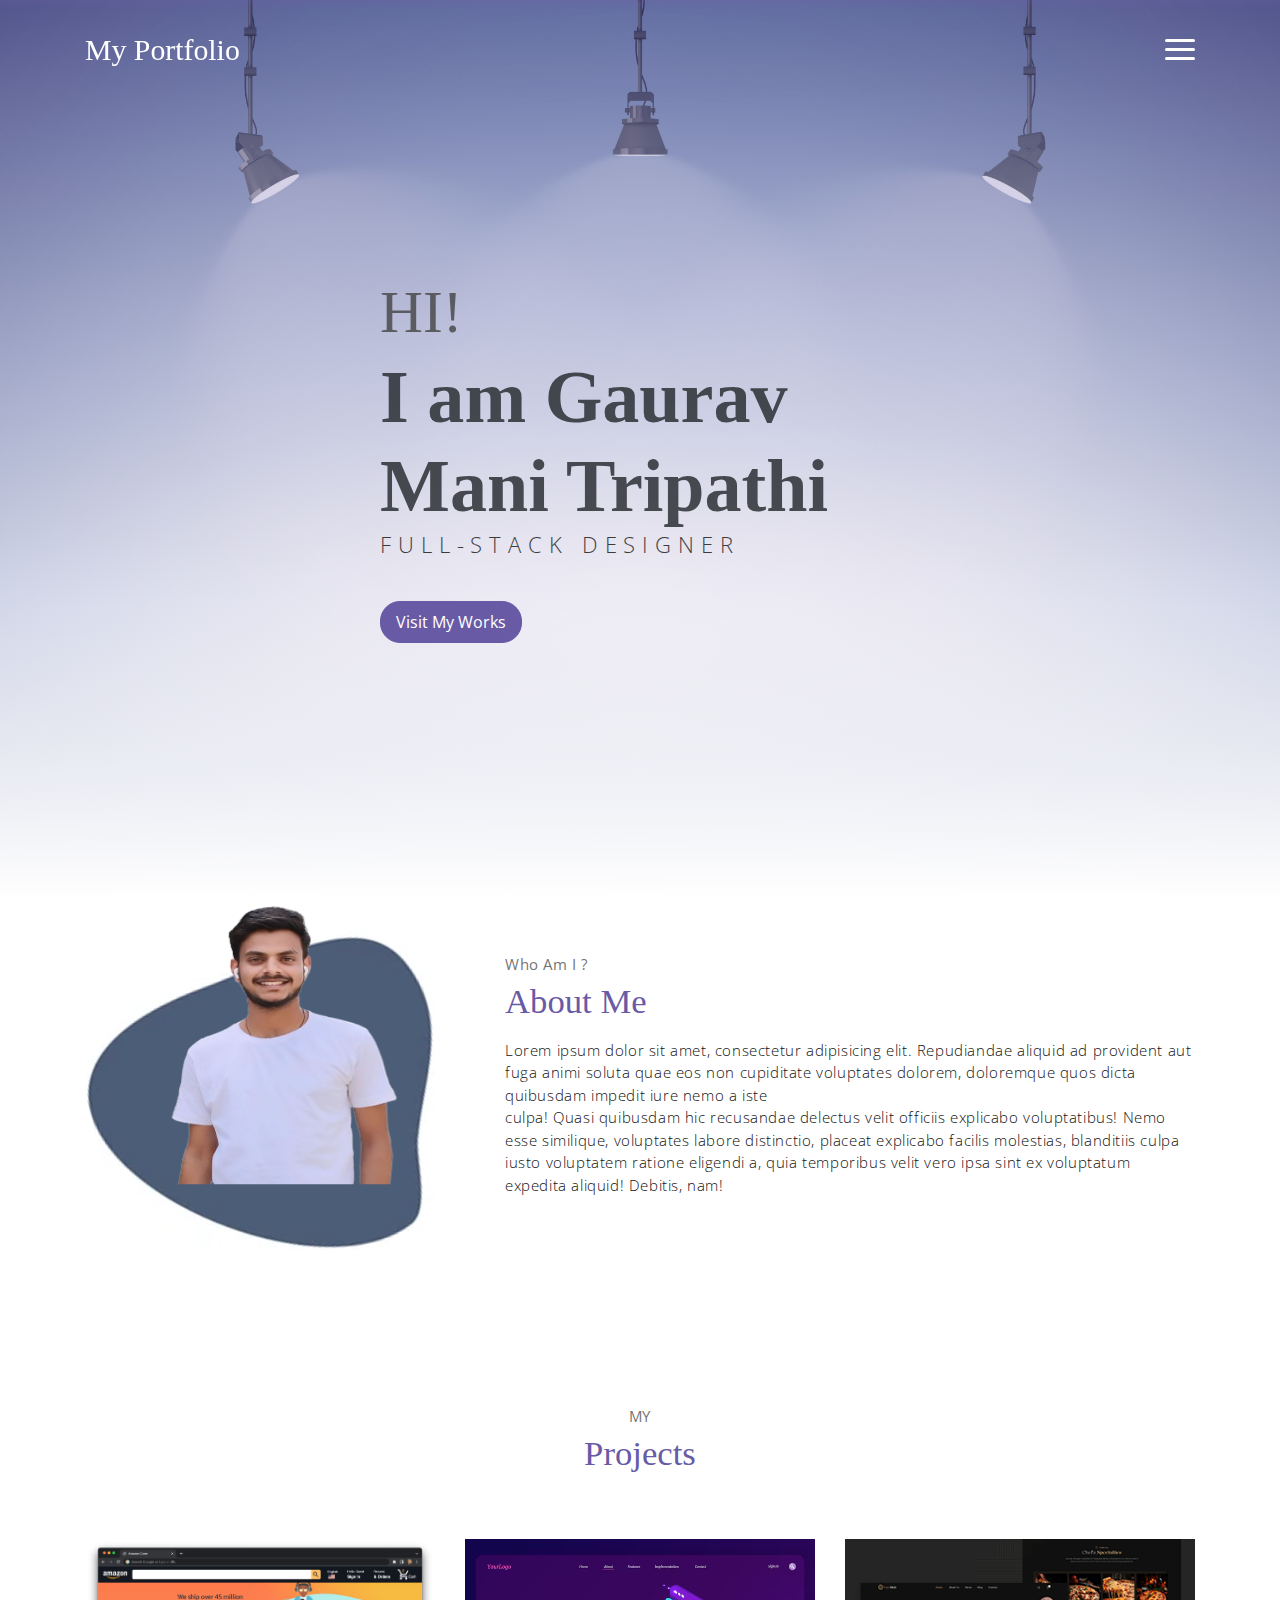
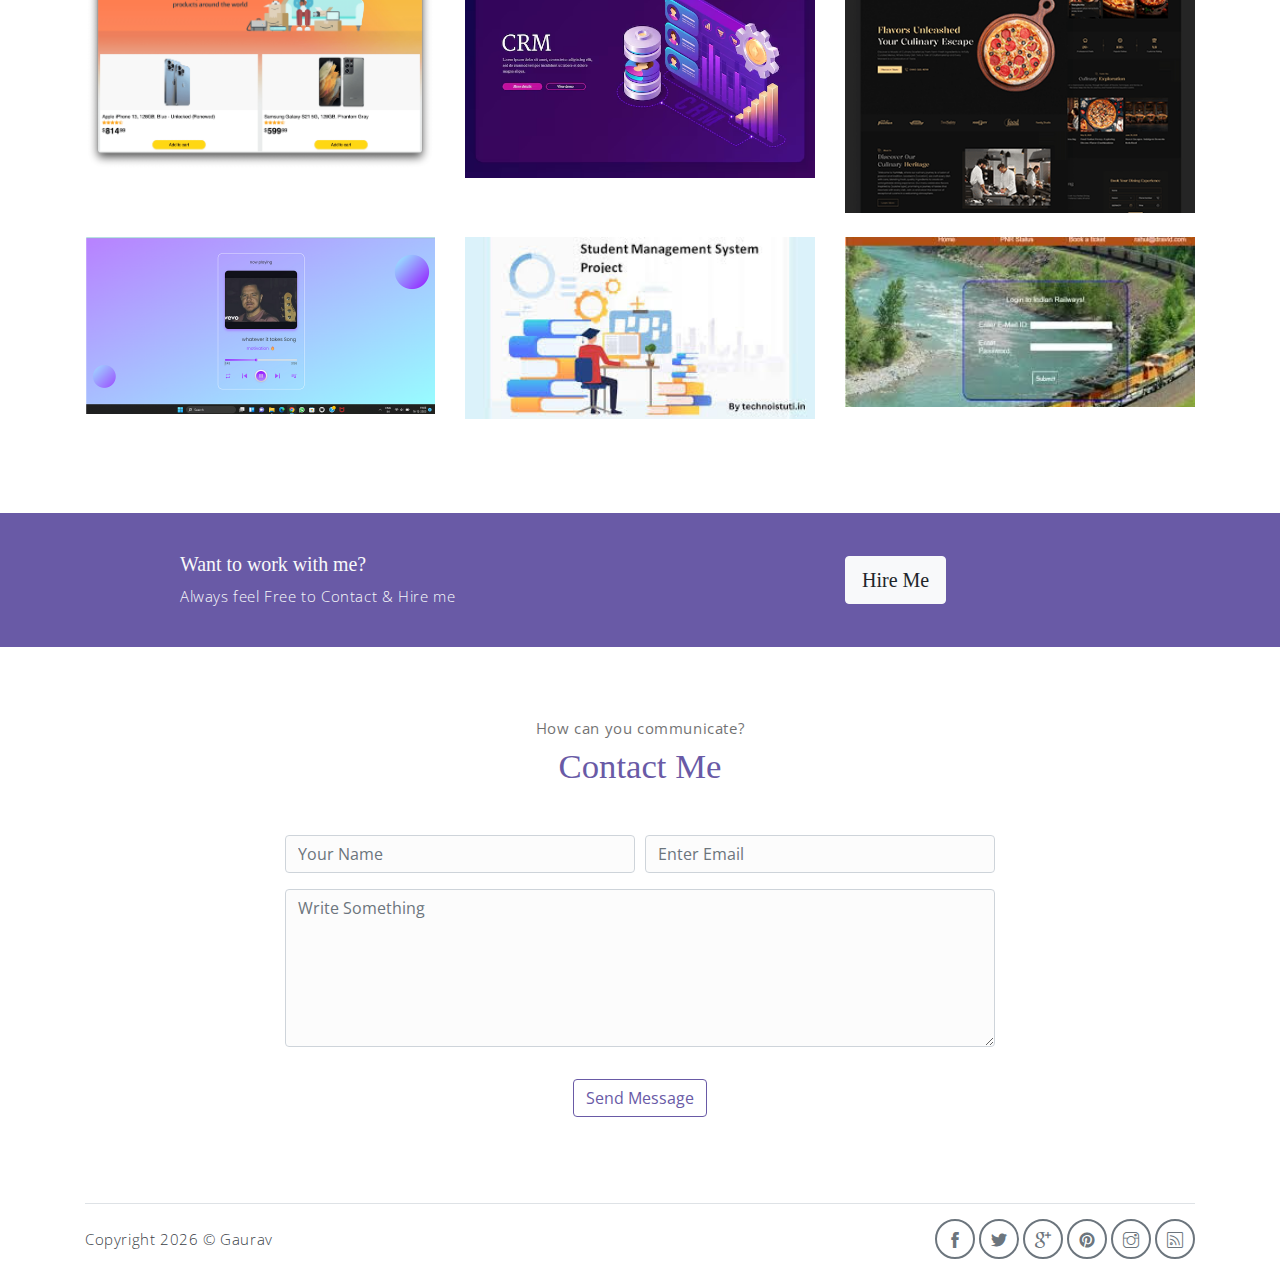
==== index.html @ 43a242dc "first commit" ====
<!DOCTYPE html>
<html lang="en">
<head>
	<meta charset="utf-8">
    <meta name="viewport" content="width=device-width, initial-scale=1, shrink-to-fit=no">
    <meta name="description" content="Start your development with Meyawo landing page.">
    <meta name="author" content="Devcrud">
    <title>Gaurav Mani Tripathi poryfolio</title>
    <!-- font icons -->
    <link rel="stylesheet" href="assets/vendors/themify-icons/css/themify-icons.css">
    <!-- Bootstrap + Meyawo main styles -->
	<link rel="stylesheet" href="assets/css/meyawo.css">
</head>
<body data-spy="scroll" data-target=".navbar" data-offset="40" id="home">

    <!-- Page Navbar -->
    <nav class="custom-navbar" data-spy="affix" data-offset-top="20">
        <div class="container">
            <a class="logo" href="#">My Portfolio</a>         
            <ul class="nav">
                <li class="item">
                    <a class="link" href="#home">Home</a>
                </li>
                <li class="item">
                    <a class="link" href="#about">About</a>
                </li>
                <li class="item">
                    <a class="link" href="#portfolio">Project</a>
                </li>
               
                <li class="item">
                    <a class="link" href="#contact">Contact</a>
                </li>
               
            </ul>
            <a href="javascript:void(0)" id="nav-toggle" class="hamburger hamburger--elastic">
                <div class="hamburger-box">
                  <div class="hamburger-inner"></div>
                </div>
            </a>
        </div>          
    </nav><!-- End of Page Navbar -->

    <!-- page header -->
    <header id="home" class="header">
        <div class="overlay"></div>
        <div class="header-content container">
            <h1 class="header-title">
                <span class="up">HI!</span>
                <span class="down">I am Gaurav Mani Tripathi</span>
            </h1>
            <p class="header-subtitle">FULL-STACK DESIGNER</p>            

            <button class="btn btn-primary">Visit My Works</button>
        </div>              
    </header><!-- end of page header -->

    <!-- about section -->
    <section class="section pt-0" id="about">
        <!-- container -->
        <div class="container text-center">
            <!-- about wrapper -->
            <div class="about">
                <div class="about-img-holder">
                    <img src="assets/imgs/gaurav.png" class="about-img" alt=" " style="height: 350px; width: 350px;">
                </div>
                <div class="about-caption">
                    <p class="section-subtitle">Who Am I ?</p>
                    <h2 class="section-title mb-3">About Me</h2>
                    <p>
                        Lorem ipsum dolor sit amet, consectetur adipisicing elit. Repudiandae aliquid ad provident aut fuga animi soluta quae eos non cupiditate voluptates dolorem, doloremque quos dicta quibusdam impedit iure nemo a iste 
                        <br>culpa! Quasi quibusdam hic recusandae delectus velit officiis explicabo voluptatibus! Nemo esse similique, voluptates labore distinctio, placeat explicabo facilis molestias, blanditiis culpa iusto voluptatem ratione eligendi a, quia temporibus velit vero ipsa sint ex voluptatum expedita aliquid! Debitis, nam!              
                    </p>
                    <!-- <button class="btn-rounded btn btn-outline-primary mt-4">Download CV</button> -->
                </div>              
            </div><!-- end of about wrapper -->
        </div><!-- end of container -->
    </section> <!-- end of about section -->

    <!-- service section -->
    
    <!-- portfolio section -->
    <section class="section" id="portfolio">
        <div class="container text-center">
            <p class="section-subtitle">MY</p>
            <h6 class="section-title mb-6">Projects</h6>
            <!-- row -->
            <div class="row my-3">
                <div class="col-md-4">
                    <a href="#" class="portfolio-card">
                        <img src="assets/imgs/amazon.png" class="portfolio-card-img" alt="Download free bootstrap 4 landing page, free boootstrap 4 templates, Download free bootstrap 4.1 landing page, free boootstrap 4.1.1 templates, meyawo Landing page">    
                        <span class="portfolio-card-overlay">
                            <span class="portfolio-card-caption">
                                <h4>Web Designing</h5>
                                <p class="font-weight-normal">Category: Amazon Clone</p>
                            </span>                         
                        </span>                     
                    </a>
                </div>
                <div class="col-md-4">
                    <a href="#" class="portfolio-card">
                        <img class="portfolio-card-img" src="assets/imgs/crm.avif" class="img-responsive rounded" alt="Download free bootstrap 4 landing page, free boootstrap 4 templates, Download free bootstrap 4.1 landing page, free boootstrap 4.1.1 templates, meyawo Landing page">
                        <span class="portfolio-card-overlay">
                            <span class="portfolio-card-caption">
                                <h4>FULL-STACK</h5>
                                <p class="font-weight-normal">Category: NOU e-Gyan PORTAL</p>
                            </span>                         
                        </span>                         
                    </a>
                </div>

                <div class="col-md-4">
                    <a href="#" class="portfolio-card">
                        <img class="portfolio-card-img" src="assets/imgs/restto.png" class="img-responsive rounded" alt="Download free bootstrap 4 landing page, free boootstrap 4 templates, Download free bootstrap 4.1 landing page, free boootstrap 4.1.1 templates, meyawo Landing page">
                        <span class="portfolio-card-overlay">
                            <span class="portfolio-card-caption">
                                <h4>Web Designing</h5>
                                <p class="font-weight-normal">Category: Restaurant  Clone</p>
                            </span>                         
                        </span>                         
                    </a>
                </div>

            </div>
            <div class="row my-4">
                <div class="col-md-4">
                    <a href="#" class="portfolio-card">
                        <img src="assets/imgs/music.png" class="portfolio-card-img" alt="Download free bootstrap 4 landing page, free boootstrap 4 templates, Download free bootstrap 4.1 landing page, free boootstrap 4.1.1 templates, meyawo Landing page">    
                        <span class="portfolio-card-overlay">
                            <span class="portfolio-card-caption">
                                <h4>Web Designing</h5>
                                <p class="font-weight-normal">Category: music player</p>
                            </span>                         
                        </span>                     
                    </a>
                </div>
                <div class="col-md-4">
                    <a href="#" class="portfolio-card">
                        <img class="portfolio-card-img" src="assets/imgs/student1.jpeg" class="img-responsive rounded" alt="Download free bootstrap 4 landing page, free boootstrap 4 templates, Download free bootstrap 4.1 landing page, free boootstrap 4.1.1 templates, meyawo Landing page">
                        <span class="portfolio-card-overlay">
                            <span class="portfolio-card-caption">
                                <h4>FULL-STACK</h5>
                                <p class="font-weight-normal">Category: Student Management System</p>
                            </span>                         
                        </span>                         
                    </a>
                </div>

                <div class="col-md-4">
                    <a href="#" class="portfolio-card">
                        <img class="portfolio-card-img" src="assets/imgs/railway.jpeg" class="img-responsive rounded" alt="">
                        <span class="portfolio-card-overlay">
                            <span class="portfolio-card-caption">
                                <h4>JAVA Project</h5>
                                <p class="font-weight-normal">Category:Reservation System</p>
                            </span>                         
                        </span>                         
                    </a>
                </div>

            </div>
            <!-- end of row -->
        </div><!-- end of container -->
    </section> <!-- end of portfolio section -->

    
        </div> <!-- end of container -->
    </section><!-- end of pricing section -->

    <!-- section -->
    <section class="section-sm bg-primary">
        <!-- container -->
        <div class="container text-center text-sm-left">
            <!-- row -->
            <div class="row align-items-center">
                <div class="col-sm offset-md-1 mb-4 mb-md-0">
                    <h6 class="title text-light">Want to work with me?</h6>
                    <p class="m-0 text-light">Always feel Free to Contact & Hire me</p>
                </div>
                <div class="col-sm offset-sm-2 offset-md-3">
                    <button class="btn btn-lg my-font btn-light rounded">Hire Me</button>
                </div>
            </div> <!-- end of row -->
        </div> <!-- end of container -->
    </section> <!-- end of section -->

    

            <!-- blog-wrapper -->
           

        </div><!-- end of container -->
    </section><!-- end of blog section -->

    <!-- contact section -->
    <section class="section" id="contact">
        <div class="container text-center">
            <p class="section-subtitle">How can you communicate?</p>
            <h6 class="section-title mb-5">Contact Me</h6>
            <!-- contact form -->
            <form action="" class="contact-form col-md-10 col-lg-8 m-auto">
                <div class="form-row">
                    <div class="form-group col-sm-6">
                        <input type="text" size="50" class="form-control" placeholder="Your Name" required>                 
                    </div>
                    <div class="form-group col-sm-6">
                        <input type="email" class="form-control" placeholder="Enter Email"requried>                 
                    </div>
                    <div class="form-group col-sm-12">
                        <textarea name="comment" id="comment" rows="6"   class="form-control" placeholder="Write Something"></textarea>
                    </div>
                    <div class="form-group col-sm-12 mt-3">
                        <input type="submit" value="Send Message" class="btn btn-outline-primary rounded">                  
                    </div>
                </div>  
            </form><!-- end of contact form -->
        </div><!-- end of container -->
    </section><!-- end of contact section -->

    <!-- footer -->
    <div class="container">
        <footer class="footer">       
            <p class="mb-0">Copyright <script>document.write(new Date().getFullYear())</script> &copy; <a href="http://www.devcrud.com">Gaurav</a></p>
            <div class="social-links text-right m-auto ml-sm-auto">
                <a href="javascript:void(0)" class="link"><i class="ti-facebook"></i></a>
                <a href="javascript:void(0)" class="link"><i class="ti-twitter-alt"></i></a>
                <a href="javascript:void(0)" class="link"><i class="ti-google"></i></a>
                <a href="javascript:void(0)" class="link"><i class="ti-pinterest-alt"></i></a>
                <a href="javascript:void(0)" class="link"><i class="ti-instagram"></i></a>
                <a href="javascript:void(0)" class="link"><i class="ti-rss"></i></a>
            </div>
        </footer>
    </div> <!-- end of page footer -->
	
	<!-- core  -->
    <script src="assets/vendors/jquery/jquery-3.4.1.js"></script>
    <script src="assets/vendors/bootstrap/bootstrap.bundle.js"></script>

    <!-- bootstrap 3 affix -->
	<script src="assets/vendors/bootstrap/bootstrap.affix.js"></script>

    <!-- Meyawo js -->
    <script src="assets/js/meyawo.js"></script>

</body>
</html>
---- assets/vendors/themify-icons/css/themify-icons.css ----
@font-face {
	font-family: 'themify';
	src:url("../fonts/themify.eot?-fvbane");
	src:url("../fonts/themify.eot?#iefix-fvbane") format("embedded-opentype"),
		url("../fonts/themify.woff?-fvbane") format("woff"),
		url("../fonts/themify.ttf?-fvbane") format("truetype"),
		url("../fonts/themify.svg?-fvbane#themify") format("svg");
	font-weight: normal;
	font-style: normal;
}

[class^="ti-"], [class*=" ti-"] {
	font-family: 'themify';
	speak: none;
	font-style: normal;
	font-weight: normal;
	font-variant: normal;
	text-transform: none;
	line-height: 1;

	/* Better Font Rendering =========== */
	-webkit-font-smoothing: antialiased;
	-moz-osx-font-smoothing: grayscale;
}

.ti-wand:before {
	content: "\e600";
}
.ti-volume:before {
	content: "\e601";
}
.ti-user:before {
	content: "\e602";
}
.ti-unlock:before {
	content: "\e603";
}
.ti-unlink:before {
	content: "\e604";
}
.ti-trash:before {
	content: "\e605";
}
.ti-thought:before {
	content: "\e606";
}
.ti-target:before {
	content: "\e607";
}
.ti-tag:before {
	content: "\e608";
}
.ti-tablet:before {
	content: "\e609";
}
.ti-star:before {
	content: "\e60a";
}
.ti-spray:before {
	content: "\e60b";
}
.ti-signal:before {
	content: "\e60c";
}
.ti-shopping-cart:before {
	content: "\e60d";
}
.ti-shopping-cart-full:before {
	content: "\e60e";
}
.ti-settings:before {
	content: "\e60f";
}
.ti-search:before {
	content: "\e610";
}
.ti-zoom-in:before {
	content: "\e611";
}
.ti-zoom-out:before {
	content: "\e612";
}
.ti-cut:before {
	content: "\e613";
}
.ti-ruler:before {
	content: "\e614";
}
.ti-ruler-pencil:before {
	content: "\e615";
}
.ti-ruler-alt:before {
	content: "\e616";
}
.ti-bookmark:before {
	content: "\e617";
}
.ti-bookmark-alt:before {
	content: "\e618";
}
.ti-reload:before {
	content: "\e619";
}
.ti-plus:before {
	content: "\e61a";
}
.ti-pin:before {
	content: "\e61b";
}
.ti-pencil:before {
	content: "\e61c";
}
.ti-pencil-alt:before {
	content: "\e61d";
}
.ti-paint-roller:before {
	content: "\e61e";
}
.ti-paint-bucket:before {
	content: "\e61f";
}
.ti-na:before {
	content: "\e620";
}
.ti-mobile:before {
	content: "\e621";
}
.ti-minus:before {
	content: "\e622";
}
.ti-medall:before {
	content: "\e623";
}
.ti-medall-alt:before {
	content: "\e624";
}
.ti-marker:before {
	content: "\e625";
}
.ti-marker-alt:before {
	content: "\e626";
}
.ti-arrow-up:before {
	content: "\e627";
}
.ti-arrow-right:before {
	content: "\e628";
}
.ti-arrow-left:before {
	content: "\e629";
}
.ti-arrow-down:before {
	content: "\e62a";
}
.ti-lock:before {
	content: "\e62b";
}
.ti-location-arrow:before {
	content: "\e62c";
}
.ti-link:before {
	content: "\e62d";
}
.ti-layout:before {
	content: "\e62e";
}
.ti-layers:before {
	content: "\e62f";
}
.ti-layers-alt:before {
	content: "\e630";
}
.ti-key:before {
	content: "\e631";
}
.ti-import:before {
	content: "\e632";
}
.ti-image:before {
	content: "\e633";
}
.ti-heart:before {
	content: "\e634";
}
.ti-heart-broken:before {
	content: "\e635";
}
.ti-hand-stop:before {
	content: "\e636";
}
.ti-hand-open:before {
	content: "\e637";
}
.ti-hand-drag:before {
	content: "\e638";
}
.ti-folder:before {
	content: "\e639";
}
.ti-flag:before {
	content: "\e63a";
}
.ti-flag-alt:before {
	content: "\e63b";
}
.ti-flag-alt-2:before {
	content: "\e63c";
}
.ti-eye:before {
	content: "\e63d";
}
.ti-export:before {
	content: "\e63e";
}
.ti-exchange-vertical:before {
	content: "\e63f";
}
.ti-desktop:before {
	content: "\e640";
}
.ti-cup:before {
	content: "\e641";
}
.ti-crown:before {
	content: "\e642";
}
.ti-comments:before {
	content: "\e643";
}
.ti-comment:before {
	content: "\e644";
}
.ti-comment-alt:before {
	content: "\e645";
}
.ti-close:before {
	content: "\e646";
}
.ti-clip:before {
	content: "\e647";
}
.ti-angle-up:before {
	content: "\e648";
}
.ti-angle-right:before {
	content: "\e649";
}
.ti-angle-left:before {
	content: "\e64a";
}
.ti-angle-down:before {
	content: "\e64b";
}
.ti-check:before {
	content: "\e64c";
}
.ti-check-box:before {
	content: "\e64d";
}
.ti-camera:before {
	content: "\e64e";
}
.ti-announcement:before {
	content: "\e64f";
}
.ti-brush:before {
	content: "\e650";
}
.ti-briefcase:before {
	content: "\e651";
}
.ti-bolt:before {
	content: "\e652";
}
.ti-bolt-alt:before {
	content: "\e653";
}
.ti-blackboard:before {
	content: "\e654";
}
.ti-bag:before {
	content: "\e655";
}
.ti-move:before {
	content: "\e656";
}
.ti-arrows-vertical:before {
	content: "\e657";
}
.ti-arrows-horizontal:before {
	content: "\e658";
}
.ti-fullscreen:before {
	content: "\e659";
}
.ti-arrow-top-right:before {
	content: "\e65a";
}
.ti-arrow-top-left:before {
	content: "\e65b";
}
.ti-arrow-circle-up:before {
	content: "\e65c";
}
.ti-arrow-circle-right:before {
	content: "\e65d";
}
.ti-arrow-circle-left:before {
	content: "\e65e";
}
.ti-arrow-circle-down:before {
	content: "\e65f";
}
.ti-angle-double-up:before {
	content: "\e660";
}
.ti-angle-double-right:before {
	content: "\e661";
}
.ti-angle-double-left:before {
	content: "\e662";
}
.ti-angle-double-down:before {
	content: "\e663";
}
.ti-zip:before {
	content: "\e664";
}
.ti-world:before {
	content: "\e665";
}
.ti-wheelchair:before {
	content: "\e666";
}
.ti-view-list:before {
	content: "\e667";
}
.ti-view-list-alt:before {
	content: "\e668";
}
.ti-view-grid:before {
	content: "\e669";
}
.ti-uppercase:before {
	content: "\e66a";
}
.ti-upload:before {
	content: "\e66b";
}
.ti-underline:before {
	content: "\e66c";
}
.ti-truck:before {
	content: "\e66d";
}
.ti-timer:before {
	content: "\e66e";
}
.ti-ticket:before {
	content: "\e66f";
}
.ti-thumb-up:before {
	content: "\e670";
}
.ti-thumb-down:before {
	content: "\e671";
}
.ti-text:before {
	content: "\e672";
}
.ti-stats-up:before {
	content: "\e673";
}
.ti-stats-down:before {
	content: "\e674";
}
.ti-split-v:before {
	content: "\e675";
}
.ti-split-h:before {
	content: "\e676";
}
.ti-smallcap:before {
	content: "\e677";
}
.ti-shine:before {
	content: "\e678";
}
.ti-shift-right:before {
	content: "\e679";
}
.ti-shift-left:before {
	content: "\e67a";
}
.ti-shield:before {
	content: "\e67b";
}
.ti-notepad:before {
	content: "\e67c";
}
.ti-server:before {
	content: "\e67d";
}
.ti-quote-right:before {
	content: "\e67e";
}
.ti-quote-left:before {
	content: "\e67f";
}
.ti-pulse:before {
	content: "\e680";
}
.ti-printer:before {
	content: "\e681";
}
.ti-power-off:before {
	content: "\e682";
}
.ti-plug:before {
	content: "\e683";
}
.ti-pie-chart:before {
	content: "\e684";
}
.ti-paragraph:before {
	content: "\e685";
}
.ti-panel:before {
	content: "\e686";
}
.ti-package:before {
	content: "\e687";
}
.ti-music:before {
	content: "\e688";
}
.ti-music-alt:before {
	content: "\e689";
}
.ti-mouse:before {
	content: "\e68a";
}
.ti-mouse-alt:before {
	content: "\e68b";
}
.ti-money:before {
	content: "\e68c";
}
.ti-microphone:before {
	content: "\e68d";
}
.ti-menu:before {
	content: "\e68e";
}
.ti-menu-alt:before {
	content: "\e68f";
}
.ti-map:before {
	content: "\e690";
}
.ti-map-alt:before {
	content: "\e691";
}
.ti-loop:before {
	content: "\e692";
}
.ti-location-pin:before {
	content: "\e693";
}
.ti-list:before {
	content: "\e694";
}
.ti-light-bulb:before {
	content: "\e695";
}
.ti-Italic:before {
	content: "\e696";
}
.ti-info:before {
	content: "\e697";
}
.ti-infinite:before {
	content: "\e698";
}
.ti-id-badge:before {
	content: "\e699";
}
.ti-hummer:before {
	content: "\e69a";
}
.ti-home:before {
	content: "\e69b";
}
.ti-help:before {
	content: "\e69c";
}
.ti-headphone:before {
	content: "\e69d";
}
.ti-harddrives:before {
	content: "\e69e";
}
.ti-harddrive:before {
	content: "\e69f";
}
.ti-gift:before {
	content: "\e6a0";
}
.ti-game:before {
	content: "\e6a1";
}
.ti-filter:before {
	content: "\e6a2";
}
.ti-files:before {
	content: "\e6a3";
}
.ti-file:before {
	content: "\e6a4";
}
.ti-eraser:before {
	content: "\e6a5";
}
.ti-envelope:before {
	content: "\e6a6";
}
.ti-download:before {
	content: "\e6a7";
}
.ti-direction:before {
	content: "\e6a8";
}
.ti-direction-alt:before {
	content: "\e6a9";
}
.ti-dashboard:before {
	content: "\e6aa";
}
.ti-control-stop:before {
	content: "\e6ab";
}
.ti-control-shuffle:before {
	content: "\e6ac";
}
.ti-control-play:before {
	content: "\e6ad";
}
.ti-control-pause:before {
	content: "\e6ae";
}
.ti-control-forward:before {
	content: "\e6af";
}
.ti-control-backward:before {
	content: "\e6b0";
}
.ti-cloud:before {
	content: "\e6b1";
}
.ti-cloud-up:before {
	content: "\e6b2";
}
.ti-cloud-down:before {
	content: "\e6b3";
}
.ti-clipboard:before {
	content: "\e6b4";
}
.ti-car:before {
	content: "\e6b5";
}
.ti-calendar:before {
	content: "\e6b6";
}
.ti-book:before {
	content: "\e6b7";
}
.ti-bell:before {
	content: "\e6b8";
}
.ti-basketball:before {
	content: "\e6b9";
}
.ti-bar-chart:before {
	content: "\e6ba";
}
.ti-bar-chart-alt:before {
	content: "\e6bb";
}
.ti-back-right:before {
	content: "\e6bc";
}
.ti-back-left:before {
	content: "\e6bd";
}
.ti-arrows-corner:before {
	content: "\e6be";
}
.ti-archive:before {
	content: "\e6bf";
}
.ti-anchor:before {
	content: "\e6c0";
}
.ti-align-right:before {
	content: "\e6c1";
}
.ti-align-left:before {
	content: "\e6c2";
}
.ti-align-justify:before {
	content: "\e6c3";
}
.ti-align-center:before {
	content: "\e6c4";
}
.ti-alert:before {
	content: "\e6c5";
}
.ti-alarm-clock:before {
	content: "\e6c6";
}
.ti-agenda:before {
	content: "\e6c7";
}
.ti-write:before {
	content: "\e6c8";
}
.ti-window:before {
	content: "\e6c9";
}
.ti-widgetized:before {
	content: "\e6ca";
}
.ti-widget:before {
	content: "\e6cb";
}
.ti-widget-alt:before {
	content: "\e6cc";
}
.ti-wallet:before {
	content: "\e6cd";
}
.ti-video-clapper:before {
	content: "\e6ce";
}
.ti-video-camera:before {
	content: "\e6cf";
}
.ti-vector:before {
	content: "\e6d0";
}
.ti-themify-logo:before {
	content: "\e6d1";
}
.ti-themify-favicon:before {
	content: "\e6d2";
}
.ti-themify-favicon-alt:before {
	content: "\e6d3";
}
.ti-support:before {
	content: "\e6d4";
}
.ti-stamp:before {
	content: "\e6d5";
}
.ti-split-v-alt:before {
	content: "\e6d6";
}
.ti-slice:before {
	content: "\e6d7";
}
.ti-shortcode:before {
	content: "\e6d8";
}
.ti-shift-right-alt:before {
	content: "\e6d9";
}
.ti-shift-left-alt:before {
	content: "\e6da";
}
.ti-ruler-alt-2:before {
	content: "\e6db";
}
.ti-receipt:before {
	content: "\e6dc";
}
.ti-pin2:before {
	content: "\e6dd";
}
.ti-pin-alt:before {
	content: "\e6de";
}
.ti-pencil-alt2:before {
	content: "\e6df";
}
.ti-palette:before {
	content: "\e6e0";
}
.ti-more:before {
	content: "\e6e1";
}
.ti-more-alt:before {
	content: "\e6e2";
}
.ti-microphone-alt:before {
	content: "\e6e3";
}
.ti-magnet:before {
	content: "\e6e4";
}
.ti-line-double:before {
	content: "\e6e5";
}
.ti-line-dotted:before {
	content: "\e6e6";
}
.ti-line-dashed:before {
	content: "\e6e7";
}
.ti-layout-width-full:before {
	content: "\e6e8";
}
.ti-layout-width-default:before {
	content: "\e6e9";
}
.ti-layout-width-default-alt:before {
	content: "\e6ea";
}
.ti-layout-tab:before {
	content: "\e6eb";
}
.ti-layout-tab-window:before {
	content: "\e6ec";
}
.ti-layout-tab-v:before {
	content: "\e6ed";
}
.ti-layout-tab-min:before {
	content: "\e6ee";
}
.ti-layout-slider:before {
	content: "\e6ef";
}
.ti-layout-slider-alt:before {
	content: "\e6f0";
}
.ti-layout-sidebar-right:before {
	content: "\e6f1";
}
.ti-layout-sidebar-none:before {
	content: "\e6f2";
}
.ti-layout-sidebar-left:before {
	content: "\e6f3";
}
.ti-layout-placeholder:before {
	content: "\e6f4";
}
.ti-layout-menu:before {
	content: "\e6f5";
}
.ti-layout-menu-v:before {
	content: "\e6f6";
}
.ti-layout-menu-separated:before {
	content: "\e6f7";
}
.ti-layout-menu-full:before {
	content: "\e6f8";
}
.ti-layout-media-right-alt:before {
	content: "\e6f9";
}
.ti-layout-media-right:before {
	content: "\e6fa";
}
.ti-layout-media-overlay:before {
	content: "\e6fb";
}
.ti-layout-media-overlay-alt:before {
	content: "\e6fc";
}
.ti-layout-media-overlay-alt-2:before {
	content: "\e6fd";
}
.ti-layout-media-left-alt:before {
	content: "\e6fe";
}
.ti-layout-media-left:before {
	content: "\e6ff";
}
.ti-layout-media-center-alt:before {
	content: "\e700";
}
.ti-layout-media-center:before {
	content: "\e701";
}
.ti-layout-list-thumb:before {
	content: "\e702";
}
.ti-layout-list-thumb-alt:before {
	content: "\e703";
}
.ti-layout-list-post:before {
	content: "\e704";
}
.ti-layout-list-large-image:before {
	content: "\e705";
}
.ti-layout-line-solid:before {
	content: "\e706";
}
.ti-layout-grid4:before {
	content: "\e707";
}
.ti-layout-grid3:before {
	content: "\e708";
}
.ti-layout-grid2:before {
	content: "\e709";
}
.ti-layout-grid2-thumb:before {
	content: "\e70a";
}
.ti-layout-cta-right:before {
	content: "\e70b";
}
.ti-layout-cta-left:before {
	content: "\e70c";
}
.ti-layout-cta-center:before {
	content: "\e70d";
}
.ti-layout-cta-btn-right:before {
	content: "\e70e";
}
.ti-layout-cta-btn-left:before {
	content: "\e70f";
}
.ti-layout-column4:before {
	content: "\e710";
}
.ti-layout-column3:before {
	content: "\e711";
}
.ti-layout-column2:before {
	content: "\e712";
}
.ti-layout-accordion-separated:before {
	content: "\e713";
}
.ti-layout-accordion-merged:before {
	content: "\e714";
}
.ti-layout-accordion-list:before {
	content: "\e715";
}
.ti-ink-pen:before {
	content: "\e716";
}
.ti-info-alt:before {
	content: "\e717";
}
.ti-help-alt:before {
	content: "\e718";
}
.ti-headphone-alt:before {
	content: "\e719";
}
.ti-hand-point-up:before {
	content: "\e71a";
}
.ti-hand-point-right:before {
	content: "\e71b";
}
.ti-hand-point-left:before {
	content: "\e71c";
}
.ti-hand-point-down:before {
	content: "\e71d";
}
.ti-gallery:before {
	content: "\e71e";
}
.ti-face-smile:before {
	content: "\e71f";
}
.ti-face-sad:before {
	content: "\e720";
}
.ti-credit-card:before {
	content: "\e721";
}
.ti-control-skip-forward:before {
	content: "\e722";
}
.ti-control-skip-backward:before {
	content: "\e723";
}
.ti-control-record:before {
	content: "\e724";
}
.ti-control-eject:before {
	content: "\e725";
}
.ti-comments-smiley:before {
	content: "\e726";
}
.ti-brush-alt:before {
	content: "\e727";
}
.ti-youtube:before {
	content: "\e728";
}
.ti-vimeo:before {
	content: "\e729";
}
.ti-twitter:before {
	content: "\e72a";
}
.ti-time:before {
	content: "\e72b";
}
.ti-tumblr:before {
	content: "\e72c";
}
.ti-skype:before {
	content: "\e72d";
}
.ti-share:before {
	content: "\e72e";
}
.ti-share-alt:before {
	content: "\e72f";
}
.ti-rocket:before {
	content: "\e730";
}
.ti-pinterest:before {
	content: "\e731";
}
.ti-new-window:before {
	content: "\e732";
}
.ti-microsoft:before {
	content: "\e733";
}
.ti-list-ol:before {
	content: "\e734";
}
.ti-linkedin:before {
	content: "\e735";
}
.ti-layout-sidebar-2:before {
	content: "\e736";
}
.ti-layout-grid4-alt:before {
	content: "\e737";
}
.ti-layout-grid3-alt:before {
	content: "\e738";
}
.ti-layout-grid2-alt:before {
	content: "\e739";
}
.ti-layout-column4-alt:before {
	content: "\e73a";
}
.ti-layout-column3-alt:before {
	content: "\e73b";
}
.ti-layout-column2-alt:before {
	content: "\e73c";
}
.ti-instagram:before {
	content: "\e73d";
}
.ti-google:before {
	content: "\e73e";
}
.ti-github:before {
	content: "\e73f";
}
.ti-flickr:before {
	content: "\e740";
}
.ti-facebook:before {
	content: "\e741";
}
.ti-dropbox:before {
	content: "\e742";
}
.ti-dribbble:before {
	content: "\e743";
}
.ti-apple:before {
	content: "\e744";
}
.ti-android:before {
	content: "\e745";
}
.ti-save:before {
	content: "\e746";
}
.ti-save-alt:before {
	content: "\e747";
}
.ti-yahoo:before {
	content: "\e748";
}
.ti-wordpress:before {
	content: "\e749";
}
.ti-vimeo-alt:before {
	content: "\e74a";
}
.ti-twitter-alt:before {
	content: "\e74b";
}
.ti-tumblr-alt:before {
	content: "\e74c";
}
.ti-trello:before {
	content: "\e74d";
}
.ti-stack-overflow:before {
	content: "\e74e";
}
.ti-soundcloud:before {
	content: "\e74f";
}
.ti-sharethis:before {
	content: "\e750";
}
.ti-sharethis-alt:before {
	content: "\e751";
}
.ti-reddit:before {
	content: "\e752";
}
.ti-pinterest-alt:before {
	content: "\e753";
}
.ti-microsoft-alt:before {
	content: "\e754";
}
.ti-linux:before {
	content: "\e755";
}
.ti-jsfiddle:before {
	content: "\e756";
}
.ti-joomla:before {
	content: "\e757";
}
.ti-html5:before {
	content: "\e758";
}
.ti-flickr-alt:before {
	content: "\e759";
}
.ti-email:before {
	content: "\e75a";
}
.ti-drupal:before {
	content: "\e75b";
}
.ti-dropbox-alt:before {
	content: "\e75c";
}
.ti-css3:before {
	content: "\e75d";
}
.ti-rss:before {
	content: "\e75e";
}
.ti-rss-alt:before {
	content: "\e75f";
}
---- assets/css/meyawo.css ----
@charset "UTF-8";
/*!
=========================================================
* Meyawo Landing page
=========================================================

* Copyright: 2019 DevCRUD (https://devcrud.com)
* Licensed: (https://devcrud.com/licenses)
* Coded by www.devcrud.com

=========================================================

* The above copyright notice and this permission notice shall be included in all copies or substantial portions of the Software.
*/
@import url("https://fonts.googleapis.com/css?family=Baloo+Paaji|Open+Sans:300,300i,400,400i,600,600i,700,700i");
:root {
  --blue: #1e549f;
  --indigo: #695aa6;
  --purple: #6f42c1;
  --pink: #e83e8c;
  --red: #ec185d;
  --orange: #ff6d02;
  --yellow: #ffc107;
  --green: #1bb74f;
  --teal: #20c997;
  --cyan: #17a2b8;
  --white: #fff;
  --gray: #6c757d;
  --gray-dark: #393e46;
  --primary: #695aa6;
  --secondary: #393e46;
  --success: #1bb74f;
  --info: #17a2b8;
  --warning: #ff6d02;
  --danger: #ec185d;
  --light: #f8f9fa;
  --dark: #212529;
  --breakpoint-xs: 0;
  --breakpoint-sm: 576px;
  --breakpoint-md: 768px;
  --breakpoint-lg: 992px;
  --breakpoint-xl: 1200px;
  --font-family-sans-serif: "Open Sans", sans-serif;
  --font-family-monospace: SFMono-Regular, Menlo, Monaco, Consolas, "Liberation Mono", "Courier New", monospace;
}

*,
*::before,
*::after {
  box-sizing: border-box;
}

html {
  font-family: sans-serif;
  line-height: 1.15;
  -webkit-text-size-adjust: 100%;
  -webkit-tap-highlight-color: rgba(0, 0, 0, 0);
}

article, aside, figcaption, figure, footer, header, hgroup, main, nav, section {
  display: block;
}

body {
  margin: 0;
  font-family: "Open Sans", sans-serif;
  font-size: 1rem;
  font-weight: 400;
  line-height: 1.5;
  color: #212529;
  text-align: left;
  background-color: #fff;
}

[tabindex="-1"]:focus {
  outline: 0 !important;
}

hr {
  box-sizing: content-box;
  height: 0;
  overflow: visible;
}

h1, h2, h3, h4, h5, h6 {
  margin-top: 0;
  margin-bottom: 0.5rem;
}

p {
  margin-top: 0;
  margin-bottom: 1rem;
}

abbr[title],
abbr[data-original-title] {
  text-decoration: underline;
  -webkit-text-decoration: underline dotted;
          text-decoration: underline dotted;
  cursor: help;
  border-bottom: 0;
  -webkit-text-decoration-skip-ink: none;
          text-decoration-skip-ink: none;
}

address {
  margin-bottom: 1rem;
  font-style: normal;
  line-height: inherit;
}

ol,
ul,
dl {
  margin-top: 0;
  margin-bottom: 1rem;
}

ol ol,
ul ul,
ol ul,
ul ol {
  margin-bottom: 0;
}

dt {
  font-weight: 700;
}

dd {
  margin-bottom: .5rem;
  margin-left: 0;
}

blockquote {
  margin: 0 0 1rem;
}

b,
strong {
  font-weight: bolder;
}

small {
  font-size: 80%;
}

sub,
sup {
  position: relative;
  font-size: 75%;
  line-height: 0;
  vertical-align: baseline;
}

sub {
  bottom: -.25em;
}

sup {
  top: -.5em;
}

a {
  color: #695aa6;
  text-decoration: none;
  background-color: transparent;
}

a:hover {
  color: #493f75;
  text-decoration: none;
}

a:not([href]):not([tabindex]) {
  color: inherit;
  text-decoration: none;
}

a:not([href]):not([tabindex]):hover, a:not([href]):not([tabindex]):focus {
  color: inherit;
  text-decoration: none;
}

a:not([href]):not([tabindex]):focus {
  outline: 0;
}

pre,
code,
kbd,
samp {
  font-family: SFMono-Regular, Menlo, Monaco, Consolas, "Liberation Mono", "Courier New", monospace;
  font-size: 1em;
}

pre {
  margin-top: 0;
  margin-bottom: 1rem;
  overflow: auto;
}

figure {
  margin: 0 0 1rem;
}

img {
  vertical-align: middle;
  border-style: none;
}

svg {
  overflow: hidden;
  vertical-align: middle;
}

table {
  border-collapse: collapse;
}

caption {
  padding-top: 0.75rem;
  padding-bottom: 0.75rem;
  color: #6c757d;
  text-align: left;
  caption-side: bottom;
}

th {
  text-align: inherit;
}

label {
  display: inline-block;
  margin-bottom: 0.5rem;
}

button {
  border-radius: 0;
}

button:focus {
  outline: 1px dotted;
  outline: 5px auto -webkit-focus-ring-color;
}

input,
button,
select,
optgroup,
textarea {
  margin: 0;
  font-family: inherit;
  font-size: inherit;
  line-height: inherit;
}

button,
input {
  overflow: visible;
}

button,
select {
  text-transform: none;
}

select {
  word-wrap: normal;
}

button,
[type="button"],
[type="reset"],
[type="submit"] {
  -webkit-appearance: button;
}

button:not(:disabled),
[type="button"]:not(:disabled),
[type="reset"]:not(:disabled),
[type="submit"]:not(:disabled) {
  cursor: pointer;
}

button::-moz-focus-inner,
[type="button"]::-moz-focus-inner,
[type="reset"]::-moz-focus-inner,
[type="submit"]::-moz-focus-inner {
  padding: 0;
  border-style: none;
}

input[type="radio"],
input[type="checkbox"] {
  box-sizing: border-box;
  padding: 0;
}

input[type="date"],
input[type="time"],
input[type="datetime-local"],
input[type="month"] {
  -webkit-appearance: listbox;
}

textarea {
  overflow: auto;
  resize: vertical;
}

fieldset {
  min-width: 0;
  padding: 0;
  margin: 0;
  border: 0;
}

legend {
  display: block;
  width: 100%;
  max-width: 100%;
  padding: 0;
  margin-bottom: .5rem;
  font-size: 1.5rem;
  line-height: inherit;
  color: inherit;
  white-space: normal;
}

progress {
  vertical-align: baseline;
}

[type="number"]::-webkit-inner-spin-button,
[type="number"]::-webkit-outer-spin-button {
  height: auto;
}

[type="search"] {
  outline-offset: -2px;
  -webkit-appearance: none;
}

[type="search"]::-webkit-search-decoration {
  -webkit-appearance: none;
}

::-webkit-file-upload-button {
  font: inherit;
  -webkit-appearance: button;
}

output {
  display: inline-block;
}

summary {
  display: list-item;
  cursor: pointer;
}

template {
  display: none;
}

[hidden] {
  display: none !important;
}

h1, h2, h3, h4, h5, h6,
.h1, .h2, .h3, .h4, .h5, .h6 {
  margin-bottom: 0.5rem;
  font-weight: 500;
  line-height: 1.2;
}

h1, .h1 {
  font-size: 2.5rem;
}

h2, .h2 {
  font-size: 2rem;
}

h3, .h3 {
  font-size: 1.75rem;
}

h4, .h4 {
  font-size: 1.5rem;
}

h5, .h5 {
  font-size: 1.25rem;
}

h6, .h6 {
  font-size: 1rem;
}

.lead {
  font-size: 1.25rem;
  font-weight: 300;
}

.display-1 {
  font-size: 6rem;
  font-weight: 300;
  line-height: 1.2;
}

.display-2 {
  font-size: 5.5rem;
  font-weight: 300;
  line-height: 1.2;
}

.display-3 {
  font-size: 4.5rem;
  font-weight: 300;
  line-height: 1.2;
}

.display-4 {
  font-size: 3.5rem;
  font-weight: 300;
  line-height: 1.2;
}

hr {
  margin-top: 1rem;
  margin-bottom: 1rem;
  border: 0;
  border-top: 1px solid rgba(0, 0, 0, 0.1);
}

small,
.small {
  font-size: 80%;
  font-weight: 400;
}

mark,
.mark {
  padding: 0.2em;
  background-color: #fcf8e3;
}

.list-unstyled {
  padding-left: 0;
  list-style: none;
}

.list-inline {
  padding-left: 0;
  list-style: none;
}

.list-inline-item {
  display: inline-block;
}

.list-inline-item:not(:last-child) {
  margin-right: 0.5rem;
}

.initialism {
  font-size: 90%;
  text-transform: uppercase;
}

.blockquote {
  margin-bottom: 1rem;
  font-size: 1.25rem;
}

.blockquote-footer {
  display: block;
  font-size: 80%;
  color: #6c757d;
}

.blockquote-footer::before {
  content: "\2014\00A0";
}

.img-fluid {
  max-width: 100%;
  height: auto;
}

.img-thumbnail {
  padding: 0.25rem;
  background-color: #fff;
  border: 1px solid #dee2e6;
  border-radius: 0.25rem;
  max-width: 100%;
  height: auto;
}

.figure {
  display: inline-block;
}

.figure-img {
  margin-bottom: 0.5rem;
  line-height: 1;
}

.figure-caption {
  font-size: 90%;
  color: #6c757d;
}

code {
  font-size: 87.5%;
  color: #e83e8c;
  word-break: break-word;
}

a > code {
  color: inherit;
}

kbd {
  padding: 0.2rem 0.4rem;
  font-size: 87.5%;
  color: #fff;
  background-color: #212529;
  border-radius: 0.2rem;
}

kbd kbd {
  padding: 0;
  font-size: 100%;
  font-weight: 700;
}

pre {
  display: block;
  font-size: 87.5%;
  color: #212529;
}

pre code {
  font-size: inherit;
  color: inherit;
  word-break: normal;
}

.pre-scrollable {
  max-height: 340px;
  overflow-y: scroll;
}

.container {
  width: 100%;
  padding-right: 15px;
  padding-left: 15px;
  margin-right: auto;
  margin-left: auto;
}

@media (min-width: 576px) {
  .container {
    max-width: 540px;
  }
}

@media (min-width: 768px) {
  .container {
    max-width: 720px;
  }
}

@media (min-width: 992px) {
  .container {
    max-width: 960px;
  }
}

@media (min-width: 1200px) {
  .container {
    max-width: 1140px;
  }
}

.container-fluid {
  width: 100%;
  padding-right: 15px;
  padding-left: 15px;
  margin-right: auto;
  margin-left: auto;
}

.row {
  display: -webkit-box;
  display: -webkit-flex;
  display: -ms-flexbox;
  display: flex;
  -webkit-flex-wrap: wrap;
      -ms-flex-wrap: wrap;
          flex-wrap: wrap;
  margin-right: -15px;
  margin-left: -15px;
}

.no-gutters {
  margin-right: 0;
  margin-left: 0;
}

.no-gutters > .col,
.no-gutters > [class*="col-"] {
  padding-right: 0;
  padding-left: 0;
}

.col-1, .col-2, .col-3, .col-4, .col-5, .col-6, .col-7, .col-8, .col-9, .col-10, .col-11, .col-12, .col,
.col-auto, .col-sm-1, .col-sm-2, .col-sm-3, .col-sm-4, .col-sm-5, .col-sm-6, .col-sm-7, .col-sm-8, .col-sm-9, .col-sm-10, .col-sm-11, .col-sm-12, .col-sm,
.col-sm-auto, .col-md-1, .col-md-2, .col-md-3, .col-md-4, .col-md-5, .col-md-6, .col-md-7, .col-md-8, .col-md-9, .col-md-10, .col-md-11, .col-md-12, .col-md,
.col-md-auto, .col-lg-1, .col-lg-2, .col-lg-3, .col-lg-4, .col-lg-5, .col-lg-6, .col-lg-7, .col-lg-8, .col-lg-9, .col-lg-10, .col-lg-11, .col-lg-12, .col-lg,
.col-lg-auto, .col-xl-1, .col-xl-2, .col-xl-3, .col-xl-4, .col-xl-5, .col-xl-6, .col-xl-7, .col-xl-8, .col-xl-9, .col-xl-10, .col-xl-11, .col-xl-12, .col-xl,
.col-xl-auto {
  position: relative;
  width: 100%;
  padding-right: 15px;
  padding-left: 15px;
}

.col {
  -webkit-flex-basis: 0;
      -ms-flex-preferred-size: 0;
          flex-basis: 0;
  -webkit-box-flex: 1;
  -webkit-flex-grow: 1;
      -ms-flex-positive: 1;
          flex-grow: 1;
  max-width: 100%;
}

.col-auto {
  -webkit-box-flex: 0;
  -webkit-flex: 0 0 auto;
      -ms-flex: 0 0 auto;
          flex: 0 0 auto;
  width: auto;
  max-width: 100%;
}

.col-1 {
  -webkit-box-flex: 0;
  -webkit-flex: 0 0 8.33333%;
      -ms-flex: 0 0 8.33333%;
          flex: 0 0 8.33333%;
  max-width: 8.33333%;
}

.col-2 {
  -webkit-box-flex: 0;
  -webkit-flex: 0 0 16.66667%;
      -ms-flex: 0 0 16.66667%;
          flex: 0 0 16.66667%;
  max-width: 16.66667%;
}

.col-3 {
  -webkit-box-flex: 0;
  -webkit-flex: 0 0 25%;
      -ms-flex: 0 0 25%;
          flex: 0 0 25%;
  max-width: 25%;
}

.col-4 {
  -webkit-box-flex: 0;
  -webkit-flex: 0 0 33.33333%;
      -ms-flex: 0 0 33.33333%;
          flex: 0 0 33.33333%;
  max-width: 33.33333%;
}

.col-5 {
  -webkit-box-flex: 0;
  -webkit-flex: 0 0 41.66667%;
      -ms-flex: 0 0 41.66667%;
          flex: 0 0 41.66667%;
  max-width: 41.66667%;
}

.col-6 {
  -webkit-box-flex: 0;
  -webkit-flex: 0 0 50%;
      -ms-flex: 0 0 50%;
          flex: 0 0 50%;
  max-width: 50%;
}

.col-7 {
  -webkit-box-flex: 0;
  -webkit-flex: 0 0 58.33333%;
      -ms-flex: 0 0 58.33333%;
          flex: 0 0 58.33333%;
  max-width: 58.33333%;
}

.col-8 {
  -webkit-box-flex: 0;
  -webkit-flex: 0 0 66.66667%;
      -ms-flex: 0 0 66.66667%;
          flex: 0 0 66.66667%;
  max-width: 66.66667%;
}

.col-9 {
  -webkit-box-flex: 0;
  -webkit-flex: 0 0 75%;
      -ms-flex: 0 0 75%;
          flex: 0 0 75%;
  max-width: 75%;
}

.col-10 {
  -webkit-box-flex: 0;
  -webkit-flex: 0 0 83.33333%;
      -ms-flex: 0 0 83.33333%;
          flex: 0 0 83.33333%;
  max-width: 83.33333%;
}

.col-11 {
  -webkit-box-flex: 0;
  -webkit-flex: 0 0 91.66667%;
      -ms-flex: 0 0 91.66667%;
          flex: 0 0 91.66667%;
  max-width: 91.66667%;
}

.col-12 {
  -webkit-box-flex: 0;
  -webkit-flex: 0 0 100%;
      -ms-flex: 0 0 100%;
          flex: 0 0 100%;
  max-width: 100%;
}

.order-first {
  -webkit-box-ordinal-group: 0;
  -webkit-order: -1;
      -ms-flex-order: -1;
          order: -1;
}

.order-last {
  -webkit-box-ordinal-group: 14;
  -webkit-order: 13;
      -ms-flex-order: 13;
          order: 13;
}

.order-0 {
  -webkit-box-ordinal-group: 1;
  -webkit-order: 0;
      -ms-flex-order: 0;
          order: 0;
}

.order-1 {
  -webkit-box-ordinal-group: 2;
  -webkit-order: 1;
      -ms-flex-order: 1;
          order: 1;
}

.order-2 {
  -webkit-box-ordinal-group: 3;
  -webkit-order: 2;
      -ms-flex-order: 2;
          order: 2;
}

.order-3 {
  -webkit-box-ordinal-group: 4;
  -webkit-order: 3;
      -ms-flex-order: 3;
          order: 3;
}

.order-4 {
  -webkit-box-ordinal-group: 5;
  -webkit-order: 4;
      -ms-flex-order: 4;
          order: 4;
}

.order-5 {
  -webkit-box-ordinal-group: 6;
  -webkit-order: 5;
      -ms-flex-order: 5;
          order: 5;
}

.order-6 {
  -webkit-box-ordinal-group: 7;
  -webkit-order: 6;
      -ms-flex-order: 6;
          order: 6;
}

.order-7 {
  -webkit-box-ordinal-group: 8;
  -webkit-order: 7;
      -ms-flex-order: 7;
          order: 7;
}

.order-8 {
  -webkit-box-ordinal-group: 9;
  -webkit-order: 8;
      -ms-flex-order: 8;
          order: 8;
}

.order-9 {
  -webkit-box-ordinal-group: 10;
  -webkit-order: 9;
      -ms-flex-order: 9;
          order: 9;
}

.order-10 {
  -webkit-box-ordinal-group: 11;
  -webkit-order: 10;
      -ms-flex-order: 10;
          order: 10;
}

.order-11 {
  -webkit-box-ordinal-group: 12;
  -webkit-order: 11;
      -ms-flex-order: 11;
          order: 11;
}

.order-12 {
  -webkit-box-ordinal-group: 13;
  -webkit-order: 12;
      -ms-flex-order: 12;
          order: 12;
}

.offset-1 {
  margin-left: 8.33333%;
}

.offset-2 {
  margin-left: 16.66667%;
}

.offset-3 {
  margin-left: 25%;
}

.offset-4 {
  margin-left: 33.33333%;
}

.offset-5 {
  margin-left: 41.66667%;
}

.offset-6 {
  margin-left: 50%;
}

.offset-7 {
  margin-left: 58.33333%;
}

.offset-8 {
  margin-left: 66.66667%;
}

.offset-9 {
  margin-left: 75%;
}

.offset-10 {
  margin-left: 83.33333%;
}

.offset-11 {
  margin-left: 91.66667%;
}

@media (min-width: 576px) {
  .col-sm {
    -webkit-flex-basis: 0;
        -ms-flex-preferred-size: 0;
            flex-basis: 0;
    -webkit-box-flex: 1;
    -webkit-flex-grow: 1;
        -ms-flex-positive: 1;
            flex-grow: 1;
    max-width: 100%;
  }
  .col-sm-auto {
    -webkit-box-flex: 0;
    -webkit-flex: 0 0 auto;
        -ms-flex: 0 0 auto;
            flex: 0 0 auto;
    width: auto;
    max-width: 100%;
  }
  .col-sm-1 {
    -webkit-box-flex: 0;
    -webkit-flex: 0 0 8.33333%;
        -ms-flex: 0 0 8.33333%;
            flex: 0 0 8.33333%;
    max-width: 8.33333%;
  }
  .col-sm-2 {
    -webkit-box-flex: 0;
    -webkit-flex: 0 0 16.66667%;
        -ms-flex: 0 0 16.66667%;
            flex: 0 0 16.66667%;
    max-width: 16.66667%;
  }
  .col-sm-3 {
    -webkit-box-flex: 0;
    -webkit-flex: 0 0 25%;
        -ms-flex: 0 0 25%;
            flex: 0 0 25%;
    max-width: 25%;
  }
  .col-sm-4 {
    -webkit-box-flex: 0;
    -webkit-flex: 0 0 33.33333%;
        -ms-flex: 0 0 33.33333%;
            flex: 0 0 33.33333%;
    max-width: 33.33333%;
  }
  .col-sm-5 {
    -webkit-box-flex: 0;
    -webkit-flex: 0 0 41.66667%;
        -ms-flex: 0 0 41.66667%;
            flex: 0 0 41.66667%;
    max-width: 41.66667%;
  }
  .col-sm-6 {
    -webkit-box-flex: 0;
    -webkit-flex: 0 0 50%;
        -ms-flex: 0 0 50%;
            flex: 0 0 50%;
    max-width: 50%;
  }
  .col-sm-7 {
    -webkit-box-flex: 0;
    -webkit-flex: 0 0 58.33333%;
        -ms-flex: 0 0 58.33333%;
            flex: 0 0 58.33333%;
    max-width: 58.33333%;
  }
  .col-sm-8 {
    -webkit-box-flex: 0;
    -webkit-flex: 0 0 66.66667%;
        -ms-flex: 0 0 66.66667%;
            flex: 0 0 66.66667%;
    max-width: 66.66667%;
  }
  .col-sm-9 {
    -webkit-box-flex: 0;
    -webkit-flex: 0 0 75%;
        -ms-flex: 0 0 75%;
            flex: 0 0 75%;
    max-width: 75%;
  }
  .col-sm-10 {
    -webkit-box-flex: 0;
    -webkit-flex: 0 0 83.33333%;
        -ms-flex: 0 0 83.33333%;
            flex: 0 0 83.33333%;
    max-width: 83.33333%;
  }
  .col-sm-11 {
    -webkit-box-flex: 0;
    -webkit-flex: 0 0 91.66667%;
        -ms-flex: 0 0 91.66667%;
            flex: 0 0 91.66667%;
    max-width: 91.66667%;
  }
  .col-sm-12 {
    -webkit-box-flex: 0;
    -webkit-flex: 0 0 100%;
        -ms-flex: 0 0 100%;
            flex: 0 0 100%;
    max-width: 100%;
  }
  .order-sm-first {
    -webkit-box-ordinal-group: 0;
    -webkit-order: -1;
        -ms-flex-order: -1;
            order: -1;
  }
  .order-sm-last {
    -webkit-box-ordinal-group: 14;
    -webkit-order: 13;
        -ms-flex-order: 13;
            order: 13;
  }
  .order-sm-0 {
    -webkit-box-ordinal-group: 1;
    -webkit-order: 0;
        -ms-flex-order: 0;
            order: 0;
  }
  .order-sm-1 {
    -webkit-box-ordinal-group: 2;
    -webkit-order: 1;
        -ms-flex-order: 1;
            order: 1;
  }
  .order-sm-2 {
    -webkit-box-ordinal-group: 3;
    -webkit-order: 2;
        -ms-flex-order: 2;
            order: 2;
  }
  .order-sm-3 {
    -webkit-box-ordinal-group: 4;
    -webkit-order: 3;
        -ms-flex-order: 3;
            order: 3;
  }
  .order-sm-4 {
    -webkit-box-ordinal-group: 5;
    -webkit-order: 4;
        -ms-flex-order: 4;
            order: 4;
  }
  .order-sm-5 {
    -webkit-box-ordinal-group: 6;
    -webkit-order: 5;
        -ms-flex-order: 5;
            order: 5;
  }
  .order-sm-6 {
    -webkit-box-ordinal-group: 7;
    -webkit-order: 6;
        -ms-flex-order: 6;
            order: 6;
  }
  .order-sm-7 {
    -webkit-box-ordinal-group: 8;
    -webkit-order: 7;
        -ms-flex-order: 7;
            order: 7;
  }
  .order-sm-8 {
    -webkit-box-ordinal-group: 9;
    -webkit-order: 8;
        -ms-flex-order: 8;
            order: 8;
  }
  .order-sm-9 {
    -webkit-box-ordinal-group: 10;
    -webkit-order: 9;
        -ms-flex-order: 9;
            order: 9;
  }
  .order-sm-10 {
    -webkit-box-ordinal-group: 11;
    -webkit-order: 10;
        -ms-flex-order: 10;
            order: 10;
  }
  .order-sm-11 {
    -webkit-box-ordinal-group: 12;
    -webkit-order: 11;
        -ms-flex-order: 11;
            order: 11;
  }
  .order-sm-12 {
    -webkit-box-ordinal-group: 13;
    -webkit-order: 12;
        -ms-flex-order: 12;
            order: 12;
  }
  .offset-sm-0 {
    margin-left: 0;
  }
  .offset-sm-1 {
    margin-left: 8.33333%;
  }
  .offset-sm-2 {
    margin-left: 16.66667%;
  }
  .offset-sm-3 {
    margin-left: 25%;
  }
  .offset-sm-4 {
    margin-left: 33.33333%;
  }
  .offset-sm-5 {
    margin-left: 41.66667%;
  }
  .offset-sm-6 {
    margin-left: 50%;
  }
  .offset-sm-7 {
    margin-left: 58.33333%;
  }
  .offset-sm-8 {
    margin-left: 66.66667%;
  }
  .offset-sm-9 {
    margin-left: 75%;
  }
  .offset-sm-10 {
    margin-left: 83.33333%;
  }
  .offset-sm-11 {
    margin-left: 91.66667%;
  }
}

@media (min-width: 768px) {
  .col-md {
    -webkit-flex-basis: 0;
        -ms-flex-preferred-size: 0;
            flex-basis: 0;
    -webkit-box-flex: 1;
    -webkit-flex-grow: 1;
        -ms-flex-positive: 1;
            flex-grow: 1;
    max-width: 100%;
  }
  .col-md-auto {
    -webkit-box-flex: 0;
    -webkit-flex: 0 0 auto;
        -ms-flex: 0 0 auto;
            flex: 0 0 auto;
    width: auto;
    max-width: 100%;
  }
  .col-md-1 {
    -webkit-box-flex: 0;
    -webkit-flex: 0 0 8.33333%;
        -ms-flex: 0 0 8.33333%;
            flex: 0 0 8.33333%;
    max-width: 8.33333%;
  }
  .col-md-2 {
    -webkit-box-flex: 0;
    -webkit-flex: 0 0 16.66667%;
        -ms-flex: 0 0 16.66667%;
            flex: 0 0 16.66667%;
    max-width: 16.66667%;
  }
  .col-md-3 {
    -webkit-box-flex: 0;
    -webkit-flex: 0 0 25%;
        -ms-flex: 0 0 25%;
            flex: 0 0 25%;
    max-width: 25%;
  }
  .col-md-4 {
    -webkit-box-flex: 0;
    -webkit-flex: 0 0 33.33333%;
        -ms-flex: 0 0 33.33333%;
            flex: 0 0 33.33333%;
    max-width: 33.33333%;
  }
  .col-md-5 {
    -webkit-box-flex: 0;
    -webkit-flex: 0 0 41.66667%;
        -ms-flex: 0 0 41.66667%;
            flex: 0 0 41.66667%;
    max-width: 41.66667%;
  }
  .col-md-6 {
    -webkit-box-flex: 0;
    -webkit-flex: 0 0 50%;
        -ms-flex: 0 0 50%;
            flex: 0 0 50%;
    max-width: 50%;
  }
  .col-md-7 {
    -webkit-box-flex: 0;
    -webkit-flex: 0 0 58.33333%;
        -ms-flex: 0 0 58.33333%;
            flex: 0 0 58.33333%;
    max-width: 58.33333%;
  }
  .col-md-8 {
    -webkit-box-flex: 0;
    -webkit-flex: 0 0 66.66667%;
        -ms-flex: 0 0 66.66667%;
            flex: 0 0 66.66667%;
    max-width: 66.66667%;
  }
  .col-md-9 {
    -webkit-box-flex: 0;
    -webkit-flex: 0 0 75%;
        -ms-flex: 0 0 75%;
            flex: 0 0 75%;
    max-width: 75%;
  }
  .col-md-10 {
    -webkit-box-flex: 0;
    -webkit-flex: 0 0 83.33333%;
        -ms-flex: 0 0 83.33333%;
            flex: 0 0 83.33333%;
    max-width: 83.33333%;
  }
  .col-md-11 {
    -webkit-box-flex: 0;
    -webkit-flex: 0 0 91.66667%;
        -ms-flex: 0 0 91.66667%;
            flex: 0 0 91.66667%;
    max-width: 91.66667%;
  }
  .col-md-12 {
    -webkit-box-flex: 0;
    -webkit-flex: 0 0 100%;
        -ms-flex: 0 0 100%;
            flex: 0 0 100%;
    max-width: 100%;
  }
  .order-md-first {
    -webkit-box-ordinal-group: 0;
    -webkit-order: -1;
        -ms-flex-order: -1;
            order: -1;
  }
  .order-md-last {
    -webkit-box-ordinal-group: 14;
    -webkit-order: 13;
        -ms-flex-order: 13;
            order: 13;
  }
  .order-md-0 {
    -webkit-box-ordinal-group: 1;
    -webkit-order: 0;
        -ms-flex-order: 0;
            order: 0;
  }
  .order-md-1 {
    -webkit-box-ordinal-group: 2;
    -webkit-order: 1;
        -ms-flex-order: 1;
            order: 1;
  }
  .order-md-2 {
    -webkit-box-ordinal-group: 3;
    -webkit-order: 2;
        -ms-flex-order: 2;
            order: 2;
  }
  .order-md-3 {
    -webkit-box-ordinal-group: 4;
    -webkit-order: 3;
        -ms-flex-order: 3;
            order: 3;
  }
  .order-md-4 {
    -webkit-box-ordinal-group: 5;
    -webkit-order: 4;
        -ms-flex-order: 4;
            order: 4;
  }
  .order-md-5 {
    -webkit-box-ordinal-group: 6;
    -webkit-order: 5;
        -ms-flex-order: 5;
            order: 5;
  }
  .order-md-6 {
    -webkit-box-ordinal-group: 7;
    -webkit-order: 6;
        -ms-flex-order: 6;
            order: 6;
  }
  .order-md-7 {
    -webkit-box-ordinal-group: 8;
    -webkit-order: 7;
        -ms-flex-order: 7;
            order: 7;
  }
  .order-md-8 {
    -webkit-box-ordinal-group: 9;
    -webkit-order: 8;
        -ms-flex-order: 8;
            order: 8;
  }
  .order-md-9 {
    -webkit-box-ordinal-group: 10;
    -webkit-order: 9;
        -ms-flex-order: 9;
            order: 9;
  }
  .order-md-10 {
    -webkit-box-ordinal-group: 11;
    -webkit-order: 10;
        -ms-flex-order: 10;
            order: 10;
  }
  .order-md-11 {
    -webkit-box-ordinal-group: 12;
    -webkit-order: 11;
        -ms-flex-order: 11;
            order: 11;
  }
  .order-md-12 {
    -webkit-box-ordinal-group: 13;
    -webkit-order: 12;
        -ms-flex-order: 12;
            order: 12;
  }
  .offset-md-0 {
    margin-left: 0;
  }
  .offset-md-1 {
    margin-left: 8.33333%;
  }
  .offset-md-2 {
    margin-left: 16.66667%;
  }
  .offset-md-3 {
    margin-left: 25%;
  }
  .offset-md-4 {
    margin-left: 33.33333%;
  }
  .offset-md-5 {
    margin-left: 41.66667%;
  }
  .offset-md-6 {
    margin-left: 50%;
  }
  .offset-md-7 {
    margin-left: 58.33333%;
  }
  .offset-md-8 {
    margin-left: 66.66667%;
  }
  .offset-md-9 {
    margin-left: 75%;
  }
  .offset-md-10 {
    margin-left: 83.33333%;
  }
  .offset-md-11 {
    margin-left: 91.66667%;
  }
}

@media (min-width: 992px) {
  .col-lg {
    -webkit-flex-basis: 0;
        -ms-flex-preferred-size: 0;
            flex-basis: 0;
    -webkit-box-flex: 1;
    -webkit-flex-grow: 1;
        -ms-flex-positive: 1;
            flex-grow: 1;
    max-width: 100%;
  }
  .col-lg-auto {
    -webkit-box-flex: 0;
    -webkit-flex: 0 0 auto;
        -ms-flex: 0 0 auto;
            flex: 0 0 auto;
    width: auto;
    max-width: 100%;
  }
  .col-lg-1 {
    -webkit-box-flex: 0;
    -webkit-flex: 0 0 8.33333%;
        -ms-flex: 0 0 8.33333%;
            flex: 0 0 8.33333%;
    max-width: 8.33333%;
  }
  .col-lg-2 {
    -webkit-box-flex: 0;
    -webkit-flex: 0 0 16.66667%;
        -ms-flex: 0 0 16.66667%;
            flex: 0 0 16.66667%;
    max-width: 16.66667%;
  }
  .col-lg-3 {
    -webkit-box-flex: 0;
    -webkit-flex: 0 0 25%;
        -ms-flex: 0 0 25%;
            flex: 0 0 25%;
    max-width: 25%;
  }
  .col-lg-4 {
    -webkit-box-flex: 0;
    -webkit-flex: 0 0 33.33333%;
        -ms-flex: 0 0 33.33333%;
            flex: 0 0 33.33333%;
    max-width: 33.33333%;
  }
  .col-lg-5 {
    -webkit-box-flex: 0;
    -webkit-flex: 0 0 41.66667%;
        -ms-flex: 0 0 41.66667%;
            flex: 0 0 41.66667%;
    max-width: 41.66667%;
  }
  .col-lg-6 {
    -webkit-box-flex: 0;
    -webkit-flex: 0 0 50%;
        -ms-flex: 0 0 50%;
            flex: 0 0 50%;
    max-width: 50%;
  }
  .col-lg-7 {
    -webkit-box-flex: 0;
    -webkit-flex: 0 0 58.33333%;
        -ms-flex: 0 0 58.33333%;
            flex: 0 0 58.33333%;
    max-width: 58.33333%;
  }
  .col-lg-8 {
    -webkit-box-flex: 0;
    -webkit-flex: 0 0 66.66667%;
        -ms-flex: 0 0 66.66667%;
            flex: 0 0 66.66667%;
    max-width: 66.66667%;
  }
  .col-lg-9 {
    -webkit-box-flex: 0;
    -webkit-flex: 0 0 75%;
        -ms-flex: 0 0 75%;
            flex: 0 0 75%;
    max-width: 75%;
  }
  .col-lg-10 {
    -webkit-box-flex: 0;
    -webkit-flex: 0 0 83.33333%;
        -ms-flex: 0 0 83.33333%;
            flex: 0 0 83.33333%;
    max-width: 83.33333%;
  }
  .col-lg-11 {
    -webkit-box-flex: 0;
    -webkit-flex: 0 0 91.66667%;
        -ms-flex: 0 0 91.66667%;
            flex: 0 0 91.66667%;
    max-width: 91.66667%;
  }
  .col-lg-12 {
    -webkit-box-flex: 0;
    -webkit-flex: 0 0 100%;
        -ms-flex: 0 0 100%;
            flex: 0 0 100%;
    max-width: 100%;
  }
  .order-lg-first {
    -webkit-box-ordinal-group: 0;
    -webkit-order: -1;
        -ms-flex-order: -1;
            order: -1;
  }
  .order-lg-last {
    -webkit-box-ordinal-group: 14;
    -webkit-order: 13;
        -ms-flex-order: 13;
            order: 13;
  }
  .order-lg-0 {
    -webkit-box-ordinal-group: 1;
    -webkit-order: 0;
        -ms-flex-order: 0;
            order: 0;
  }
  .order-lg-1 {
    -webkit-box-ordinal-group: 2;
    -webkit-order: 1;
        -ms-flex-order: 1;
            order: 1;
  }
  .order-lg-2 {
    -webkit-box-ordinal-group: 3;
    -webkit-order: 2;
        -ms-flex-order: 2;
            order: 2;
  }
  .order-lg-3 {
    -webkit-box-ordinal-group: 4;
    -webkit-order: 3;
        -ms-flex-order: 3;
            order: 3;
  }
  .order-lg-4 {
    -webkit-box-ordinal-group: 5;
    -webkit-order: 4;
        -ms-flex-order: 4;
            order: 4;
  }
  .order-lg-5 {
    -webkit-box-ordinal-group: 6;
    -webkit-order: 5;
        -ms-flex-order: 5;
            order: 5;
  }
  .order-lg-6 {
    -webkit-box-ordinal-group: 7;
    -webkit-order: 6;
        -ms-flex-order: 6;
            order: 6;
  }
  .order-lg-7 {
    -webkit-box-ordinal-group: 8;
    -webkit-order: 7;
        -ms-flex-order: 7;
            order: 7;
  }
  .order-lg-8 {
    -webkit-box-ordinal-group: 9;
    -webkit-order: 8;
        -ms-flex-order: 8;
            order: 8;
  }
  .order-lg-9 {
    -webkit-box-ordinal-group: 10;
    -webkit-order: 9;
        -ms-flex-order: 9;
            order: 9;
  }
  .order-lg-10 {
    -webkit-box-ordinal-group: 11;
    -webkit-order: 10;
        -ms-flex-order: 10;
            order: 10;
  }
  .order-lg-11 {
    -webkit-box-ordinal-group: 12;
    -webkit-order: 11;
        -ms-flex-order: 11;
            order: 11;
  }
  .order-lg-12 {
    -webkit-box-ordinal-group: 13;
    -webkit-order: 12;
        -ms-flex-order: 12;
            order: 12;
  }
  .offset-lg-0 {
    margin-left: 0;
  }
  .offset-lg-1 {
    margin-left: 8.33333%;
  }
  .offset-lg-2 {
    margin-left: 16.66667%;
  }
  .offset-lg-3 {
    margin-left: 25%;
  }
  .offset-lg-4 {
    margin-left: 33.33333%;
  }
  .offset-lg-5 {
    margin-left: 41.66667%;
  }
  .offset-lg-6 {
    margin-left: 50%;
  }
  .offset-lg-7 {
    margin-left: 58.33333%;
  }
  .offset-lg-8 {
    margin-left: 66.66667%;
  }
  .offset-lg-9 {
    margin-left: 75%;
  }
  .offset-lg-10 {
    margin-left: 83.33333%;
  }
  .offset-lg-11 {
    margin-left: 91.66667%;
  }
}

@media (min-width: 1200px) {
  .col-xl {
    -webkit-flex-basis: 0;
        -ms-flex-preferred-size: 0;
            flex-basis: 0;
    -webkit-box-flex: 1;
    -webkit-flex-grow: 1;
        -ms-flex-positive: 1;
            flex-grow: 1;
    max-width: 100%;
  }
  .col-xl-auto {
    -webkit-box-flex: 0;
    -webkit-flex: 0 0 auto;
        -ms-flex: 0 0 auto;
            flex: 0 0 auto;
    width: auto;
    max-width: 100%;
  }
  .col-xl-1 {
    -webkit-box-flex: 0;
    -webkit-flex: 0 0 8.33333%;
        -ms-flex: 0 0 8.33333%;
            flex: 0 0 8.33333%;
    max-width: 8.33333%;
  }
  .col-xl-2 {
    -webkit-box-flex: 0;
    -webkit-flex: 0 0 16.66667%;
        -ms-flex: 0 0 16.66667%;
            flex: 0 0 16.66667%;
    max-width: 16.66667%;
  }
  .col-xl-3 {
    -webkit-box-flex: 0;
    -webkit-flex: 0 0 25%;
        -ms-flex: 0 0 25%;
            flex: 0 0 25%;
    max-width: 25%;
  }
  .col-xl-4 {
    -webkit-box-flex: 0;
    -webkit-flex: 0 0 33.33333%;
        -ms-flex: 0 0 33.33333%;
            flex: 0 0 33.33333%;
    max-width: 33.33333%;
  }
  .col-xl-5 {
    -webkit-box-flex: 0;
    -webkit-flex: 0 0 41.66667%;
        -ms-flex: 0 0 41.66667%;
            flex: 0 0 41.66667%;
    max-width: 41.66667%;
  }
  .col-xl-6 {
    -webkit-box-flex: 0;
    -webkit-flex: 0 0 50%;
        -ms-flex: 0 0 50%;
            flex: 0 0 50%;
    max-width: 50%;
  }
  .col-xl-7 {
    -webkit-box-flex: 0;
    -webkit-flex: 0 0 58.33333%;
        -ms-flex: 0 0 58.33333%;
            flex: 0 0 58.33333%;
    max-width: 58.33333%;
  }
  .col-xl-8 {
    -webkit-box-flex: 0;
    -webkit-flex: 0 0 66.66667%;
        -ms-flex: 0 0 66.66667%;
            flex: 0 0 66.66667%;
    max-width: 66.66667%;
  }
  .col-xl-9 {
    -webkit-box-flex: 0;
    -webkit-flex: 0 0 75%;
        -ms-flex: 0 0 75%;
            flex: 0 0 75%;
    max-width: 75%;
  }
  .col-xl-10 {
    -webkit-box-flex: 0;
    -webkit-flex: 0 0 83.33333%;
        -ms-flex: 0 0 83.33333%;
            flex: 0 0 83.33333%;
    max-width: 83.33333%;
  }
  .col-xl-11 {
    -webkit-box-flex: 0;
    -webkit-flex: 0 0 91.66667%;
        -ms-flex: 0 0 91.66667%;
            flex: 0 0 91.66667%;
    max-width: 91.66667%;
  }
  .col-xl-12 {
    -webkit-box-flex: 0;
    -webkit-flex: 0 0 100%;
        -ms-flex: 0 0 100%;
            flex: 0 0 100%;
    max-width: 100%;
  }
  .order-xl-first {
    -webkit-box-ordinal-group: 0;
    -webkit-order: -1;
        -ms-flex-order: -1;
            order: -1;
  }
  .order-xl-last {
    -webkit-box-ordinal-group: 14;
    -webkit-order: 13;
        -ms-flex-order: 13;
            order: 13;
  }
  .order-xl-0 {
    -webkit-box-ordinal-group: 1;
    -webkit-order: 0;
        -ms-flex-order: 0;
            order: 0;
  }
  .order-xl-1 {
    -webkit-box-ordinal-group: 2;
    -webkit-order: 1;
        -ms-flex-order: 1;
            order: 1;
  }
  .order-xl-2 {
    -webkit-box-ordinal-group: 3;
    -webkit-order: 2;
        -ms-flex-order: 2;
            order: 2;
  }
  .order-xl-3 {
    -webkit-box-ordinal-group: 4;
    -webkit-order: 3;
        -ms-flex-order: 3;
            order: 3;
  }
  .order-xl-4 {
    -webkit-box-ordinal-group: 5;
    -webkit-order: 4;
        -ms-flex-order: 4;
            order: 4;
  }
  .order-xl-5 {
    -webkit-box-ordinal-group: 6;
    -webkit-order: 5;
        -ms-flex-order: 5;
            order: 5;
  }
  .order-xl-6 {
    -webkit-box-ordinal-group: 7;
    -webkit-order: 6;
        -ms-flex-order: 6;
            order: 6;
  }
  .order-xl-7 {
    -webkit-box-ordinal-group: 8;
    -webkit-order: 7;
        -ms-flex-order: 7;
            order: 7;
  }
  .order-xl-8 {
    -webkit-box-ordinal-group: 9;
    -webkit-order: 8;
        -ms-flex-order: 8;
            order: 8;
  }
  .order-xl-9 {
    -webkit-box-ordinal-group: 10;
    -webkit-order: 9;
        -ms-flex-order: 9;
            order: 9;
  }
  .order-xl-10 {
    -webkit-box-ordinal-group: 11;
    -webkit-order: 10;
        -ms-flex-order: 10;
            order: 10;
  }
  .order-xl-11 {
    -webkit-box-ordinal-group: 12;
    -webkit-order: 11;
        -ms-flex-order: 11;
            order: 11;
  }
  .order-xl-12 {
    -webkit-box-ordinal-group: 13;
    -webkit-order: 12;
        -ms-flex-order: 12;
            order: 12;
  }
  .offset-xl-0 {
    margin-left: 0;
  }
  .offset-xl-1 {
    margin-left: 8.33333%;
  }
  .offset-xl-2 {
    margin-left: 16.66667%;
  }
  .offset-xl-3 {
    margin-left: 25%;
  }
  .offset-xl-4 {
    margin-left: 33.33333%;
  }
  .offset-xl-5 {
    margin-left: 41.66667%;
  }
  .offset-xl-6 {
    margin-left: 50%;
  }
  .offset-xl-7 {
    margin-left: 58.33333%;
  }
  .offset-xl-8 {
    margin-left: 66.66667%;
  }
  .offset-xl-9 {
    margin-left: 75%;
  }
  .offset-xl-10 {
    margin-left: 83.33333%;
  }
  .offset-xl-11 {
    margin-left: 91.66667%;
  }
}

.table {
  width: 100%;
  margin-bottom: 1rem;
  color: #212529;
}

.table th,
.table td {
  padding: 0.75rem;
  vertical-align: top;
  border-top: 1px solid #dee2e6;
}

.table thead th {
  vertical-align: bottom;
  border-bottom: 2px solid #dee2e6;
}

.table tbody + tbody {
  border-top: 2px solid #dee2e6;
}

.table-sm th,
.table-sm td {
  padding: 0.3rem;
}

.table-bordered {
  border: 1px solid #dee2e6;
}

.table-bordered th,
.table-bordered td {
  border: 1px solid #dee2e6;
}

.table-bordered thead th,
.table-bordered thead td {
  border-bottom-width: 2px;
}

.table-borderless th,
.table-borderless td,
.table-borderless thead th,
.table-borderless tbody + tbody {
  border: 0;
}

.table-striped tbody tr:nth-of-type(odd) {
  background-color: rgba(0, 0, 0, 0.05);
}

.table-hover tbody tr:hover {
  color: #212529;
  background-color: rgba(0, 0, 0, 0.075);
}

.table-primary,
.table-primary > th,
.table-primary > td {
  background-color: #d5d1e6;
}

.table-primary th,
.table-primary td,
.table-primary thead th,
.table-primary tbody + tbody {
  border-color: #b1a9d1;
}

.table-hover .table-primary:hover {
  background-color: #c6c0dd;
}

.table-hover .table-primary:hover > td,
.table-hover .table-primary:hover > th {
  background-color: #c6c0dd;
}

.table-secondary,
.table-secondary > th,
.table-secondary > td {
  background-color: #c8c9cb;
}

.table-secondary th,
.table-secondary td,
.table-secondary thead th,
.table-secondary tbody + tbody {
  border-color: #989b9f;
}

.table-hover .table-secondary:hover {
  background-color: #bbbcbf;
}

.table-hover .table-secondary:hover > td,
.table-hover .table-secondary:hover > th {
  background-color: #bbbcbf;
}

.table-success,
.table-success > th,
.table-success > td {
  background-color: #bfebce;
}

.table-success th,
.table-success td,
.table-success thead th,
.table-success tbody + tbody {
  border-color: #88daa3;
}

.table-hover .table-success:hover {
  background-color: #ace5bf;
}

.table-hover .table-success:hover > td,
.table-hover .table-success:hover > th {
  background-color: #ace5bf;
}

.table-info,
.table-info > th,
.table-info > td {
  background-color: #bee5eb;
}

.table-info th,
.table-info td,
.table-info thead th,
.table-info tbody + tbody {
  border-color: #86cfda;
}

.table-hover .table-info:hover {
  background-color: #abdde5;
}

.table-hover .table-info:hover > td,
.table-hover .table-info:hover > th {
  background-color: #abdde5;
}

.table-warning,
.table-warning > th,
.table-warning > td {
  background-color: #ffd6b8;
}

.table-warning th,
.table-warning td,
.table-warning thead th,
.table-warning tbody + tbody {
  border-color: #ffb37b;
}

.table-hover .table-warning:hover {
  background-color: #ffc79f;
}

.table-hover .table-warning:hover > td,
.table-hover .table-warning:hover > th {
  background-color: #ffc79f;
}

.table-danger,
.table-danger > th,
.table-danger > td {
  background-color: #fabed2;
}

.table-danger th,
.table-danger td,
.table-danger thead th,
.table-danger tbody + tbody {
  border-color: #f587ab;
}

.table-hover .table-danger:hover {
  background-color: #f8a6c2;
}

.table-hover .table-danger:hover > td,
.table-hover .table-danger:hover > th {
  background-color: #f8a6c2;
}

.table-light,
.table-light > th,
.table-light > td {
  background-color: #fdfdfe;
}

.table-light th,
.table-light td,
.table-light thead th,
.table-light tbody + tbody {
  border-color: #fbfcfc;
}

.table-hover .table-light:hover {
  background-color: #ececf6;
}

.table-hover .table-light:hover > td,
.table-hover .table-light:hover > th {
  background-color: #ececf6;
}

.table-dark,
.table-dark > th,
.table-dark > td {
  background-color: #c1c2c3;
}

.table-dark th,
.table-dark td,
.table-dark thead th,
.table-dark tbody + tbody {
  border-color: #8c8e90;
}

.table-hover .table-dark:hover {
  background-color: #b4b5b6;
}

.table-hover .table-dark:hover > td,
.table-hover .table-dark:hover > th {
  background-color: #b4b5b6;
}

.table-active,
.table-active > th,
.table-active > td {
  background-color: rgba(0, 0, 0, 0.075);
}

.table-hover .table-active:hover {
  background-color: rgba(0, 0, 0, 0.075);
}

.table-hover .table-active:hover > td,
.table-hover .table-active:hover > th {
  background-color: rgba(0, 0, 0, 0.075);
}

.table .thead-dark th {
  color: #fff;
  background-color: #393e46;
  border-color: #4a515b;
}

.table .thead-light th {
  color: #495057;
  background-color: #e9ecef;
  border-color: #dee2e6;
}

.table-dark {
  color: #fff;
  background-color: #393e46;
}

.table-dark th,
.table-dark td,
.table-dark thead th {
  border-color: #4a515b;
}

.table-dark.table-bordered {
  border: 0;
}

.table-dark.table-striped tbody tr:nth-of-type(odd) {
  background-color: rgba(255, 255, 255, 0.05);
}

.table-dark.table-hover tbody tr:hover {
  color: #fff;
  background-color: rgba(255, 255, 255, 0.075);
}

@media (max-width: 575.98px) {
  .table-responsive-sm {
    display: block;
    width: 100%;
    overflow-x: auto;
    -webkit-overflow-scrolling: touch;
  }
  .table-responsive-sm > .table-bordered {
    border: 0;
  }
}

@media (max-width: 767.98px) {
  .table-responsive-md {
    display: block;
    width: 100%;
    overflow-x: auto;
    -webkit-overflow-scrolling: touch;
  }
  .table-responsive-md > .table-bordered {
    border: 0;
  }
}

@media (max-width: 991.98px) {
  .table-responsive-lg {
    display: block;
    width: 100%;
    overflow-x: auto;
    -webkit-overflow-scrolling: touch;
  }
  .table-responsive-lg > .table-bordered {
    border: 0;
  }
}

@media (max-width: 1199.98px) {
  .table-responsive-xl {
    display: block;
    width: 100%;
    overflow-x: auto;
    -webkit-overflow-scrolling: touch;
  }
  .table-responsive-xl > .table-bordered {
    border: 0;
  }
}

.table-responsive {
  display: block;
  width: 100%;
  overflow-x: auto;
  -webkit-overflow-scrolling: touch;
}

.table-responsive > .table-bordered {
  border: 0;
}

.form-control {
  display: block;
  width: 100%;
  height: calc(1.5em + 0.75rem + 2px);
  padding: 0.375rem 0.75rem;
  font-size: 1rem;
  font-weight: 400;
  line-height: 1.5;
  color: #495057;
  background-color: rgba(0, 0, 0, 0.01);
  background-clip: padding-box;
  border: 1px solid #ced4da;
  border-radius: 0.25rem;
  -webkit-transition: border-color 0.15s ease-in-out, box-shadow 0.15s ease-in-out;
  transition: border-color 0.15s ease-in-out, box-shadow 0.15s ease-in-out;
}

@media (prefers-reduced-motion: reduce) {
  .form-control {
    -webkit-transition: none;
    transition: none;
  }
}

.form-control::-ms-expand {
  background-color: transparent;
  border: 0;
}

.form-control:focus {
  color: #495057;
  background-color: rgba(0, 0, 0, 0.01);
  border-color: #b4add3;
  outline: 0;
  box-shadow: 0 0 0 0.2rem rgba(105, 90, 166, 0.25);
}

.form-control::-webkit-input-placeholder {
  color: #6c757d;
  opacity: 1;
}

.form-control::-moz-placeholder {
  color: #6c757d;
  opacity: 1;
}

.form-control:-ms-input-placeholder {
  color: #6c757d;
  opacity: 1;
}

.form-control::-ms-input-placeholder {
  color: #6c757d;
  opacity: 1;
}

.form-control::placeholder {
  color: #6c757d;
  opacity: 1;
}

.form-control:disabled, .form-control[readonly] {
  background-color: #e9ecef;
  opacity: 1;
}

select.form-control:focus::-ms-value {
  color: #495057;
  background-color: rgba(0, 0, 0, 0.01);
}

.form-control-file,
.form-control-range {
  display: block;
  width: 100%;
}

.col-form-label {
  padding-top: calc(0.375rem + 1px);
  padding-bottom: calc(0.375rem + 1px);
  margin-bottom: 0;
  font-size: inherit;
  line-height: 1.5;
}

.col-form-label-lg {
  padding-top: calc(0.5rem + 1px);
  padding-bottom: calc(0.5rem + 1px);
  font-size: 1.25rem;
  line-height: 1.5;
}

.col-form-label-sm {
  padding-top: calc(0.25rem + 1px);
  padding-bottom: calc(0.25rem + 1px);
  font-size: 0.875rem;
  line-height: 1.5;
}

.form-control-plaintext {
  display: block;
  width: 100%;
  padding-top: 0.375rem;
  padding-bottom: 0.375rem;
  margin-bottom: 0;
  line-height: 1.5;
  color: #212529;
  background-color: transparent;
  border: solid transparent;
  border-width: 1px 0;
}

.form-control-plaintext.form-control-sm, .form-control-plaintext.form-control-lg {
  padding-right: 0;
  padding-left: 0;
}

.form-control-sm {
  height: calc(1.5em + 0.5rem + 2px);
  padding: 0.25rem 0.5rem;
  font-size: 0.875rem;
  line-height: 1.5;
  border-radius: 0.2rem;
}

.form-control-lg {
  height: calc(1.5em + 1rem + 2px);
  padding: 0.5rem 1rem;
  font-size: 1.25rem;
  line-height: 1.5;
  border-radius: 0.3rem;
}

select.form-control[size], select.form-control[multiple] {
  height: auto;
}

textarea.form-control {
  height: auto;
}

.form-group {
  margin-bottom: 1rem;
}

.form-text {
  display: block;
  margin-top: 0.25rem;
}

.form-row {
  display: -webkit-box;
  display: -webkit-flex;
  display: -ms-flexbox;
  display: flex;
  -webkit-flex-wrap: wrap;
      -ms-flex-wrap: wrap;
          flex-wrap: wrap;
  margin-right: -5px;
  margin-left: -5px;
}

.form-row > .col,
.form-row > [class*="col-"] {
  padding-right: 5px;
  padding-left: 5px;
}

.form-check {
  position: relative;
  display: block;
  padding-left: 1.25rem;
}

.form-check-input {
  position: absolute;
  margin-top: 0.3rem;
  margin-left: -1.25rem;
}

.form-check-input:disabled ~ .form-check-label {
  color: #6c757d;
}

.form-check-label {
  margin-bottom: 0;
}

.form-check-inline {
  display: -webkit-inline-box;
  display: -webkit-inline-flex;
  display: -ms-inline-flexbox;
  display: inline-flex;
  -webkit-box-align: center;
  -webkit-align-items: center;
      -ms-flex-align: center;
          align-items: center;
  padding-left: 0;
  margin-right: 0.75rem;
}

.form-check-inline .form-check-input {
  position: static;
  margin-top: 0;
  margin-right: 0.3125rem;
  margin-left: 0;
}

.valid-feedback {
  display: none;
  width: 100%;
  margin-top: 0.25rem;
  font-size: 80%;
  color: #1bb74f;
}

.valid-tooltip {
  position: absolute;
  top: 100%;
  z-index: 5;
  display: none;
  max-width: 100%;
  padding: 0.25rem 0.5rem;
  margin-top: .1rem;
  font-size: 0.875rem;
  line-height: 1.5;
  color: #fff;
  background-color: rgba(27, 183, 79, 0.9);
  border-radius: 0.25rem;
}

.was-validated .form-control:valid, .form-control.is-valid {
  border-color: #1bb74f;
  padding-right: calc(1.5em + 0.75rem);
  background-image: url("data:image/svg+xml,%3csvg xmlns='http://www.w3.org/2000/svg' viewBox='0 0 8 8'%3e%3cpath fill='%231bb74f' d='M2.3 6.73L.6 4.53c-.4-1.04.46-1.4 1.1-.8l1.1 1.4 3.4-3.8c.6-.63 1.6-.27 1.2.7l-4 4.6c-.43.5-.8.4-1.1.1z'/%3e%3c/svg%3e");
  background-repeat: no-repeat;
  background-position: center right calc(0.375em + 0.1875rem);
  background-size: calc(0.75em + 0.375rem) calc(0.75em + 0.375rem);
}

.was-validated .form-control:valid:focus, .form-control.is-valid:focus {
  border-color: #1bb74f;
  box-shadow: 0 0 0 0.2rem rgba(27, 183, 79, 0.25);
}

.was-validated .form-control:valid ~ .valid-feedback,
.was-validated .form-control:valid ~ .valid-tooltip, .form-control.is-valid ~ .valid-feedback,
.form-control.is-valid ~ .valid-tooltip {
  display: block;
}

.was-validated textarea.form-control:valid, textarea.form-control.is-valid {
  padding-right: calc(1.5em + 0.75rem);
  background-position: top calc(0.375em + 0.1875rem) right calc(0.375em + 0.1875rem);
}

.was-validated .custom-select:valid, .custom-select.is-valid {
  border-color: #1bb74f;
  padding-right: calc((1em + 0.75rem) * 3 / 4 + 1.75rem);
  background: url("data:image/svg+xml,%3csvg xmlns='http://www.w3.org/2000/svg' viewBox='0 0 4 5'%3e%3cpath fill='%23393e46' d='M2 0L0 2h4zm0 5L0 3h4z'/%3e%3c/svg%3e") no-repeat right 0.75rem center/8px 10px, url("data:image/svg+xml,%3csvg xmlns='http://www.w3.org/2000/svg' viewBox='0 0 8 8'%3e%3cpath fill='%231bb74f' d='M2.3 6.73L.6 4.53c-.4-1.04.46-1.4 1.1-.8l1.1 1.4 3.4-3.8c.6-.63 1.6-.27 1.2.7l-4 4.6c-.43.5-.8.4-1.1.1z'/%3e%3c/svg%3e") rgba(0, 0, 0, 0.01) no-repeat center right 1.75rem/calc(0.75em + 0.375rem) calc(0.75em + 0.375rem);
}

.was-validated .custom-select:valid:focus, .custom-select.is-valid:focus {
  border-color: #1bb74f;
  box-shadow: 0 0 0 0.2rem rgba(27, 183, 79, 0.25);
}

.was-validated .custom-select:valid ~ .valid-feedback,
.was-validated .custom-select:valid ~ .valid-tooltip, .custom-select.is-valid ~ .valid-feedback,
.custom-select.is-valid ~ .valid-tooltip {
  display: block;
}

.was-validated .form-control-file:valid ~ .valid-feedback,
.was-validated .form-control-file:valid ~ .valid-tooltip, .form-control-file.is-valid ~ .valid-feedback,
.form-control-file.is-valid ~ .valid-tooltip {
  display: block;
}

.was-validated .form-check-input:valid ~ .form-check-label, .form-check-input.is-valid ~ .form-check-label {
  color: #1bb74f;
}

.was-validated .form-check-input:valid ~ .valid-feedback,
.was-validated .form-check-input:valid ~ .valid-tooltip, .form-check-input.is-valid ~ .valid-feedback,
.form-check-input.is-valid ~ .valid-tooltip {
  display: block;
}

.was-validated .custom-control-input:valid ~ .custom-control-label, .custom-control-input.is-valid ~ .custom-control-label {
  color: #1bb74f;
}

.was-validated .custom-control-input:valid ~ .custom-control-label::before, .custom-control-input.is-valid ~ .custom-control-label::before {
  border-color: #1bb74f;
}

.was-validated .custom-control-input:valid ~ .valid-feedback,
.was-validated .custom-control-input:valid ~ .valid-tooltip, .custom-control-input.is-valid ~ .valid-feedback,
.custom-control-input.is-valid ~ .valid-tooltip {
  display: block;
}

.was-validated .custom-control-input:valid:checked ~ .custom-control-label::before, .custom-control-input.is-valid:checked ~ .custom-control-label::before {
  border-color: #26df64;
  background-color: #26df64;
}

.was-validated .custom-control-input:valid:focus ~ .custom-control-label::before, .custom-control-input.is-valid:focus ~ .custom-control-label::before {
  box-shadow: 0 0 0 0.2rem rgba(27, 183, 79, 0.25);
}

.was-validated .custom-control-input:valid:focus:not(:checked) ~ .custom-control-label::before, .custom-control-input.is-valid:focus:not(:checked) ~ .custom-control-label::before {
  border-color: #1bb74f;
}

.was-validated .custom-file-input:valid ~ .custom-file-label, .custom-file-input.is-valid ~ .custom-file-label {
  border-color: #1bb74f;
}

.was-validated .custom-file-input:valid ~ .valid-feedback,
.was-validated .custom-file-input:valid ~ .valid-tooltip, .custom-file-input.is-valid ~ .valid-feedback,
.custom-file-input.is-valid ~ .valid-tooltip {
  display: block;
}

.was-validated .custom-file-input:valid:focus ~ .custom-file-label, .custom-file-input.is-valid:focus ~ .custom-file-label {
  border-color: #1bb74f;
  box-shadow: 0 0 0 0.2rem rgba(27, 183, 79, 0.25);
}

.invalid-feedback {
  display: none;
  width: 100%;
  margin-top: 0.25rem;
  font-size: 80%;
  color: #ec185d;
}

.invalid-tooltip {
  position: absolute;
  top: 100%;
  z-index: 5;
  display: none;
  max-width: 100%;
  padding: 0.25rem 0.5rem;
  margin-top: .1rem;
  font-size: 0.875rem;
  line-height: 1.5;
  color: #fff;
  background-color: rgba(236, 24, 93, 0.9);
  border-radius: 0.25rem;
}

.was-validated .form-control:invalid, .form-control.is-invalid {
  border-color: #ec185d;
  padding-right: calc(1.5em + 0.75rem);
  background-image: url("data:image/svg+xml,%3csvg xmlns='http://www.w3.org/2000/svg' fill='%23ec185d' viewBox='-2 -2 7 7'%3e%3cpath stroke='%23ec185d' d='M0 0l3 3m0-3L0 3'/%3e%3ccircle r='.5'/%3e%3ccircle cx='3' r='.5'/%3e%3ccircle cy='3' r='.5'/%3e%3ccircle cx='3' cy='3' r='.5'/%3e%3c/svg%3E");
  background-repeat: no-repeat;
  background-position: center right calc(0.375em + 0.1875rem);
  background-size: calc(0.75em + 0.375rem) calc(0.75em + 0.375rem);
}

.was-validated .form-control:invalid:focus, .form-control.is-invalid:focus {
  border-color: #ec185d;
  box-shadow: 0 0 0 0.2rem rgba(236, 24, 93, 0.25);
}

.was-validated .form-control:invalid ~ .invalid-feedback,
.was-validated .form-control:invalid ~ .invalid-tooltip, .form-control.is-invalid ~ .invalid-feedback,
.form-control.is-invalid ~ .invalid-tooltip {
  display: block;
}

.was-validated textarea.form-control:invalid, textarea.form-control.is-invalid {
  padding-right: calc(1.5em + 0.75rem);
  background-position: top calc(0.375em + 0.1875rem) right calc(0.375em + 0.1875rem);
}

.was-validated .custom-select:invalid, .custom-select.is-invalid {
  border-color: #ec185d;
  padding-right: calc((1em + 0.75rem) * 3 / 4 + 1.75rem);
  background: url("data:image/svg+xml,%3csvg xmlns='http://www.w3.org/2000/svg' viewBox='0 0 4 5'%3e%3cpath fill='%23393e46' d='M2 0L0 2h4zm0 5L0 3h4z'/%3e%3c/svg%3e") no-repeat right 0.75rem center/8px 10px, url("data:image/svg+xml,%3csvg xmlns='http://www.w3.org/2000/svg' fill='%23ec185d' viewBox='-2 -2 7 7'%3e%3cpath stroke='%23ec185d' d='M0 0l3 3m0-3L0 3'/%3e%3ccircle r='.5'/%3e%3ccircle cx='3' r='.5'/%3e%3ccircle cy='3' r='.5'/%3e%3ccircle cx='3' cy='3' r='.5'/%3e%3c/svg%3E") rgba(0, 0, 0, 0.01) no-repeat center right 1.75rem/calc(0.75em + 0.375rem) calc(0.75em + 0.375rem);
}

.was-validated .custom-select:invalid:focus, .custom-select.is-invalid:focus {
  border-color: #ec185d;
  box-shadow: 0 0 0 0.2rem rgba(236, 24, 93, 0.25);
}

.was-validated .custom-select:invalid ~ .invalid-feedback,
.was-validated .custom-select:invalid ~ .invalid-tooltip, .custom-select.is-invalid ~ .invalid-feedback,
.custom-select.is-invalid ~ .invalid-tooltip {
  display: block;
}

.was-validated .form-control-file:invalid ~ .invalid-feedback,
.was-validated .form-control-file:invalid ~ .invalid-tooltip, .form-control-file.is-invalid ~ .invalid-feedback,
.form-control-file.is-invalid ~ .invalid-tooltip {
  display: block;
}

.was-validated .form-check-input:invalid ~ .form-check-label, .form-check-input.is-invalid ~ .form-check-label {
  color: #ec185d;
}

.was-validated .form-check-input:invalid ~ .invalid-feedback,
.was-validated .form-check-input:invalid ~ .invalid-tooltip, .form-check-input.is-invalid ~ .invalid-feedback,
.form-check-input.is-invalid ~ .invalid-tooltip {
  display: block;
}

.was-validated .custom-control-input:invalid ~ .custom-control-label, .custom-control-input.is-invalid ~ .custom-control-label {
  color: #ec185d;
}

.was-validated .custom-control-input:invalid ~ .custom-control-label::before, .custom-control-input.is-invalid ~ .custom-control-label::before {
  border-color: #ec185d;
}

.was-validated .custom-control-input:invalid ~ .invalid-feedback,
.was-validated .custom-control-input:invalid ~ .invalid-tooltip, .custom-control-input.is-invalid ~ .invalid-feedback,
.custom-control-input.is-invalid ~ .invalid-tooltip {
  display: block;
}

.was-validated .custom-control-input:invalid:checked ~ .custom-control-label::before, .custom-control-input.is-invalid:checked ~ .custom-control-label::before {
  border-color: #f0477e;
  background-color: #f0477e;
}

.was-validated .custom-control-input:invalid:focus ~ .custom-control-label::before, .custom-control-input.is-invalid:focus ~ .custom-control-label::before {
  box-shadow: 0 0 0 0.2rem rgba(236, 24, 93, 0.25);
}

.was-validated .custom-control-input:invalid:focus:not(:checked) ~ .custom-control-label::before, .custom-control-input.is-invalid:focus:not(:checked) ~ .custom-control-label::before {
  border-color: #ec185d;
}

.was-validated .custom-file-input:invalid ~ .custom-file-label, .custom-file-input.is-invalid ~ .custom-file-label {
  border-color: #ec185d;
}

.was-validated .custom-file-input:invalid ~ .invalid-feedback,
.was-validated .custom-file-input:invalid ~ .invalid-tooltip, .custom-file-input.is-invalid ~ .invalid-feedback,
.custom-file-input.is-invalid ~ .invalid-tooltip {
  display: block;
}

.was-validated .custom-file-input:invalid:focus ~ .custom-file-label, .custom-file-input.is-invalid:focus ~ .custom-file-label {
  border-color: #ec185d;
  box-shadow: 0 0 0 0.2rem rgba(236, 24, 93, 0.25);
}

.form-inline {
  display: -webkit-box;
  display: -webkit-flex;
  display: -ms-flexbox;
  display: flex;
  -webkit-box-orient: horizontal;
  -webkit-box-direction: normal;
  -webkit-flex-flow: row wrap;
      -ms-flex-flow: row wrap;
          flex-flow: row wrap;
  -webkit-box-align: center;
  -webkit-align-items: center;
      -ms-flex-align: center;
          align-items: center;
}

.form-inline .form-check {
  width: 100%;
}

@media (min-width: 576px) {
  .form-inline label {
    display: -webkit-box;
    display: -webkit-flex;
    display: -ms-flexbox;
    display: flex;
    -webkit-box-align: center;
    -webkit-align-items: center;
        -ms-flex-align: center;
            align-items: center;
    -webkit-box-pack: center;
    -webkit-justify-content: center;
        -ms-flex-pack: center;
            justify-content: center;
    margin-bottom: 0;
  }
  .form-inline .form-group {
    display: -webkit-box;
    display: -webkit-flex;
    display: -ms-flexbox;
    display: flex;
    -webkit-box-flex: 0;
    -webkit-flex: 0 0 auto;
        -ms-flex: 0 0 auto;
            flex: 0 0 auto;
    -webkit-box-orient: horizontal;
    -webkit-box-direction: normal;
    -webkit-flex-flow: row wrap;
        -ms-flex-flow: row wrap;
            flex-flow: row wrap;
    -webkit-box-align: center;
    -webkit-align-items: center;
        -ms-flex-align: center;
            align-items: center;
    margin-bottom: 0;
  }
  .form-inline .form-control {
    display: inline-block;
    width: auto;
    vertical-align: middle;
  }
  .form-inline .form-control-plaintext {
    display: inline-block;
  }
  .form-inline .input-group,
  .form-inline .custom-select {
    width: auto;
  }
  .form-inline .form-check {
    display: -webkit-box;
    display: -webkit-flex;
    display: -ms-flexbox;
    display: flex;
    -webkit-box-align: center;
    -webkit-align-items: center;
        -ms-flex-align: center;
            align-items: center;
    -webkit-box-pack: center;
    -webkit-justify-content: center;
        -ms-flex-pack: center;
            justify-content: center;
    width: auto;
    padding-left: 0;
  }
  .form-inline .form-check-input {
    position: relative;
    -webkit-flex-shrink: 0;
        -ms-flex-negative: 0;
            flex-shrink: 0;
    margin-top: 0;
    margin-right: 0.25rem;
    margin-left: 0;
  }
  .form-inline .custom-control {
    -webkit-box-align: center;
    -webkit-align-items: center;
        -ms-flex-align: center;
            align-items: center;
    -webkit-box-pack: center;
    -webkit-justify-content: center;
        -ms-flex-pack: center;
            justify-content: center;
  }
  .form-inline .custom-control-label {
    margin-bottom: 0;
  }
}

.btn {
  display: inline-block;
  font-weight: 400;
  color: #212529;
  text-align: center;
  vertical-align: middle;
  -webkit-user-select: none;
     -moz-user-select: none;
      -ms-user-select: none;
          user-select: none;
  background-color: transparent;
  border: 1px solid transparent;
  padding: 0.375rem 0.75rem;
  font-size: 1rem;
  line-height: 1.5;
  border-radius: 0.1rem;
  -webkit-transition: color 0.15s ease-in-out, background-color 0.15s ease-in-out, border-color 0.15s ease-in-out, box-shadow 0.15s ease-in-out;
  transition: color 0.15s ease-in-out, background-color 0.15s ease-in-out, border-color 0.15s ease-in-out, box-shadow 0.15s ease-in-out;
}

@media (prefers-reduced-motion: reduce) {
  .btn {
    -webkit-transition: none;
    transition: none;
  }
}

.btn:hover {
  color: #212529;
  text-decoration: none;
}

.btn:focus, .btn.focus {
  outline: 0;
  box-shadow: 0 0 0 0.2rem rgba(105, 90, 166, 0.25);
}

.btn.disabled, .btn:disabled {
  opacity: 0.65;
}

a.btn.disabled,
fieldset:disabled a.btn {
  pointer-events: none;
}

.btn-primary {
  color: #fff;
  background-color: #695aa6;
  border-color: #695aa6;
}

.btn-primary:hover {
  color: #fff;
  background-color: #594c8d;
  border-color: #544885;
}

.btn-primary:focus, .btn-primary.focus {
  box-shadow: 0 0 0 0.2rem rgba(128, 115, 179, 0.5);
}

.btn-primary.disabled, .btn-primary:disabled {
  color: #fff;
  background-color: #695aa6;
  border-color: #695aa6;
}

.btn-primary:not(:disabled):not(.disabled):active, .btn-primary:not(:disabled):not(.disabled).active,
.show > .btn-primary.dropdown-toggle {
  color: #fff;
  background-color: #544885;
  border-color: #4f437d;
}

.btn-primary:not(:disabled):not(.disabled):active:focus, .btn-primary:not(:disabled):not(.disabled).active:focus,
.show > .btn-primary.dropdown-toggle:focus {
  box-shadow: 0 0 0 0.2rem rgba(128, 115, 179, 0.5);
}

.btn-secondary {
  color: #fff;
  background-color: #393e46;
  border-color: #393e46;
}

.btn-secondary:hover {
  color: #fff;
  background-color: #282b31;
  border-color: #22252a;
}

.btn-secondary:focus, .btn-secondary.focus {
  box-shadow: 0 0 0 0.2rem rgba(87, 91, 98, 0.5);
}

.btn-secondary.disabled, .btn-secondary:disabled {
  color: #fff;
  background-color: #393e46;
  border-color: #393e46;
}

.btn-secondary:not(:disabled):not(.disabled):active, .btn-secondary:not(:disabled):not(.disabled).active,
.show > .btn-secondary.dropdown-toggle {
  color: #fff;
  background-color: #22252a;
  border-color: #1c1f23;
}

.btn-secondary:not(:disabled):not(.disabled):active:focus, .btn-secondary:not(:disabled):not(.disabled).active:focus,
.show > .btn-secondary.dropdown-toggle:focus {
  box-shadow: 0 0 0 0.2rem rgba(87, 91, 98, 0.5);
}

.btn-success {
  color: #fff;
  background-color: #1bb74f;
  border-color: #1bb74f;
}

.btn-success:hover {
  color: #fff;
  background-color: #169641;
  border-color: #148b3c;
}

.btn-success:focus, .btn-success.focus {
  box-shadow: 0 0 0 0.2rem rgba(61, 194, 105, 0.5);
}

.btn-success.disabled, .btn-success:disabled {
  color: #fff;
  background-color: #1bb74f;
  border-color: #1bb74f;
}

.btn-success:not(:disabled):not(.disabled):active, .btn-success:not(:disabled):not(.disabled).active,
.show > .btn-success.dropdown-toggle {
  color: #fff;
  background-color: #148b3c;
  border-color: #137f37;
}

.btn-success:not(:disabled):not(.disabled):active:focus, .btn-success:not(:disabled):not(.disabled).active:focus,
.show > .btn-success.dropdown-toggle:focus {
  box-shadow: 0 0 0 0.2rem rgba(61, 194, 105, 0.5);
}

.btn-info {
  color: #fff;
  background-color: #17a2b8;
  border-color: #17a2b8;
}

.btn-info:hover {
  color: #fff;
  background-color: #138496;
  border-color: #117a8b;
}

.btn-info:focus, .btn-info.focus {
  box-shadow: 0 0 0 0.2rem rgba(58, 176, 195, 0.5);
}

.btn-info.disabled, .btn-info:disabled {
  color: #fff;
  background-color: #17a2b8;
  border-color: #17a2b8;
}

.btn-info:not(:disabled):not(.disabled):active, .btn-info:not(:disabled):not(.disabled).active,
.show > .btn-info.dropdown-toggle {
  color: #fff;
  background-color: #117a8b;
  border-color: #10707f;
}

.btn-info:not(:disabled):not(.disabled):active:focus, .btn-info:not(:disabled):not(.disabled).active:focus,
.show > .btn-info.dropdown-toggle:focus {
  box-shadow: 0 0 0 0.2rem rgba(58, 176, 195, 0.5);
}

.btn-warning {
  color: #fff;
  background-color: #ff6d02;
  border-color: #ff6d02;
}

.btn-warning:hover {
  color: #fff;
  background-color: #db5d00;
  border-color: #ce5700;
}

.btn-warning:focus, .btn-warning.focus {
  box-shadow: 0 0 0 0.2rem rgba(255, 131, 40, 0.5);
}

.btn-warning.disabled, .btn-warning:disabled {
  color: #fff;
  background-color: #ff6d02;
  border-color: #ff6d02;
}

.btn-warning:not(:disabled):not(.disabled):active, .btn-warning:not(:disabled):not(.disabled).active,
.show > .btn-warning.dropdown-toggle {
  color: #fff;
  background-color: #ce5700;
  border-color: #c15200;
}

.btn-warning:not(:disabled):not(.disabled):active:focus, .btn-warning:not(:disabled):not(.disabled).active:focus,
.show > .btn-warning.dropdown-toggle:focus {
  box-shadow: 0 0 0 0.2rem rgba(255, 131, 40, 0.5);
}

.btn-danger {
  color: #fff;
  background-color: #ec185d;
  border-color: #ec185d;
}

.btn-danger:hover {
  color: #fff;
  background-color: #cd114e;
  border-color: #c1104a;
}

.btn-danger:focus, .btn-danger.focus {
  box-shadow: 0 0 0 0.2rem rgba(239, 59, 117, 0.5);
}

.btn-danger.disabled, .btn-danger:disabled {
  color: #fff;
  background-color: #ec185d;
  border-color: #ec185d;
}

.btn-danger:not(:disabled):not(.disabled):active, .btn-danger:not(:disabled):not(.disabled).active,
.show > .btn-danger.dropdown-toggle {
  color: #fff;
  background-color: #c1104a;
  border-color: #b50f45;
}

.btn-danger:not(:disabled):not(.disabled):active:focus, .btn-danger:not(:disabled):not(.disabled).active:focus,
.show > .btn-danger.dropdown-toggle:focus {
  box-shadow: 0 0 0 0.2rem rgba(239, 59, 117, 0.5);
}

.btn-light {
  color: #212529;
  background-color: #f8f9fa;
  border-color: #f8f9fa;
}

.btn-light:hover {
  color: #212529;
  background-color: #e2e6ea;
  border-color: #dae0e5;
}

.btn-light:focus, .btn-light.focus {
  box-shadow: 0 0 0 0.2rem rgba(216, 217, 219, 0.5);
}

.btn-light.disabled, .btn-light:disabled {
  color: #212529;
  background-color: #f8f9fa;
  border-color: #f8f9fa;
}

.btn-light:not(:disabled):not(.disabled):active, .btn-light:not(:disabled):not(.disabled).active,
.show > .btn-light.dropdown-toggle {
  color: #212529;
  background-color: #dae0e5;
  border-color: #d3d9df;
}

.btn-light:not(:disabled):not(.disabled):active:focus, .btn-light:not(:disabled):not(.disabled).active:focus,
.show > .btn-light.dropdown-toggle:focus {
  box-shadow: 0 0 0 0.2rem rgba(216, 217, 219, 0.5);
}

.btn-dark {
  color: #fff;
  background-color: #212529;
  border-color: #212529;
}

.btn-dark:hover {
  color: #fff;
  background-color: #101214;
  border-color: #0a0c0d;
}

.btn-dark:focus, .btn-dark.focus {
  box-shadow: 0 0 0 0.2rem rgba(66, 70, 73, 0.5);
}

.btn-dark.disabled, .btn-dark:disabled {
  color: #fff;
  background-color: #212529;
  border-color: #212529;
}

.btn-dark:not(:disabled):not(.disabled):active, .btn-dark:not(:disabled):not(.disabled).active,
.show > .btn-dark.dropdown-toggle {
  color: #fff;
  background-color: #0a0c0d;
  border-color: #050506;
}

.btn-dark:not(:disabled):not(.disabled):active:focus, .btn-dark:not(:disabled):not(.disabled).active:focus,
.show > .btn-dark.dropdown-toggle:focus {
  box-shadow: 0 0 0 0.2rem rgba(66, 70, 73, 0.5);
}

.btn-outline-primary {
  color: #695aa6;
  border-color: #695aa6;
}

.btn-outline-primary:hover {
  color: #fff;
  background-color: #695aa6;
  border-color: #695aa6;
}

.btn-outline-primary:focus, .btn-outline-primary.focus {
  box-shadow: 0 0 0 0.2rem rgba(105, 90, 166, 0.5);
}

.btn-outline-primary.disabled, .btn-outline-primary:disabled {
  color: #695aa6;
  background-color: transparent;
}

.btn-outline-primary:not(:disabled):not(.disabled):active, .btn-outline-primary:not(:disabled):not(.disabled).active,
.show > .btn-outline-primary.dropdown-toggle {
  color: #fff;
  background-color: #695aa6;
  border-color: #695aa6;
}

.btn-outline-primary:not(:disabled):not(.disabled):active:focus, .btn-outline-primary:not(:disabled):not(.disabled).active:focus,
.show > .btn-outline-primary.dropdown-toggle:focus {
  box-shadow: 0 0 0 0.2rem rgba(105, 90, 166, 0.5);
}

.btn-outline-secondary {
  color: #393e46;
  border-color: #393e46;
}

.btn-outline-secondary:hover {
  color: #fff;
  background-color: #393e46;
  border-color: #393e46;
}

.btn-outline-secondary:focus, .btn-outline-secondary.focus {
  box-shadow: 0 0 0 0.2rem rgba(57, 62, 70, 0.5);
}

.btn-outline-secondary.disabled, .btn-outline-secondary:disabled {
  color: #393e46;
  background-color: transparent;
}

.btn-outline-secondary:not(:disabled):not(.disabled):active, .btn-outline-secondary:not(:disabled):not(.disabled).active,
.show > .btn-outline-secondary.dropdown-toggle {
  color: #fff;
  background-color: #393e46;
  border-color: #393e46;
}

.btn-outline-secondary:not(:disabled):not(.disabled):active:focus, .btn-outline-secondary:not(:disabled):not(.disabled).active:focus,
.show > .btn-outline-secondary.dropdown-toggle:focus {
  box-shadow: 0 0 0 0.2rem rgba(57, 62, 70, 0.5);
}

.btn-outline-success {
  color: #1bb74f;
  border-color: #1bb74f;
}

.btn-outline-success:hover {
  color: #fff;
  background-color: #1bb74f;
  border-color: #1bb74f;
}

.btn-outline-success:focus, .btn-outline-success.focus {
  box-shadow: 0 0 0 0.2rem rgba(27, 183, 79, 0.5);
}

.btn-outline-success.disabled, .btn-outline-success:disabled {
  color: #1bb74f;
  background-color: transparent;
}

.btn-outline-success:not(:disabled):not(.disabled):active, .btn-outline-success:not(:disabled):not(.disabled).active,
.show > .btn-outline-success.dropdown-toggle {
  color: #fff;
  background-color: #1bb74f;
  border-color: #1bb74f;
}

.btn-outline-success:not(:disabled):not(.disabled):active:focus, .btn-outline-success:not(:disabled):not(.disabled).active:focus,
.show > .btn-outline-success.dropdown-toggle:focus {
  box-shadow: 0 0 0 0.2rem rgba(27, 183, 79, 0.5);
}

.btn-outline-info {
  color: #17a2b8;
  border-color: #17a2b8;
}

.btn-outline-info:hover {
  color: #fff;
  background-color: #17a2b8;
  border-color: #17a2b8;
}

.btn-outline-info:focus, .btn-outline-info.focus {
  box-shadow: 0 0 0 0.2rem rgba(23, 162, 184, 0.5);
}

.btn-outline-info.disabled, .btn-outline-info:disabled {
  color: #17a2b8;
  background-color: transparent;
}

.btn-outline-info:not(:disabled):not(.disabled):active, .btn-outline-info:not(:disabled):not(.disabled).active,
.show > .btn-outline-info.dropdown-toggle {
  color: #fff;
  background-color: #17a2b8;
  border-color: #17a2b8;
}

.btn-outline-info:not(:disabled):not(.disabled):active:focus, .btn-outline-info:not(:disabled):not(.disabled).active:focus,
.show > .btn-outline-info.dropdown-toggle:focus {
  box-shadow: 0 0 0 0.2rem rgba(23, 162, 184, 0.5);
}

.btn-outline-warning {
  color: #ff6d02;
  border-color: #ff6d02;
}

.btn-outline-warning:hover {
  color: #fff;
  background-color: #ff6d02;
  border-color: #ff6d02;
}

.btn-outline-warning:focus, .btn-outline-warning.focus {
  box-shadow: 0 0 0 0.2rem rgba(255, 109, 2, 0.5);
}

.btn-outline-warning.disabled, .btn-outline-warning:disabled {
  color: #ff6d02;
  background-color: transparent;
}

.btn-outline-warning:not(:disabled):not(.disabled):active, .btn-outline-warning:not(:disabled):not(.disabled).active,
.show > .btn-outline-warning.dropdown-toggle {
  color: #fff;
  background-color: #ff6d02;
  border-color: #ff6d02;
}

.btn-outline-warning:not(:disabled):not(.disabled):active:focus, .btn-outline-warning:not(:disabled):not(.disabled).active:focus,
.show > .btn-outline-warning.dropdown-toggle:focus {
  box-shadow: 0 0 0 0.2rem rgba(255, 109, 2, 0.5);
}

.btn-outline-danger {
  color: #ec185d;
  border-color: #ec185d;
}

.btn-outline-danger:hover {
  color: #fff;
  background-color: #ec185d;
  border-color: #ec185d;
}

.btn-outline-danger:focus, .btn-outline-danger.focus {
  box-shadow: 0 0 0 0.2rem rgba(236, 24, 93, 0.5);
}

.btn-outline-danger.disabled, .btn-outline-danger:disabled {
  color: #ec185d;
  background-color: transparent;
}

.btn-outline-danger:not(:disabled):not(.disabled):active, .btn-outline-danger:not(:disabled):not(.disabled).active,
.show > .btn-outline-danger.dropdown-toggle {
  color: #fff;
  background-color: #ec185d;
  border-color: #ec185d;
}

.btn-outline-danger:not(:disabled):not(.disabled):active:focus, .btn-outline-danger:not(:disabled):not(.disabled).active:focus,
.show > .btn-outline-danger.dropdown-toggle:focus {
  box-shadow: 0 0 0 0.2rem rgba(236, 24, 93, 0.5);
}

.btn-outline-light {
  color: #f8f9fa;
  border-color: #f8f9fa;
}

.btn-outline-light:hover {
  color: #212529;
  background-color: #f8f9fa;
  border-color: #f8f9fa;
}

.btn-outline-light:focus, .btn-outline-light.focus {
  box-shadow: 0 0 0 0.2rem rgba(248, 249, 250, 0.5);
}

.btn-outline-light.disabled, .btn-outline-light:disabled {
  color: #f8f9fa;
  background-color: transparent;
}

.btn-outline-light:not(:disabled):not(.disabled):active, .btn-outline-light:not(:disabled):not(.disabled).active,
.show > .btn-outline-light.dropdown-toggle {
  color: #212529;
  background-color: #f8f9fa;
  border-color: #f8f9fa;
}

.btn-outline-light:not(:disabled):not(.disabled):active:focus, .btn-outline-light:not(:disabled):not(.disabled).active:focus,
.show > .btn-outline-light.dropdown-toggle:focus {
  box-shadow: 0 0 0 0.2rem rgba(248, 249, 250, 0.5);
}

.btn-outline-dark {
  color: #212529;
  border-color: #212529;
}

.btn-outline-dark:hover {
  color: #fff;
  background-color: #212529;
  border-color: #212529;
}

.btn-outline-dark:focus, .btn-outline-dark.focus {
  box-shadow: 0 0 0 0.2rem rgba(33, 37, 41, 0.5);
}

.btn-outline-dark.disabled, .btn-outline-dark:disabled {
  color: #212529;
  background-color: transparent;
}

.btn-outline-dark:not(:disabled):not(.disabled):active, .btn-outline-dark:not(:disabled):not(.disabled).active,
.show > .btn-outline-dark.dropdown-toggle {
  color: #fff;
  background-color: #212529;
  border-color: #212529;
}

.btn-outline-dark:not(:disabled):not(.disabled):active:focus, .btn-outline-dark:not(:disabled):not(.disabled).active:focus,
.show > .btn-outline-dark.dropdown-toggle:focus {
  box-shadow: 0 0 0 0.2rem rgba(33, 37, 41, 0.5);
}

.btn-link {
  font-weight: 400;
  color: #695aa6;
  text-decoration: none;
}

.btn-link:hover {
  color: #493f75;
  text-decoration: none;
}

.btn-link:focus, .btn-link.focus {
  text-decoration: none;
  box-shadow: none;
}

.btn-link:disabled, .btn-link.disabled {
  color: #6c757d;
  pointer-events: none;
}

.btn-lg, .btn-group-lg > .btn {
  padding: 0.5rem 1rem;
  font-size: 1.25rem;
  line-height: 1.5;
  border-radius: 0.3rem;
}

.btn-sm, .btn-group-sm > .btn {
  padding: 0.25rem 0.5rem;
  font-size: 0.875rem;
  line-height: 1.5;
  border-radius: 0.05rem;
}

.btn-block {
  display: block;
  width: 100%;
}

.btn-block + .btn-block {
  margin-top: 0.5rem;
}

input[type="submit"].btn-block,
input[type="reset"].btn-block,
input[type="button"].btn-block {
  width: 100%;
}

.fade {
  -webkit-transition: opacity 0.15s linear;
  transition: opacity 0.15s linear;
}

@media (prefers-reduced-motion: reduce) {
  .fade {
    -webkit-transition: none;
    transition: none;
  }
}

.fade:not(.show) {
  opacity: 0;
}

.collapse:not(.show) {
  display: none;
}

.collapsing {
  position: relative;
  height: 0;
  overflow: hidden;
  -webkit-transition: height 0.35s ease;
  transition: height 0.35s ease;
}

@media (prefers-reduced-motion: reduce) {
  .collapsing {
    -webkit-transition: none;
    transition: none;
  }
}

.dropup,
.dropright,
.dropdown,
.dropleft {
  position: relative;
}

.dropdown-toggle {
  white-space: nowrap;
}

.dropdown-toggle::after {
  display: inline-block;
  margin-left: 0.255em;
  vertical-align: 0.255em;
  content: "";
  border-top: 0.3em solid;
  border-right: 0.3em solid transparent;
  border-bottom: 0;
  border-left: 0.3em solid transparent;
}

.dropdown-toggle:empty::after {
  margin-left: 0;
}

.dropdown-menu {
  position: absolute;
  top: 100%;
  left: 0;
  z-index: 1000;
  display: none;
  float: left;
  min-width: 10rem;
  padding: 0.5rem 0;
  margin: 0.125rem 0 0;
  font-size: 1rem;
  color: #212529;
  text-align: left;
  list-style: none;
  background-color: #fff;
  background-clip: padding-box;
  border: 1px solid rgba(0, 0, 0, 0.15);
  border-radius: 0.25rem;
}

.dropdown-menu-left {
  right: auto;
  left: 0;
}

.dropdown-menu-right {
  right: 0;
  left: auto;
}

@media (min-width: 576px) {
  .dropdown-menu-sm-left {
    right: auto;
    left: 0;
  }
  .dropdown-menu-sm-right {
    right: 0;
    left: auto;
  }
}

@media (min-width: 768px) {
  .dropdown-menu-md-left {
    right: auto;
    left: 0;
  }
  .dropdown-menu-md-right {
    right: 0;
    left: auto;
  }
}

@media (min-width: 992px) {
  .dropdown-menu-lg-left {
    right: auto;
    left: 0;
  }
  .dropdown-menu-lg-right {
    right: 0;
    left: auto;
  }
}

@media (min-width: 1200px) {
  .dropdown-menu-xl-left {
    right: auto;
    left: 0;
  }
  .dropdown-menu-xl-right {
    right: 0;
    left: auto;
  }
}

.dropup .dropdown-menu {
  top: auto;
  bottom: 100%;
  margin-top: 0;
  margin-bottom: 0.125rem;
}

.dropup .dropdown-toggle::after {
  display: inline-block;
  margin-left: 0.255em;
  vertical-align: 0.255em;
  content: "";
  border-top: 0;
  border-right: 0.3em solid transparent;
  border-bottom: 0.3em solid;
  border-left: 0.3em solid transparent;
}

.dropup .dropdown-toggle:empty::after {
  margin-left: 0;
}

.dropright .dropdown-menu {
  top: 0;
  right: auto;
  left: 100%;
  margin-top: 0;
  margin-left: 0.125rem;
}

.dropright .dropdown-toggle::after {
  display: inline-block;
  margin-left: 0.255em;
  vertical-align: 0.255em;
  content: "";
  border-top: 0.3em solid transparent;
  border-right: 0;
  border-bottom: 0.3em solid transparent;
  border-left: 0.3em solid;
}

.dropright .dropdown-toggle:empty::after {
  margin-left: 0;
}

.dropright .dropdown-toggle::after {
  vertical-align: 0;
}

.dropleft .dropdown-menu {
  top: 0;
  right: 100%;
  left: auto;
  margin-top: 0;
  margin-right: 0.125rem;
}

.dropleft .dropdown-toggle::after {
  display: inline-block;
  margin-left: 0.255em;
  vertical-align: 0.255em;
  content: "";
}

.dropleft .dropdown-toggle::after {
  display: none;
}

.dropleft .dropdown-toggle::before {
  display: inline-block;
  margin-right: 0.255em;
  vertical-align: 0.255em;
  content: "";
  border-top: 0.3em solid transparent;
  border-right: 0.3em solid;
  border-bottom: 0.3em solid transparent;
}

.dropleft .dropdown-toggle:empty::after {
  margin-left: 0;
}

.dropleft .dropdown-toggle::before {
  vertical-align: 0;
}

.dropdown-menu[x-placement^="top"], .dropdown-menu[x-placement^="right"], .dropdown-menu[x-placement^="bottom"], .dropdown-menu[x-placement^="left"] {
  right: auto;
  bottom: auto;
}

.dropdown-divider {
  height: 0;
  margin: 0.5rem 0;
  overflow: hidden;
  border-top: 1px solid #e9ecef;
}

.dropdown-item {
  display: block;
  width: 100%;
  padding: 0.25rem 1.5rem;
  clear: both;
  font-weight: 400;
  color: #212529;
  text-align: inherit;
  white-space: nowrap;
  background-color: transparent;
  border: 0;
}

.dropdown-item:hover, .dropdown-item:focus {
  color: #16181b;
  text-decoration: none;
  background-color: #f8f9fa;
}

.dropdown-item.active, .dropdown-item:active {
  color: #fff;
  text-decoration: none;
  background-color: #695aa6;
}

.dropdown-item.disabled, .dropdown-item:disabled {
  color: #6c757d;
  pointer-events: none;
  background-color: transparent;
}

.dropdown-menu.show {
  display: block;
}

.dropdown-header {
  display: block;
  padding: 0.5rem 1.5rem;
  margin-bottom: 0;
  font-size: 0.875rem;
  color: #6c757d;
  white-space: nowrap;
}

.dropdown-item-text {
  display: block;
  padding: 0.25rem 1.5rem;
  color: #212529;
}

.btn-group,
.btn-group-vertical {
  position: relative;
  display: -webkit-inline-box;
  display: -webkit-inline-flex;
  display: -ms-inline-flexbox;
  display: inline-flex;
  vertical-align: middle;
}

.btn-group > .btn,
.btn-group-vertical > .btn {
  position: relative;
  -webkit-box-flex: 1;
  -webkit-flex: 1 1 auto;
      -ms-flex: 1 1 auto;
          flex: 1 1 auto;
}

.btn-group > .btn:hover,
.btn-group-vertical > .btn:hover {
  z-index: 1;
}

.btn-group > .btn:focus, .btn-group > .btn:active, .btn-group > .btn.active,
.btn-group-vertical > .btn:focus,
.btn-group-vertical > .btn:active,
.btn-group-vertical > .btn.active {
  z-index: 1;
}

.btn-toolbar {
  display: -webkit-box;
  display: -webkit-flex;
  display: -ms-flexbox;
  display: flex;
  -webkit-flex-wrap: wrap;
      -ms-flex-wrap: wrap;
          flex-wrap: wrap;
  -webkit-box-pack: start;
  -webkit-justify-content: flex-start;
      -ms-flex-pack: start;
          justify-content: flex-start;
}

.btn-toolbar .input-group {
  width: auto;
}

.btn-group > .btn:not(:first-child),
.btn-group > .btn-group:not(:first-child) {
  margin-left: -1px;
}

.btn-group > .btn:not(:last-child):not(.dropdown-toggle),
.btn-group > .btn-group:not(:last-child) > .btn {
  border-top-right-radius: 0;
  border-bottom-right-radius: 0;
}

.btn-group > .btn:not(:first-child),
.btn-group > .btn-group:not(:first-child) > .btn {
  border-top-left-radius: 0;
  border-bottom-left-radius: 0;
}

.dropdown-toggle-split {
  padding-right: 0.5625rem;
  padding-left: 0.5625rem;
}

.dropdown-toggle-split::after,
.dropup .dropdown-toggle-split::after,
.dropright .dropdown-toggle-split::after {
  margin-left: 0;
}

.dropleft .dropdown-toggle-split::before {
  margin-right: 0;
}

.btn-sm + .dropdown-toggle-split, .btn-group-sm > .btn + .dropdown-toggle-split {
  padding-right: 0.375rem;
  padding-left: 0.375rem;
}

.btn-lg + .dropdown-toggle-split, .btn-group-lg > .btn + .dropdown-toggle-split {
  padding-right: 0.75rem;
  padding-left: 0.75rem;
}

.btn-group-vertical {
  -webkit-box-orient: vertical;
  -webkit-box-direction: normal;
  -webkit-flex-direction: column;
      -ms-flex-direction: column;
          flex-direction: column;
  -webkit-box-align: start;
  -webkit-align-items: flex-start;
      -ms-flex-align: start;
          align-items: flex-start;
  -webkit-box-pack: center;
  -webkit-justify-content: center;
      -ms-flex-pack: center;
          justify-content: center;
}

.btn-group-vertical > .btn,
.btn-group-vertical > .btn-group {
  width: 100%;
}

.btn-group-vertical > .btn:not(:first-child),
.btn-group-vertical > .btn-group:not(:first-child) {
  margin-top: -1px;
}

.btn-group-vertical > .btn:not(:last-child):not(.dropdown-toggle),
.btn-group-vertical > .btn-group:not(:last-child) > .btn {
  border-bottom-right-radius: 0;
  border-bottom-left-radius: 0;
}

.btn-group-vertical > .btn:not(:first-child),
.btn-group-vertical > .btn-group:not(:first-child) > .btn {
  border-top-left-radius: 0;
  border-top-right-radius: 0;
}

.btn-group-toggle > .btn,
.btn-group-toggle > .btn-group > .btn {
  margin-bottom: 0;
}

.btn-group-toggle > .btn input[type="radio"],
.btn-group-toggle > .btn input[type="checkbox"],
.btn-group-toggle > .btn-group > .btn input[type="radio"],
.btn-group-toggle > .btn-group > .btn input[type="checkbox"] {
  position: absolute;
  clip: rect(0, 0, 0, 0);
  pointer-events: none;
}

.input-group {
  position: relative;
  display: -webkit-box;
  display: -webkit-flex;
  display: -ms-flexbox;
  display: flex;
  -webkit-flex-wrap: wrap;
      -ms-flex-wrap: wrap;
          flex-wrap: wrap;
  -webkit-box-align: stretch;
  -webkit-align-items: stretch;
      -ms-flex-align: stretch;
          align-items: stretch;
  width: 100%;
}

.input-group > .form-control,
.input-group > .form-control-plaintext,
.input-group > .custom-select,
.input-group > .custom-file {
  position: relative;
  -webkit-box-flex: 1;
  -webkit-flex: 1 1 auto;
      -ms-flex: 1 1 auto;
          flex: 1 1 auto;
  width: 1%;
  margin-bottom: 0;
}

.input-group > .form-control + .form-control,
.input-group > .form-control + .custom-select,
.input-group > .form-control + .custom-file,
.input-group > .form-control-plaintext + .form-control,
.input-group > .form-control-plaintext + .custom-select,
.input-group > .form-control-plaintext + .custom-file,
.input-group > .custom-select + .form-control,
.input-group > .custom-select + .custom-select,
.input-group > .custom-select + .custom-file,
.input-group > .custom-file + .form-control,
.input-group > .custom-file + .custom-select,
.input-group > .custom-file + .custom-file {
  margin-left: -1px;
}

.input-group > .form-control:focus,
.input-group > .custom-select:focus,
.input-group > .custom-file .custom-file-input:focus ~ .custom-file-label {
  z-index: 3;
}

.input-group > .custom-file .custom-file-input:focus {
  z-index: 4;
}

.input-group > .form-control:not(:last-child),
.input-group > .custom-select:not(:last-child) {
  border-top-right-radius: 0;
  border-bottom-right-radius: 0;
}

.input-group > .form-control:not(:first-child),
.input-group > .custom-select:not(:first-child) {
  border-top-left-radius: 0;
  border-bottom-left-radius: 0;
}

.input-group > .custom-file {
  display: -webkit-box;
  display: -webkit-flex;
  display: -ms-flexbox;
  display: flex;
  -webkit-box-align: center;
  -webkit-align-items: center;
      -ms-flex-align: center;
          align-items: center;
}

.input-group > .custom-file:not(:last-child) .custom-file-label,
.input-group > .custom-file:not(:last-child) .custom-file-label::after {
  border-top-right-radius: 0;
  border-bottom-right-radius: 0;
}

.input-group > .custom-file:not(:first-child) .custom-file-label {
  border-top-left-radius: 0;
  border-bottom-left-radius: 0;
}

.input-group-prepend,
.input-group-append {
  display: -webkit-box;
  display: -webkit-flex;
  display: -ms-flexbox;
  display: flex;
}

.input-group-prepend .btn,
.input-group-append .btn {
  position: relative;
  z-index: 2;
}

.input-group-prepend .btn:focus,
.input-group-append .btn:focus {
  z-index: 3;
}

.input-group-prepend .btn + .btn,
.input-group-prepend .btn + .input-group-text,
.input-group-prepend .input-group-text + .input-group-text,
.input-group-prepend .input-group-text + .btn,
.input-group-append .btn + .btn,
.input-group-append .btn + .input-group-text,
.input-group-append .input-group-text + .input-group-text,
.input-group-append .input-group-text + .btn {
  margin-left: -1px;
}

.input-group-prepend {
  margin-right: -1px;
}

.input-group-append {
  margin-left: -1px;
}

.input-group-text {
  display: -webkit-box;
  display: -webkit-flex;
  display: -ms-flexbox;
  display: flex;
  -webkit-box-align: center;
  -webkit-align-items: center;
      -ms-flex-align: center;
          align-items: center;
  padding: 0.375rem 0.75rem;
  margin-bottom: 0;
  font-size: 1rem;
  font-weight: 400;
  line-height: 1.5;
  color: #495057;
  text-align: center;
  white-space: nowrap;
  background-color: #e9ecef;
  border: 1px solid #ced4da;
  border-radius: 0.25rem;
}

.input-group-text input[type="radio"],
.input-group-text input[type="checkbox"] {
  margin-top: 0;
}

.input-group-lg > .form-control:not(textarea),
.input-group-lg > .custom-select {
  height: calc(1.5em + 1rem + 2px);
}

.input-group-lg > .form-control,
.input-group-lg > .custom-select,
.input-group-lg > .input-group-prepend > .input-group-text,
.input-group-lg > .input-group-append > .input-group-text,
.input-group-lg > .input-group-prepend > .btn,
.input-group-lg > .input-group-append > .btn {
  padding: 0.5rem 1rem;
  font-size: 1.25rem;
  line-height: 1.5;
  border-radius: 0.3rem;
}

.input-group-sm > .form-control:not(textarea),
.input-group-sm > .custom-select {
  height: calc(1.5em + 0.5rem + 2px);
}

.input-group-sm > .form-control,
.input-group-sm > .custom-select,
.input-group-sm > .input-group-prepend > .input-group-text,
.input-group-sm > .input-group-append > .input-group-text,
.input-group-sm > .input-group-prepend > .btn,
.input-group-sm > .input-group-append > .btn {
  padding: 0.25rem 0.5rem;
  font-size: 0.875rem;
  line-height: 1.5;
  border-radius: 0.2rem;
}

.input-group-lg > .custom-select,
.input-group-sm > .custom-select {
  padding-right: 1.75rem;
}

.input-group > .input-group-prepend > .btn,
.input-group > .input-group-prepend > .input-group-text,
.input-group > .input-group-append:not(:last-child) > .btn,
.input-group > .input-group-append:not(:last-child) > .input-group-text,
.input-group > .input-group-append:last-child > .btn:not(:last-child):not(.dropdown-toggle),
.input-group > .input-group-append:last-child > .input-group-text:not(:last-child) {
  border-top-right-radius: 0;
  border-bottom-right-radius: 0;
}

.input-group > .input-group-append > .btn,
.input-group > .input-group-append > .input-group-text,
.input-group > .input-group-prepend:not(:first-child) > .btn,
.input-group > .input-group-prepend:not(:first-child) > .input-group-text,
.input-group > .input-group-prepend:first-child > .btn:not(:first-child),
.input-group > .input-group-prepend:first-child > .input-group-text:not(:first-child) {
  border-top-left-radius: 0;
  border-bottom-left-radius: 0;
}

.custom-control {
  position: relative;
  display: block;
  min-height: 1.5rem;
  padding-left: 1.5rem;
}

.custom-control-inline {
  display: -webkit-inline-box;
  display: -webkit-inline-flex;
  display: -ms-inline-flexbox;
  display: inline-flex;
  margin-right: 1rem;
}

.custom-control-input {
  position: absolute;
  z-index: -1;
  opacity: 0;
}

.custom-control-input:checked ~ .custom-control-label::before {
  color: #fff;
  border-color: #695aa6;
  background-color: #695aa6;
}

.custom-control-input:focus ~ .custom-control-label::before {
  box-shadow: 0 0 0 0.2rem rgba(105, 90, 166, 0.25);
}

.custom-control-input:focus:not(:checked) ~ .custom-control-label::before {
  border-color: #b4add3;
}

.custom-control-input:not(:disabled):active ~ .custom-control-label::before {
  color: #fff;
  background-color: #d2cee5;
  border-color: #d2cee5;
}

.custom-control-input:disabled ~ .custom-control-label {
  color: #6c757d;
}

.custom-control-input:disabled ~ .custom-control-label::before {
  background-color: #e9ecef;
}

.custom-control-label {
  position: relative;
  margin-bottom: 0;
  vertical-align: top;
}

.custom-control-label::before {
  position: absolute;
  top: 0.25rem;
  left: -1.5rem;
  display: block;
  width: 1rem;
  height: 1rem;
  pointer-events: none;
  content: "";
  background-color: rgba(0, 0, 0, 0.01);
  border: #adb5bd solid 1px;
}

.custom-control-label::after {
  position: absolute;
  top: 0.25rem;
  left: -1.5rem;
  display: block;
  width: 1rem;
  height: 1rem;
  content: "";
  background: no-repeat 50% / 50% 50%;
}

.custom-checkbox .custom-control-label::before {
  border-radius: 0.25rem;
}

.custom-checkbox .custom-control-input:checked ~ .custom-control-label::after {
  background-image: url("data:image/svg+xml,%3csvg xmlns='http://www.w3.org/2000/svg' viewBox='0 0 8 8'%3e%3cpath fill='%23fff' d='M6.564.75l-3.59 3.612-1.538-1.55L0 4.26 2.974 7.25 8 2.193z'/%3e%3c/svg%3e");
}

.custom-checkbox .custom-control-input:indeterminate ~ .custom-control-label::before {
  border-color: #695aa6;
  background-color: #695aa6;
}

.custom-checkbox .custom-control-input:indeterminate ~ .custom-control-label::after {
  background-image: url("data:image/svg+xml,%3csvg xmlns='http://www.w3.org/2000/svg' viewBox='0 0 4 4'%3e%3cpath stroke='%23fff' d='M0 2h4'/%3e%3c/svg%3e");
}

.custom-checkbox .custom-control-input:disabled:checked ~ .custom-control-label::before {
  background-color: rgba(105, 90, 166, 0.5);
}

.custom-checkbox .custom-control-input:disabled:indeterminate ~ .custom-control-label::before {
  background-color: rgba(105, 90, 166, 0.5);
}

.custom-radio .custom-control-label::before {
  border-radius: 50%;
}

.custom-radio .custom-control-input:checked ~ .custom-control-label::after {
  background-image: url("data:image/svg+xml,%3csvg xmlns='http://www.w3.org/2000/svg' viewBox='-4 -4 8 8'%3e%3ccircle r='3' fill='%23fff'/%3e%3c/svg%3e");
}

.custom-radio .custom-control-input:disabled:checked ~ .custom-control-label::before {
  background-color: rgba(105, 90, 166, 0.5);
}

.custom-switch {
  padding-left: 2.25rem;
}

.custom-switch .custom-control-label::before {
  left: -2.25rem;
  width: 1.75rem;
  pointer-events: all;
  border-radius: 0.5rem;
}

.custom-switch .custom-control-label::after {
  top: calc(0.25rem + 2px);
  left: calc(-2.25rem + 2px);
  width: calc(1rem - 4px);
  height: calc(1rem - 4px);
  background-color: #adb5bd;
  border-radius: 0.5rem;
  -webkit-transition: background-color 0.15s ease-in-out, border-color 0.15s ease-in-out, box-shadow 0.15s ease-in-out, -webkit-transform 0.15s ease-in-out;
  transition: background-color 0.15s ease-in-out, border-color 0.15s ease-in-out, box-shadow 0.15s ease-in-out, -webkit-transform 0.15s ease-in-out;
  transition: transform 0.15s ease-in-out, background-color 0.15s ease-in-out, border-color 0.15s ease-in-out, box-shadow 0.15s ease-in-out;
  transition: transform 0.15s ease-in-out, background-color 0.15s ease-in-out, border-color 0.15s ease-in-out, box-shadow 0.15s ease-in-out, -webkit-transform 0.15s ease-in-out;
}

@media (prefers-reduced-motion: reduce) {
  .custom-switch .custom-control-label::after {
    -webkit-transition: none;
    transition: none;
  }
}

.custom-switch .custom-control-input:checked ~ .custom-control-label::after {
  background-color: rgba(0, 0, 0, 0.01);
  -webkit-transform: translateX(0.75rem);
      -ms-transform: translateX(0.75rem);
          transform: translateX(0.75rem);
}

.custom-switch .custom-control-input:disabled:checked ~ .custom-control-label::before {
  background-color: rgba(105, 90, 166, 0.5);
}

.custom-select {
  display: inline-block;
  width: 100%;
  height: calc(1.5em + 0.75rem + 2px);
  padding: 0.375rem 1.75rem 0.375rem 0.75rem;
  font-size: 1rem;
  font-weight: 400;
  line-height: 1.5;
  color: #495057;
  vertical-align: middle;
  background: url("data:image/svg+xml,%3csvg xmlns='http://www.w3.org/2000/svg' viewBox='0 0 4 5'%3e%3cpath fill='%23393e46' d='M2 0L0 2h4zm0 5L0 3h4z'/%3e%3c/svg%3e") no-repeat right 0.75rem center/8px 10px;
  background-color: rgba(0, 0, 0, 0.01);
  border: 1px solid #ced4da;
  border-radius: 0.25rem;
  -webkit-appearance: none;
     -moz-appearance: none;
          appearance: none;
}

.custom-select:focus {
  border-color: #b4add3;
  outline: 0;
  box-shadow: 0 0 0 0.2rem rgba(105, 90, 166, 0.25);
}

.custom-select:focus::-ms-value {
  color: #495057;
  background-color: rgba(0, 0, 0, 0.01);
}

.custom-select[multiple], .custom-select[size]:not([size="1"]) {
  height: auto;
  padding-right: 0.75rem;
  background-image: none;
}

.custom-select:disabled {
  color: #6c757d;
  background-color: #e9ecef;
}

.custom-select::-ms-expand {
  display: none;
}

.custom-select-sm {
  height: calc(1.5em + 0.5rem + 2px);
  padding-top: 0.25rem;
  padding-bottom: 0.25rem;
  padding-left: 0.5rem;
  font-size: 0.875rem;
}

.custom-select-lg {
  height: calc(1.5em + 1rem + 2px);
  padding-top: 0.5rem;
  padding-bottom: 0.5rem;
  padding-left: 1rem;
  font-size: 1.25rem;
}

.custom-file {
  position: relative;
  display: inline-block;
  width: 100%;
  height: calc(1.5em + 0.75rem + 2px);
  margin-bottom: 0;
}

.custom-file-input {
  position: relative;
  z-index: 2;
  width: 100%;
  height: calc(1.5em + 0.75rem + 2px);
  margin: 0;
  opacity: 0;
}

.custom-file-input:focus ~ .custom-file-label {
  border-color: #b4add3;
  box-shadow: 0 0 0 0.2rem rgba(105, 90, 166, 0.25);
}

.custom-file-input:disabled ~ .custom-file-label {
  background-color: #e9ecef;
}

.custom-file-input:lang(en) ~ .custom-file-label::after {
  content: "Browse";
}

.custom-file-input ~ .custom-file-label[data-browse]::after {
  content: attr(data-browse);
}

.custom-file-label {
  position: absolute;
  top: 0;
  right: 0;
  left: 0;
  z-index: 1;
  height: calc(1.5em + 0.75rem + 2px);
  padding: 0.375rem 0.75rem;
  font-weight: 400;
  line-height: 1.5;
  color: #495057;
  background-color: rgba(0, 0, 0, 0.01);
  border: 1px solid #ced4da;
  border-radius: 0.25rem;
}

.custom-file-label::after {
  position: absolute;
  top: 0;
  right: 0;
  bottom: 0;
  z-index: 3;
  display: block;
  height: calc(1.5em + 0.75rem);
  padding: 0.375rem 0.75rem;
  line-height: 1.5;
  color: #495057;
  content: "Browse";
  background-color: #e9ecef;
  border-left: inherit;
  border-radius: 0 0.25rem 0.25rem 0;
}

.custom-range {
  width: 100%;
  height: calc(1rem + 0.4rem);
  padding: 0;
  background-color: transparent;
  -webkit-appearance: none;
     -moz-appearance: none;
          appearance: none;
}

.custom-range:focus {
  outline: none;
}

.custom-range:focus::-webkit-slider-thumb {
  box-shadow: 0 0 0 1px #fff, 0 0 0 0.2rem rgba(105, 90, 166, 0.25);
}

.custom-range:focus::-moz-range-thumb {
  box-shadow: 0 0 0 1px #fff, 0 0 0 0.2rem rgba(105, 90, 166, 0.25);
}

.custom-range:focus::-ms-thumb {
  box-shadow: 0 0 0 1px #fff, 0 0 0 0.2rem rgba(105, 90, 166, 0.25);
}

.custom-range::-moz-focus-outer {
  border: 0;
}

.custom-range::-webkit-slider-thumb {
  width: 1rem;
  height: 1rem;
  margin-top: -0.25rem;
  background-color: #695aa6;
  border: 0;
  border-radius: 1rem;
  -webkit-transition: background-color 0.15s ease-in-out, border-color 0.15s ease-in-out, box-shadow 0.15s ease-in-out;
  transition: background-color 0.15s ease-in-out, border-color 0.15s ease-in-out, box-shadow 0.15s ease-in-out;
  -webkit-appearance: none;
          appearance: none;
}

@media (prefers-reduced-motion: reduce) {
  .custom-range::-webkit-slider-thumb {
    -webkit-transition: none;
    transition: none;
  }
}

.custom-range::-webkit-slider-thumb:active {
  background-color: #d2cee5;
}

.custom-range::-webkit-slider-runnable-track {
  width: 100%;
  height: 0.5rem;
  color: transparent;
  cursor: pointer;
  background-color: #dee2e6;
  border-color: transparent;
  border-radius: 1rem;
}

.custom-range::-moz-range-thumb {
  width: 1rem;
  height: 1rem;
  background-color: #695aa6;
  border: 0;
  border-radius: 1rem;
  -webkit-transition: background-color 0.15s ease-in-out, border-color 0.15s ease-in-out, box-shadow 0.15s ease-in-out;
  transition: background-color 0.15s ease-in-out, border-color 0.15s ease-in-out, box-shadow 0.15s ease-in-out;
  -moz-appearance: none;
       appearance: none;
}

@media (prefers-reduced-motion: reduce) {
  .custom-range::-moz-range-thumb {
    -webkit-transition: none;
    transition: none;
  }
}

.custom-range::-moz-range-thumb:active {
  background-color: #d2cee5;
}

.custom-range::-moz-range-track {
  width: 100%;
  height: 0.5rem;
  color: transparent;
  cursor: pointer;
  background-color: #dee2e6;
  border-color: transparent;
  border-radius: 1rem;
}

.custom-range::-ms-thumb {
  width: 1rem;
  height: 1rem;
  margin-top: 0;
  margin-right: 0.2rem;
  margin-left: 0.2rem;
  background-color: #695aa6;
  border: 0;
  border-radius: 1rem;
  -webkit-transition: background-color 0.15s ease-in-out, border-color 0.15s ease-in-out, box-shadow 0.15s ease-in-out;
  transition: background-color 0.15s ease-in-out, border-color 0.15s ease-in-out, box-shadow 0.15s ease-in-out;
  appearance: none;
}

@media (prefers-reduced-motion: reduce) {
  .custom-range::-ms-thumb {
    -webkit-transition: none;
    transition: none;
  }
}

.custom-range::-ms-thumb:active {
  background-color: #d2cee5;
}

.custom-range::-ms-track {
  width: 100%;
  height: 0.5rem;
  color: transparent;
  cursor: pointer;
  background-color: transparent;
  border-color: transparent;
  border-width: 0.5rem;
}

.custom-range::-ms-fill-lower {
  background-color: #dee2e6;
  border-radius: 1rem;
}

.custom-range::-ms-fill-upper {
  margin-right: 15px;
  background-color: #dee2e6;
  border-radius: 1rem;
}

.custom-range:disabled::-webkit-slider-thumb {
  background-color: #adb5bd;
}

.custom-range:disabled::-webkit-slider-runnable-track {
  cursor: default;
}

.custom-range:disabled::-moz-range-thumb {
  background-color: #adb5bd;
}

.custom-range:disabled::-moz-range-track {
  cursor: default;
}

.custom-range:disabled::-ms-thumb {
  background-color: #adb5bd;
}

.custom-control-label::before,
.custom-file-label,
.custom-select {
  -webkit-transition: background-color 0.15s ease-in-out, border-color 0.15s ease-in-out, box-shadow 0.15s ease-in-out;
  transition: background-color 0.15s ease-in-out, border-color 0.15s ease-in-out, box-shadow 0.15s ease-in-out;
}

@media (prefers-reduced-motion: reduce) {
  .custom-control-label::before,
  .custom-file-label,
  .custom-select {
    -webkit-transition: none;
    transition: none;
  }
}

.nav {
  display: -webkit-box;
  display: -webkit-flex;
  display: -ms-flexbox;
  display: flex;
  -webkit-flex-wrap: wrap;
      -ms-flex-wrap: wrap;
          flex-wrap: wrap;
  padding-left: 0;
  margin-bottom: 0;
  list-style: none;
}

.nav-link {
  display: block;
  padding: 0.5rem 1rem;
}

.nav-link:hover, .nav-link:focus {
  text-decoration: none;
}

.nav-link.disabled {
  color: #6c757d;
  pointer-events: none;
  cursor: default;
}

.nav-tabs {
  border-bottom: 1px solid #dee2e6;
}

.nav-tabs .nav-item {
  margin-bottom: -1px;
}

.nav-tabs .nav-link {
  border: 1px solid transparent;
  border-top-left-radius: 0.25rem;
  border-top-right-radius: 0.25rem;
}

.nav-tabs .nav-link:hover, .nav-tabs .nav-link:focus {
  border-color: #e9ecef #e9ecef #dee2e6;
}

.nav-tabs .nav-link.disabled {
  color: #6c757d;
  background-color: transparent;
  border-color: transparent;
}

.nav-tabs .nav-link.active,
.nav-tabs .nav-item.show .nav-link {
  color: #495057;
  background-color: #fff;
  border-color: #dee2e6 #dee2e6 #fff;
}

.nav-tabs .dropdown-menu {
  margin-top: -1px;
  border-top-left-radius: 0;
  border-top-right-radius: 0;
}

.nav-pills .nav-link {
  border-radius: 0.25rem;
}

.nav-pills .nav-link.active,
.nav-pills .show > .nav-link {
  color: #fff;
  background-color: #695aa6;
}

.nav-fill .nav-item {
  -webkit-box-flex: 1;
  -webkit-flex: 1 1 auto;
      -ms-flex: 1 1 auto;
          flex: 1 1 auto;
  text-align: center;
}

.nav-justified .nav-item {
  -webkit-flex-basis: 0;
      -ms-flex-preferred-size: 0;
          flex-basis: 0;
  -webkit-box-flex: 1;
  -webkit-flex-grow: 1;
      -ms-flex-positive: 1;
          flex-grow: 1;
  text-align: center;
}

.tab-content > .tab-pane {
  display: none;
}

.tab-content > .active {
  display: block;
}

.navbar {
  position: relative;
  display: -webkit-box;
  display: -webkit-flex;
  display: -ms-flexbox;
  display: flex;
  -webkit-flex-wrap: wrap;
      -ms-flex-wrap: wrap;
          flex-wrap: wrap;
  -webkit-box-align: center;
  -webkit-align-items: center;
      -ms-flex-align: center;
          align-items: center;
  -webkit-box-pack: justify;
  -webkit-justify-content: space-between;
      -ms-flex-pack: justify;
          justify-content: space-between;
  padding: 0.8rem 1rem;
}

.navbar > .container,
.navbar > .container-fluid {
  display: -webkit-box;
  display: -webkit-flex;
  display: -ms-flexbox;
  display: flex;
  -webkit-flex-wrap: wrap;
      -ms-flex-wrap: wrap;
          flex-wrap: wrap;
  -webkit-box-align: center;
  -webkit-align-items: center;
      -ms-flex-align: center;
          align-items: center;
  -webkit-box-pack: justify;
  -webkit-justify-content: space-between;
      -ms-flex-pack: justify;
          justify-content: space-between;
}

.navbar-brand {
  display: inline-block;
  padding-top: 0.3125rem;
  padding-bottom: 0.3125rem;
  margin-right: 1rem;
  font-size: 1.25rem;
  line-height: inherit;
  white-space: nowrap;
}

.navbar-brand:hover, .navbar-brand:focus {
  text-decoration: none;
}

.navbar-nav {
  display: -webkit-box;
  display: -webkit-flex;
  display: -ms-flexbox;
  display: flex;
  -webkit-box-orient: vertical;
  -webkit-box-direction: normal;
  -webkit-flex-direction: column;
      -ms-flex-direction: column;
          flex-direction: column;
  padding-left: 0;
  margin-bottom: 0;
  list-style: none;
}

.navbar-nav .nav-link {
  padding-right: 0;
  padding-left: 0;
}

.navbar-nav .dropdown-menu {
  position: static;
  float: none;
}

.navbar-text {
  display: inline-block;
  padding-top: 0.5rem;
  padding-bottom: 0.5rem;
}

.navbar-collapse {
  -webkit-flex-basis: 100%;
      -ms-flex-preferred-size: 100%;
          flex-basis: 100%;
  -webkit-box-flex: 1;
  -webkit-flex-grow: 1;
      -ms-flex-positive: 1;
          flex-grow: 1;
  -webkit-box-align: center;
  -webkit-align-items: center;
      -ms-flex-align: center;
          align-items: center;
}

.navbar-toggler {
  padding: 0 0;
  font-size: 1.25rem;
  line-height: 1;
  background-color: transparent;
  border: 1px solid transparent;
  border-radius: 0;
}

.navbar-toggler:hover, .navbar-toggler:focus {
  text-decoration: none;
}

.navbar-toggler-icon {
  display: inline-block;
  width: 1.5em;
  height: 1.5em;
  vertical-align: middle;
  content: "";
  background: no-repeat center center;
  background-size: 100% 100%;
}

@media (max-width: 575.98px) {
  .navbar-expand-sm > .container,
  .navbar-expand-sm > .container-fluid {
    padding-right: 0;
    padding-left: 0;
  }
}

@media (min-width: 576px) {
  .navbar-expand-sm {
    -webkit-box-orient: horizontal;
    -webkit-box-direction: normal;
    -webkit-flex-flow: row nowrap;
        -ms-flex-flow: row nowrap;
            flex-flow: row nowrap;
    -webkit-box-pack: start;
    -webkit-justify-content: flex-start;
        -ms-flex-pack: start;
            justify-content: flex-start;
  }
  .navbar-expand-sm .navbar-nav {
    -webkit-box-orient: horizontal;
    -webkit-box-direction: normal;
    -webkit-flex-direction: row;
        -ms-flex-direction: row;
            flex-direction: row;
  }
  .navbar-expand-sm .navbar-nav .dropdown-menu {
    position: absolute;
  }
  .navbar-expand-sm .navbar-nav .nav-link {
    padding-right: 0.8rem;
    padding-left: 0.8rem;
  }
  .navbar-expand-sm > .container,
  .navbar-expand-sm > .container-fluid {
    -webkit-flex-wrap: nowrap;
        -ms-flex-wrap: nowrap;
            flex-wrap: nowrap;
  }
  .navbar-expand-sm .navbar-collapse {
    display: -webkit-box !important;
    display: -webkit-flex !important;
    display: -ms-flexbox !important;
    display: flex !important;
    -webkit-flex-basis: auto;
        -ms-flex-preferred-size: auto;
            flex-basis: auto;
  }
  .navbar-expand-sm .navbar-toggler {
    display: none;
  }
}

@media (max-width: 767.98px) {
  .navbar-expand-md > .container,
  .navbar-expand-md > .container-fluid {
    padding-right: 0;
    padding-left: 0;
  }
}

@media (min-width: 768px) {
  .navbar-expand-md {
    -webkit-box-orient: horizontal;
    -webkit-box-direction: normal;
    -webkit-flex-flow: row nowrap;
        -ms-flex-flow: row nowrap;
            flex-flow: row nowrap;
    -webkit-box-pack: start;
    -webkit-justify-content: flex-start;
        -ms-flex-pack: start;
            justify-content: flex-start;
  }
  .navbar-expand-md .navbar-nav {
    -webkit-box-orient: horizontal;
    -webkit-box-direction: normal;
    -webkit-flex-direction: row;
        -ms-flex-direction: row;
            flex-direction: row;
  }
  .navbar-expand-md .navbar-nav .dropdown-menu {
    position: absolute;
  }
  .navbar-expand-md .navbar-nav .nav-link {
    padding-right: 0.8rem;
    padding-left: 0.8rem;
  }
  .navbar-expand-md > .container,
  .navbar-expand-md > .container-fluid {
    -webkit-flex-wrap: nowrap;
        -ms-flex-wrap: nowrap;
            flex-wrap: nowrap;
  }
  .navbar-expand-md .navbar-collapse {
    display: -webkit-box !important;
    display: -webkit-flex !important;
    display: -ms-flexbox !important;
    display: flex !important;
    -webkit-flex-basis: auto;
        -ms-flex-preferred-size: auto;
            flex-basis: auto;
  }
  .navbar-expand-md .navbar-toggler {
    display: none;
  }
}

@media (max-width: 991.98px) {
  .navbar-expand-lg > .container,
  .navbar-expand-lg > .container-fluid {
    padding-right: 0;
    padding-left: 0;
  }
}

@media (min-width: 992px) {
  .navbar-expand-lg {
    -webkit-box-orient: horizontal;
    -webkit-box-direction: normal;
    -webkit-flex-flow: row nowrap;
        -ms-flex-flow: row nowrap;
            flex-flow: row nowrap;
    -webkit-box-pack: start;
    -webkit-justify-content: flex-start;
        -ms-flex-pack: start;
            justify-content: flex-start;
  }
  .navbar-expand-lg .navbar-nav {
    -webkit-box-orient: horizontal;
    -webkit-box-direction: normal;
    -webkit-flex-direction: row;
        -ms-flex-direction: row;
            flex-direction: row;
  }
  .navbar-expand-lg .navbar-nav .dropdown-menu {
    position: absolute;
  }
  .navbar-expand-lg .navbar-nav .nav-link {
    padding-right: 0.8rem;
    padding-left: 0.8rem;
  }
  .navbar-expand-lg > .container,
  .navbar-expand-lg > .container-fluid {
    -webkit-flex-wrap: nowrap;
        -ms-flex-wrap: nowrap;
            flex-wrap: nowrap;
  }
  .navbar-expand-lg .navbar-collapse {
    display: -webkit-box !important;
    display: -webkit-flex !important;
    display: -ms-flexbox !important;
    display: flex !important;
    -webkit-flex-basis: auto;
        -ms-flex-preferred-size: auto;
            flex-basis: auto;
  }
  .navbar-expand-lg .navbar-toggler {
    display: none;
  }
}

@media (max-width: 1199.98px) {
  .navbar-expand-xl > .container,
  .navbar-expand-xl > .container-fluid {
    padding-right: 0;
    padding-left: 0;
  }
}

@media (min-width: 1200px) {
  .navbar-expand-xl {
    -webkit-box-orient: horizontal;
    -webkit-box-direction: normal;
    -webkit-flex-flow: row nowrap;
        -ms-flex-flow: row nowrap;
            flex-flow: row nowrap;
    -webkit-box-pack: start;
    -webkit-justify-content: flex-start;
        -ms-flex-pack: start;
            justify-content: flex-start;
  }
  .navbar-expand-xl .navbar-nav {
    -webkit-box-orient: horizontal;
    -webkit-box-direction: normal;
    -webkit-flex-direction: row;
        -ms-flex-direction: row;
            flex-direction: row;
  }
  .navbar-expand-xl .navbar-nav .dropdown-menu {
    position: absolute;
  }
  .navbar-expand-xl .navbar-nav .nav-link {
    padding-right: 0.8rem;
    padding-left: 0.8rem;
  }
  .navbar-expand-xl > .container,
  .navbar-expand-xl > .container-fluid {
    -webkit-flex-wrap: nowrap;
        -ms-flex-wrap: nowrap;
            flex-wrap: nowrap;
  }
  .navbar-expand-xl .navbar-collapse {
    display: -webkit-box !important;
    display: -webkit-flex !important;
    display: -ms-flexbox !important;
    display: flex !important;
    -webkit-flex-basis: auto;
        -ms-flex-preferred-size: auto;
            flex-basis: auto;
  }
  .navbar-expand-xl .navbar-toggler {
    display: none;
  }
}

.navbar-expand {
  -webkit-box-orient: horizontal;
  -webkit-box-direction: normal;
  -webkit-flex-flow: row nowrap;
      -ms-flex-flow: row nowrap;
          flex-flow: row nowrap;
  -webkit-box-pack: start;
  -webkit-justify-content: flex-start;
      -ms-flex-pack: start;
          justify-content: flex-start;
}

.navbar-expand > .container,
.navbar-expand > .container-fluid {
  padding-right: 0;
  padding-left: 0;
}

.navbar-expand .navbar-nav {
  -webkit-box-orient: horizontal;
  -webkit-box-direction: normal;
  -webkit-flex-direction: row;
      -ms-flex-direction: row;
          flex-direction: row;
}

.navbar-expand .navbar-nav .dropdown-menu {
  position: absolute;
}

.navbar-expand .navbar-nav .nav-link {
  padding-right: 0.8rem;
  padding-left: 0.8rem;
}

.navbar-expand > .container,
.navbar-expand > .container-fluid {
  -webkit-flex-wrap: nowrap;
      -ms-flex-wrap: nowrap;
          flex-wrap: nowrap;
}

.navbar-expand .navbar-collapse {
  display: -webkit-box !important;
  display: -webkit-flex !important;
  display: -ms-flexbox !important;
  display: flex !important;
  -webkit-flex-basis: auto;
      -ms-flex-preferred-size: auto;
          flex-basis: auto;
}

.navbar-expand .navbar-toggler {
  display: none;
}

.navbar-light .navbar-brand {
  color: rgba(0, 0, 0, 0.9);
}

.navbar-light .navbar-brand:hover, .navbar-light .navbar-brand:focus {
  color: rgba(0, 0, 0, 0.9);
}

.navbar-light .navbar-nav .nav-link {
  color: rgba(0, 0, 0, 0.7);
}

.navbar-light .navbar-nav .nav-link:hover, .navbar-light .navbar-nav .nav-link:focus {
  color: rgba(0, 0, 0, 0.95);
}

.navbar-light .navbar-nav .nav-link.disabled {
  color: rgba(0, 0, 0, 0.3);
}

.navbar-light .navbar-nav .show > .nav-link,
.navbar-light .navbar-nav .active > .nav-link,
.navbar-light .navbar-nav .nav-link.show,
.navbar-light .navbar-nav .nav-link.active {
  color: rgba(0, 0, 0, 0.9);
}

.navbar-light .navbar-toggler {
  color: rgba(0, 0, 0, 0.7);
  border-color: rgba(0, 0, 0, 0.1);
}

.navbar-light .navbar-toggler-icon {
  background-image: url("data:image/svg+xml,%3csvg viewBox='0 0 30 30' xmlns='http://www.w3.org/2000/svg'%3e%3cpath stroke='rgba(0, 0, 0, 0.7)' stroke-width='2' stroke-linecap='round' stroke-miterlimit='10' d='M4 7h22M4 15h22M4 23h22'/%3e%3c/svg%3e");
}

.navbar-light .navbar-text {
  color: rgba(0, 0, 0, 0.7);
}

.navbar-light .navbar-text a {
  color: rgba(0, 0, 0, 0.9);
}

.navbar-light .navbar-text a:hover, .navbar-light .navbar-text a:focus {
  color: rgba(0, 0, 0, 0.9);
}

.navbar-dark .navbar-brand {
  color: #fff;
}

.navbar-dark .navbar-brand:hover, .navbar-dark .navbar-brand:focus {
  color: #fff;
}

.navbar-dark .navbar-nav .nav-link {
  color: rgba(255, 255, 255, 0.8);
}

.navbar-dark .navbar-nav .nav-link:hover, .navbar-dark .navbar-nav .nav-link:focus {
  color: rgba(255, 255, 255, 0.95);
}

.navbar-dark .navbar-nav .nav-link.disabled {
  color: rgba(255, 255, 255, 0.25);
}

.navbar-dark .navbar-nav .show > .nav-link,
.navbar-dark .navbar-nav .active > .nav-link,
.navbar-dark .navbar-nav .nav-link.show,
.navbar-dark .navbar-nav .nav-link.active {
  color: #fff;
}

.navbar-dark .navbar-toggler {
  color: rgba(255, 255, 255, 0.8);
  border-color: rgba(255, 255, 255, 0.1);
}

.navbar-dark .navbar-toggler-icon {
  background-image: url("data:image/svg+xml,%3csvg viewBox='0 0 30 30' xmlns='http://www.w3.org/2000/svg'%3e%3cpath stroke='rgba(255, 255, 255, 0.8)' stroke-width='2' stroke-linecap='round' stroke-miterlimit='10' d='M4 7h22M4 15h22M4 23h22'/%3e%3c/svg%3e");
}

.navbar-dark .navbar-text {
  color: rgba(255, 255, 255, 0.8);
}

.navbar-dark .navbar-text a {
  color: #fff;
}

.navbar-dark .navbar-text a:hover, .navbar-dark .navbar-text a:focus {
  color: #fff;
}

.card {
  position: relative;
  display: -webkit-box;
  display: -webkit-flex;
  display: -ms-flexbox;
  display: flex;
  -webkit-box-orient: vertical;
  -webkit-box-direction: normal;
  -webkit-flex-direction: column;
      -ms-flex-direction: column;
          flex-direction: column;
  min-width: 0;
  word-wrap: break-word;
  background-color: #fff;
  background-clip: border-box;
  border: 1px solid rgba(0, 0, 0, 0.125);
  border-radius: 0;
}

.card > hr {
  margin-right: 0;
  margin-left: 0;
}

.card > .list-group:first-child .list-group-item:first-child {
  border-top-left-radius: 0;
  border-top-right-radius: 0;
}

.card > .list-group:last-child .list-group-item:last-child {
  border-bottom-right-radius: 0;
  border-bottom-left-radius: 0;
}

.card-body {
  -webkit-box-flex: 1;
  -webkit-flex: 1 1 auto;
      -ms-flex: 1 1 auto;
          flex: 1 1 auto;
  padding: 1.25rem;
}

.card-title {
  margin-bottom: 0.75rem;
}

.card-subtitle {
  margin-top: -0.375rem;
  margin-bottom: 0;
}

.card-text:last-child {
  margin-bottom: 0;
}

.card-link:hover {
  text-decoration: none;
}

.card-link + .card-link {
  margin-left: 1.25rem;
}

.card-header {
  padding: 0.75rem 1.25rem;
  margin-bottom: 0;
  background-color: rgba(0, 0, 0, 0.03);
  border-bottom: 1px solid rgba(0, 0, 0, 0.125);
}

.card-header:first-child {
  border-radius: calc(0 - 1px) calc(0 - 1px) 0 0;
}

.card-header + .list-group .list-group-item:first-child {
  border-top: 0;
}

.card-footer {
  padding: 0.75rem 1.25rem;
  background-color: rgba(0, 0, 0, 0.03);
  border-top: 1px solid rgba(0, 0, 0, 0.125);
}

.card-footer:last-child {
  border-radius: 0 0 calc(0 - 1px) calc(0 - 1px);
}

.card-header-tabs {
  margin-right: -0.625rem;
  margin-bottom: -0.75rem;
  margin-left: -0.625rem;
  border-bottom: 0;
}

.card-header-pills {
  margin-right: -0.625rem;
  margin-left: -0.625rem;
}

.card-img-overlay {
  position: absolute;
  top: 0;
  right: 0;
  bottom: 0;
  left: 0;
  padding: 1.25rem;
}

.card-img {
  width: 100%;
  border-radius: calc(0 - 1px);
}

.card-img-top {
  width: 100%;
  border-top-left-radius: calc(0 - 1px);
  border-top-right-radius: calc(0 - 1px);
}

.card-img-bottom {
  width: 100%;
  border-bottom-right-radius: calc(0 - 1px);
  border-bottom-left-radius: calc(0 - 1px);
}

.card-deck {
  display: -webkit-box;
  display: -webkit-flex;
  display: -ms-flexbox;
  display: flex;
  -webkit-box-orient: vertical;
  -webkit-box-direction: normal;
  -webkit-flex-direction: column;
      -ms-flex-direction: column;
          flex-direction: column;
}

.card-deck .card {
  margin-bottom: 15px;
}

@media (min-width: 576px) {
  .card-deck {
    -webkit-box-orient: horizontal;
    -webkit-box-direction: normal;
    -webkit-flex-flow: row wrap;
        -ms-flex-flow: row wrap;
            flex-flow: row wrap;
    margin-right: -15px;
    margin-left: -15px;
  }
  .card-deck .card {
    display: -webkit-box;
    display: -webkit-flex;
    display: -ms-flexbox;
    display: flex;
    -webkit-box-flex: 1;
    -webkit-flex: 1 0 0%;
        -ms-flex: 1 0 0%;
            flex: 1 0 0%;
    -webkit-box-orient: vertical;
    -webkit-box-direction: normal;
    -webkit-flex-direction: column;
        -ms-flex-direction: column;
            flex-direction: column;
    margin-right: 15px;
    margin-bottom: 0;
    margin-left: 15px;
  }
}

.card-group {
  display: -webkit-box;
  display: -webkit-flex;
  display: -ms-flexbox;
  display: flex;
  -webkit-box-orient: vertical;
  -webkit-box-direction: normal;
  -webkit-flex-direction: column;
      -ms-flex-direction: column;
          flex-direction: column;
}

.card-group > .card {
  margin-bottom: 15px;
}

@media (min-width: 576px) {
  .card-group {
    -webkit-box-orient: horizontal;
    -webkit-box-direction: normal;
    -webkit-flex-flow: row wrap;
        -ms-flex-flow: row wrap;
            flex-flow: row wrap;
  }
  .card-group > .card {
    -webkit-box-flex: 1;
    -webkit-flex: 1 0 0%;
        -ms-flex: 1 0 0%;
            flex: 1 0 0%;
    margin-bottom: 0;
  }
  .card-group > .card + .card {
    margin-left: 0;
    border-left: 0;
  }
  .card-group > .card:not(:last-child) {
    border-top-right-radius: 0;
    border-bottom-right-radius: 0;
  }
  .card-group > .card:not(:last-child) .card-img-top,
  .card-group > .card:not(:last-child) .card-header {
    border-top-right-radius: 0;
  }
  .card-group > .card:not(:last-child) .card-img-bottom,
  .card-group > .card:not(:last-child) .card-footer {
    border-bottom-right-radius: 0;
  }
  .card-group > .card:not(:first-child) {
    border-top-left-radius: 0;
    border-bottom-left-radius: 0;
  }
  .card-group > .card:not(:first-child) .card-img-top,
  .card-group > .card:not(:first-child) .card-header {
    border-top-left-radius: 0;
  }
  .card-group > .card:not(:first-child) .card-img-bottom,
  .card-group > .card:not(:first-child) .card-footer {
    border-bottom-left-radius: 0;
  }
}

.card-columns .card {
  margin-bottom: 0.75rem;
}

@media (min-width: 576px) {
  .card-columns {
    -webkit-column-count: 3;
       -moz-column-count: 3;
            column-count: 3;
    -webkit-column-gap: 1.25rem;
       -moz-column-gap: 1.25rem;
            column-gap: 1.25rem;
    orphans: 1;
    widows: 1;
  }
  .card-columns .card {
    display: inline-block;
    width: 100%;
  }
}

.accordion > .card {
  overflow: hidden;
}

.accordion > .card:not(:first-of-type) .card-header:first-child {
  border-radius: 0;
}

.accordion > .card:not(:first-of-type):not(:last-of-type) {
  border-bottom: 0;
  border-radius: 0;
}

.accordion > .card:first-of-type {
  border-bottom: 0;
  border-bottom-right-radius: 0;
  border-bottom-left-radius: 0;
}

.accordion > .card:last-of-type {
  border-top-left-radius: 0;
  border-top-right-radius: 0;
}

.accordion > .card .card-header {
  margin-bottom: -1px;
}

.breadcrumb {
  display: -webkit-box;
  display: -webkit-flex;
  display: -ms-flexbox;
  display: flex;
  -webkit-flex-wrap: wrap;
      -ms-flex-wrap: wrap;
          flex-wrap: wrap;
  padding: 0.55rem 1rem;
  margin-bottom: 1rem;
  list-style: none;
  background-color: transparent;
  border-radius: 0.25rem;
}

.breadcrumb-item + .breadcrumb-item {
  padding-left: 0.5rem;
}

.breadcrumb-item + .breadcrumb-item::before {
  display: inline-block;
  padding-right: 0.5rem;
  color: #212529;
  content: "·";
}

.breadcrumb-item + .breadcrumb-item:hover::before {
  text-decoration: underline;
}

.breadcrumb-item + .breadcrumb-item:hover::before {
  text-decoration: none;
}

.breadcrumb-item.active {
  color: #495057;
}

.pagination {
  display: -webkit-box;
  display: -webkit-flex;
  display: -ms-flexbox;
  display: flex;
  padding-left: 0;
  list-style: none;
  border-radius: 0.25rem;
}

.page-link {
  position: relative;
  display: block;
  padding: 0.3rem 0.7rem;
  margin-left: -1px;
  line-height: 1.25;
  color: #393e46;
  background-color: #fff;
  border: 1px solid transparent;
}

.page-link:hover {
  z-index: 2;
  color: #493f75;
  text-decoration: none;
  background-color: rgba(105, 90, 166, 0.3);
  border-color: transparent;
}

.page-link:focus {
  z-index: 2;
  outline: 0;
  box-shadow: 0 0 0 0.2rem rgba(105, 90, 166, 0.25);
}

.page-item:first-child .page-link {
  margin-left: 0;
  border-top-left-radius: 0.25rem;
  border-bottom-left-radius: 0.25rem;
}

.page-item:last-child .page-link {
  border-top-right-radius: 0.25rem;
  border-bottom-right-radius: 0.25rem;
}

.page-item.active .page-link {
  z-index: 1;
  color: #fff;
  background-color: #695aa6;
  border-color: #695aa6;
}

.page-item.disabled .page-link {
  color: #6c757d;
  pointer-events: none;
  cursor: auto;
  background-color: #fff;
  border-color: #dee2e6;
}

.pagination-lg .page-link {
  padding: 0.4rem 1rem;
  font-size: 1.25rem;
  line-height: 1.5;
}

.pagination-lg .page-item:first-child .page-link {
  border-top-left-radius: 0.3rem;
  border-bottom-left-radius: 0.3rem;
}

.pagination-lg .page-item:last-child .page-link {
  border-top-right-radius: 0.3rem;
  border-bottom-right-radius: 0.3rem;
}

.pagination-sm .page-link {
  padding: 0.15rem 0.5rem;
  font-size: 0.875rem;
  line-height: 1.5;
}

.pagination-sm .page-item:first-child .page-link {
  border-top-left-radius: 0.2rem;
  border-bottom-left-radius: 0.2rem;
}

.pagination-sm .page-item:last-child .page-link {
  border-top-right-radius: 0.2rem;
  border-bottom-right-radius: 0.2rem;
}

.badge {
  display: inline-block;
  padding: 0.25em 0.4em;
  font-size: 75%;
  font-weight: 700;
  line-height: 1;
  text-align: center;
  white-space: nowrap;
  vertical-align: baseline;
  border-radius: 0.25rem;
  -webkit-transition: color 0.15s ease-in-out, background-color 0.15s ease-in-out, border-color 0.15s ease-in-out, box-shadow 0.15s ease-in-out;
  transition: color 0.15s ease-in-out, background-color 0.15s ease-in-out, border-color 0.15s ease-in-out, box-shadow 0.15s ease-in-out;
}

@media (prefers-reduced-motion: reduce) {
  .badge {
    -webkit-transition: none;
    transition: none;
  }
}

a.badge:hover, a.badge:focus {
  text-decoration: none;
}

.badge:empty {
  display: none;
}

.btn .badge {
  position: relative;
  top: -1px;
}

.badge-pill {
  padding-right: 0.6em;
  padding-left: 0.6em;
  border-radius: 10rem;
}

.badge-primary {
  color: #fff;
  background-color: #695aa6;
}

a.badge-primary:hover, a.badge-primary:focus {
  color: #fff;
  background-color: #544885;
}

a.badge-primary:focus, a.badge-primary.focus {
  outline: 0;
  box-shadow: 0 0 0 0.2rem rgba(105, 90, 166, 0.5);
}

.badge-secondary {
  color: #fff;
  background-color: #393e46;
}

a.badge-secondary:hover, a.badge-secondary:focus {
  color: #fff;
  background-color: #22252a;
}

a.badge-secondary:focus, a.badge-secondary.focus {
  outline: 0;
  box-shadow: 0 0 0 0.2rem rgba(57, 62, 70, 0.5);
}

.badge-success {
  color: #fff;
  background-color: #1bb74f;
}

a.badge-success:hover, a.badge-success:focus {
  color: #fff;
  background-color: #148b3c;
}

a.badge-success:focus, a.badge-success.focus {
  outline: 0;
  box-shadow: 0 0 0 0.2rem rgba(27, 183, 79, 0.5);
}

.badge-info {
  color: #fff;
  background-color: #17a2b8;
}

a.badge-info:hover, a.badge-info:focus {
  color: #fff;
  background-color: #117a8b;
}

a.badge-info:focus, a.badge-info.focus {
  outline: 0;
  box-shadow: 0 0 0 0.2rem rgba(23, 162, 184, 0.5);
}

.badge-warning {
  color: #fff;
  background-color: #ff6d02;
}

a.badge-warning:hover, a.badge-warning:focus {
  color: #fff;
  background-color: #ce5700;
}

a.badge-warning:focus, a.badge-warning.focus {
  outline: 0;
  box-shadow: 0 0 0 0.2rem rgba(255, 109, 2, 0.5);
}

.badge-danger {
  color: #fff;
  background-color: #ec185d;
}

a.badge-danger:hover, a.badge-danger:focus {
  color: #fff;
  background-color: #c1104a;
}

a.badge-danger:focus, a.badge-danger.focus {
  outline: 0;
  box-shadow: 0 0 0 0.2rem rgba(236, 24, 93, 0.5);
}

.badge-light {
  color: #212529;
  background-color: #f8f9fa;
}

a.badge-light:hover, a.badge-light:focus {
  color: #212529;
  background-color: #dae0e5;
}

a.badge-light:focus, a.badge-light.focus {
  outline: 0;
  box-shadow: 0 0 0 0.2rem rgba(248, 249, 250, 0.5);
}

.badge-dark {
  color: #fff;
  background-color: #212529;
}

a.badge-dark:hover, a.badge-dark:focus {
  color: #fff;
  background-color: #0a0c0d;
}

a.badge-dark:focus, a.badge-dark.focus {
  outline: 0;
  box-shadow: 0 0 0 0.2rem rgba(33, 37, 41, 0.5);
}

.jumbotron {
  padding: 2rem 1rem;
  margin-bottom: 2rem;
  background-color: #e9ecef;
  border-radius: 0.3rem;
}

@media (min-width: 576px) {
  .jumbotron {
    padding: 4rem 2rem;
  }
}

.jumbotron-fluid {
  padding-right: 0;
  padding-left: 0;
  border-radius: 0;
}

.alert {
  position: relative;
  padding: 0.75rem 1.25rem;
  margin-bottom: 1rem;
  border: 1px solid transparent;
  border-radius: 0.25rem;
}

.alert-heading {
  color: inherit;
}

.alert-link {
  font-weight: 700;
}

.alert-dismissible {
  padding-right: 4rem;
}

.alert-dismissible .close {
  position: absolute;
  top: 0;
  right: 0;
  padding: 0.75rem 1.25rem;
  color: inherit;
}

.alert-primary {
  color: #372f56;
  background-color: #e1deed;
  border-color: #d5d1e6;
}

.alert-primary hr {
  border-top-color: #c6c0dd;
}

.alert-primary .alert-link {
  color: #221d35;
}

.alert-secondary {
  color: #1e2024;
  background-color: #d7d8da;
  border-color: #c8c9cb;
}

.alert-secondary hr {
  border-top-color: #bbbcbf;
}

.alert-secondary .alert-link {
  color: #070708;
}

.alert-success {
  color: #0e5f29;
  background-color: #d1f1dc;
  border-color: #bfebce;
}

.alert-success hr {
  border-top-color: #ace5bf;
}

.alert-success .alert-link {
  color: #073316;
}

.alert-info {
  color: #0c5460;
  background-color: #d1ecf1;
  border-color: #bee5eb;
}

.alert-info hr {
  border-top-color: #abdde5;
}

.alert-info .alert-link {
  color: #062c33;
}

.alert-warning {
  color: #853901;
  background-color: #ffe2cc;
  border-color: #ffd6b8;
}

.alert-warning hr {
  border-top-color: #ffc79f;
}

.alert-warning .alert-link {
  color: #522301;
}

.alert-danger {
  color: #7b0c30;
  background-color: #fbd1df;
  border-color: #fabed2;
}

.alert-danger hr {
  border-top-color: #f8a6c2;
}

.alert-danger .alert-link {
  color: #4d071e;
}

.alert-light {
  color: #818182;
  background-color: #fefefe;
  border-color: #fdfdfe;
}

.alert-light hr {
  border-top-color: #ececf6;
}

.alert-light .alert-link {
  color: #686868;
}

.alert-dark {
  color: #111315;
  background-color: #d3d3d4;
  border-color: #c1c2c3;
}

.alert-dark hr {
  border-top-color: #b4b5b6;
}

.alert-dark .alert-link {
  color: black;
}

@-webkit-keyframes progress-bar-stripes {
  from {
    background-position: 0.3rem 0;
  }
  to {
    background-position: 0 0;
  }
}

@keyframes progress-bar-stripes {
  from {
    background-position: 0.3rem 0;
  }
  to {
    background-position: 0 0;
  }
}

.progress {
  display: -webkit-box;
  display: -webkit-flex;
  display: -ms-flexbox;
  display: flex;
  height: 0.3rem;
  overflow: hidden;
  font-size: 0.75rem;
  background-color: #e9ecef;
  border-radius: 0.25rem;
}

.progress-bar {
  display: -webkit-box;
  display: -webkit-flex;
  display: -ms-flexbox;
  display: flex;
  -webkit-box-orient: vertical;
  -webkit-box-direction: normal;
  -webkit-flex-direction: column;
      -ms-flex-direction: column;
          flex-direction: column;
  -webkit-box-pack: center;
  -webkit-justify-content: center;
      -ms-flex-pack: center;
          justify-content: center;
  color: #fff;
  text-align: center;
  white-space: nowrap;
  background-color: #695aa6;
  -webkit-transition: width 0.6s ease;
  transition: width 0.6s ease;
}

@media (prefers-reduced-motion: reduce) {
  .progress-bar {
    -webkit-transition: none;
    transition: none;
  }
}

.progress-bar-striped {
  background-image: -webkit-linear-gradient(45deg, rgba(255, 255, 255, 0.15) 25%, transparent 25%, transparent 50%, rgba(255, 255, 255, 0.15) 50%, rgba(255, 255, 255, 0.15) 75%, transparent 75%, transparent);
  background-image: linear-gradient(45deg, rgba(255, 255, 255, 0.15) 25%, transparent 25%, transparent 50%, rgba(255, 255, 255, 0.15) 50%, rgba(255, 255, 255, 0.15) 75%, transparent 75%, transparent);
  background-size: 0.3rem 0.3rem;
}

.progress-bar-animated {
  -webkit-animation: progress-bar-stripes 1s linear infinite;
          animation: progress-bar-stripes 1s linear infinite;
}

@media (prefers-reduced-motion: reduce) {
  .progress-bar-animated {
    -webkit-animation: none;
            animation: none;
  }
}

.media {
  display: -webkit-box;
  display: -webkit-flex;
  display: -ms-flexbox;
  display: flex;
  -webkit-box-align: start;
  -webkit-align-items: flex-start;
      -ms-flex-align: start;
          align-items: flex-start;
}

.media-body {
  -webkit-box-flex: 1;
  -webkit-flex: 1;
      -ms-flex: 1;
          flex: 1;
}

.list-group {
  display: -webkit-box;
  display: -webkit-flex;
  display: -ms-flexbox;
  display: flex;
  -webkit-box-orient: vertical;
  -webkit-box-direction: normal;
  -webkit-flex-direction: column;
      -ms-flex-direction: column;
          flex-direction: column;
  padding-left: 0;
  margin-bottom: 0;
}

.list-group-item-action {
  width: 100%;
  color: #495057;
  text-align: inherit;
}

.list-group-item-action:hover, .list-group-item-action:focus {
  z-index: 1;
  color: #495057;
  text-decoration: none;
  background-color: #f8f9fa;
}

.list-group-item-action:active {
  color: #212529;
  background-color: #e9ecef;
}

.list-group-item {
  position: relative;
  display: block;
  padding: 0.75rem 1.25rem;
  margin-bottom: -1px;
  background-color: #fff;
  border: 1px solid rgba(0, 0, 0, 0.125);
}

.list-group-item:first-child {
  border-top-left-radius: 0.25rem;
  border-top-right-radius: 0.25rem;
}

.list-group-item:last-child {
  margin-bottom: 0;
  border-bottom-right-radius: 0.25rem;
  border-bottom-left-radius: 0.25rem;
}

.list-group-item.disabled, .list-group-item:disabled {
  color: #6c757d;
  pointer-events: none;
  background-color: #fff;
}

.list-group-item.active {
  z-index: 2;
  color: #fff;
  background-color: #695aa6;
  border-color: #695aa6;
}

.list-group-horizontal {
  -webkit-box-orient: horizontal;
  -webkit-box-direction: normal;
  -webkit-flex-direction: row;
      -ms-flex-direction: row;
          flex-direction: row;
}

.list-group-horizontal .list-group-item {
  margin-right: -1px;
  margin-bottom: 0;
}

.list-group-horizontal .list-group-item:first-child {
  border-top-left-radius: 0.25rem;
  border-bottom-left-radius: 0.25rem;
  border-top-right-radius: 0;
}

.list-group-horizontal .list-group-item:last-child {
  margin-right: 0;
  border-top-right-radius: 0.25rem;
  border-bottom-right-radius: 0.25rem;
  border-bottom-left-radius: 0;
}

@media (min-width: 576px) {
  .list-group-horizontal-sm {
    -webkit-box-orient: horizontal;
    -webkit-box-direction: normal;
    -webkit-flex-direction: row;
        -ms-flex-direction: row;
            flex-direction: row;
  }
  .list-group-horizontal-sm .list-group-item {
    margin-right: -1px;
    margin-bottom: 0;
  }
  .list-group-horizontal-sm .list-group-item:first-child {
    border-top-left-radius: 0.25rem;
    border-bottom-left-radius: 0.25rem;
    border-top-right-radius: 0;
  }
  .list-group-horizontal-sm .list-group-item:last-child {
    margin-right: 0;
    border-top-right-radius: 0.25rem;
    border-bottom-right-radius: 0.25rem;
    border-bottom-left-radius: 0;
  }
}

@media (min-width: 768px) {
  .list-group-horizontal-md {
    -webkit-box-orient: horizontal;
    -webkit-box-direction: normal;
    -webkit-flex-direction: row;
        -ms-flex-direction: row;
            flex-direction: row;
  }
  .list-group-horizontal-md .list-group-item {
    margin-right: -1px;
    margin-bottom: 0;
  }
  .list-group-horizontal-md .list-group-item:first-child {
    border-top-left-radius: 0.25rem;
    border-bottom-left-radius: 0.25rem;
    border-top-right-radius: 0;
  }
  .list-group-horizontal-md .list-group-item:last-child {
    margin-right: 0;
    border-top-right-radius: 0.25rem;
    border-bottom-right-radius: 0.25rem;
    border-bottom-left-radius: 0;
  }
}

@media (min-width: 992px) {
  .list-group-horizontal-lg {
    -webkit-box-orient: horizontal;
    -webkit-box-direction: normal;
    -webkit-flex-direction: row;
        -ms-flex-direction: row;
            flex-direction: row;
  }
  .list-group-horizontal-lg .list-group-item {
    margin-right: -1px;
    margin-bottom: 0;
  }
  .list-group-horizontal-lg .list-group-item:first-child {
    border-top-left-radius: 0.25rem;
    border-bottom-left-radius: 0.25rem;
    border-top-right-radius: 0;
  }
  .list-group-horizontal-lg .list-group-item:last-child {
    margin-right: 0;
    border-top-right-radius: 0.25rem;
    border-bottom-right-radius: 0.25rem;
    border-bottom-left-radius: 0;
  }
}

@media (min-width: 1200px) {
  .list-group-horizontal-xl {
    -webkit-box-orient: horizontal;
    -webkit-box-direction: normal;
    -webkit-flex-direction: row;
        -ms-flex-direction: row;
            flex-direction: row;
  }
  .list-group-horizontal-xl .list-group-item {
    margin-right: -1px;
    margin-bottom: 0;
  }
  .list-group-horizontal-xl .list-group-item:first-child {
    border-top-left-radius: 0.25rem;
    border-bottom-left-radius: 0.25rem;
    border-top-right-radius: 0;
  }
  .list-group-horizontal-xl .list-group-item:last-child {
    margin-right: 0;
    border-top-right-radius: 0.25rem;
    border-bottom-right-radius: 0.25rem;
    border-bottom-left-radius: 0;
  }
}

.list-group-flush .list-group-item {
  border-right: 0;
  border-left: 0;
  border-radius: 0;
}

.list-group-flush .list-group-item:last-child {
  margin-bottom: -1px;
}

.list-group-flush:first-child .list-group-item:first-child {
  border-top: 0;
}

.list-group-flush:last-child .list-group-item:last-child {
  margin-bottom: 0;
  border-bottom: 0;
}

.list-group-item-primary {
  color: #372f56;
  background-color: #d5d1e6;
}

.list-group-item-primary.list-group-item-action:hover, .list-group-item-primary.list-group-item-action:focus {
  color: #372f56;
  background-color: #c6c0dd;
}

.list-group-item-primary.list-group-item-action.active {
  color: #fff;
  background-color: #372f56;
  border-color: #372f56;
}

.list-group-item-secondary {
  color: #1e2024;
  background-color: #c8c9cb;
}

.list-group-item-secondary.list-group-item-action:hover, .list-group-item-secondary.list-group-item-action:focus {
  color: #1e2024;
  background-color: #bbbcbf;
}

.list-group-item-secondary.list-group-item-action.active {
  color: #fff;
  background-color: #1e2024;
  border-color: #1e2024;
}

.list-group-item-success {
  color: #0e5f29;
  background-color: #bfebce;
}

.list-group-item-success.list-group-item-action:hover, .list-group-item-success.list-group-item-action:focus {
  color: #0e5f29;
  background-color: #ace5bf;
}

.list-group-item-success.list-group-item-action.active {
  color: #fff;
  background-color: #0e5f29;
  border-color: #0e5f29;
}

.list-group-item-info {
  color: #0c5460;
  background-color: #bee5eb;
}

.list-group-item-info.list-group-item-action:hover, .list-group-item-info.list-group-item-action:focus {
  color: #0c5460;
  background-color: #abdde5;
}

.list-group-item-info.list-group-item-action.active {
  color: #fff;
  background-color: #0c5460;
  border-color: #0c5460;
}

.list-group-item-warning {
  color: #853901;
  background-color: #ffd6b8;
}

.list-group-item-warning.list-group-item-action:hover, .list-group-item-warning.list-group-item-action:focus {
  color: #853901;
  background-color: #ffc79f;
}

.list-group-item-warning.list-group-item-action.active {
  color: #fff;
  background-color: #853901;
  border-color: #853901;
}

.list-group-item-danger {
  color: #7b0c30;
  background-color: #fabed2;
}

.list-group-item-danger.list-group-item-action:hover, .list-group-item-danger.list-group-item-action:focus {
  color: #7b0c30;
  background-color: #f8a6c2;
}

.list-group-item-danger.list-group-item-action.active {
  color: #fff;
  background-color: #7b0c30;
  border-color: #7b0c30;
}

.list-group-item-light {
  color: #818182;
  background-color: #fdfdfe;
}

.list-group-item-light.list-group-item-action:hover, .list-group-item-light.list-group-item-action:focus {
  color: #818182;
  background-color: #ececf6;
}

.list-group-item-light.list-group-item-action.active {
  color: #fff;
  background-color: #818182;
  border-color: #818182;
}

.list-group-item-dark {
  color: #111315;
  background-color: #c1c2c3;
}

.list-group-item-dark.list-group-item-action:hover, .list-group-item-dark.list-group-item-action:focus {
  color: #111315;
  background-color: #b4b5b6;
}

.list-group-item-dark.list-group-item-action.active {
  color: #fff;
  background-color: #111315;
  border-color: #111315;
}

.close {
  float: right;
  font-size: 1.5rem;
  font-weight: 700;
  line-height: 1;
  color: #000;
  text-shadow: 0 1px 0 #fff;
  opacity: .5;
}

.close:hover {
  color: #000;
  text-decoration: none;
}

.close:not(:disabled):not(.disabled):hover, .close:not(:disabled):not(.disabled):focus {
  opacity: .75;
}

button.close {
  padding: 0;
  background-color: transparent;
  border: 0;
  -webkit-appearance: none;
     -moz-appearance: none;
          appearance: none;
}

a.close.disabled {
  pointer-events: none;
}

.toast {
  max-width: 350px;
  overflow: hidden;
  font-size: 0.875rem;
  background-color: rgba(255, 255, 255, 0.85);
  background-clip: padding-box;
  border: 1px solid rgba(0, 0, 0, 0.1);
  box-shadow: 0 0.25rem 0.75rem rgba(0, 0, 0, 0.1);
  -webkit-backdrop-filter: blur(10px);
          backdrop-filter: blur(10px);
  opacity: 0;
  border-radius: 0.25rem;
}

.toast:not(:last-child) {
  margin-bottom: 0.75rem;
}

.toast.showing {
  opacity: 1;
}

.toast.show {
  display: block;
  opacity: 1;
}

.toast.hide {
  display: none;
}

.toast-header {
  display: -webkit-box;
  display: -webkit-flex;
  display: -ms-flexbox;
  display: flex;
  -webkit-box-align: center;
  -webkit-align-items: center;
      -ms-flex-align: center;
          align-items: center;
  padding: 0.25rem 0.75rem;
  color: #6c757d;
  background-color: rgba(255, 255, 255, 0.85);
  background-clip: padding-box;
  border-bottom: 1px solid rgba(0, 0, 0, 0.05);
}

.toast-body {
  padding: 0.75rem;
}

.modal-open {
  overflow: hidden;
}

.modal-open .modal {
  overflow-x: hidden;
  overflow-y: auto;
}

.modal {
  position: fixed;
  top: 0;
  left: 0;
  z-index: 1050;
  display: none;
  width: 100%;
  height: 100%;
  overflow: hidden;
  outline: 0;
}

.modal-dialog {
  position: relative;
  width: auto;
  margin: 0.5rem;
  pointer-events: none;
}

.modal.fade .modal-dialog {
  -webkit-transition: -webkit-transform 0.3s ease-out;
  transition: -webkit-transform 0.3s ease-out;
  transition: transform 0.3s ease-out;
  transition: transform 0.3s ease-out, -webkit-transform 0.3s ease-out;
  -webkit-transform: translate(0, -50px);
      -ms-transform: translate(0, -50px);
          transform: translate(0, -50px);
}

@media (prefers-reduced-motion: reduce) {
  .modal.fade .modal-dialog {
    -webkit-transition: none;
    transition: none;
  }
}

.modal.show .modal-dialog {
  -webkit-transform: none;
      -ms-transform: none;
          transform: none;
}

.modal-dialog-scrollable {
  display: -webkit-box;
  display: -webkit-flex;
  display: -ms-flexbox;
  display: flex;
  max-height: calc(100% - 1rem);
}

.modal-dialog-scrollable .modal-content {
  max-height: calc(100vh - 1rem);
  overflow: hidden;
}

.modal-dialog-scrollable .modal-header,
.modal-dialog-scrollable .modal-footer {
  -webkit-flex-shrink: 0;
      -ms-flex-negative: 0;
          flex-shrink: 0;
}

.modal-dialog-scrollable .modal-body {
  overflow-y: auto;
}

.modal-dialog-centered {
  display: -webkit-box;
  display: -webkit-flex;
  display: -ms-flexbox;
  display: flex;
  -webkit-box-align: center;
  -webkit-align-items: center;
      -ms-flex-align: center;
          align-items: center;
  min-height: calc(100% - 1rem);
}

.modal-dialog-centered::before {
  display: block;
  height: calc(100vh - 1rem);
  content: "";
}

.modal-dialog-centered.modal-dialog-scrollable {
  -webkit-box-orient: vertical;
  -webkit-box-direction: normal;
  -webkit-flex-direction: column;
      -ms-flex-direction: column;
          flex-direction: column;
  -webkit-box-pack: center;
  -webkit-justify-content: center;
      -ms-flex-pack: center;
          justify-content: center;
  height: 100%;
}

.modal-dialog-centered.modal-dialog-scrollable .modal-content {
  max-height: none;
}

.modal-dialog-centered.modal-dialog-scrollable::before {
  content: none;
}

.modal-content {
  position: relative;
  display: -webkit-box;
  display: -webkit-flex;
  display: -ms-flexbox;
  display: flex;
  -webkit-box-orient: vertical;
  -webkit-box-direction: normal;
  -webkit-flex-direction: column;
      -ms-flex-direction: column;
          flex-direction: column;
  width: 100%;
  pointer-events: auto;
  background-color: #fff;
  background-clip: padding-box;
  border: 1px solid rgba(0, 0, 0, 0.2);
  border-radius: 0.3rem;
  outline: 0;
}

.modal-backdrop {
  position: fixed;
  top: 0;
  left: 0;
  z-index: 1040;
  width: 100vw;
  height: 100vh;
  background-color: #000;
}

.modal-backdrop.fade {
  opacity: 0;
}

.modal-backdrop.show {
  opacity: 0.5;
}

.modal-header {
  display: -webkit-box;
  display: -webkit-flex;
  display: -ms-flexbox;
  display: flex;
  -webkit-box-align: start;
  -webkit-align-items: flex-start;
      -ms-flex-align: start;
          align-items: flex-start;
  -webkit-box-pack: justify;
  -webkit-justify-content: space-between;
      -ms-flex-pack: justify;
          justify-content: space-between;
  padding: 1rem 1rem;
  border-bottom: 1px solid #dee2e6;
  border-top-left-radius: 0.3rem;
  border-top-right-radius: 0.3rem;
}

.modal-header .close {
  padding: 1rem 1rem;
  margin: -1rem -1rem -1rem auto;
}

.modal-title {
  margin-bottom: 0;
  line-height: 1.5;
}

.modal-body {
  position: relative;
  -webkit-box-flex: 1;
  -webkit-flex: 1 1 auto;
      -ms-flex: 1 1 auto;
          flex: 1 1 auto;
  padding: 1rem;
}

.modal-footer {
  display: -webkit-box;
  display: -webkit-flex;
  display: -ms-flexbox;
  display: flex;
  -webkit-box-align: center;
  -webkit-align-items: center;
      -ms-flex-align: center;
          align-items: center;
  -webkit-box-pack: end;
  -webkit-justify-content: flex-end;
      -ms-flex-pack: end;
          justify-content: flex-end;
  padding: 1rem;
  border-top: 1px solid #dee2e6;
  border-bottom-right-radius: 0.3rem;
  border-bottom-left-radius: 0.3rem;
}

.modal-footer > :not(:first-child) {
  margin-left: .25rem;
}

.modal-footer > :not(:last-child) {
  margin-right: .25rem;
}

.modal-scrollbar-measure {
  position: absolute;
  top: -9999px;
  width: 50px;
  height: 50px;
  overflow: scroll;
}

@media (min-width: 576px) {
  .modal-dialog {
    max-width: 500px;
    margin: 1.75rem auto;
  }
  .modal-dialog-scrollable {
    max-height: calc(100% - 3.5rem);
  }
  .modal-dialog-scrollable .modal-content {
    max-height: calc(100vh - 3.5rem);
  }
  .modal-dialog-centered {
    min-height: calc(100% - 3.5rem);
  }
  .modal-dialog-centered::before {
    height: calc(100vh - 3.5rem);
  }
  .modal-sm {
    max-width: 300px;
  }
}

@media (min-width: 992px) {
  .modal-lg,
  .modal-xl {
    max-width: 800px;
  }
}

@media (min-width: 1200px) {
  .modal-xl {
    max-width: 1140px;
  }
}

.tooltip {
  position: absolute;
  z-index: 1070;
  display: block;
  margin: 0;
  font-family: "Open Sans", sans-serif;
  font-style: normal;
  font-weight: 400;
  line-height: 1.5;
  text-align: left;
  text-align: start;
  text-decoration: none;
  text-shadow: none;
  text-transform: none;
  letter-spacing: normal;
  word-break: normal;
  word-spacing: normal;
  white-space: normal;
  line-break: auto;
  font-size: 0.875rem;
  word-wrap: break-word;
  opacity: 0;
}

.tooltip.show {
  opacity: 0.9;
}

.tooltip .arrow {
  position: absolute;
  display: block;
  width: 0.8rem;
  height: 0.4rem;
}

.tooltip .arrow::before {
  position: absolute;
  content: "";
  border-color: transparent;
  border-style: solid;
}

.bs-tooltip-top, .bs-tooltip-auto[x-placement^="top"] {
  padding: 0.4rem 0;
}

.bs-tooltip-top .arrow, .bs-tooltip-auto[x-placement^="top"] .arrow {
  bottom: 0;
}

.bs-tooltip-top .arrow::before, .bs-tooltip-auto[x-placement^="top"] .arrow::before {
  top: 0;
  border-width: 0.4rem 0.4rem 0;
  border-top-color: #000;
}

.bs-tooltip-right, .bs-tooltip-auto[x-placement^="right"] {
  padding: 0 0.4rem;
}

.bs-tooltip-right .arrow, .bs-tooltip-auto[x-placement^="right"] .arrow {
  left: 0;
  width: 0.4rem;
  height: 0.8rem;
}

.bs-tooltip-right .arrow::before, .bs-tooltip-auto[x-placement^="right"] .arrow::before {
  right: 0;
  border-width: 0.4rem 0.4rem 0.4rem 0;
  border-right-color: #000;
}

.bs-tooltip-bottom, .bs-tooltip-auto[x-placement^="bottom"] {
  padding: 0.4rem 0;
}

.bs-tooltip-bottom .arrow, .bs-tooltip-auto[x-placement^="bottom"] .arrow {
  top: 0;
}

.bs-tooltip-bottom .arrow::before, .bs-tooltip-auto[x-placement^="bottom"] .arrow::before {
  bottom: 0;
  border-width: 0 0.4rem 0.4rem;
  border-bottom-color: #000;
}

.bs-tooltip-left, .bs-tooltip-auto[x-placement^="left"] {
  padding: 0 0.4rem;
}

.bs-tooltip-left .arrow, .bs-tooltip-auto[x-placement^="left"] .arrow {
  right: 0;
  width: 0.4rem;
  height: 0.8rem;
}

.bs-tooltip-left .arrow::before, .bs-tooltip-auto[x-placement^="left"] .arrow::before {
  left: 0;
  border-width: 0.4rem 0 0.4rem 0.4rem;
  border-left-color: #000;
}

.tooltip-inner {
  max-width: 200px;
  padding: 0.25rem 0.5rem;
  color: #fff;
  text-align: center;
  background-color: #000;
  border-radius: 0.25rem;
}

.popover {
  position: absolute;
  top: 0;
  left: 0;
  z-index: 1060;
  display: block;
  max-width: 276px;
  font-family: "Open Sans", sans-serif;
  font-style: normal;
  font-weight: 400;
  line-height: 1.5;
  text-align: left;
  text-align: start;
  text-decoration: none;
  text-shadow: none;
  text-transform: none;
  letter-spacing: normal;
  word-break: normal;
  word-spacing: normal;
  white-space: normal;
  line-break: auto;
  font-size: 0.875rem;
  word-wrap: break-word;
  background-color: #fff;
  background-clip: padding-box;
  border: 1px solid rgba(0, 0, 0, 0.2);
  border-radius: 0.3rem;
}

.popover .arrow {
  position: absolute;
  display: block;
  width: 1rem;
  height: 0.5rem;
  margin: 0 0.3rem;
}

.popover .arrow::before, .popover .arrow::after {
  position: absolute;
  display: block;
  content: "";
  border-color: transparent;
  border-style: solid;
}

.bs-popover-top, .bs-popover-auto[x-placement^="top"] {
  margin-bottom: 0.5rem;
}

.bs-popover-top > .arrow, .bs-popover-auto[x-placement^="top"] > .arrow {
  bottom: calc((0.5rem + 1px) * -1);
}

.bs-popover-top > .arrow::before, .bs-popover-auto[x-placement^="top"] > .arrow::before {
  bottom: 0;
  border-width: 0.5rem 0.5rem 0;
  border-top-color: rgba(0, 0, 0, 0.25);
}

.bs-popover-top > .arrow::after, .bs-popover-auto[x-placement^="top"] > .arrow::after {
  bottom: 1px;
  border-width: 0.5rem 0.5rem 0;
  border-top-color: #fff;
}

.bs-popover-right, .bs-popover-auto[x-placement^="right"] {
  margin-left: 0.5rem;
}

.bs-popover-right > .arrow, .bs-popover-auto[x-placement^="right"] > .arrow {
  left: calc((0.5rem + 1px) * -1);
  width: 0.5rem;
  height: 1rem;
  margin: 0.3rem 0;
}

.bs-popover-right > .arrow::before, .bs-popover-auto[x-placement^="right"] > .arrow::before {
  left: 0;
  border-width: 0.5rem 0.5rem 0.5rem 0;
  border-right-color: rgba(0, 0, 0, 0.25);
}

.bs-popover-right > .arrow::after, .bs-popover-auto[x-placement^="right"] > .arrow::after {
  left: 1px;
  border-width: 0.5rem 0.5rem 0.5rem 0;
  border-right-color: #fff;
}

.bs-popover-bottom, .bs-popover-auto[x-placement^="bottom"] {
  margin-top: 0.5rem;
}

.bs-popover-bottom > .arrow, .bs-popover-auto[x-placement^="bottom"] > .arrow {
  top: calc((0.5rem + 1px) * -1);
}

.bs-popover-bottom > .arrow::before, .bs-popover-auto[x-placement^="bottom"] > .arrow::before {
  top: 0;
  border-width: 0 0.5rem 0.5rem 0.5rem;
  border-bottom-color: rgba(0, 0, 0, 0.25);
}

.bs-popover-bottom > .arrow::after, .bs-popover-auto[x-placement^="bottom"] > .arrow::after {
  top: 1px;
  border-width: 0 0.5rem 0.5rem 0.5rem;
  border-bottom-color: #fff;
}

.bs-popover-bottom .popover-header::before, .bs-popover-auto[x-placement^="bottom"] .popover-header::before {
  position: absolute;
  top: 0;
  left: 50%;
  display: block;
  width: 1rem;
  margin-left: -0.5rem;
  content: "";
  border-bottom: 1px solid #f7f7f7;
}

.bs-popover-left, .bs-popover-auto[x-placement^="left"] {
  margin-right: 0.5rem;
}

.bs-popover-left > .arrow, .bs-popover-auto[x-placement^="left"] > .arrow {
  right: calc((0.5rem + 1px) * -1);
  width: 0.5rem;
  height: 1rem;
  margin: 0.3rem 0;
}

.bs-popover-left > .arrow::before, .bs-popover-auto[x-placement^="left"] > .arrow::before {
  right: 0;
  border-width: 0.5rem 0 0.5rem 0.5rem;
  border-left-color: rgba(0, 0, 0, 0.25);
}

.bs-popover-left > .arrow::after, .bs-popover-auto[x-placement^="left"] > .arrow::after {
  right: 1px;
  border-width: 0.5rem 0 0.5rem 0.5rem;
  border-left-color: #fff;
}

.popover-header {
  padding: 0.5rem 0.75rem;
  margin-bottom: 0;
  font-size: 1rem;
  background-color: #f7f7f7;
  border-bottom: 1px solid #ebebeb;
  border-top-left-radius: calc(0.3rem - 1px);
  border-top-right-radius: calc(0.3rem - 1px);
}

.popover-header:empty {
  display: none;
}

.popover-body {
  padding: 0.5rem 0.75rem;
  color: #212529;
}

.carousel {
  position: relative;
}

.carousel.pointer-event {
  -ms-touch-action: pan-y;
      touch-action: pan-y;
}

.carousel-inner {
  position: relative;
  width: 100%;
  overflow: hidden;
}

.carousel-inner::after {
  display: block;
  clear: both;
  content: "";
}

.carousel-item {
  position: relative;
  display: none;
  float: left;
  width: 100%;
  margin-right: -100%;
  -webkit-backface-visibility: hidden;
          backface-visibility: hidden;
  -webkit-transition: -webkit-transform 0.6s ease-in-out;
  transition: -webkit-transform 0.6s ease-in-out;
  transition: transform 0.6s ease-in-out;
  transition: transform 0.6s ease-in-out, -webkit-transform 0.6s ease-in-out;
}

@media (prefers-reduced-motion: reduce) {
  .carousel-item {
    -webkit-transition: none;
    transition: none;
  }
}

.carousel-item.active,
.carousel-item-next,
.carousel-item-prev {
  display: block;
}

.carousel-item-next:not(.carousel-item-left),
.active.carousel-item-right {
  -webkit-transform: translateX(100%);
      -ms-transform: translateX(100%);
          transform: translateX(100%);
}

.carousel-item-prev:not(.carousel-item-right),
.active.carousel-item-left {
  -webkit-transform: translateX(-100%);
      -ms-transform: translateX(-100%);
          transform: translateX(-100%);
}

.carousel-fade .carousel-item {
  opacity: 0;
  -webkit-transition-property: opacity;
  transition-property: opacity;
  -webkit-transform: none;
      -ms-transform: none;
          transform: none;
}

.carousel-fade .carousel-item.active,
.carousel-fade .carousel-item-next.carousel-item-left,
.carousel-fade .carousel-item-prev.carousel-item-right {
  z-index: 1;
  opacity: 1;
}

.carousel-fade .active.carousel-item-left,
.carousel-fade .active.carousel-item-right {
  z-index: 0;
  opacity: 0;
  -webkit-transition: 0s 0.6s opacity;
  transition: 0s 0.6s opacity;
}

@media (prefers-reduced-motion: reduce) {
  .carousel-fade .active.carousel-item-left,
  .carousel-fade .active.carousel-item-right {
    -webkit-transition: none;
    transition: none;
  }
}

.carousel-control-prev,
.carousel-control-next {
  position: absolute;
  top: 0;
  bottom: 0;
  z-index: 1;
  display: -webkit-box;
  display: -webkit-flex;
  display: -ms-flexbox;
  display: flex;
  -webkit-box-align: center;
  -webkit-align-items: center;
      -ms-flex-align: center;
          align-items: center;
  -webkit-box-pack: center;
  -webkit-justify-content: center;
      -ms-flex-pack: center;
          justify-content: center;
  width: 15%;
  color: #fff;
  text-align: center;
  opacity: 0.5;
  -webkit-transition: opacity 0.15s ease;
  transition: opacity 0.15s ease;
}

@media (prefers-reduced-motion: reduce) {
  .carousel-control-prev,
  .carousel-control-next {
    -webkit-transition: none;
    transition: none;
  }
}

.carousel-control-prev:hover, .carousel-control-prev:focus,
.carousel-control-next:hover,
.carousel-control-next:focus {
  color: #fff;
  text-decoration: none;
  outline: 0;
  opacity: 0.9;
}

.carousel-control-prev {
  left: 0;
}

.carousel-control-next {
  right: 0;
}

.carousel-control-prev-icon,
.carousel-control-next-icon {
  display: inline-block;
  width: 20px;
  height: 20px;
  background: no-repeat 50% / 100% 100%;
}

.carousel-control-prev-icon {
  background-image: url("data:image/svg+xml,%3csvg xmlns='http://www.w3.org/2000/svg' fill='%23fff' viewBox='0 0 8 8'%3e%3cpath d='M5.25 0l-4 4 4 4 1.5-1.5-2.5-2.5 2.5-2.5-1.5-1.5z'/%3e%3c/svg%3e");
}

.carousel-control-next-icon {
  background-image: url("data:image/svg+xml,%3csvg xmlns='http://www.w3.org/2000/svg' fill='%23fff' viewBox='0 0 8 8'%3e%3cpath d='M2.75 0l-1.5 1.5 2.5 2.5-2.5 2.5 1.5 1.5 4-4-4-4z'/%3e%3c/svg%3e");
}

.carousel-indicators {
  position: absolute;
  right: 0;
  bottom: 0;
  left: 0;
  z-index: 15;
  display: -webkit-box;
  display: -webkit-flex;
  display: -ms-flexbox;
  display: flex;
  -webkit-box-pack: center;
  -webkit-justify-content: center;
      -ms-flex-pack: center;
          justify-content: center;
  padding-left: 0;
  margin-right: 15%;
  margin-left: 15%;
  list-style: none;
}

.carousel-indicators li {
  box-sizing: content-box;
  -webkit-box-flex: 0;
  -webkit-flex: 0 1 auto;
      -ms-flex: 0 1 auto;
          flex: 0 1 auto;
  width: 30px;
  height: 3px;
  margin-right: 3px;
  margin-left: 3px;
  text-indent: -999px;
  cursor: pointer;
  background-color: #fff;
  background-clip: padding-box;
  border-top: 10px solid transparent;
  border-bottom: 10px solid transparent;
  opacity: .5;
  -webkit-transition: opacity 0.6s ease;
  transition: opacity 0.6s ease;
}

@media (prefers-reduced-motion: reduce) {
  .carousel-indicators li {
    -webkit-transition: none;
    transition: none;
  }
}

.carousel-indicators .active {
  opacity: 1;
}

.carousel-caption {
  position: absolute;
  right: 15%;
  bottom: 20px;
  left: 15%;
  z-index: 10;
  padding-top: 20px;
  padding-bottom: 20px;
  color: #fff;
  text-align: center;
}

@-webkit-keyframes spinner-border {
  to {
    -webkit-transform: rotate(360deg);
            transform: rotate(360deg);
  }
}

@keyframes spinner-border {
  to {
    -webkit-transform: rotate(360deg);
            transform: rotate(360deg);
  }
}

.spinner-border {
  display: inline-block;
  width: 2rem;
  height: 2rem;
  vertical-align: text-bottom;
  border: 0.25em solid currentColor;
  border-right-color: transparent;
  border-radius: 50%;
  -webkit-animation: spinner-border .75s linear infinite;
          animation: spinner-border .75s linear infinite;
}

.spinner-border-sm {
  width: 1rem;
  height: 1rem;
  border-width: 0.2em;
}

@-webkit-keyframes spinner-grow {
  0% {
    -webkit-transform: scale(0);
            transform: scale(0);
  }
  50% {
    opacity: 1;
  }
}

@keyframes spinner-grow {
  0% {
    -webkit-transform: scale(0);
            transform: scale(0);
  }
  50% {
    opacity: 1;
  }
}

.spinner-grow {
  display: inline-block;
  width: 2rem;
  height: 2rem;
  vertical-align: text-bottom;
  background-color: currentColor;
  border-radius: 50%;
  opacity: 0;
  -webkit-animation: spinner-grow .75s linear infinite;
          animation: spinner-grow .75s linear infinite;
}

.spinner-grow-sm {
  width: 1rem;
  height: 1rem;
}

.align-baseline {
  vertical-align: baseline !important;
}

.align-top {
  vertical-align: top !important;
}

.align-middle {
  vertical-align: middle !important;
}

.align-bottom {
  vertical-align: bottom !important;
}

.align-text-bottom {
  vertical-align: text-bottom !important;
}

.align-text-top {
  vertical-align: text-top !important;
}

.bg-primary {
  background-color: #695aa6 !important;
}

a.bg-primary:hover, a.bg-primary:focus,
button.bg-primary:hover,
button.bg-primary:focus {
  background-color: #544885 !important;
}

.bg-secondary {
  background-color: #393e46 !important;
}

a.bg-secondary:hover, a.bg-secondary:focus,
button.bg-secondary:hover,
button.bg-secondary:focus {
  background-color: #22252a !important;
}

.bg-success {
  background-color: #1bb74f !important;
}

a.bg-success:hover, a.bg-success:focus,
button.bg-success:hover,
button.bg-success:focus {
  background-color: #148b3c !important;
}

.bg-info {
  background-color: #17a2b8 !important;
}

a.bg-info:hover, a.bg-info:focus,
button.bg-info:hover,
button.bg-info:focus {
  background-color: #117a8b !important;
}

.bg-warning {
  background-color: #ff6d02 !important;
}

a.bg-warning:hover, a.bg-warning:focus,
button.bg-warning:hover,
button.bg-warning:focus {
  background-color: #ce5700 !important;
}

.bg-danger {
  background-color: #ec185d !important;
}

a.bg-danger:hover, a.bg-danger:focus,
button.bg-danger:hover,
button.bg-danger:focus {
  background-color: #c1104a !important;
}

.bg-light {
  background-color: #f8f9fa !important;
}

a.bg-light:hover, a.bg-light:focus,
button.bg-light:hover,
button.bg-light:focus {
  background-color: #dae0e5 !important;
}

.bg-dark {
  background-color: #212529 !important;
}

a.bg-dark:hover, a.bg-dark:focus,
button.bg-dark:hover,
button.bg-dark:focus {
  background-color: #0a0c0d !important;
}

.bg-white {
  background-color: #fff !important;
}

.bg-transparent {
  background-color: transparent !important;
}

.border {
  border: 1px solid #dee2e6 !important;
}

.border-top {
  border-top: 1px solid #dee2e6 !important;
}

.border-right {
  border-right: 1px solid #dee2e6 !important;
}

.border-bottom {
  border-bottom: 1px solid #dee2e6 !important;
}

.border-left {
  border-left: 1px solid #dee2e6 !important;
}

.border-0 {
  border: 0 !important;
}

.border-top-0 {
  border-top: 0 !important;
}

.border-right-0 {
  border-right: 0 !important;
}

.border-bottom-0 {
  border-bottom: 0 !important;
}

.border-left-0 {
  border-left: 0 !important;
}

.border-primary {
  border-color: #695aa6 !important;
}

.border-secondary {
  border-color: #393e46 !important;
}

.border-success {
  border-color: #1bb74f !important;
}

.border-info {
  border-color: #17a2b8 !important;
}

.border-warning {
  border-color: #ff6d02 !important;
}

.border-danger {
  border-color: #ec185d !important;
}

.border-light {
  border-color: #f8f9fa !important;
}

.border-dark {
  border-color: #212529 !important;
}

.border-white {
  border-color: #fff !important;
}

.rounded-sm {
  border-radius: 0.2rem !important;
}

.rounded {
  border-radius: 0.25rem !important;
}

.rounded-top {
  border-top-left-radius: 0.25rem !important;
  border-top-right-radius: 0.25rem !important;
}

.rounded-right {
  border-top-right-radius: 0.25rem !important;
  border-bottom-right-radius: 0.25rem !important;
}

.rounded-bottom {
  border-bottom-right-radius: 0.25rem !important;
  border-bottom-left-radius: 0.25rem !important;
}

.rounded-left {
  border-top-left-radius: 0.25rem !important;
  border-bottom-left-radius: 0.25rem !important;
}

.rounded-lg {
  border-radius: 0.3rem !important;
}

.rounded-circle {
  border-radius: 50% !important;
}

.rounded-pill {
  border-radius: 50rem !important;
}

.rounded-0 {
  border-radius: 0 !important;
}

.clearfix::after {
  display: block;
  clear: both;
  content: "";
}

.d-none {
  display: none !important;
}

.d-inline {
  display: inline !important;
}

.d-inline-block {
  display: inline-block !important;
}

.d-block {
  display: block !important;
}

.d-table {
  display: table !important;
}

.d-table-row {
  display: table-row !important;
}

.d-table-cell {
  display: table-cell !important;
}

.d-flex {
  display: -webkit-box !important;
  display: -webkit-flex !important;
  display: -ms-flexbox !important;
  display: flex !important;
}

.d-inline-flex {
  display: -webkit-inline-box !important;
  display: -webkit-inline-flex !important;
  display: -ms-inline-flexbox !important;
  display: inline-flex !important;
}

@media (min-width: 576px) {
  .d-sm-none {
    display: none !important;
  }
  .d-sm-inline {
    display: inline !important;
  }
  .d-sm-inline-block {
    display: inline-block !important;
  }
  .d-sm-block {
    display: block !important;
  }
  .d-sm-table {
    display: table !important;
  }
  .d-sm-table-row {
    display: table-row !important;
  }
  .d-sm-table-cell {
    display: table-cell !important;
  }
  .d-sm-flex {
    display: -webkit-box !important;
    display: -webkit-flex !important;
    display: -ms-flexbox !important;
    display: flex !important;
  }
  .d-sm-inline-flex {
    display: -webkit-inline-box !important;
    display: -webkit-inline-flex !important;
    display: -ms-inline-flexbox !important;
    display: inline-flex !important;
  }
}

@media (min-width: 768px) {
  .d-md-none {
    display: none !important;
  }
  .d-md-inline {
    display: inline !important;
  }
  .d-md-inline-block {
    display: inline-block !important;
  }
  .d-md-block {
    display: block !important;
  }
  .d-md-table {
    display: table !important;
  }
  .d-md-table-row {
    display: table-row !important;
  }
  .d-md-table-cell {
    display: table-cell !important;
  }
  .d-md-flex {
    display: -webkit-box !important;
    display: -webkit-flex !important;
    display: -ms-flexbox !important;
    display: flex !important;
  }
  .d-md-inline-flex {
    display: -webkit-inline-box !important;
    display: -webkit-inline-flex !important;
    display: -ms-inline-flexbox !important;
    display: inline-flex !important;
  }
}

@media (min-width: 992px) {
  .d-lg-none {
    display: none !important;
  }
  .d-lg-inline {
    display: inline !important;
  }
  .d-lg-inline-block {
    display: inline-block !important;
  }
  .d-lg-block {
    display: block !important;
  }
  .d-lg-table {
    display: table !important;
  }
  .d-lg-table-row {
    display: table-row !important;
  }
  .d-lg-table-cell {
    display: table-cell !important;
  }
  .d-lg-flex {
    display: -webkit-box !important;
    display: -webkit-flex !important;
    display: -ms-flexbox !important;
    display: flex !important;
  }
  .d-lg-inline-flex {
    display: -webkit-inline-box !important;
    display: -webkit-inline-flex !important;
    display: -ms-inline-flexbox !important;
    display: inline-flex !important;
  }
}

@media (min-width: 1200px) {
  .d-xl-none {
    display: none !important;
  }
  .d-xl-inline {
    display: inline !important;
  }
  .d-xl-inline-block {
    display: inline-block !important;
  }
  .d-xl-block {
    display: block !important;
  }
  .d-xl-table {
    display: table !important;
  }
  .d-xl-table-row {
    display: table-row !important;
  }
  .d-xl-table-cell {
    display: table-cell !important;
  }
  .d-xl-flex {
    display: -webkit-box !important;
    display: -webkit-flex !important;
    display: -ms-flexbox !important;
    display: flex !important;
  }
  .d-xl-inline-flex {
    display: -webkit-inline-box !important;
    display: -webkit-inline-flex !important;
    display: -ms-inline-flexbox !important;
    display: inline-flex !important;
  }
}

@media print {
  .d-print-none {
    display: none !important;
  }
  .d-print-inline {
    display: inline !important;
  }
  .d-print-inline-block {
    display: inline-block !important;
  }
  .d-print-block {
    display: block !important;
  }
  .d-print-table {
    display: table !important;
  }
  .d-print-table-row {
    display: table-row !important;
  }
  .d-print-table-cell {
    display: table-cell !important;
  }
  .d-print-flex {
    display: -webkit-box !important;
    display: -webkit-flex !important;
    display: -ms-flexbox !important;
    display: flex !important;
  }
  .d-print-inline-flex {
    display: -webkit-inline-box !important;
    display: -webkit-inline-flex !important;
    display: -ms-inline-flexbox !important;
    display: inline-flex !important;
  }
}

.embed-responsive {
  position: relative;
  display: block;
  width: 100%;
  padding: 0;
  overflow: hidden;
}

.embed-responsive::before {
  display: block;
  content: "";
}

.embed-responsive .embed-responsive-item,
.embed-responsive iframe,
.embed-responsive embed,
.embed-responsive object,
.embed-responsive video {
  position: absolute;
  top: 0;
  bottom: 0;
  left: 0;
  width: 100%;
  height: 100%;
  border: 0;
}

.embed-responsive-21by9::before {
  padding-top: 42.85714%;
}

.embed-responsive-16by9::before {
  padding-top: 56.25%;
}

.embed-responsive-4by3::before {
  padding-top: 75%;
}

.embed-responsive-1by1::before {
  padding-top: 100%;
}

.flex-row {
  -webkit-box-orient: horizontal !important;
  -webkit-box-direction: normal !important;
  -webkit-flex-direction: row !important;
      -ms-flex-direction: row !important;
          flex-direction: row !important;
}

.flex-column {
  -webkit-box-orient: vertical !important;
  -webkit-box-direction: normal !important;
  -webkit-flex-direction: column !important;
      -ms-flex-direction: column !important;
          flex-direction: column !important;
}

.flex-row-reverse {
  -webkit-box-orient: horizontal !important;
  -webkit-box-direction: reverse !important;
  -webkit-flex-direction: row-reverse !important;
      -ms-flex-direction: row-reverse !important;
          flex-direction: row-reverse !important;
}

.flex-column-reverse {
  -webkit-box-orient: vertical !important;
  -webkit-box-direction: reverse !important;
  -webkit-flex-direction: column-reverse !important;
      -ms-flex-direction: column-reverse !important;
          flex-direction: column-reverse !important;
}

.flex-wrap {
  -webkit-flex-wrap: wrap !important;
      -ms-flex-wrap: wrap !important;
          flex-wrap: wrap !important;
}

.flex-nowrap {
  -webkit-flex-wrap: nowrap !important;
      -ms-flex-wrap: nowrap !important;
          flex-wrap: nowrap !important;
}

.flex-wrap-reverse {
  -webkit-flex-wrap: wrap-reverse !important;
      -ms-flex-wrap: wrap-reverse !important;
          flex-wrap: wrap-reverse !important;
}

.flex-fill {
  -webkit-box-flex: 1 !important;
  -webkit-flex: 1 1 auto !important;
      -ms-flex: 1 1 auto !important;
          flex: 1 1 auto !important;
}

.flex-grow-0 {
  -webkit-box-flex: 0 !important;
  -webkit-flex-grow: 0 !important;
      -ms-flex-positive: 0 !important;
          flex-grow: 0 !important;
}

.flex-grow-1 {
  -webkit-box-flex: 1 !important;
  -webkit-flex-grow: 1 !important;
      -ms-flex-positive: 1 !important;
          flex-grow: 1 !important;
}

.flex-shrink-0 {
  -webkit-flex-shrink: 0 !important;
      -ms-flex-negative: 0 !important;
          flex-shrink: 0 !important;
}

.flex-shrink-1 {
  -webkit-flex-shrink: 1 !important;
      -ms-flex-negative: 1 !important;
          flex-shrink: 1 !important;
}

.justify-content-start {
  -webkit-box-pack: start !important;
  -webkit-justify-content: flex-start !important;
      -ms-flex-pack: start !important;
          justify-content: flex-start !important;
}

.justify-content-end {
  -webkit-box-pack: end !important;
  -webkit-justify-content: flex-end !important;
      -ms-flex-pack: end !important;
          justify-content: flex-end !important;
}

.justify-content-center {
  -webkit-box-pack: center !important;
  -webkit-justify-content: center !important;
      -ms-flex-pack: center !important;
          justify-content: center !important;
}

.justify-content-between {
  -webkit-box-pack: justify !important;
  -webkit-justify-content: space-between !important;
      -ms-flex-pack: justify !important;
          justify-content: space-between !important;
}

.justify-content-around {
  -webkit-justify-content: space-around !important;
      -ms-flex-pack: distribute !important;
          justify-content: space-around !important;
}

.align-items-start {
  -webkit-box-align: start !important;
  -webkit-align-items: flex-start !important;
      -ms-flex-align: start !important;
          align-items: flex-start !important;
}

.align-items-end {
  -webkit-box-align: end !important;
  -webkit-align-items: flex-end !important;
      -ms-flex-align: end !important;
          align-items: flex-end !important;
}

.align-items-center {
  -webkit-box-align: center !important;
  -webkit-align-items: center !important;
      -ms-flex-align: center !important;
          align-items: center !important;
}

.align-items-baseline {
  -webkit-box-align: baseline !important;
  -webkit-align-items: baseline !important;
      -ms-flex-align: baseline !important;
          align-items: baseline !important;
}

.align-items-stretch {
  -webkit-box-align: stretch !important;
  -webkit-align-items: stretch !important;
      -ms-flex-align: stretch !important;
          align-items: stretch !important;
}

.align-content-start {
  -webkit-align-content: flex-start !important;
      -ms-flex-line-pack: start !important;
          align-content: flex-start !important;
}

.align-content-end {
  -webkit-align-content: flex-end !important;
      -ms-flex-line-pack: end !important;
          align-content: flex-end !important;
}

.align-content-center {
  -webkit-align-content: center !important;
      -ms-flex-line-pack: center !important;
          align-content: center !important;
}

.align-content-between {
  -webkit-align-content: space-between !important;
      -ms-flex-line-pack: justify !important;
          align-content: space-between !important;
}

.align-content-around {
  -webkit-align-content: space-around !important;
      -ms-flex-line-pack: distribute !important;
          align-content: space-around !important;
}

.align-content-stretch {
  -webkit-align-content: stretch !important;
      -ms-flex-line-pack: stretch !important;
          align-content: stretch !important;
}

.align-self-auto {
  -webkit-align-self: auto !important;
      -ms-flex-item-align: auto !important;
          align-self: auto !important;
}

.align-self-start {
  -webkit-align-self: flex-start !important;
      -ms-flex-item-align: start !important;
          align-self: flex-start !important;
}

.align-self-end {
  -webkit-align-self: flex-end !important;
      -ms-flex-item-align: end !important;
          align-self: flex-end !important;
}

.align-self-center {
  -webkit-align-self: center !important;
      -ms-flex-item-align: center !important;
          align-self: center !important;
}

.align-self-baseline {
  -webkit-align-self: baseline !important;
      -ms-flex-item-align: baseline !important;
          align-self: baseline !important;
}

.align-self-stretch {
  -webkit-align-self: stretch !important;
      -ms-flex-item-align: stretch !important;
          align-self: stretch !important;
}

@media (min-width: 576px) {
  .flex-sm-row {
    -webkit-box-orient: horizontal !important;
    -webkit-box-direction: normal !important;
    -webkit-flex-direction: row !important;
        -ms-flex-direction: row !important;
            flex-direction: row !important;
  }
  .flex-sm-column {
    -webkit-box-orient: vertical !important;
    -webkit-box-direction: normal !important;
    -webkit-flex-direction: column !important;
        -ms-flex-direction: column !important;
            flex-direction: column !important;
  }
  .flex-sm-row-reverse {
    -webkit-box-orient: horizontal !important;
    -webkit-box-direction: reverse !important;
    -webkit-flex-direction: row-reverse !important;
        -ms-flex-direction: row-reverse !important;
            flex-direction: row-reverse !important;
  }
  .flex-sm-column-reverse {
    -webkit-box-orient: vertical !important;
    -webkit-box-direction: reverse !important;
    -webkit-flex-direction: column-reverse !important;
        -ms-flex-direction: column-reverse !important;
            flex-direction: column-reverse !important;
  }
  .flex-sm-wrap {
    -webkit-flex-wrap: wrap !important;
        -ms-flex-wrap: wrap !important;
            flex-wrap: wrap !important;
  }
  .flex-sm-nowrap {
    -webkit-flex-wrap: nowrap !important;
        -ms-flex-wrap: nowrap !important;
            flex-wrap: nowrap !important;
  }
  .flex-sm-wrap-reverse {
    -webkit-flex-wrap: wrap-reverse !important;
        -ms-flex-wrap: wrap-reverse !important;
            flex-wrap: wrap-reverse !important;
  }
  .flex-sm-fill {
    -webkit-box-flex: 1 !important;
    -webkit-flex: 1 1 auto !important;
        -ms-flex: 1 1 auto !important;
            flex: 1 1 auto !important;
  }
  .flex-sm-grow-0 {
    -webkit-box-flex: 0 !important;
    -webkit-flex-grow: 0 !important;
        -ms-flex-positive: 0 !important;
            flex-grow: 0 !important;
  }
  .flex-sm-grow-1 {
    -webkit-box-flex: 1 !important;
    -webkit-flex-grow: 1 !important;
        -ms-flex-positive: 1 !important;
            flex-grow: 1 !important;
  }
  .flex-sm-shrink-0 {
    -webkit-flex-shrink: 0 !important;
        -ms-flex-negative: 0 !important;
            flex-shrink: 0 !important;
  }
  .flex-sm-shrink-1 {
    -webkit-flex-shrink: 1 !important;
        -ms-flex-negative: 1 !important;
            flex-shrink: 1 !important;
  }
  .justify-content-sm-start {
    -webkit-box-pack: start !important;
    -webkit-justify-content: flex-start !important;
        -ms-flex-pack: start !important;
            justify-content: flex-start !important;
  }
  .justify-content-sm-end {
    -webkit-box-pack: end !important;
    -webkit-justify-content: flex-end !important;
        -ms-flex-pack: end !important;
            justify-content: flex-end !important;
  }
  .justify-content-sm-center {
    -webkit-box-pack: center !important;
    -webkit-justify-content: center !important;
        -ms-flex-pack: center !important;
            justify-content: center !important;
  }
  .justify-content-sm-between {
    -webkit-box-pack: justify !important;
    -webkit-justify-content: space-between !important;
        -ms-flex-pack: justify !important;
            justify-content: space-between !important;
  }
  .justify-content-sm-around {
    -webkit-justify-content: space-around !important;
        -ms-flex-pack: distribute !important;
            justify-content: space-around !important;
  }
  .align-items-sm-start {
    -webkit-box-align: start !important;
    -webkit-align-items: flex-start !important;
        -ms-flex-align: start !important;
            align-items: flex-start !important;
  }
  .align-items-sm-end {
    -webkit-box-align: end !important;
    -webkit-align-items: flex-end !important;
        -ms-flex-align: end !important;
            align-items: flex-end !important;
  }
  .align-items-sm-center {
    -webkit-box-align: center !important;
    -webkit-align-items: center !important;
        -ms-flex-align: center !important;
            align-items: center !important;
  }
  .align-items-sm-baseline {
    -webkit-box-align: baseline !important;
    -webkit-align-items: baseline !important;
        -ms-flex-align: baseline !important;
            align-items: baseline !important;
  }
  .align-items-sm-stretch {
    -webkit-box-align: stretch !important;
    -webkit-align-items: stretch !important;
        -ms-flex-align: stretch !important;
            align-items: stretch !important;
  }
  .align-content-sm-start {
    -webkit-align-content: flex-start !important;
        -ms-flex-line-pack: start !important;
            align-content: flex-start !important;
  }
  .align-content-sm-end {
    -webkit-align-content: flex-end !important;
        -ms-flex-line-pack: end !important;
            align-content: flex-end !important;
  }
  .align-content-sm-center {
    -webkit-align-content: center !important;
        -ms-flex-line-pack: center !important;
            align-content: center !important;
  }
  .align-content-sm-between {
    -webkit-align-content: space-between !important;
        -ms-flex-line-pack: justify !important;
            align-content: space-between !important;
  }
  .align-content-sm-around {
    -webkit-align-content: space-around !important;
        -ms-flex-line-pack: distribute !important;
            align-content: space-around !important;
  }
  .align-content-sm-stretch {
    -webkit-align-content: stretch !important;
        -ms-flex-line-pack: stretch !important;
            align-content: stretch !important;
  }
  .align-self-sm-auto {
    -webkit-align-self: auto !important;
        -ms-flex-item-align: auto !important;
            align-self: auto !important;
  }
  .align-self-sm-start {
    -webkit-align-self: flex-start !important;
        -ms-flex-item-align: start !important;
            align-self: flex-start !important;
  }
  .align-self-sm-end {
    -webkit-align-self: flex-end !important;
        -ms-flex-item-align: end !important;
            align-self: flex-end !important;
  }
  .align-self-sm-center {
    -webkit-align-self: center !important;
        -ms-flex-item-align: center !important;
            align-self: center !important;
  }
  .align-self-sm-baseline {
    -webkit-align-self: baseline !important;
        -ms-flex-item-align: baseline !important;
            align-self: baseline !important;
  }
  .align-self-sm-stretch {
    -webkit-align-self: stretch !important;
        -ms-flex-item-align: stretch !important;
            align-self: stretch !important;
  }
}

@media (min-width: 768px) {
  .flex-md-row {
    -webkit-box-orient: horizontal !important;
    -webkit-box-direction: normal !important;
    -webkit-flex-direction: row !important;
        -ms-flex-direction: row !important;
            flex-direction: row !important;
  }
  .flex-md-column {
    -webkit-box-orient: vertical !important;
    -webkit-box-direction: normal !important;
    -webkit-flex-direction: column !important;
        -ms-flex-direction: column !important;
            flex-direction: column !important;
  }
  .flex-md-row-reverse {
    -webkit-box-orient: horizontal !important;
    -webkit-box-direction: reverse !important;
    -webkit-flex-direction: row-reverse !important;
        -ms-flex-direction: row-reverse !important;
            flex-direction: row-reverse !important;
  }
  .flex-md-column-reverse {
    -webkit-box-orient: vertical !important;
    -webkit-box-direction: reverse !important;
    -webkit-flex-direction: column-reverse !important;
        -ms-flex-direction: column-reverse !important;
            flex-direction: column-reverse !important;
  }
  .flex-md-wrap {
    -webkit-flex-wrap: wrap !important;
        -ms-flex-wrap: wrap !important;
            flex-wrap: wrap !important;
  }
  .flex-md-nowrap {
    -webkit-flex-wrap: nowrap !important;
        -ms-flex-wrap: nowrap !important;
            flex-wrap: nowrap !important;
  }
  .flex-md-wrap-reverse {
    -webkit-flex-wrap: wrap-reverse !important;
        -ms-flex-wrap: wrap-reverse !important;
            flex-wrap: wrap-reverse !important;
  }
  .flex-md-fill {
    -webkit-box-flex: 1 !important;
    -webkit-flex: 1 1 auto !important;
        -ms-flex: 1 1 auto !important;
            flex: 1 1 auto !important;
  }
  .flex-md-grow-0 {
    -webkit-box-flex: 0 !important;
    -webkit-flex-grow: 0 !important;
        -ms-flex-positive: 0 !important;
            flex-grow: 0 !important;
  }
  .flex-md-grow-1 {
    -webkit-box-flex: 1 !important;
    -webkit-flex-grow: 1 !important;
        -ms-flex-positive: 1 !important;
            flex-grow: 1 !important;
  }
  .flex-md-shrink-0 {
    -webkit-flex-shrink: 0 !important;
        -ms-flex-negative: 0 !important;
            flex-shrink: 0 !important;
  }
  .flex-md-shrink-1 {
    -webkit-flex-shrink: 1 !important;
        -ms-flex-negative: 1 !important;
            flex-shrink: 1 !important;
  }
  .justify-content-md-start {
    -webkit-box-pack: start !important;
    -webkit-justify-content: flex-start !important;
        -ms-flex-pack: start !important;
            justify-content: flex-start !important;
  }
  .justify-content-md-end {
    -webkit-box-pack: end !important;
    -webkit-justify-content: flex-end !important;
        -ms-flex-pack: end !important;
            justify-content: flex-end !important;
  }
  .justify-content-md-center {
    -webkit-box-pack: center !important;
    -webkit-justify-content: center !important;
        -ms-flex-pack: center !important;
            justify-content: center !important;
  }
  .justify-content-md-between {
    -webkit-box-pack: justify !important;
    -webkit-justify-content: space-between !important;
        -ms-flex-pack: justify !important;
            justify-content: space-between !important;
  }
  .justify-content-md-around {
    -webkit-justify-content: space-around !important;
        -ms-flex-pack: distribute !important;
            justify-content: space-around !important;
  }
  .align-items-md-start {
    -webkit-box-align: start !important;
    -webkit-align-items: flex-start !important;
        -ms-flex-align: start !important;
            align-items: flex-start !important;
  }
  .align-items-md-end {
    -webkit-box-align: end !important;
    -webkit-align-items: flex-end !important;
        -ms-flex-align: end !important;
            align-items: flex-end !important;
  }
  .align-items-md-center {
    -webkit-box-align: center !important;
    -webkit-align-items: center !important;
        -ms-flex-align: center !important;
            align-items: center !important;
  }
  .align-items-md-baseline {
    -webkit-box-align: baseline !important;
    -webkit-align-items: baseline !important;
        -ms-flex-align: baseline !important;
            align-items: baseline !important;
  }
  .align-items-md-stretch {
    -webkit-box-align: stretch !important;
    -webkit-align-items: stretch !important;
        -ms-flex-align: stretch !important;
            align-items: stretch !important;
  }
  .align-content-md-start {
    -webkit-align-content: flex-start !important;
        -ms-flex-line-pack: start !important;
            align-content: flex-start !important;
  }
  .align-content-md-end {
    -webkit-align-content: flex-end !important;
        -ms-flex-line-pack: end !important;
            align-content: flex-end !important;
  }
  .align-content-md-center {
    -webkit-align-content: center !important;
        -ms-flex-line-pack: center !important;
            align-content: center !important;
  }
  .align-content-md-between {
    -webkit-align-content: space-between !important;
        -ms-flex-line-pack: justify !important;
            align-content: space-between !important;
  }
  .align-content-md-around {
    -webkit-align-content: space-around !important;
        -ms-flex-line-pack: distribute !important;
            align-content: space-around !important;
  }
  .align-content-md-stretch {
    -webkit-align-content: stretch !important;
        -ms-flex-line-pack: stretch !important;
            align-content: stretch !important;
  }
  .align-self-md-auto {
    -webkit-align-self: auto !important;
        -ms-flex-item-align: auto !important;
            align-self: auto !important;
  }
  .align-self-md-start {
    -webkit-align-self: flex-start !important;
        -ms-flex-item-align: start !important;
            align-self: flex-start !important;
  }
  .align-self-md-end {
    -webkit-align-self: flex-end !important;
        -ms-flex-item-align: end !important;
            align-self: flex-end !important;
  }
  .align-self-md-center {
    -webkit-align-self: center !important;
        -ms-flex-item-align: center !important;
            align-self: center !important;
  }
  .align-self-md-baseline {
    -webkit-align-self: baseline !important;
        -ms-flex-item-align: baseline !important;
            align-self: baseline !important;
  }
  .align-self-md-stretch {
    -webkit-align-self: stretch !important;
        -ms-flex-item-align: stretch !important;
            align-self: stretch !important;
  }
}

@media (min-width: 992px) {
  .flex-lg-row {
    -webkit-box-orient: horizontal !important;
    -webkit-box-direction: normal !important;
    -webkit-flex-direction: row !important;
        -ms-flex-direction: row !important;
            flex-direction: row !important;
  }
  .flex-lg-column {
    -webkit-box-orient: vertical !important;
    -webkit-box-direction: normal !important;
    -webkit-flex-direction: column !important;
        -ms-flex-direction: column !important;
            flex-direction: column !important;
  }
  .flex-lg-row-reverse {
    -webkit-box-orient: horizontal !important;
    -webkit-box-direction: reverse !important;
    -webkit-flex-direction: row-reverse !important;
        -ms-flex-direction: row-reverse !important;
            flex-direction: row-reverse !important;
  }
  .flex-lg-column-reverse {
    -webkit-box-orient: vertical !important;
    -webkit-box-direction: reverse !important;
    -webkit-flex-direction: column-reverse !important;
        -ms-flex-direction: column-reverse !important;
            flex-direction: column-reverse !important;
  }
  .flex-lg-wrap {
    -webkit-flex-wrap: wrap !important;
        -ms-flex-wrap: wrap !important;
            flex-wrap: wrap !important;
  }
  .flex-lg-nowrap {
    -webkit-flex-wrap: nowrap !important;
        -ms-flex-wrap: nowrap !important;
            flex-wrap: nowrap !important;
  }
  .flex-lg-wrap-reverse {
    -webkit-flex-wrap: wrap-reverse !important;
        -ms-flex-wrap: wrap-reverse !important;
            flex-wrap: wrap-reverse !important;
  }
  .flex-lg-fill {
    -webkit-box-flex: 1 !important;
    -webkit-flex: 1 1 auto !important;
        -ms-flex: 1 1 auto !important;
            flex: 1 1 auto !important;
  }
  .flex-lg-grow-0 {
    -webkit-box-flex: 0 !important;
    -webkit-flex-grow: 0 !important;
        -ms-flex-positive: 0 !important;
            flex-grow: 0 !important;
  }
  .flex-lg-grow-1 {
    -webkit-box-flex: 1 !important;
    -webkit-flex-grow: 1 !important;
        -ms-flex-positive: 1 !important;
            flex-grow: 1 !important;
  }
  .flex-lg-shrink-0 {
    -webkit-flex-shrink: 0 !important;
        -ms-flex-negative: 0 !important;
            flex-shrink: 0 !important;
  }
  .flex-lg-shrink-1 {
    -webkit-flex-shrink: 1 !important;
        -ms-flex-negative: 1 !important;
            flex-shrink: 1 !important;
  }
  .justify-content-lg-start {
    -webkit-box-pack: start !important;
    -webkit-justify-content: flex-start !important;
        -ms-flex-pack: start !important;
            justify-content: flex-start !important;
  }
  .justify-content-lg-end {
    -webkit-box-pack: end !important;
    -webkit-justify-content: flex-end !important;
        -ms-flex-pack: end !important;
            justify-content: flex-end !important;
  }
  .justify-content-lg-center {
    -webkit-box-pack: center !important;
    -webkit-justify-content: center !important;
        -ms-flex-pack: center !important;
            justify-content: center !important;
  }
  .justify-content-lg-between {
    -webkit-box-pack: justify !important;
    -webkit-justify-content: space-between !important;
        -ms-flex-pack: justify !important;
            justify-content: space-between !important;
  }
  .justify-content-lg-around {
    -webkit-justify-content: space-around !important;
        -ms-flex-pack: distribute !important;
            justify-content: space-around !important;
  }
  .align-items-lg-start {
    -webkit-box-align: start !important;
    -webkit-align-items: flex-start !important;
        -ms-flex-align: start !important;
            align-items: flex-start !important;
  }
  .align-items-lg-end {
    -webkit-box-align: end !important;
    -webkit-align-items: flex-end !important;
        -ms-flex-align: end !important;
            align-items: flex-end !important;
  }
  .align-items-lg-center {
    -webkit-box-align: center !important;
    -webkit-align-items: center !important;
        -ms-flex-align: center !important;
            align-items: center !important;
  }
  .align-items-lg-baseline {
    -webkit-box-align: baseline !important;
    -webkit-align-items: baseline !important;
        -ms-flex-align: baseline !important;
            align-items: baseline !important;
  }
  .align-items-lg-stretch {
    -webkit-box-align: stretch !important;
    -webkit-align-items: stretch !important;
        -ms-flex-align: stretch !important;
            align-items: stretch !important;
  }
  .align-content-lg-start {
    -webkit-align-content: flex-start !important;
        -ms-flex-line-pack: start !important;
            align-content: flex-start !important;
  }
  .align-content-lg-end {
    -webkit-align-content: flex-end !important;
        -ms-flex-line-pack: end !important;
            align-content: flex-end !important;
  }
  .align-content-lg-center {
    -webkit-align-content: center !important;
        -ms-flex-line-pack: center !important;
            align-content: center !important;
  }
  .align-content-lg-between {
    -webkit-align-content: space-between !important;
        -ms-flex-line-pack: justify !important;
            align-content: space-between !important;
  }
  .align-content-lg-around {
    -webkit-align-content: space-around !important;
        -ms-flex-line-pack: distribute !important;
            align-content: space-around !important;
  }
  .align-content-lg-stretch {
    -webkit-align-content: stretch !important;
        -ms-flex-line-pack: stretch !important;
            align-content: stretch !important;
  }
  .align-self-lg-auto {
    -webkit-align-self: auto !important;
        -ms-flex-item-align: auto !important;
            align-self: auto !important;
  }
  .align-self-lg-start {
    -webkit-align-self: flex-start !important;
        -ms-flex-item-align: start !important;
            align-self: flex-start !important;
  }
  .align-self-lg-end {
    -webkit-align-self: flex-end !important;
        -ms-flex-item-align: end !important;
            align-self: flex-end !important;
  }
  .align-self-lg-center {
    -webkit-align-self: center !important;
        -ms-flex-item-align: center !important;
            align-self: center !important;
  }
  .align-self-lg-baseline {
    -webkit-align-self: baseline !important;
        -ms-flex-item-align: baseline !important;
            align-self: baseline !important;
  }
  .align-self-lg-stretch {
    -webkit-align-self: stretch !important;
        -ms-flex-item-align: stretch !important;
            align-self: stretch !important;
  }
}

@media (min-width: 1200px) {
  .flex-xl-row {
    -webkit-box-orient: horizontal !important;
    -webkit-box-direction: normal !important;
    -webkit-flex-direction: row !important;
        -ms-flex-direction: row !important;
            flex-direction: row !important;
  }
  .flex-xl-column {
    -webkit-box-orient: vertical !important;
    -webkit-box-direction: normal !important;
    -webkit-flex-direction: column !important;
        -ms-flex-direction: column !important;
            flex-direction: column !important;
  }
  .flex-xl-row-reverse {
    -webkit-box-orient: horizontal !important;
    -webkit-box-direction: reverse !important;
    -webkit-flex-direction: row-reverse !important;
        -ms-flex-direction: row-reverse !important;
            flex-direction: row-reverse !important;
  }
  .flex-xl-column-reverse {
    -webkit-box-orient: vertical !important;
    -webkit-box-direction: reverse !important;
    -webkit-flex-direction: column-reverse !important;
        -ms-flex-direction: column-reverse !important;
            flex-direction: column-reverse !important;
  }
  .flex-xl-wrap {
    -webkit-flex-wrap: wrap !important;
        -ms-flex-wrap: wrap !important;
            flex-wrap: wrap !important;
  }
  .flex-xl-nowrap {
    -webkit-flex-wrap: nowrap !important;
        -ms-flex-wrap: nowrap !important;
            flex-wrap: nowrap !important;
  }
  .flex-xl-wrap-reverse {
    -webkit-flex-wrap: wrap-reverse !important;
        -ms-flex-wrap: wrap-reverse !important;
            flex-wrap: wrap-reverse !important;
  }
  .flex-xl-fill {
    -webkit-box-flex: 1 !important;
    -webkit-flex: 1 1 auto !important;
        -ms-flex: 1 1 auto !important;
            flex: 1 1 auto !important;
  }
  .flex-xl-grow-0 {
    -webkit-box-flex: 0 !important;
    -webkit-flex-grow: 0 !important;
        -ms-flex-positive: 0 !important;
            flex-grow: 0 !important;
  }
  .flex-xl-grow-1 {
    -webkit-box-flex: 1 !important;
    -webkit-flex-grow: 1 !important;
        -ms-flex-positive: 1 !important;
            flex-grow: 1 !important;
  }
  .flex-xl-shrink-0 {
    -webkit-flex-shrink: 0 !important;
        -ms-flex-negative: 0 !important;
            flex-shrink: 0 !important;
  }
  .flex-xl-shrink-1 {
    -webkit-flex-shrink: 1 !important;
        -ms-flex-negative: 1 !important;
            flex-shrink: 1 !important;
  }
  .justify-content-xl-start {
    -webkit-box-pack: start !important;
    -webkit-justify-content: flex-start !important;
        -ms-flex-pack: start !important;
            justify-content: flex-start !important;
  }
  .justify-content-xl-end {
    -webkit-box-pack: end !important;
    -webkit-justify-content: flex-end !important;
        -ms-flex-pack: end !important;
            justify-content: flex-end !important;
  }
  .justify-content-xl-center {
    -webkit-box-pack: center !important;
    -webkit-justify-content: center !important;
        -ms-flex-pack: center !important;
            justify-content: center !important;
  }
  .justify-content-xl-between {
    -webkit-box-pack: justify !important;
    -webkit-justify-content: space-between !important;
        -ms-flex-pack: justify !important;
            justify-content: space-between !important;
  }
  .justify-content-xl-around {
    -webkit-justify-content: space-around !important;
        -ms-flex-pack: distribute !important;
            justify-content: space-around !important;
  }
  .align-items-xl-start {
    -webkit-box-align: start !important;
    -webkit-align-items: flex-start !important;
        -ms-flex-align: start !important;
            align-items: flex-start !important;
  }
  .align-items-xl-end {
    -webkit-box-align: end !important;
    -webkit-align-items: flex-end !important;
        -ms-flex-align: end !important;
            align-items: flex-end !important;
  }
  .align-items-xl-center {
    -webkit-box-align: center !important;
    -webkit-align-items: center !important;
        -ms-flex-align: center !important;
            align-items: center !important;
  }
  .align-items-xl-baseline {
    -webkit-box-align: baseline !important;
    -webkit-align-items: baseline !important;
        -ms-flex-align: baseline !important;
            align-items: baseline !important;
  }
  .align-items-xl-stretch {
    -webkit-box-align: stretch !important;
    -webkit-align-items: stretch !important;
        -ms-flex-align: stretch !important;
            align-items: stretch !important;
  }
  .align-content-xl-start {
    -webkit-align-content: flex-start !important;
        -ms-flex-line-pack: start !important;
            align-content: flex-start !important;
  }
  .align-content-xl-end {
    -webkit-align-content: flex-end !important;
        -ms-flex-line-pack: end !important;
            align-content: flex-end !important;
  }
  .align-content-xl-center {
    -webkit-align-content: center !important;
        -ms-flex-line-pack: center !important;
            align-content: center !important;
  }
  .align-content-xl-between {
    -webkit-align-content: space-between !important;
        -ms-flex-line-pack: justify !important;
            align-content: space-between !important;
  }
  .align-content-xl-around {
    -webkit-align-content: space-around !important;
        -ms-flex-line-pack: distribute !important;
            align-content: space-around !important;
  }
  .align-content-xl-stretch {
    -webkit-align-content: stretch !important;
        -ms-flex-line-pack: stretch !important;
            align-content: stretch !important;
  }
  .align-self-xl-auto {
    -webkit-align-self: auto !important;
        -ms-flex-item-align: auto !important;
            align-self: auto !important;
  }
  .align-self-xl-start {
    -webkit-align-self: flex-start !important;
        -ms-flex-item-align: start !important;
            align-self: flex-start !important;
  }
  .align-self-xl-end {
    -webkit-align-self: flex-end !important;
        -ms-flex-item-align: end !important;
            align-self: flex-end !important;
  }
  .align-self-xl-center {
    -webkit-align-self: center !important;
        -ms-flex-item-align: center !important;
            align-self: center !important;
  }
  .align-self-xl-baseline {
    -webkit-align-self: baseline !important;
        -ms-flex-item-align: baseline !important;
            align-self: baseline !important;
  }
  .align-self-xl-stretch {
    -webkit-align-self: stretch !important;
        -ms-flex-item-align: stretch !important;
            align-self: stretch !important;
  }
}

.float-left {
  float: left !important;
}

.float-right {
  float: right !important;
}

.float-none {
  float: none !important;
}

@media (min-width: 576px) {
  .float-sm-left {
    float: left !important;
  }
  .float-sm-right {
    float: right !important;
  }
  .float-sm-none {
    float: none !important;
  }
}

@media (min-width: 768px) {
  .float-md-left {
    float: left !important;
  }
  .float-md-right {
    float: right !important;
  }
  .float-md-none {
    float: none !important;
  }
}

@media (min-width: 992px) {
  .float-lg-left {
    float: left !important;
  }
  .float-lg-right {
    float: right !important;
  }
  .float-lg-none {
    float: none !important;
  }
}

@media (min-width: 1200px) {
  .float-xl-left {
    float: left !important;
  }
  .float-xl-right {
    float: right !important;
  }
  .float-xl-none {
    float: none !important;
  }
}

.overflow-auto {
  overflow: auto !important;
}

.overflow-hidden {
  overflow: hidden !important;
}

.position-static {
  position: static !important;
}

.position-relative {
  position: relative !important;
}

.position-absolute {
  position: absolute !important;
}

.position-fixed {
  position: fixed !important;
}

.position-sticky {
  position: -webkit-sticky !important;
  position: sticky !important;
}

.fixed-top {
  position: fixed;
  top: 0;
  right: 0;
  left: 0;
  z-index: 1030;
}

.fixed-bottom {
  position: fixed;
  right: 0;
  bottom: 0;
  left: 0;
  z-index: 1030;
}

@supports ((position: -webkit-sticky) or (position: sticky)) {
  .sticky-top {
    position: -webkit-sticky;
    position: sticky;
    top: 0;
    z-index: 1020;
  }
}

.sr-only {
  position: absolute;
  width: 1px;
  height: 1px;
  padding: 0;
  overflow: hidden;
  clip: rect(0, 0, 0, 0);
  white-space: nowrap;
  border: 0;
}

.sr-only-focusable:active, .sr-only-focusable:focus {
  position: static;
  width: auto;
  height: auto;
  overflow: visible;
  clip: auto;
  white-space: normal;
}

.shadow-sm {
  box-shadow: 0 0.125rem 0.25rem rgba(0, 0, 0, 0.075) !important;
}

.shadow {
  box-shadow: 0 1px 1px rgba(0, 0, 0, 0.2) !important;
}

.shadow-lg {
  box-shadow: 0 1rem 3rem rgba(0, 0, 0, 0.175) !important;
}

.shadow-none {
  box-shadow: none !important;
}

.w-25 {
  width: 25% !important;
}

.w-50 {
  width: 50% !important;
}

.w-75 {
  width: 75% !important;
}

.w-100 {
  width: 100% !important;
}

.w-auto {
  width: auto !important;
}

.h-25 {
  height: 25% !important;
}

.h-50 {
  height: 50% !important;
}

.h-75 {
  height: 75% !important;
}

.h-100 {
  height: 100% !important;
}

.h-auto {
  height: auto !important;
}

.mw-100 {
  max-width: 100% !important;
}

.mh-100 {
  max-height: 100% !important;
}

.min-vw-100 {
  min-width: 100vw !important;
}

.min-vh-100 {
  min-height: 100vh !important;
}

.vw-100 {
  width: 100vw !important;
}

.vh-100 {
  height: 100vh !important;
}

.stretched-link::after {
  position: absolute;
  top: 0;
  right: 0;
  bottom: 0;
  left: 0;
  z-index: 1;
  pointer-events: auto;
  content: "";
  background-color: rgba(0, 0, 0, 0);
}

.m-0 {
  margin: 0 !important;
}

.mt-0,
.my-0 {
  margin-top: 0 !important;
}

.mr-0,
.mx-0 {
  margin-right: 0 !important;
}

.mb-0,
.my-0 {
  margin-bottom: 0 !important;
}

.ml-0,
.mx-0 {
  margin-left: 0 !important;
}

.m-1 {
  margin: 0.25rem !important;
}

.mt-1,
.my-1 {
  margin-top: 0.25rem !important;
}

.mr-1,
.mx-1 {
  margin-right: 0.25rem !important;
}

.mb-1,
.my-1 {
  margin-bottom: 0.25rem !important;
}

.ml-1,
.mx-1 {
  margin-left: 0.25rem !important;
}

.m-2 {
  margin: 0.5rem !important;
}

.mt-2,
.my-2 {
  margin-top: 0.5rem !important;
}

.mr-2,
.mx-2 {
  margin-right: 0.5rem !important;
}

.mb-2,
.my-2 {
  margin-bottom: 0.5rem !important;
}

.ml-2,
.mx-2 {
  margin-left: 0.5rem !important;
}

.m-3 {
  margin: 1rem !important;
}

.mt-3,
.my-3 {
  margin-top: 1rem !important;
}

.mr-3,
.mx-3 {
  margin-right: 1rem !important;
}

.mb-3,
.my-3 {
  margin-bottom: 1rem !important;
}

.ml-3,
.mx-3 {
  margin-left: 1rem !important;
}

.m-4 {
  margin: 1.5rem !important;
}

.mt-4,
.my-4 {
  margin-top: 1.5rem !important;
}

.mr-4,
.mx-4 {
  margin-right: 1.5rem !important;
}

.mb-4,
.my-4 {
  margin-bottom: 1.5rem !important;
}

.ml-4,
.mx-4 {
  margin-left: 1.5rem !important;
}

.m-5 {
  margin: 3rem !important;
}

.mt-5,
.my-5 {
  margin-top: 3rem !important;
}

.mr-5,
.mx-5 {
  margin-right: 3rem !important;
}

.mb-5,
.my-5 {
  margin-bottom: 3rem !important;
}

.ml-5,
.mx-5 {
  margin-left: 3rem !important;
}

.p-0 {
  padding: 0 !important;
}

.pt-0,
.py-0 {
  padding-top: 0 !important;
}

.pr-0,
.px-0 {
  padding-right: 0 !important;
}

.pb-0,
.py-0 {
  padding-bottom: 0 !important;
}

.pl-0,
.px-0 {
  padding-left: 0 !important;
}

.p-1 {
  padding: 0.25rem !important;
}

.pt-1,
.py-1 {
  padding-top: 0.25rem !important;
}

.pr-1,
.px-1 {
  padding-right: 0.25rem !important;
}

.pb-1,
.py-1 {
  padding-bottom: 0.25rem !important;
}

.pl-1,
.px-1 {
  padding-left: 0.25rem !important;
}

.p-2 {
  padding: 0.5rem !important;
}

.pt-2,
.py-2 {
  padding-top: 0.5rem !important;
}

.pr-2,
.px-2 {
  padding-right: 0.5rem !important;
}

.pb-2,
.py-2 {
  padding-bottom: 0.5rem !important;
}

.pl-2,
.px-2 {
  padding-left: 0.5rem !important;
}

.p-3 {
  padding: 1rem !important;
}

.pt-3,
.py-3 {
  padding-top: 1rem !important;
}

.pr-3,
.px-3 {
  padding-right: 1rem !important;
}

.pb-3,
.py-3 {
  padding-bottom: 1rem !important;
}

.pl-3,
.px-3 {
  padding-left: 1rem !important;
}

.p-4 {
  padding: 1.5rem !important;
}

.pt-4,
.py-4 {
  padding-top: 1.5rem !important;
}

.pr-4,
.px-4 {
  padding-right: 1.5rem !important;
}

.pb-4,
.py-4 {
  padding-bottom: 1.5rem !important;
}

.pl-4,
.px-4 {
  padding-left: 1.5rem !important;
}

.p-5 {
  padding: 3rem !important;
}

.pt-5,
.py-5 {
  padding-top: 3rem !important;
}

.pr-5,
.px-5 {
  padding-right: 3rem !important;
}

.pb-5,
.py-5 {
  padding-bottom: 3rem !important;
}

.pl-5,
.px-5 {
  padding-left: 3rem !important;
}

.m-n1 {
  margin: -0.25rem !important;
}

.mt-n1,
.my-n1 {
  margin-top: -0.25rem !important;
}

.mr-n1,
.mx-n1 {
  margin-right: -0.25rem !important;
}

.mb-n1,
.my-n1 {
  margin-bottom: -0.25rem !important;
}

.ml-n1,
.mx-n1 {
  margin-left: -0.25rem !important;
}

.m-n2 {
  margin: -0.5rem !important;
}

.mt-n2,
.my-n2 {
  margin-top: -0.5rem !important;
}

.mr-n2,
.mx-n2 {
  margin-right: -0.5rem !important;
}

.mb-n2,
.my-n2 {
  margin-bottom: -0.5rem !important;
}

.ml-n2,
.mx-n2 {
  margin-left: -0.5rem !important;
}

.m-n3 {
  margin: -1rem !important;
}

.mt-n3,
.my-n3 {
  margin-top: -1rem !important;
}

.mr-n3,
.mx-n3 {
  margin-right: -1rem !important;
}

.mb-n3,
.my-n3 {
  margin-bottom: -1rem !important;
}

.ml-n3,
.mx-n3 {
  margin-left: -1rem !important;
}

.m-n4 {
  margin: -1.5rem !important;
}

.mt-n4,
.my-n4 {
  margin-top: -1.5rem !important;
}

.mr-n4,
.mx-n4 {
  margin-right: -1.5rem !important;
}

.mb-n4,
.my-n4 {
  margin-bottom: -1.5rem !important;
}

.ml-n4,
.mx-n4 {
  margin-left: -1.5rem !important;
}

.m-n5 {
  margin: -3rem !important;
}

.mt-n5,
.my-n5 {
  margin-top: -3rem !important;
}

.mr-n5,
.mx-n5 {
  margin-right: -3rem !important;
}

.mb-n5,
.my-n5 {
  margin-bottom: -3rem !important;
}

.ml-n5,
.mx-n5 {
  margin-left: -3rem !important;
}

.m-auto {
  margin: auto !important;
}

.mt-auto,
.my-auto {
  margin-top: auto !important;
}

.mr-auto,
.mx-auto {
  margin-right: auto !important;
}

.mb-auto,
.my-auto {
  margin-bottom: auto !important;
}

.ml-auto,
.mx-auto {
  margin-left: auto !important;
}

@media (min-width: 576px) {
  .m-sm-0 {
    margin: 0 !important;
  }
  .mt-sm-0,
  .my-sm-0 {
    margin-top: 0 !important;
  }
  .mr-sm-0,
  .mx-sm-0 {
    margin-right: 0 !important;
  }
  .mb-sm-0,
  .my-sm-0 {
    margin-bottom: 0 !important;
  }
  .ml-sm-0,
  .mx-sm-0 {
    margin-left: 0 !important;
  }
  .m-sm-1 {
    margin: 0.25rem !important;
  }
  .mt-sm-1,
  .my-sm-1 {
    margin-top: 0.25rem !important;
  }
  .mr-sm-1,
  .mx-sm-1 {
    margin-right: 0.25rem !important;
  }
  .mb-sm-1,
  .my-sm-1 {
    margin-bottom: 0.25rem !important;
  }
  .ml-sm-1,
  .mx-sm-1 {
    margin-left: 0.25rem !important;
  }
  .m-sm-2 {
    margin: 0.5rem !important;
  }
  .mt-sm-2,
  .my-sm-2 {
    margin-top: 0.5rem !important;
  }
  .mr-sm-2,
  .mx-sm-2 {
    margin-right: 0.5rem !important;
  }
  .mb-sm-2,
  .my-sm-2 {
    margin-bottom: 0.5rem !important;
  }
  .ml-sm-2,
  .mx-sm-2 {
    margin-left: 0.5rem !important;
  }
  .m-sm-3 {
    margin: 1rem !important;
  }
  .mt-sm-3,
  .my-sm-3 {
    margin-top: 1rem !important;
  }
  .mr-sm-3,
  .mx-sm-3 {
    margin-right: 1rem !important;
  }
  .mb-sm-3,
  .my-sm-3 {
    margin-bottom: 1rem !important;
  }
  .ml-sm-3,
  .mx-sm-3 {
    margin-left: 1rem !important;
  }
  .m-sm-4 {
    margin: 1.5rem !important;
  }
  .mt-sm-4,
  .my-sm-4 {
    margin-top: 1.5rem !important;
  }
  .mr-sm-4,
  .mx-sm-4 {
    margin-right: 1.5rem !important;
  }
  .mb-sm-4,
  .my-sm-4 {
    margin-bottom: 1.5rem !important;
  }
  .ml-sm-4,
  .mx-sm-4 {
    margin-left: 1.5rem !important;
  }
  .m-sm-5 {
    margin: 3rem !important;
  }
  .mt-sm-5,
  .my-sm-5 {
    margin-top: 3rem !important;
  }
  .mr-sm-5,
  .mx-sm-5 {
    margin-right: 3rem !important;
  }
  .mb-sm-5,
  .my-sm-5 {
    margin-bottom: 3rem !important;
  }
  .ml-sm-5,
  .mx-sm-5 {
    margin-left: 3rem !important;
  }
  .p-sm-0 {
    padding: 0 !important;
  }
  .pt-sm-0,
  .py-sm-0 {
    padding-top: 0 !important;
  }
  .pr-sm-0,
  .px-sm-0 {
    padding-right: 0 !important;
  }
  .pb-sm-0,
  .py-sm-0 {
    padding-bottom: 0 !important;
  }
  .pl-sm-0,
  .px-sm-0 {
    padding-left: 0 !important;
  }
  .p-sm-1 {
    padding: 0.25rem !important;
  }
  .pt-sm-1,
  .py-sm-1 {
    padding-top: 0.25rem !important;
  }
  .pr-sm-1,
  .px-sm-1 {
    padding-right: 0.25rem !important;
  }
  .pb-sm-1,
  .py-sm-1 {
    padding-bottom: 0.25rem !important;
  }
  .pl-sm-1,
  .px-sm-1 {
    padding-left: 0.25rem !important;
  }
  .p-sm-2 {
    padding: 0.5rem !important;
  }
  .pt-sm-2,
  .py-sm-2 {
    padding-top: 0.5rem !important;
  }
  .pr-sm-2,
  .px-sm-2 {
    padding-right: 0.5rem !important;
  }
  .pb-sm-2,
  .py-sm-2 {
    padding-bottom: 0.5rem !important;
  }
  .pl-sm-2,
  .px-sm-2 {
    padding-left: 0.5rem !important;
  }
  .p-sm-3 {
    padding: 1rem !important;
  }
  .pt-sm-3,
  .py-sm-3 {
    padding-top: 1rem !important;
  }
  .pr-sm-3,
  .px-sm-3 {
    padding-right: 1rem !important;
  }
  .pb-sm-3,
  .py-sm-3 {
    padding-bottom: 1rem !important;
  }
  .pl-sm-3,
  .px-sm-3 {
    padding-left: 1rem !important;
  }
  .p-sm-4 {
    padding: 1.5rem !important;
  }
  .pt-sm-4,
  .py-sm-4 {
    padding-top: 1.5rem !important;
  }
  .pr-sm-4,
  .px-sm-4 {
    padding-right: 1.5rem !important;
  }
  .pb-sm-4,
  .py-sm-4 {
    padding-bottom: 1.5rem !important;
  }
  .pl-sm-4,
  .px-sm-4 {
    padding-left: 1.5rem !important;
  }
  .p-sm-5 {
    padding: 3rem !important;
  }
  .pt-sm-5,
  .py-sm-5 {
    padding-top: 3rem !important;
  }
  .pr-sm-5,
  .px-sm-5 {
    padding-right: 3rem !important;
  }
  .pb-sm-5,
  .py-sm-5 {
    padding-bottom: 3rem !important;
  }
  .pl-sm-5,
  .px-sm-5 {
    padding-left: 3rem !important;
  }
  .m-sm-n1 {
    margin: -0.25rem !important;
  }
  .mt-sm-n1,
  .my-sm-n1 {
    margin-top: -0.25rem !important;
  }
  .mr-sm-n1,
  .mx-sm-n1 {
    margin-right: -0.25rem !important;
  }
  .mb-sm-n1,
  .my-sm-n1 {
    margin-bottom: -0.25rem !important;
  }
  .ml-sm-n1,
  .mx-sm-n1 {
    margin-left: -0.25rem !important;
  }
  .m-sm-n2 {
    margin: -0.5rem !important;
  }
  .mt-sm-n2,
  .my-sm-n2 {
    margin-top: -0.5rem !important;
  }
  .mr-sm-n2,
  .mx-sm-n2 {
    margin-right: -0.5rem !important;
  }
  .mb-sm-n2,
  .my-sm-n2 {
    margin-bottom: -0.5rem !important;
  }
  .ml-sm-n2,
  .mx-sm-n2 {
    margin-left: -0.5rem !important;
  }
  .m-sm-n3 {
    margin: -1rem !important;
  }
  .mt-sm-n3,
  .my-sm-n3 {
    margin-top: -1rem !important;
  }
  .mr-sm-n3,
  .mx-sm-n3 {
    margin-right: -1rem !important;
  }
  .mb-sm-n3,
  .my-sm-n3 {
    margin-bottom: -1rem !important;
  }
  .ml-sm-n3,
  .mx-sm-n3 {
    margin-left: -1rem !important;
  }
  .m-sm-n4 {
    margin: -1.5rem !important;
  }
  .mt-sm-n4,
  .my-sm-n4 {
    margin-top: -1.5rem !important;
  }
  .mr-sm-n4,
  .mx-sm-n4 {
    margin-right: -1.5rem !important;
  }
  .mb-sm-n4,
  .my-sm-n4 {
    margin-bottom: -1.5rem !important;
  }
  .ml-sm-n4,
  .mx-sm-n4 {
    margin-left: -1.5rem !important;
  }
  .m-sm-n5 {
    margin: -3rem !important;
  }
  .mt-sm-n5,
  .my-sm-n5 {
    margin-top: -3rem !important;
  }
  .mr-sm-n5,
  .mx-sm-n5 {
    margin-right: -3rem !important;
  }
  .mb-sm-n5,
  .my-sm-n5 {
    margin-bottom: -3rem !important;
  }
  .ml-sm-n5,
  .mx-sm-n5 {
    margin-left: -3rem !important;
  }
  .m-sm-auto {
    margin: auto !important;
  }
  .mt-sm-auto,
  .my-sm-auto {
    margin-top: auto !important;
  }
  .mr-sm-auto,
  .mx-sm-auto {
    margin-right: auto !important;
  }
  .mb-sm-auto,
  .my-sm-auto {
    margin-bottom: auto !important;
  }
  .ml-sm-auto,
  .mx-sm-auto {
    margin-left: auto !important;
  }
}

@media (min-width: 768px) {
  .m-md-0 {
    margin: 0 !important;
  }
  .mt-md-0,
  .my-md-0 {
    margin-top: 0 !important;
  }
  .mr-md-0,
  .mx-md-0 {
    margin-right: 0 !important;
  }
  .mb-md-0,
  .my-md-0 {
    margin-bottom: 0 !important;
  }
  .ml-md-0,
  .mx-md-0 {
    margin-left: 0 !important;
  }
  .m-md-1 {
    margin: 0.25rem !important;
  }
  .mt-md-1,
  .my-md-1 {
    margin-top: 0.25rem !important;
  }
  .mr-md-1,
  .mx-md-1 {
    margin-right: 0.25rem !important;
  }
  .mb-md-1,
  .my-md-1 {
    margin-bottom: 0.25rem !important;
  }
  .ml-md-1,
  .mx-md-1 {
    margin-left: 0.25rem !important;
  }
  .m-md-2 {
    margin: 0.5rem !important;
  }
  .mt-md-2,
  .my-md-2 {
    margin-top: 0.5rem !important;
  }
  .mr-md-2,
  .mx-md-2 {
    margin-right: 0.5rem !important;
  }
  .mb-md-2,
  .my-md-2 {
    margin-bottom: 0.5rem !important;
  }
  .ml-md-2,
  .mx-md-2 {
    margin-left: 0.5rem !important;
  }
  .m-md-3 {
    margin: 1rem !important;
  }
  .mt-md-3,
  .my-md-3 {
    margin-top: 1rem !important;
  }
  .mr-md-3,
  .mx-md-3 {
    margin-right: 1rem !important;
  }
  .mb-md-3,
  .my-md-3 {
    margin-bottom: 1rem !important;
  }
  .ml-md-3,
  .mx-md-3 {
    margin-left: 1rem !important;
  }
  .m-md-4 {
    margin: 1.5rem !important;
  }
  .mt-md-4,
  .my-md-4 {
    margin-top: 1.5rem !important;
  }
  .mr-md-4,
  .mx-md-4 {
    margin-right: 1.5rem !important;
  }
  .mb-md-4,
  .my-md-4 {
    margin-bottom: 1.5rem !important;
  }
  .ml-md-4,
  .mx-md-4 {
    margin-left: 1.5rem !important;
  }
  .m-md-5 {
    margin: 3rem !important;
  }
  .mt-md-5,
  .my-md-5 {
    margin-top: 3rem !important;
  }
  .mr-md-5,
  .mx-md-5 {
    margin-right: 3rem !important;
  }
  .mb-md-5,
  .my-md-5 {
    margin-bottom: 3rem !important;
  }
  .ml-md-5,
  .mx-md-5 {
    margin-left: 3rem !important;
  }
  .p-md-0 {
    padding: 0 !important;
  }
  .pt-md-0,
  .py-md-0 {
    padding-top: 0 !important;
  }
  .pr-md-0,
  .px-md-0 {
    padding-right: 0 !important;
  }
  .pb-md-0,
  .py-md-0 {
    padding-bottom: 0 !important;
  }
  .pl-md-0,
  .px-md-0 {
    padding-left: 0 !important;
  }
  .p-md-1 {
    padding: 0.25rem !important;
  }
  .pt-md-1,
  .py-md-1 {
    padding-top: 0.25rem !important;
  }
  .pr-md-1,
  .px-md-1 {
    padding-right: 0.25rem !important;
  }
  .pb-md-1,
  .py-md-1 {
    padding-bottom: 0.25rem !important;
  }
  .pl-md-1,
  .px-md-1 {
    padding-left: 0.25rem !important;
  }
  .p-md-2 {
    padding: 0.5rem !important;
  }
  .pt-md-2,
  .py-md-2 {
    padding-top: 0.5rem !important;
  }
  .pr-md-2,
  .px-md-2 {
    padding-right: 0.5rem !important;
  }
  .pb-md-2,
  .py-md-2 {
    padding-bottom: 0.5rem !important;
  }
  .pl-md-2,
  .px-md-2 {
    padding-left: 0.5rem !important;
  }
  .p-md-3 {
    padding: 1rem !important;
  }
  .pt-md-3,
  .py-md-3 {
    padding-top: 1rem !important;
  }
  .pr-md-3,
  .px-md-3 {
    padding-right: 1rem !important;
  }
  .pb-md-3,
  .py-md-3 {
    padding-bottom: 1rem !important;
  }
  .pl-md-3,
  .px-md-3 {
    padding-left: 1rem !important;
  }
  .p-md-4 {
    padding: 1.5rem !important;
  }
  .pt-md-4,
  .py-md-4 {
    padding-top: 1.5rem !important;
  }
  .pr-md-4,
  .px-md-4 {
    padding-right: 1.5rem !important;
  }
  .pb-md-4,
  .py-md-4 {
    padding-bottom: 1.5rem !important;
  }
  .pl-md-4,
  .px-md-4 {
    padding-left: 1.5rem !important;
  }
  .p-md-5 {
    padding: 3rem !important;
  }
  .pt-md-5,
  .py-md-5 {
    padding-top: 3rem !important;
  }
  .pr-md-5,
  .px-md-5 {
    padding-right: 3rem !important;
  }
  .pb-md-5,
  .py-md-5 {
    padding-bottom: 3rem !important;
  }
  .pl-md-5,
  .px-md-5 {
    padding-left: 3rem !important;
  }
  .m-md-n1 {
    margin: -0.25rem !important;
  }
  .mt-md-n1,
  .my-md-n1 {
    margin-top: -0.25rem !important;
  }
  .mr-md-n1,
  .mx-md-n1 {
    margin-right: -0.25rem !important;
  }
  .mb-md-n1,
  .my-md-n1 {
    margin-bottom: -0.25rem !important;
  }
  .ml-md-n1,
  .mx-md-n1 {
    margin-left: -0.25rem !important;
  }
  .m-md-n2 {
    margin: -0.5rem !important;
  }
  .mt-md-n2,
  .my-md-n2 {
    margin-top: -0.5rem !important;
  }
  .mr-md-n2,
  .mx-md-n2 {
    margin-right: -0.5rem !important;
  }
  .mb-md-n2,
  .my-md-n2 {
    margin-bottom: -0.5rem !important;
  }
  .ml-md-n2,
  .mx-md-n2 {
    margin-left: -0.5rem !important;
  }
  .m-md-n3 {
    margin: -1rem !important;
  }
  .mt-md-n3,
  .my-md-n3 {
    margin-top: -1rem !important;
  }
  .mr-md-n3,
  .mx-md-n3 {
    margin-right: -1rem !important;
  }
  .mb-md-n3,
  .my-md-n3 {
    margin-bottom: -1rem !important;
  }
  .ml-md-n3,
  .mx-md-n3 {
    margin-left: -1rem !important;
  }
  .m-md-n4 {
    margin: -1.5rem !important;
  }
  .mt-md-n4,
  .my-md-n4 {
    margin-top: -1.5rem !important;
  }
  .mr-md-n4,
  .mx-md-n4 {
    margin-right: -1.5rem !important;
  }
  .mb-md-n4,
  .my-md-n4 {
    margin-bottom: -1.5rem !important;
  }
  .ml-md-n4,
  .mx-md-n4 {
    margin-left: -1.5rem !important;
  }
  .m-md-n5 {
    margin: -3rem !important;
  }
  .mt-md-n5,
  .my-md-n5 {
    margin-top: -3rem !important;
  }
  .mr-md-n5,
  .mx-md-n5 {
    margin-right: -3rem !important;
  }
  .mb-md-n5,
  .my-md-n5 {
    margin-bottom: -3rem !important;
  }
  .ml-md-n5,
  .mx-md-n5 {
    margin-left: -3rem !important;
  }
  .m-md-auto {
    margin: auto !important;
  }
  .mt-md-auto,
  .my-md-auto {
    margin-top: auto !important;
  }
  .mr-md-auto,
  .mx-md-auto {
    margin-right: auto !important;
  }
  .mb-md-auto,
  .my-md-auto {
    margin-bottom: auto !important;
  }
  .ml-md-auto,
  .mx-md-auto {
    margin-left: auto !important;
  }
}

@media (min-width: 992px) {
  .m-lg-0 {
    margin: 0 !important;
  }
  .mt-lg-0,
  .my-lg-0 {
    margin-top: 0 !important;
  }
  .mr-lg-0,
  .mx-lg-0 {
    margin-right: 0 !important;
  }
  .mb-lg-0,
  .my-lg-0 {
    margin-bottom: 0 !important;
  }
  .ml-lg-0,
  .mx-lg-0 {
    margin-left: 0 !important;
  }
  .m-lg-1 {
    margin: 0.25rem !important;
  }
  .mt-lg-1,
  .my-lg-1 {
    margin-top: 0.25rem !important;
  }
  .mr-lg-1,
  .mx-lg-1 {
    margin-right: 0.25rem !important;
  }
  .mb-lg-1,
  .my-lg-1 {
    margin-bottom: 0.25rem !important;
  }
  .ml-lg-1,
  .mx-lg-1 {
    margin-left: 0.25rem !important;
  }
  .m-lg-2 {
    margin: 0.5rem !important;
  }
  .mt-lg-2,
  .my-lg-2 {
    margin-top: 0.5rem !important;
  }
  .mr-lg-2,
  .mx-lg-2 {
    margin-right: 0.5rem !important;
  }
  .mb-lg-2,
  .my-lg-2 {
    margin-bottom: 0.5rem !important;
  }
  .ml-lg-2,
  .mx-lg-2 {
    margin-left: 0.5rem !important;
  }
  .m-lg-3 {
    margin: 1rem !important;
  }
  .mt-lg-3,
  .my-lg-3 {
    margin-top: 1rem !important;
  }
  .mr-lg-3,
  .mx-lg-3 {
    margin-right: 1rem !important;
  }
  .mb-lg-3,
  .my-lg-3 {
    margin-bottom: 1rem !important;
  }
  .ml-lg-3,
  .mx-lg-3 {
    margin-left: 1rem !important;
  }
  .m-lg-4 {
    margin: 1.5rem !important;
  }
  .mt-lg-4,
  .my-lg-4 {
    margin-top: 1.5rem !important;
  }
  .mr-lg-4,
  .mx-lg-4 {
    margin-right: 1.5rem !important;
  }
  .mb-lg-4,
  .my-lg-4 {
    margin-bottom: 1.5rem !important;
  }
  .ml-lg-4,
  .mx-lg-4 {
    margin-left: 1.5rem !important;
  }
  .m-lg-5 {
    margin: 3rem !important;
  }
  .mt-lg-5,
  .my-lg-5 {
    margin-top: 3rem !important;
  }
  .mr-lg-5,
  .mx-lg-5 {
    margin-right: 3rem !important;
  }
  .mb-lg-5,
  .my-lg-5 {
    margin-bottom: 3rem !important;
  }
  .ml-lg-5,
  .mx-lg-5 {
    margin-left: 3rem !important;
  }
  .p-lg-0 {
    padding: 0 !important;
  }
  .pt-lg-0,
  .py-lg-0 {
    padding-top: 0 !important;
  }
  .pr-lg-0,
  .px-lg-0 {
    padding-right: 0 !important;
  }
  .pb-lg-0,
  .py-lg-0 {
    padding-bottom: 0 !important;
  }
  .pl-lg-0,
  .px-lg-0 {
    padding-left: 0 !important;
  }
  .p-lg-1 {
    padding: 0.25rem !important;
  }
  .pt-lg-1,
  .py-lg-1 {
    padding-top: 0.25rem !important;
  }
  .pr-lg-1,
  .px-lg-1 {
    padding-right: 0.25rem !important;
  }
  .pb-lg-1,
  .py-lg-1 {
    padding-bottom: 0.25rem !important;
  }
  .pl-lg-1,
  .px-lg-1 {
    padding-left: 0.25rem !important;
  }
  .p-lg-2 {
    padding: 0.5rem !important;
  }
  .pt-lg-2,
  .py-lg-2 {
    padding-top: 0.5rem !important;
  }
  .pr-lg-2,
  .px-lg-2 {
    padding-right: 0.5rem !important;
  }
  .pb-lg-2,
  .py-lg-2 {
    padding-bottom: 0.5rem !important;
  }
  .pl-lg-2,
  .px-lg-2 {
    padding-left: 0.5rem !important;
  }
  .p-lg-3 {
    padding: 1rem !important;
  }
  .pt-lg-3,
  .py-lg-3 {
    padding-top: 1rem !important;
  }
  .pr-lg-3,
  .px-lg-3 {
    padding-right: 1rem !important;
  }
  .pb-lg-3,
  .py-lg-3 {
    padding-bottom: 1rem !important;
  }
  .pl-lg-3,
  .px-lg-3 {
    padding-left: 1rem !important;
  }
  .p-lg-4 {
    padding: 1.5rem !important;
  }
  .pt-lg-4,
  .py-lg-4 {
    padding-top: 1.5rem !important;
  }
  .pr-lg-4,
  .px-lg-4 {
    padding-right: 1.5rem !important;
  }
  .pb-lg-4,
  .py-lg-4 {
    padding-bottom: 1.5rem !important;
  }
  .pl-lg-4,
  .px-lg-4 {
    padding-left: 1.5rem !important;
  }
  .p-lg-5 {
    padding: 3rem !important;
  }
  .pt-lg-5,
  .py-lg-5 {
    padding-top: 3rem !important;
  }
  .pr-lg-5,
  .px-lg-5 {
    padding-right: 3rem !important;
  }
  .pb-lg-5,
  .py-lg-5 {
    padding-bottom: 3rem !important;
  }
  .pl-lg-5,
  .px-lg-5 {
    padding-left: 3rem !important;
  }
  .m-lg-n1 {
    margin: -0.25rem !important;
  }
  .mt-lg-n1,
  .my-lg-n1 {
    margin-top: -0.25rem !important;
  }
  .mr-lg-n1,
  .mx-lg-n1 {
    margin-right: -0.25rem !important;
  }
  .mb-lg-n1,
  .my-lg-n1 {
    margin-bottom: -0.25rem !important;
  }
  .ml-lg-n1,
  .mx-lg-n1 {
    margin-left: -0.25rem !important;
  }
  .m-lg-n2 {
    margin: -0.5rem !important;
  }
  .mt-lg-n2,
  .my-lg-n2 {
    margin-top: -0.5rem !important;
  }
  .mr-lg-n2,
  .mx-lg-n2 {
    margin-right: -0.5rem !important;
  }
  .mb-lg-n2,
  .my-lg-n2 {
    margin-bottom: -0.5rem !important;
  }
  .ml-lg-n2,
  .mx-lg-n2 {
    margin-left: -0.5rem !important;
  }
  .m-lg-n3 {
    margin: -1rem !important;
  }
  .mt-lg-n3,
  .my-lg-n3 {
    margin-top: -1rem !important;
  }
  .mr-lg-n3,
  .mx-lg-n3 {
    margin-right: -1rem !important;
  }
  .mb-lg-n3,
  .my-lg-n3 {
    margin-bottom: -1rem !important;
  }
  .ml-lg-n3,
  .mx-lg-n3 {
    margin-left: -1rem !important;
  }
  .m-lg-n4 {
    margin: -1.5rem !important;
  }
  .mt-lg-n4,
  .my-lg-n4 {
    margin-top: -1.5rem !important;
  }
  .mr-lg-n4,
  .mx-lg-n4 {
    margin-right: -1.5rem !important;
  }
  .mb-lg-n4,
  .my-lg-n4 {
    margin-bottom: -1.5rem !important;
  }
  .ml-lg-n4,
  .mx-lg-n4 {
    margin-left: -1.5rem !important;
  }
  .m-lg-n5 {
    margin: -3rem !important;
  }
  .mt-lg-n5,
  .my-lg-n5 {
    margin-top: -3rem !important;
  }
  .mr-lg-n5,
  .mx-lg-n5 {
    margin-right: -3rem !important;
  }
  .mb-lg-n5,
  .my-lg-n5 {
    margin-bottom: -3rem !important;
  }
  .ml-lg-n5,
  .mx-lg-n5 {
    margin-left: -3rem !important;
  }
  .m-lg-auto {
    margin: auto !important;
  }
  .mt-lg-auto,
  .my-lg-auto {
    margin-top: auto !important;
  }
  .mr-lg-auto,
  .mx-lg-auto {
    margin-right: auto !important;
  }
  .mb-lg-auto,
  .my-lg-auto {
    margin-bottom: auto !important;
  }
  .ml-lg-auto,
  .mx-lg-auto {
    margin-left: auto !important;
  }
}

@media (min-width: 1200px) {
  .m-xl-0 {
    margin: 0 !important;
  }
  .mt-xl-0,
  .my-xl-0 {
    margin-top: 0 !important;
  }
  .mr-xl-0,
  .mx-xl-0 {
    margin-right: 0 !important;
  }
  .mb-xl-0,
  .my-xl-0 {
    margin-bottom: 0 !important;
  }
  .ml-xl-0,
  .mx-xl-0 {
    margin-left: 0 !important;
  }
  .m-xl-1 {
    margin: 0.25rem !important;
  }
  .mt-xl-1,
  .my-xl-1 {
    margin-top: 0.25rem !important;
  }
  .mr-xl-1,
  .mx-xl-1 {
    margin-right: 0.25rem !important;
  }
  .mb-xl-1,
  .my-xl-1 {
    margin-bottom: 0.25rem !important;
  }
  .ml-xl-1,
  .mx-xl-1 {
    margin-left: 0.25rem !important;
  }
  .m-xl-2 {
    margin: 0.5rem !important;
  }
  .mt-xl-2,
  .my-xl-2 {
    margin-top: 0.5rem !important;
  }
  .mr-xl-2,
  .mx-xl-2 {
    margin-right: 0.5rem !important;
  }
  .mb-xl-2,
  .my-xl-2 {
    margin-bottom: 0.5rem !important;
  }
  .ml-xl-2,
  .mx-xl-2 {
    margin-left: 0.5rem !important;
  }
  .m-xl-3 {
    margin: 1rem !important;
  }
  .mt-xl-3,
  .my-xl-3 {
    margin-top: 1rem !important;
  }
  .mr-xl-3,
  .mx-xl-3 {
    margin-right: 1rem !important;
  }
  .mb-xl-3,
  .my-xl-3 {
    margin-bottom: 1rem !important;
  }
  .ml-xl-3,
  .mx-xl-3 {
    margin-left: 1rem !important;
  }
  .m-xl-4 {
    margin: 1.5rem !important;
  }
  .mt-xl-4,
  .my-xl-4 {
    margin-top: 1.5rem !important;
  }
  .mr-xl-4,
  .mx-xl-4 {
    margin-right: 1.5rem !important;
  }
  .mb-xl-4,
  .my-xl-4 {
    margin-bottom: 1.5rem !important;
  }
  .ml-xl-4,
  .mx-xl-4 {
    margin-left: 1.5rem !important;
  }
  .m-xl-5 {
    margin: 3rem !important;
  }
  .mt-xl-5,
  .my-xl-5 {
    margin-top: 3rem !important;
  }
  .mr-xl-5,
  .mx-xl-5 {
    margin-right: 3rem !important;
  }
  .mb-xl-5,
  .my-xl-5 {
    margin-bottom: 3rem !important;
  }
  .ml-xl-5,
  .mx-xl-5 {
    margin-left: 3rem !important;
  }
  .p-xl-0 {
    padding: 0 !important;
  }
  .pt-xl-0,
  .py-xl-0 {
    padding-top: 0 !important;
  }
  .pr-xl-0,
  .px-xl-0 {
    padding-right: 0 !important;
  }
  .pb-xl-0,
  .py-xl-0 {
    padding-bottom: 0 !important;
  }
  .pl-xl-0,
  .px-xl-0 {
    padding-left: 0 !important;
  }
  .p-xl-1 {
    padding: 0.25rem !important;
  }
  .pt-xl-1,
  .py-xl-1 {
    padding-top: 0.25rem !important;
  }
  .pr-xl-1,
  .px-xl-1 {
    padding-right: 0.25rem !important;
  }
  .pb-xl-1,
  .py-xl-1 {
    padding-bottom: 0.25rem !important;
  }
  .pl-xl-1,
  .px-xl-1 {
    padding-left: 0.25rem !important;
  }
  .p-xl-2 {
    padding: 0.5rem !important;
  }
  .pt-xl-2,
  .py-xl-2 {
    padding-top: 0.5rem !important;
  }
  .pr-xl-2,
  .px-xl-2 {
    padding-right: 0.5rem !important;
  }
  .pb-xl-2,
  .py-xl-2 {
    padding-bottom: 0.5rem !important;
  }
  .pl-xl-2,
  .px-xl-2 {
    padding-left: 0.5rem !important;
  }
  .p-xl-3 {
    padding: 1rem !important;
  }
  .pt-xl-3,
  .py-xl-3 {
    padding-top: 1rem !important;
  }
  .pr-xl-3,
  .px-xl-3 {
    padding-right: 1rem !important;
  }
  .pb-xl-3,
  .py-xl-3 {
    padding-bottom: 1rem !important;
  }
  .pl-xl-3,
  .px-xl-3 {
    padding-left: 1rem !important;
  }
  .p-xl-4 {
    padding: 1.5rem !important;
  }
  .pt-xl-4,
  .py-xl-4 {
    padding-top: 1.5rem !important;
  }
  .pr-xl-4,
  .px-xl-4 {
    padding-right: 1.5rem !important;
  }
  .pb-xl-4,
  .py-xl-4 {
    padding-bottom: 1.5rem !important;
  }
  .pl-xl-4,
  .px-xl-4 {
    padding-left: 1.5rem !important;
  }
  .p-xl-5 {
    padding: 3rem !important;
  }
  .pt-xl-5,
  .py-xl-5 {
    padding-top: 3rem !important;
  }
  .pr-xl-5,
  .px-xl-5 {
    padding-right: 3rem !important;
  }
  .pb-xl-5,
  .py-xl-5 {
    padding-bottom: 3rem !important;
  }
  .pl-xl-5,
  .px-xl-5 {
    padding-left: 3rem !important;
  }
  .m-xl-n1 {
    margin: -0.25rem !important;
  }
  .mt-xl-n1,
  .my-xl-n1 {
    margin-top: -0.25rem !important;
  }
  .mr-xl-n1,
  .mx-xl-n1 {
    margin-right: -0.25rem !important;
  }
  .mb-xl-n1,
  .my-xl-n1 {
    margin-bottom: -0.25rem !important;
  }
  .ml-xl-n1,
  .mx-xl-n1 {
    margin-left: -0.25rem !important;
  }
  .m-xl-n2 {
    margin: -0.5rem !important;
  }
  .mt-xl-n2,
  .my-xl-n2 {
    margin-top: -0.5rem !important;
  }
  .mr-xl-n2,
  .mx-xl-n2 {
    margin-right: -0.5rem !important;
  }
  .mb-xl-n2,
  .my-xl-n2 {
    margin-bottom: -0.5rem !important;
  }
  .ml-xl-n2,
  .mx-xl-n2 {
    margin-left: -0.5rem !important;
  }
  .m-xl-n3 {
    margin: -1rem !important;
  }
  .mt-xl-n3,
  .my-xl-n3 {
    margin-top: -1rem !important;
  }
  .mr-xl-n3,
  .mx-xl-n3 {
    margin-right: -1rem !important;
  }
  .mb-xl-n3,
  .my-xl-n3 {
    margin-bottom: -1rem !important;
  }
  .ml-xl-n3,
  .mx-xl-n3 {
    margin-left: -1rem !important;
  }
  .m-xl-n4 {
    margin: -1.5rem !important;
  }
  .mt-xl-n4,
  .my-xl-n4 {
    margin-top: -1.5rem !important;
  }
  .mr-xl-n4,
  .mx-xl-n4 {
    margin-right: -1.5rem !important;
  }
  .mb-xl-n4,
  .my-xl-n4 {
    margin-bottom: -1.5rem !important;
  }
  .ml-xl-n4,
  .mx-xl-n4 {
    margin-left: -1.5rem !important;
  }
  .m-xl-n5 {
    margin: -3rem !important;
  }
  .mt-xl-n5,
  .my-xl-n5 {
    margin-top: -3rem !important;
  }
  .mr-xl-n5,
  .mx-xl-n5 {
    margin-right: -3rem !important;
  }
  .mb-xl-n5,
  .my-xl-n5 {
    margin-bottom: -3rem !important;
  }
  .ml-xl-n5,
  .mx-xl-n5 {
    margin-left: -3rem !important;
  }
  .m-xl-auto {
    margin: auto !important;
  }
  .mt-xl-auto,
  .my-xl-auto {
    margin-top: auto !important;
  }
  .mr-xl-auto,
  .mx-xl-auto {
    margin-right: auto !important;
  }
  .mb-xl-auto,
  .my-xl-auto {
    margin-bottom: auto !important;
  }
  .ml-xl-auto,
  .mx-xl-auto {
    margin-left: auto !important;
  }
}

.text-monospace {
  font-family: SFMono-Regular, Menlo, Monaco, Consolas, "Liberation Mono", "Courier New", monospace !important;
}

.text-justify {
  text-align: justify !important;
}

.text-wrap {
  white-space: normal !important;
}

.text-nowrap {
  white-space: nowrap !important;
}

.text-truncate {
  overflow: hidden;
  text-overflow: ellipsis;
  white-space: nowrap;
}

.text-left {
  text-align: left !important;
}

.text-right {
  text-align: right !important;
}

.text-center {
  text-align: center !important;
}

@media (min-width: 576px) {
  .text-sm-left {
    text-align: left !important;
  }
  .text-sm-right {
    text-align: right !important;
  }
  .text-sm-center {
    text-align: center !important;
  }
}

@media (min-width: 768px) {
  .text-md-left {
    text-align: left !important;
  }
  .text-md-right {
    text-align: right !important;
  }
  .text-md-center {
    text-align: center !important;
  }
}

@media (min-width: 992px) {
  .text-lg-left {
    text-align: left !important;
  }
  .text-lg-right {
    text-align: right !important;
  }
  .text-lg-center {
    text-align: center !important;
  }
}

@media (min-width: 1200px) {
  .text-xl-left {
    text-align: left !important;
  }
  .text-xl-right {
    text-align: right !important;
  }
  .text-xl-center {
    text-align: center !important;
  }
}

.text-lowercase {
  text-transform: lowercase !important;
}

.text-uppercase {
  text-transform: uppercase !important;
}

.text-capitalize {
  text-transform: capitalize !important;
}

.font-weight-light {
  font-weight: 300 !important;
}

.font-weight-lighter {
  font-weight: lighter !important;
}

.font-weight-normal {
  font-weight: 400 !important;
}

.font-weight-bold {
  font-weight: 700 !important;
}

.font-weight-bolder {
  font-weight: bolder !important;
}

.font-italic {
  font-style: italic !important;
}

.text-white {
  color: #fff !important;
}

.text-primary {
  color: #695aa6 !important;
}

a.text-primary:hover, a.text-primary:focus {
  color: #493f75 !important;
}

.text-secondary {
  color: #393e46 !important;
}

a.text-secondary:hover, a.text-secondary:focus {
  color: #17191c !important;
}

.text-success {
  color: #1bb74f !important;
}

a.text-success:hover, a.text-success:focus {
  color: #117432 !important;
}

.text-info {
  color: #17a2b8 !important;
}

a.text-info:hover, a.text-info:focus {
  color: #0f6674 !important;
}

.text-warning {
  color: #ff6d02 !important;
}

a.text-warning:hover, a.text-warning:focus {
  color: #b54c00 !important;
}

.text-danger {
  color: #ec185d !important;
}

a.text-danger:hover, a.text-danger:focus {
  color: #aa0e41 !important;
}

.text-light {
  color: #f8f9fa !important;
}

a.text-light:hover, a.text-light:focus {
  color: #cbd3da !important;
}

.text-dark {
  color: #212529 !important;
}

a.text-dark:hover, a.text-dark:focus {
  color: black !important;
}

.text-body {
  color: #212529 !important;
}

.text-muted {
  color: #6c757d !important;
}

.text-black-50 {
  color: rgba(0, 0, 0, 0.5) !important;
}

.text-white-50 {
  color: rgba(255, 255, 255, 0.5) !important;
}

.text-hide {
  font: 0/0 a;
  color: transparent;
  text-shadow: none;
  background-color: transparent;
  border: 0;
}

.text-decoration-none {
  text-decoration: none !important;
}

.text-break {
  word-break: break-word !important;
  overflow-wrap: break-word !important;
}

.text-reset {
  color: inherit !important;
}

.visible {
  visibility: visible !important;
}

.invisible {
  visibility: hidden !important;
}

@media print {
  *,
  *::before,
  *::after {
    text-shadow: none !important;
    box-shadow: none !important;
  }
  a:not(.btn) {
    text-decoration: underline;
  }
  abbr[title]::after {
    content: " (" attr(title) ")";
  }
  pre {
    white-space: pre-wrap !important;
  }
  pre,
  blockquote {
    border: 1px solid #adb5bd;
    page-break-inside: avoid;
  }
  thead {
    display: table-header-group;
  }
  tr,
  img {
    page-break-inside: avoid;
  }
  p,
  h2,
  h3 {
    orphans: 3;
    widows: 3;
  }
  h2,
  h3 {
    page-break-after: avoid;
  }
  @page {
    size: a3;
  }
  body {
    min-width: 992px !important;
  }
  .container {
    min-width: 992px !important;
  }
  .navbar {
    display: none;
  }
  .badge {
    border: 1px solid #000;
  }
  .table {
    border-collapse: collapse !important;
  }
  .table td,
  .table th {
    background-color: #fff !important;
  }
  .table-bordered th,
  .table-bordered td {
    border: 1px solid #dee2e6 !important;
  }
  .table-dark {
    color: inherit;
  }
  .table-dark th,
  .table-dark td,
  .table-dark thead th,
  .table-dark tbody + tbody {
    border-color: #dee2e6;
  }
  .table .thead-dark th {
    color: inherit;
    border-color: #dee2e6;
  }
}

::-moz-selection {
  background: #695aa6;
  color: white;
}

::selection {
  background: #695aa6;
  color: white;
}

.infos {
  height: 100px;
  padding-bottom: 20px;
  color: #fff;
  display: -webkit-box;
  display: -ms-flexbox;
  display: -webkit-flex;
  display: flex;
  opacity: .8;
  -webkit-box-align: end;
  -webkit-align-items: flex-end;
      -ms-flex-align: end;
          align-items: flex-end;
}

.infos * {
  margin: 0;
  padding: 0;
}

.infos .title,
.infos .socials {
  -webkit-box-flex: 1;
  -webkit-flex-grow: 1;
      -ms-flex-positive: 1;
          flex-grow: 1;
}

.infos .title .subtitle,
.infos .socials .subtitle {
  font-size: 14px;
  opacity: .9;
}

.infos .title .font-small {
  color: #fff;
  font-size: 13px;
}

.infos .subtitle {
  margin: 2px;
}

.infos .subtitle i {
  width: 20px;
  display: inline-block;
  position: relative;
  top: 2px;
}

.infos .social-links a {
  font-size: 14px;
  color: #fff;
}

.infos .social-links a:hover {
  color: #695aa6;
}

/* contact section */
.list {
  list-style-type: none;
  padding-left: 0;
  padding: 0 30px;
}

.list .list-head {
  border-bottom: 1px solid #dee2e6;
  padding-bottom: 6px;
}

.list .list-body {
  padding-top: 6px;
}

.list .list-body p {
  margin-bottom: 5px;
}

.list .list-body p i {
  display: inline-block;
  width: 20px;
}

.list .list-body a {
  display: block;
  text-decoration: none;
  margin-bottom: 4px;
}

.list .list-body .social-links {
  margin-top: 15px;
}

.list .list-body .social-links a {
  display: inline;
  padding: 0 8px 0 0;
}

h1, h2, h3, h4, h5, h6 {
  font-weight: 500;
  font-family: 'Baloo Paaji', cursive;
  color: #695aa6;
}

.my-font {
  font-family: 'Baloo Paaji', cursive;
}

p {
  font-size: calc(13px + (15 - 13) * ((100vw - 300px) / (1300 - 300)));
  font-weight: 100;
  opacity: 1;
  color: #111;
  letter-spacing: .6px;
}

.xs-font {
  font-size: 13px;
  opacity: .5;
}

.title {
  font-size: calc(15px + (20 - 15) * ((100vw - 300px) / (1300 - 300)));
}

.title.big {
  font-size: calc(17px + (25 - 17) * ((100vw - 300px) / (1300 - 300)));
}

.mb-6 {
  margin-bottom: 4rem !important;
}

.img-responsive {
  width: 100% !important;
}

.rounded {
  border-radius: 4px;
}

.breadcrumb {
  font-size: 0.9rem;
}

.breadcrumb .breadcrumb-item a {
  color: #212529;
}

.breadcrumb .breadcrumb-item.active {
  color: #495057;
}

.btn-rounded {
  border-radius: 100px;
}

.service-card {
  position: relative;
  min-height: 230px;
  border: 1px solid #dee2e6;
  overflow: hidden;
  border-radius: 3px;
}

.service-card .body {
  padding: 10px;
}

.service-card .body img.icon {
  margin-top: 40px;
  width: 55px;
  margin-bottom: 25px;
  -webkit-transition: all, 0.3s;
  transition: all, 0.3s;
}

@media (prefers-reduced-motion: reduce) {
  .service-card .body img.icon {
    -webkit-transition: none;
    transition: none;
  }
}

.service-card .body .subtitle {
  position: absolute;
  bottom: -100%;
  opacity: 0;
  visibility: hidden;
  -webkit-transition: all, 0.3s;
  transition: all, 0.3s;
}

@media (prefers-reduced-motion: reduce) {
  .service-card .body .subtitle {
    -webkit-transition: none;
    transition: none;
  }
}

.service-card:hover .body img.icon {
  margin-top: 5px;
  width: 45px;
  margin-bottom: 15px;
}

.service-card:hover .body .subtitle {
  bottom: 7px;
  opacity: 1;
  visibility: visible;
}

/*/ portfolio wrapper */
.portfolio-card {
  display: block;
  position: relative;
  overflow: hidden;
}

.portfolio-card .portfolio-card-img {
  width: 100%;
}

.portfolio-card .portfolio-card-overlay {
  position: absolute;
  top: 50%;
  left: 50%;
  -webkit-transform: translate(-50%, -50%);
  -ms-transform: translate(-50%, -50%);
      transform: translate(-50%, -50%);
  text-align: center;
  visibility: hidden;
  opacity: 0;
  background-image: -webkit-linear-gradient(bottom, #e1dfed 0%, rgba(225, 223, 237, 0.7) 99%, rgba(225, 223, 237, 0.8) 100%);
  background-image: linear-gradient(to top, #e1dfed 0%, rgba(225, 223, 237, 0.7) 99%, rgba(225, 223, 237, 0.8) 100%);
  -webkit-transition: all, 0.3s;
  transition: all, 0.3s;
  width: 0;
  height: 0;
  border-radius: 50%;
  overflow: hidden;
}

@media (prefers-reduced-motion: reduce) {
  .portfolio-card .portfolio-card-overlay {
    -webkit-transition: none;
    transition: none;
  }
}

.portfolio-card .portfolio-card-overlay .portfolio-card-caption {
  display: block;
  position: absolute;
  top: 50%;
  left: 50%;
  -webkit-transform: translate(-50%, -50%);
  -ms-transform: translate(-50%, -50%);
      transform: translate(-50%, -50%);
  width: 100%;
}

.portfolio-card:hover .portfolio-card-overlay {
  opacity: 1;
  visibility: visible;
  width: 100%;
  height: 100%;
  border-radius: 0;
}

@media (max-width: 767.98px) {
  .portfolio-card {
    margin-bottom: 30px;
  }
  .service-card {
    margin-bottom: 30px;
  }
}

/* Pricing card */
.pricing-wrapper {
  display: -webkit-box;
  display: -ms-flexbox;
  display: -webkit-flex;
  display: flex;
}

.pricing-wrapper .pricing-card {
  display: block;
  border: 1px solid #dee2e6;
  padding: 30px 15px;
  -webkit-box-flex: 1;
  -webkit-flex-grow: 1;
      -ms-flex-positive: 1;
          flex-grow: 1;
  -webkit-flex-basis: 0;
      -ms-flex-preferred-size: 0;
          flex-basis: 0;
  background: #fff;
  -webkit-transition: all, 0.3s;
  transition: all, 0.3s;
}

@media (prefers-reduced-motion: reduce) {
  .pricing-wrapper .pricing-card {
    -webkit-transition: none;
    transition: none;
  }
}

.pricing-wrapper .pricing-card-header .pricing-card-icon {
  width: 70px;
  margin-bottom: 25px;
}

.pricing-wrapper .pricing-card-footer {
  margin: 15px 0;
}

.pricing-wrapper .pricing-card-footer span {
  font-size: calc(18px + (35 - 18) * ((100vw - 300px) / (1300 - 300)));
  font-weight: 600;
  opacity: .8;
}

.pricing-wrapper .pricing-card-footer span:first-child {
  position: relative;
  right: -6px;
  top: -6px;
  font-size: calc(15px + (25 - 15) * ((100vw - 300px) / (1300 - 300)));
}

.pricing-wrapper .pricing-card-title {
  margin-bottom: 15px;
  font-size: calc(18px + (35 - 18) * ((100vw - 300px) / (1300 - 300)));
}

.pricing-wrapper .pricing-card-list p {
  margin-bottom: 12px;
  font-weight: 500;
  opacity: .6;
}

.pricing-wrapper .pricing-card-list p i {
  color: #ec185d;
}

.pricing-wrapper .pricing-card:hover {
  -webkit-transform: translateY(-5px);
      -ms-transform: translateY(-5px);
          transform: translateY(-5px);
  border-radius: 0 !important;
}

.pricing-wrapper .pricing-card:first-child {
  border-radius: 0 0 0 0;
}

.pricing-wrapper .pricing-card:nth-child(2) {
  margin-left: -1px;
  margin-right: -1px;
}

.pricing-wrapper .pricing-card:last-child {
  border-radius: 0 0 0 0;
}

@media (max-width: 767.98px) {
  .pricing-wrapper {
    -webkit-box-orient: vertical;
    -webkit-box-direction: normal;
    -webkit-flex-direction: column;
        -ms-flex-direction: column;
            flex-direction: column;
  }
  .pricing-card {
    border-radius: 0 !important;
    margin: 0 0 15px 0 !important;
    width: 100%;
  }
}

/* testmonial card */
.testimonial-card {
  display: -webkit-box;
  display: -ms-flexbox;
  display: -webkit-flex;
  display: flex;
  -webkit-box-align: center;
  -webkit-align-items: center;
      -ms-flex-align: center;
          align-items: center;
  margin-bottom: 30px;
}

.testimonial-card-img-holder {
  min-width: 45px;
  max-width: 45px;
  z-index: 999;
}

.testimonial-card-img {
  background: #fff;
  padding: 4px;
  width: 90px;
  height: 90px;
  border-radius: 50%;
}

.testimonial-card-body {
  text-align: left;
  border: 1px solid #dee2e6;
  background: #fff;
  padding: 20px 20px 20px 60px;
  border-radius: 0;
}

.testimonial-card-title {
  margin-top: 20px;
  font-size: calc(14px + (18 - 14) * ((100vw - 300px) / (1300 - 300)));
}

/* blog wrapper */
.blog-card {
  display: -webkit-box;
  display: -ms-flexbox;
  display: -webkit-flex;
  display: flex;
  text-align: left;
  border: 1px solid #dee2e6;
  margin-bottom: 30px;
  border-radius: 0;
  overflow: hidden;
}

.blog-card-header {
  min-width: 350px;
  max-width: 350px;
}

.blog-card-img {
  border-radius: 0 0 0 0;
  width: 100%;
  height: 100%;
  -o-object-fit: cover;
     object-fit: cover;
}

.blog-card-body {
  padding: 30px 20px 30px 30px;
}

.blog-card-title {
  font-weight: 100;
}

.blog-card-caption {
  margin: 15px 0 15px !important;
}

.blog-card-caption i {
  display: inline-block;
  width: 15px;
}

.blog-card-caption a {
  margin-right: 10px;
  color: #444;
  text-decoration: none;
  display: inline-block;
  font-weight: 600;
  opacity: .7;
  font-size: 13px;
}

.blog-card-link {
  text-decoration: none;
  margin-top: 20px;
  display: block;
  font-size: 13px;
}

.blog-card-link i {
  position: relative;
  top: 1px;
}

@media (max-width: 991.98px) {
  .blog-card {
    -webkit-box-orient: vertical;
    -webkit-box-direction: normal;
    -webkit-flex-direction: column;
        -ms-flex-direction: column;
            flex-direction: column;
  }
  .blog-card .blog-card-header {
    width: 100%;
    max-width: 100%;
    min-width: 100%;
  }
}

pre {
  border: 2px solid #dee2e6;
  padding: 15px;
  border-radius: 0.25rem;
  background: #f8f9fa;
}

pre code,
pre .code {
  color: #6c757d;
}

.dropdown-menu.form {
  width: 300px;
}

/*!
 * Hamburgers
 * @description Tasty CSS-animated hamburgers
 * @author Jonathan Suh @jonsuh
 * @site https://jonsuh.com/hamburgers
 * @link https://github.com/jonsuh/hamburgers
 */
/* hamburger */
/*
   * Elastic
   */
.hamburger {
  display: inline-block;
  cursor: pointer;
  -webkit-transition-property: opacity, -webkit-filter;
  transition-property: opacity, -webkit-filter;
  transition-property: opacity, filter;
  transition-property: opacity, filter, -webkit-filter;
  -webkit-transition-duration: 0.9s;
          transition-duration: 0.9s;
  -webkit-transition-timing-function: linear;
          transition-timing-function: linear;
  font: inherit;
  color: inherit;
  text-transform: none;
  background-color: transparent;
  border: 0;
  margin: 0;
  overflow: visible;
}

.hamburger:hover {
  opacity: 0.7;
}

.hamburger-box {
  width: 30px;
  height: 21px;
  display: inline-block;
  position: relative;
}

.hamburger-inner {
  display: block;
  top: 50%;
  margin-top: -1.5px;
}

.hamburger-inner, .hamburger-inner::before, .hamburger-inner::after {
  width: 30px;
  height: 3px;
  background-color: #444;
  border-radius: 10px;
  position: absolute;
  -webkit-transition-property: -webkit-transform;
  transition-property: -webkit-transform;
  transition-property: transform;
  transition-property: transform, -webkit-transform;
  -webkit-transition-duration: 0.3s;
          transition-duration: 0.3s;
  -webkit-transition-timing-function: ease;
          transition-timing-function: ease;
}

.hamburger-inner::before, .hamburger-inner::after {
  content: "";
  display: block;
}

.hamburger-inner::before {
  top: -9px;
}

.hamburger-inner::after {
  bottom: -9px;
}

.hamburger--elastic .hamburger-inner {
  top: 1.5px;
  -webkit-transition-duration: 0.45s;
          transition-duration: 0.45s;
  -webkit-transition-timing-function: cubic-bezier(0.68, -0.55, 0.265, 1.55);
          transition-timing-function: cubic-bezier(0.68, -0.55, 0.265, 1.55);
}

.hamburger--elastic .hamburger-inner::before {
  top: 9px;
  -webkit-transition: opacity 0.43s 0.275s ease;
  transition: opacity 0.43s 0.275s ease;
}

.hamburger--elastic .hamburger-inner::after {
  top: 18px;
  -webkit-transition: -webkit-transform 0.4s cubic-bezier(0.68, -0.55, 0.265, 1.55);
  transition: -webkit-transform 0.4s cubic-bezier(0.68, -0.55, 0.265, 1.55);
  transition: transform 0.4s cubic-bezier(0.68, -0.55, 0.265, 1.55);
  transition: transform 0.4s cubic-bezier(0.68, -0.55, 0.265, 1.55), -webkit-transform 0.4s cubic-bezier(0.68, -0.55, 0.265, 1.55);
}

.hamburger--elastic.is-active .hamburger-inner {
  -webkit-transform: translate3d(0, 9px, 0) rotate(135deg);
          transform: translate3d(0, 9px, 0) rotate(135deg);
  -webkit-transition-delay: 0.075s;
          transition-delay: 0.075s;
}

.hamburger--elastic.is-active .hamburger-inner::before {
  -webkit-transition-delay: 0s;
          transition-delay: 0s;
  opacity: 0;
}

.hamburger--elastic.is-active .hamburger-inner::after {
  -webkit-transform: translate3d(0, -18px, 0) rotate(-270deg);
          transform: translate3d(0, -18px, 0) rotate(-270deg);
  -webkit-transition-delay: 0.075s;
          transition-delay: 0.075s;
}

.custom-navbar {
  position: fixed;
  top: 0;
  left: 0;
  width: 100%;
  z-index: 1000;
  display: -webkit-box;
  display: -ms-flexbox;
  display: -webkit-flex;
  display: flex;
  -webkit-box-align: center;
  -webkit-align-items: center;
      -ms-flex-align: center;
          align-items: center;
  -webkit-transition: all, 0.3s;
  transition: all, 0.3s;
  font-family: 'Baloo Paaji', cursive;
}

@media (prefers-reduced-motion: reduce) {
  .custom-navbar {
    -webkit-transition: none;
    transition: none;
  }
}

.custom-navbar .logo {
  font-size: calc(20px + (30 - 20) * ((100vw - 300px) / (1300 - 300)));
  text-decoration: none;
  color: #fff;
}

.custom-navbar .container {
  -webkit-box-flex: 1;
  -webkit-flex-grow: 1;
      -ms-flex-positive: 1;
          flex-grow: 1;
  min-height: 100px;
  display: -webkit-box;
  display: -ms-flexbox;
  display: -webkit-flex;
  display: flex;
  -webkit-box-align: center;
  -webkit-align-items: center;
      -ms-flex-align: center;
          align-items: center;
  -webkit-transition: all, 0.3s;
  transition: all, 0.3s;
}

@media (prefers-reduced-motion: reduce) {
  .custom-navbar .container {
    -webkit-transition: none;
    transition: none;
  }
}

.custom-navbar .hamburger {
  margin-left: 20px;
  padding-top: 5px;
}

.custom-navbar .hamburger .hamburger-inner, .custom-navbar .hamburger .hamburger-inner::before, .custom-navbar .hamburger .hamburger-inner::after {
  background: #fff;
}

.custom-navbar .nav {
  list-style-type: none;
  padding-left: 0;
  display: -webkit-box;
  display: -ms-flexbox;
  display: -webkit-flex;
  display: flex;
  -webkit-box-align: center;
  -webkit-align-items: center;
      -ms-flex-align: center;
          align-items: center;
  margin: 0;
  margin-left: auto;
}

.custom-navbar .nav .item {
  margin: 0 10px;
}

.custom-navbar .nav .item .link {
  color: #fff;
  font-weight: 500;
  text-decoration: none;
}

.custom-navbar .nav .item .link:hover, .custom-navbar .nav .item .link.active {
  color: #695aa6;
}

.custom-navbar.affix {
  background: #fff;
  border-bottom: 1px solid rgba(222, 226, 230, 0.34);
}

.custom-navbar.affix .logo {
  color: #695aa6;
}

.custom-navbar.affix .container {
  min-height: 65px;
}

.custom-navbar.affix .nav .item .link {
  color: #6c757d;
}

.custom-navbar.affix .hamburger-inner, .custom-navbar.affix .hamburger-inner::before, .custom-navbar.affix .hamburger-inner::after {
  background: #6c757d;
}

@media (min-width: 768px) {
  .custom-navbar .nav .item {
    opacity: 0;
    visibility: hidden;
    -webkit-transform: translateY(-50px);
        -ms-transform: translateY(-50px);
            transform: translateY(-50px);
    transform: translateY(-50px);
  }
  .custom-navbar .nav .item:nth-child(9) {
    -webkit-transition: all, 0.1s;
    transition: all, 0.1s;
    -webkit-transition-delay: 0s;
            transition-delay: 0s;
  }
}

@media (min-width: 768px) and (prefers-reduced-motion: reduce) {
  .custom-navbar .nav .item:nth-child(9) {
    -webkit-transition: none;
    transition: none;
  }
}

@media (min-width: 768px) {
  .custom-navbar .nav .item:nth-child(8) {
    -webkit-transition: all, 0.2s;
    transition: all, 0.2s;
    -webkit-transition-delay: .05s;
            transition-delay: .05s;
  }
}

@media (min-width: 768px) and (prefers-reduced-motion: reduce) {
  .custom-navbar .nav .item:nth-child(8) {
    -webkit-transition: none;
    transition: none;
  }
}

@media (min-width: 768px) {
  .custom-navbar .nav .item:nth-child(7) {
    -webkit-transition: all, 0.3s;
    transition: all, 0.3s;
    -webkit-transition-delay: .1s;
            transition-delay: .1s;
  }
}

@media (min-width: 768px) and (prefers-reduced-motion: reduce) {
  .custom-navbar .nav .item:nth-child(7) {
    -webkit-transition: none;
    transition: none;
  }
}

@media (min-width: 768px) {
  .custom-navbar .nav .item:nth-child(6) {
    -webkit-transition: all, 0.4s;
    transition: all, 0.4s;
    -webkit-transition-delay: .15s;
            transition-delay: .15s;
  }
}

@media (min-width: 768px) and (prefers-reduced-motion: reduce) {
  .custom-navbar .nav .item:nth-child(6) {
    -webkit-transition: none;
    transition: none;
  }
}

@media (min-width: 768px) {
  .custom-navbar .nav .item:nth-child(5) {
    -webkit-transition: all, 0.5s;
    transition: all, 0.5s;
    -webkit-transition-delay: .2s;
            transition-delay: .2s;
  }
}

@media (min-width: 768px) and (prefers-reduced-motion: reduce) {
  .custom-navbar .nav .item:nth-child(5) {
    -webkit-transition: none;
    transition: none;
  }
}

@media (min-width: 768px) {
  .custom-navbar .nav .item:nth-child(4) {
    -webkit-transition: all, 0.6s;
    transition: all, 0.6s;
    -webkit-transition-delay: .25s;
            transition-delay: .25s;
  }
}

@media (min-width: 768px) and (prefers-reduced-motion: reduce) {
  .custom-navbar .nav .item:nth-child(4) {
    -webkit-transition: none;
    transition: none;
  }
}

@media (min-width: 768px) {
  .custom-navbar .nav .item:nth-child(3) {
    -webkit-transition: all, 0.7s;
    transition: all, 0.7s;
    -webkit-transition-delay: .3s;
            transition-delay: .3s;
  }
}

@media (min-width: 768px) and (prefers-reduced-motion: reduce) {
  .custom-navbar .nav .item:nth-child(3) {
    -webkit-transition: none;
    transition: none;
  }
}

@media (min-width: 768px) {
  .custom-navbar .nav .item:nth-child(2) {
    -webkit-transition: all, 0.8s;
    transition: all, 0.8s;
    -webkit-transition-delay: .35s;
            transition-delay: .35s;
  }
}

@media (min-width: 768px) and (prefers-reduced-motion: reduce) {
  .custom-navbar .nav .item:nth-child(2) {
    -webkit-transition: none;
    transition: none;
  }
}

@media (min-width: 768px) {
  .custom-navbar .nav .item:nth-child(1) {
    -webkit-transition: all, 0.9s;
    transition: all, 0.9s;
    -webkit-transition-delay: .4s;
            transition-delay: .4s;
  }
}

@media (min-width: 768px) and (prefers-reduced-motion: reduce) {
  .custom-navbar .nav .item:nth-child(1) {
    -webkit-transition: none;
    transition: none;
  }
}

@media (min-width: 768px) {
  .custom-navbar .nav.show .item {
    -webkit-transform: translateY(0);
        -ms-transform: translateY(0);
            transform: translateY(0);
    opacity: 1;
    visibility: visible;
  }
}

@media (max-width: 991.98px) {
  .custom-navbar .hamburger {
    margin-left: auto;
  }
  .custom-navbar .nav {
    position: absolute;
    top: calc(100% + 1px);
    left: 0;
    background: #fff;
    border-radius: 0 0 0 0;
    -webkit-box-orient: vertical;
    -webkit-box-direction: normal;
    -webkit-flex-direction: column;
        -ms-flex-direction: column;
            flex-direction: column;
    width: 100%;
    margin: auto;
    display: block;
    border-bottom: 1px solid #dee2e6;
    padding: 13px;
    opacity: 0;
    visibility: hidden;
    -webkit-transform: translateY(6px);
        -ms-transform: translateY(6px);
            transform: translateY(6px);
    -webkit-transition: all, 0.3s;
    transition: all, 0.3s;
  }
}

@media (max-width: 991.98px) and (prefers-reduced-motion: reduce) {
  .custom-navbar .nav {
    -webkit-transition: none;
    transition: none;
  }
}

@media (max-width: 991.98px) {
  .custom-navbar .nav.show {
    opacity: 1;
    visibility: visible;
    -webkit-transform: translateY(0);
        -ms-transform: translateY(0);
            transform: translateY(0);
  }
  .custom-navbar .nav .item .link {
    padding: 7px 12px;
    display: block;
    color: #6c757d;
  }
}

.pagination .page-item {
  margin: 0 4px;
  border-radius: 0;
}

.pagination .page-item:first-child, .pagination .page-item:last-child {
  margin-top: 3px;
}

.pagination .page-item:first-child a, .pagination .page-item:last-child a {
  border: 0;
  width: auto;
  height: auto;
  font-size: 10px;
}

.pagination.pagination-sm .page-item:first-child, .pagination.pagination-sm .page-item:last-child {
  margin-top: 5px;
}

.pagination.pagination-sm .page-item:first-child a, .pagination.pagination-sm .page-item:last-child a {
  font-size: 9px;
}

.pagination.pagination-lg .page-item:first-child, .pagination.pagination-lg .page-item:last-child {
  margin-top: 9px;
}

.pagination.pagination-lg .page-item:first-child a, .pagination.pagination-lg .page-item:last-child a {
  font-size: 14px;
}

.footer {
  display: -webkit-box;
  display: -ms-flexbox;
  display: -webkit-flex;
  display: flex;
  min-height: 70px;
  border-top: 1px solid #dee2e6;
  -webkit-box-align: center;
  -webkit-align-items: center;
      -ms-flex-align: center;
          align-items: center;
}

.footer p,
.footer .social-links {
  -webkit-box-flex: 1;
  -webkit-flex-grow: 1;
      -ms-flex-positive: 1;
          flex-grow: 1;
  -webkit-flex-basis: 0;
      -ms-flex-preferred-size: 0;
          flex-basis: 0;
}

.footer a, .footer p {
  color: #393e46;
  padding: 4px 0;
  display: inline-block;
  margin: 0;
}

.footer .brand {
  font-size: 20px;
  font-weight: bold;
  margin-bottom: 6px;
}

.footer .social-links {
  margin-left: auto;
}

.footer .social-links a {
  padding: 0;
  height: 40px;
  width: 40px;
  border-radius: 50%;
  line-height: 40px;
  text-align: center;
  border: 2px solid #6c757d;
  color: #6c757d;
}

.footer .social-links a:hover {
  background: #695aa6;
  border-color: #695aa6;
  color: #fff;
  text-decoration: none;
}

@media (max-width: 767.98px) {
  .footer {
    padding: 15px 0;
    -webkit-box-orient: vertical;
    -webkit-box-direction: normal;
    -webkit-flex-direction: column;
        -ms-flex-direction: column;
            flex-direction: column;
  }
  .footer .social-links {
    margin-top: 15px;
  }
}

.header {
  position: relative;
  height: 100vh;
  min-height: 600px;
  display: -webkit-box;
  display: -ms-flexbox;
  display: -webkit-flex;
  display: flex;
  -webkit-box-align: center;
  -webkit-align-items: center;
      -ms-flex-align: center;
          align-items: center;
  -webkit-box-pack: center;
  -webkit-justify-content: center;
      -ms-flex-pack: center;
          justify-content: center;
  background-image: url(../imgs/header.jpg);
  background-size: cover;
  background-repeat: no-repeat;
  background-position: center center;
}

.header .overlay {
  position: absolute;
  top: 0;
  left: 0;
  width: 100%;
  height: 100%;
  background-image: -webkit-linear-gradient(bottom, #fff 0%, rgba(105, 90, 166, 0.35) 99%, rgba(105, 90, 166, 0.5) 100%);
  background-image: linear-gradient(to top, #fff 0%, rgba(105, 90, 166, 0.35) 99%, rgba(105, 90, 166, 0.5) 100%);
}

.header .header-content {
  margin-top: 20px;
  -webkit-box-flex: 1;
  -webkit-flex-grow: 1;
      -ms-flex-positive: 1;
          flex-grow: 1;
  max-width: 550px;
}

.header .header-content .header-title .up {
  font-size: calc(30px + (60 - 30) * ((100vw - 300px) / (1300 - 300)));
  font-weight: 500;
  color: #444;
  margin-bottom: 5px;
  position: relative;
  display: block;
}

.header .header-content .header-title .down {
  font-size: calc(30px + (75 - 30) * ((100vw - 300px) / (1300 - 300)));
  margin-bottom: 0;
  position: relative;
  display: block;
}

.header .header-content .header-subtitle {
  font-size: calc(10px + (22 - 10) * ((100vw - 300px) / (1300 - 300)));
  letter-spacing: calc(1px + (7 - 1) * ((100vw - 300px) / (1300 - 300)));
  opacity: .8;
  margin-top: -10px;
  margin-bottom: 20px;
}

.header .header-content .btn {
  position: relative;
  margin-top: 20px;
  border-radius: 20px;
  padding: 8px 15px;
}

.header-title {
  font-size: 2.4rem;
  font-weight: bold;
  opacity: .8;
  color: #212529;
}

.header-mini {
  min-height: 24rem;
  height: 24rem;
  display: -webkit-box;
  display: -webkit-flex;
  display: -ms-flexbox;
  display: flex;
  -webkit-box-orient: vertical;
  -webkit-box-direction: normal;
  -webkit-flex-direction: column;
      -ms-flex-direction: column;
          flex-direction: column;
  -webkit-box-align: center;
  -webkit-align-items: center;
      -ms-flex-align: center;
          align-items: center;
  -webkit-box-pack: center;
  -webkit-justify-content: center;
      -ms-flex-pack: center;
          justify-content: center;
  text-align: center;
  padding: 1rem;
  background: #a59cca;
}

@media (max-width: 991.98px) {
  .header {
    background-size: cover;
  }
  .header-content {
    padding-left: calc(100% / 5) !important;
  }
}

.about {
  display: -webkit-box;
  display: -ms-flexbox;
  display: -webkit-flex;
  display: flex;
  -webkit-box-align: center;
  -webkit-align-items: center;
      -ms-flex-align: center;
          align-items: center;
  text-align: left;
}

.about-img-holder {
  min-width: 400px;
  max-width: 400px;
  margin-right: 20px;
}

.about-img-holder .about-img {
  width: 100%;
  margin-bottom: 15px;
}

.about-caption {
  -webkit-box-flex: 1;
  -webkit-flex-grow: 1;
      -ms-flex-positive: 1;
          flex-grow: 1;
}

@media (max-width: 767.98px) {
  .about {
    -webkit-box-orient: vertical;
    -webkit-box-direction: normal;
    -webkit-flex-direction: column;
        -ms-flex-direction: column;
            flex-direction: column;
    text-align: center;
  }
  .about-img-holder {
    max-width: 220px;
    min-width: 100%;
    width: 100%;
    margin: auto;
    margin-bottom: 20px;
  }
}

/* sections */
.section {
  padding: 70px 10px;
}

.section .section-title {
  font-size: calc(20px + (35 - 20) * ((100vw - 300px) / (1300 - 300)));
}

.section .section-subtitle {
  margin-bottom: 6px;
  font-weight: 400;
  opacity: .6;
}

.section-sm {
  padding: 40px 0 !important;
}

.section-md {
  padding: 60px 0 !important;
}

.section-lg {
  padding: 100px 0 !important;
}
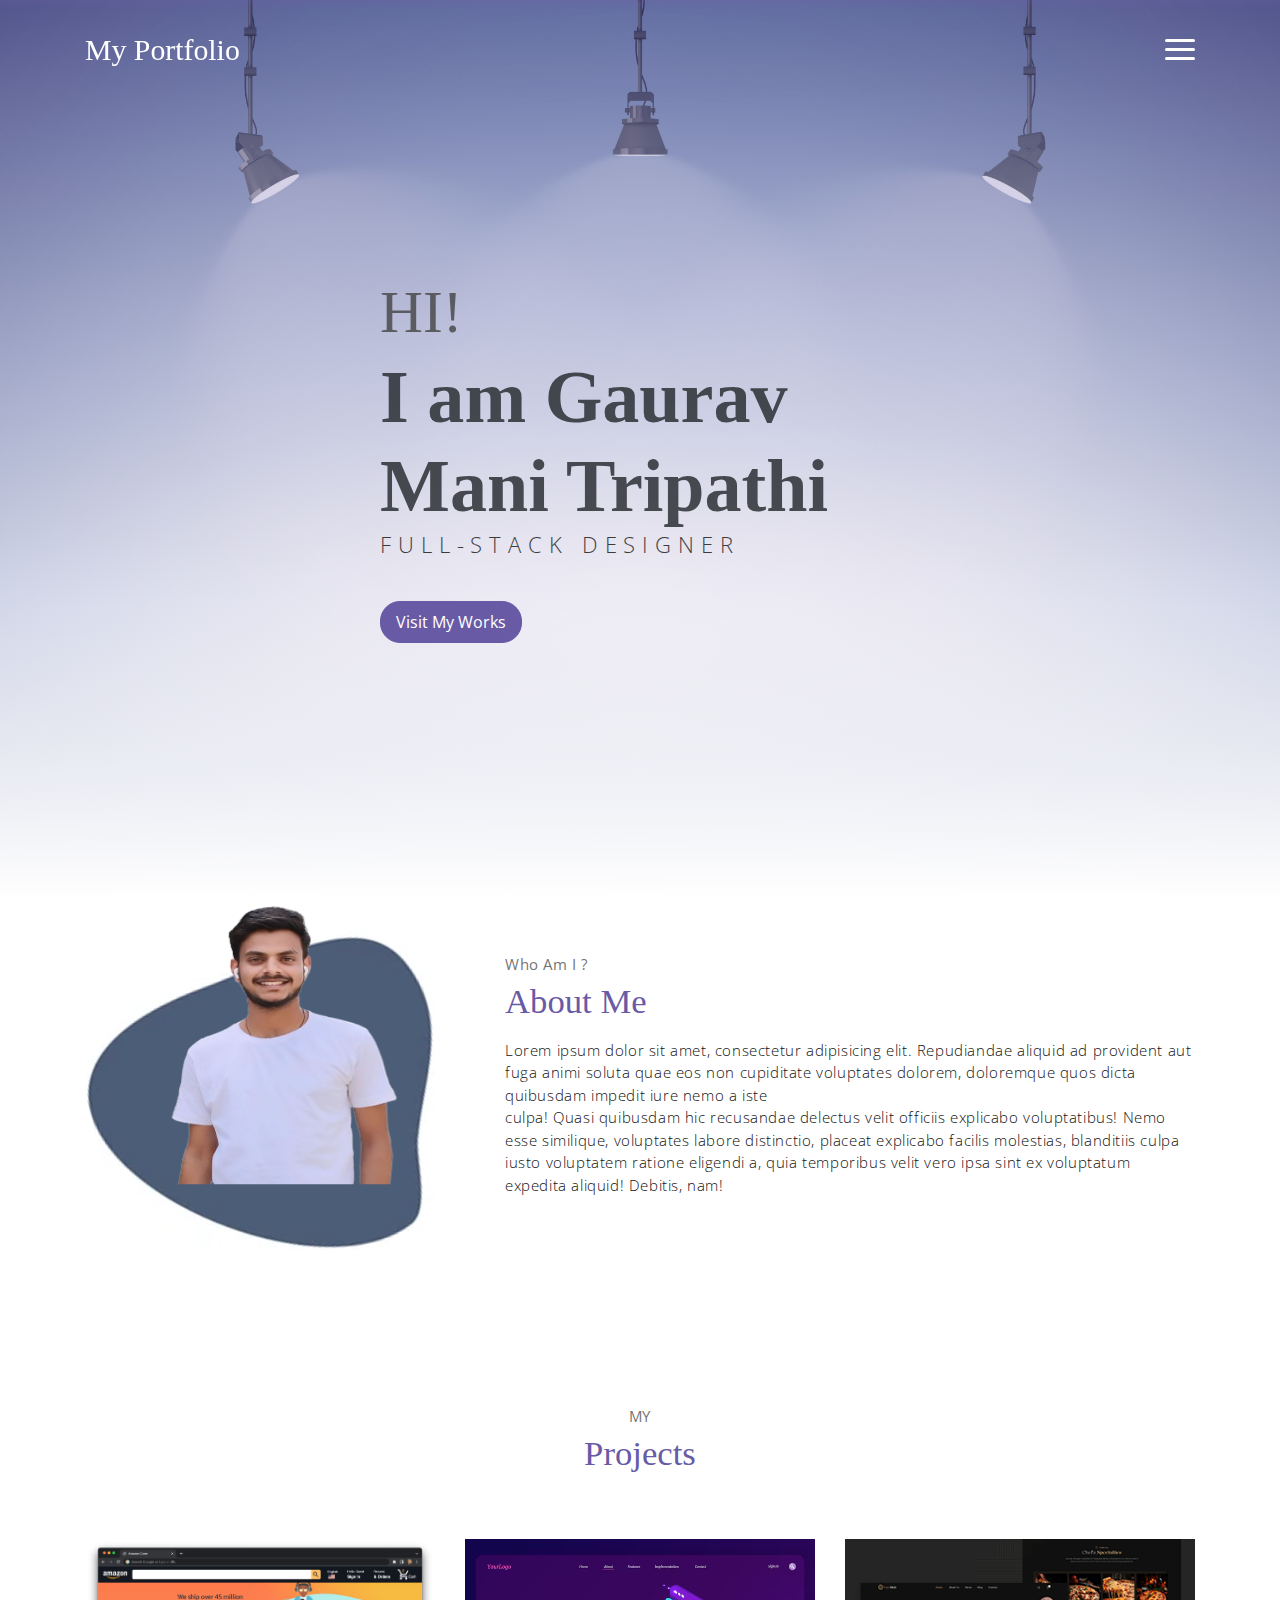
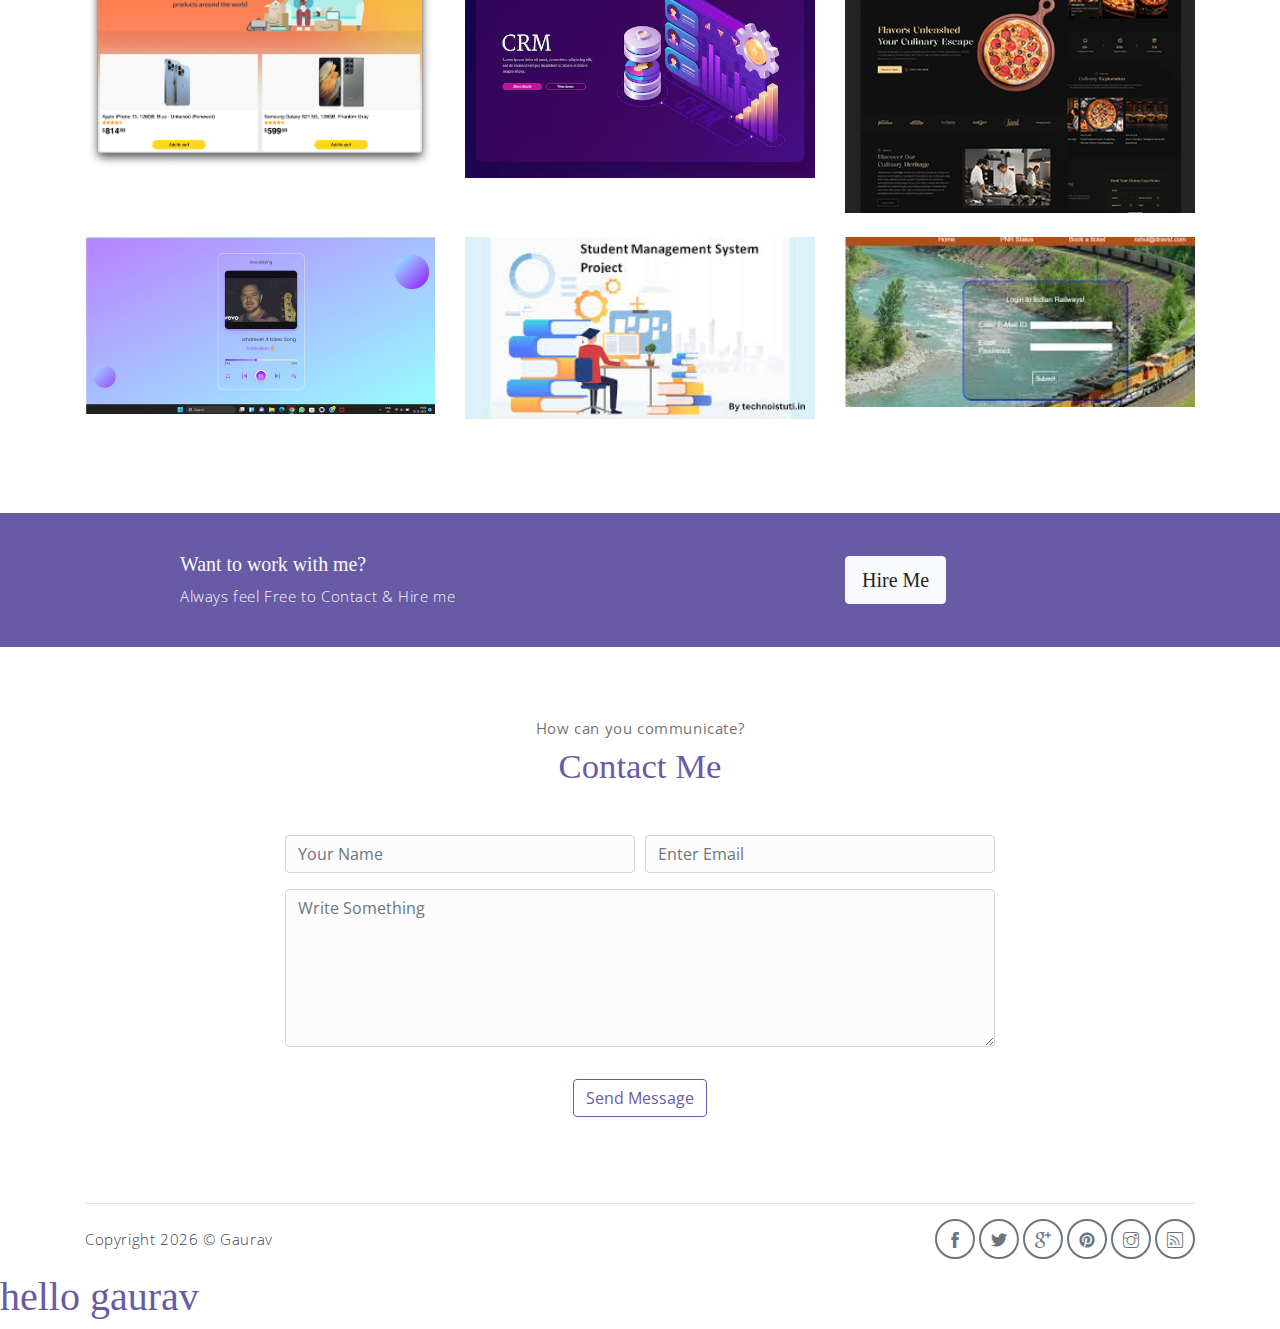
==== commit aa1136d3: "h1 add" ====
--- a/index.html
+++ b/index.html
@@ -231,7 +231,7 @@
             </div>
         </footer>
     </div> <!-- end of page footer -->
-	
+	<h1>hello gaurav</h1>
 	<!-- core  -->
     <script src="assets/vendors/jquery/jquery-3.4.1.js"></script>
     <script src="assets/vendors/bootstrap/bootstrap.bundle.js"></script>
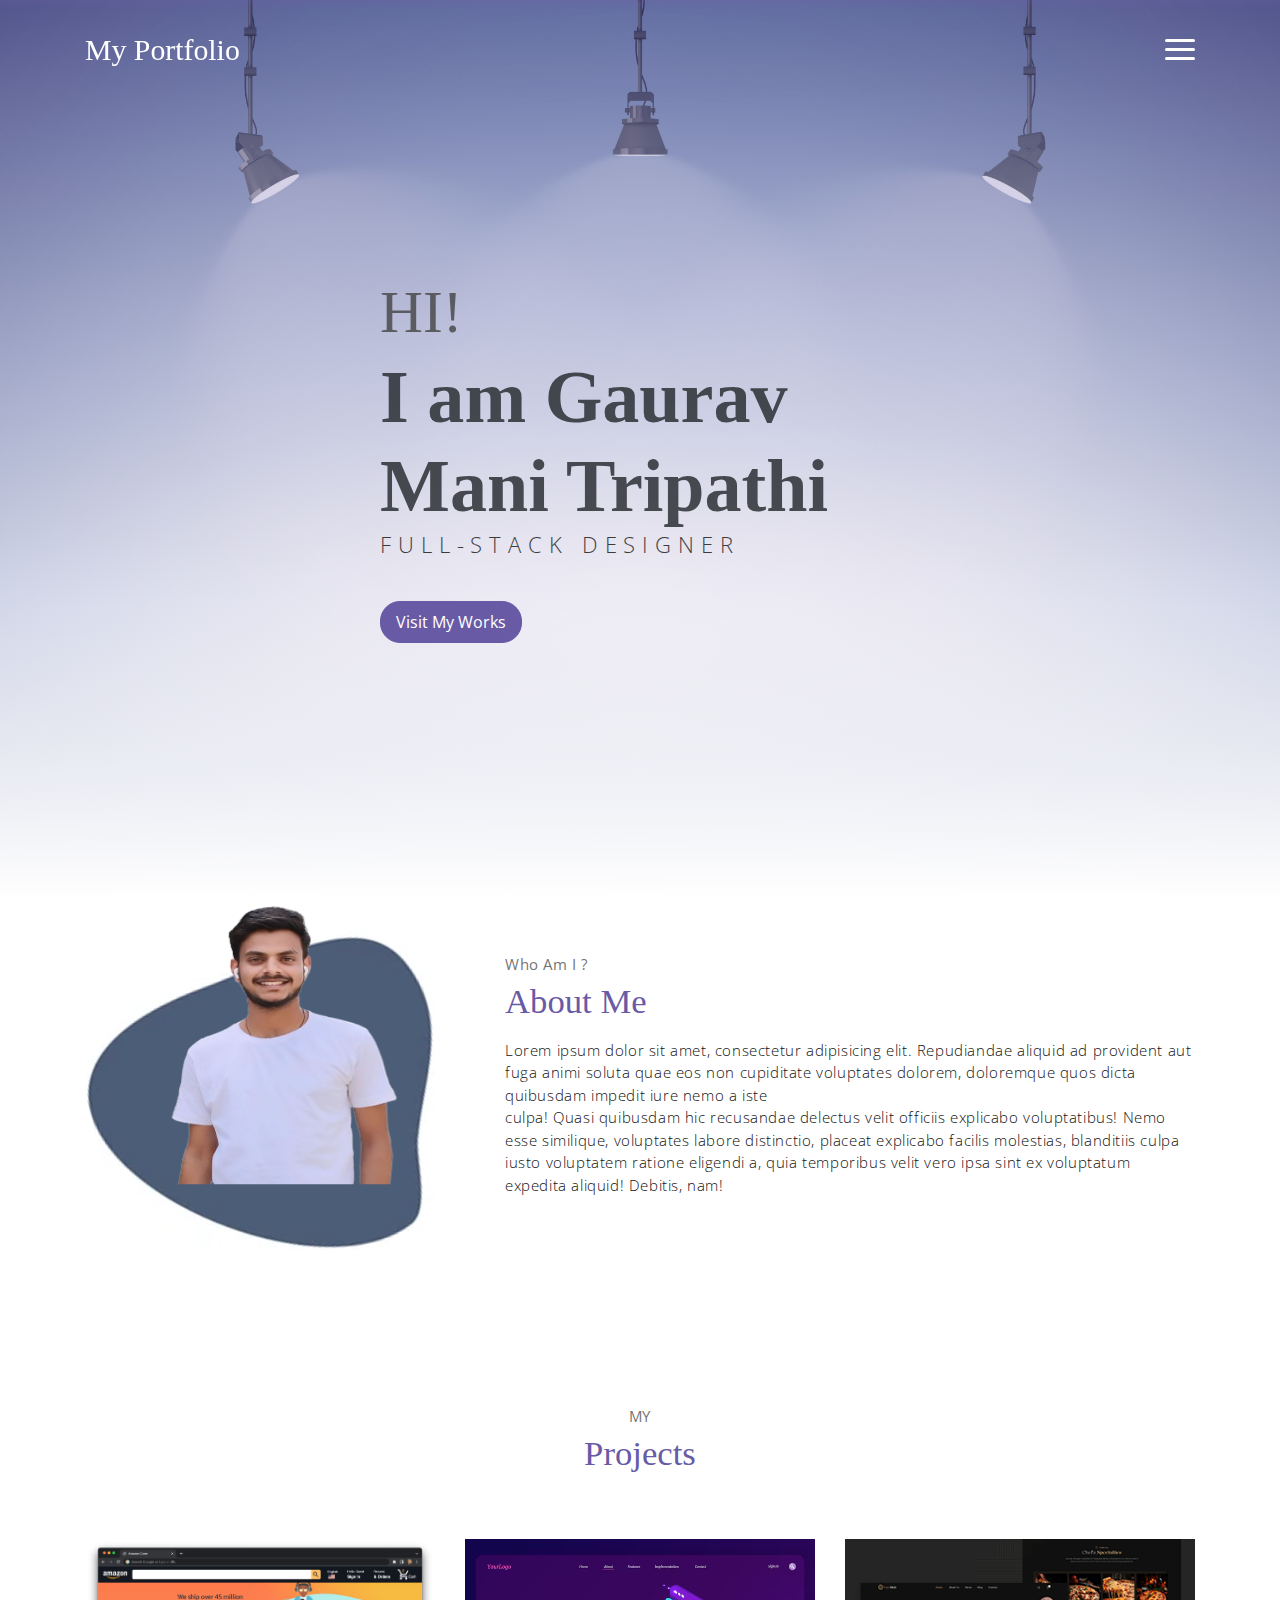
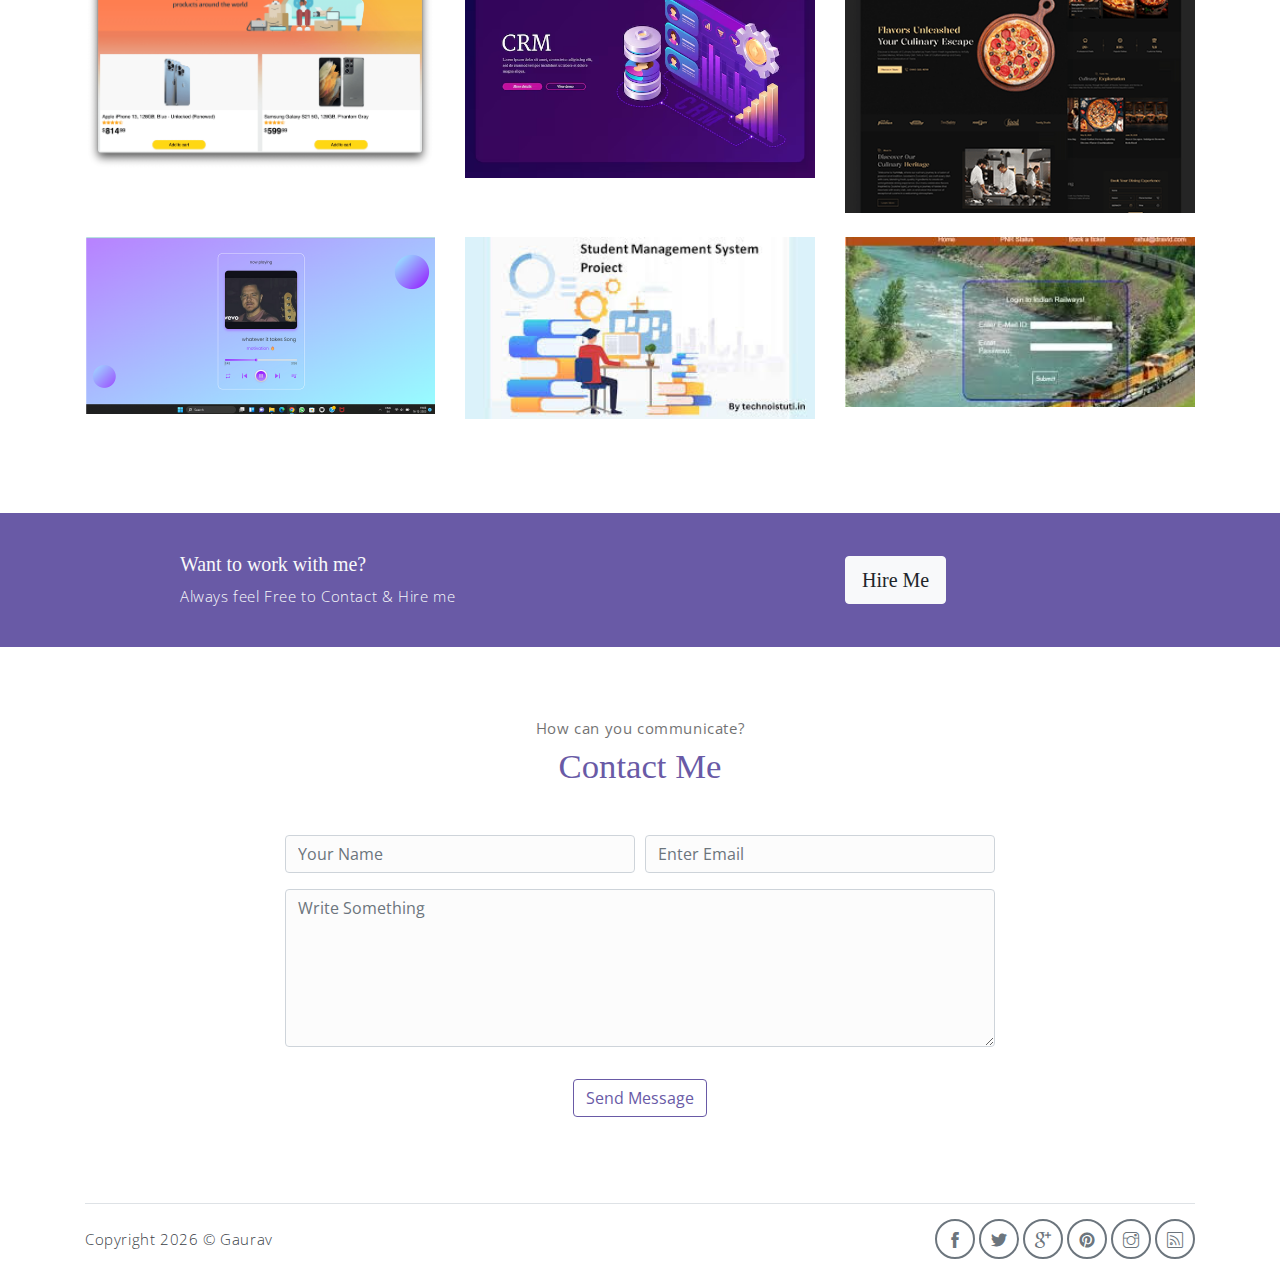
==== commit 380609da: "h1 add" ====
--- a/index.html
+++ b/index.html
@@ -231,7 +231,7 @@
             </div>
         </footer>
     </div> <!-- end of page footer -->
-	<h1>hello gaurav</h1>
+	
 	<!-- core  -->
     <script src="assets/vendors/jquery/jquery-3.4.1.js"></script>
     <script src="assets/vendors/bootstrap/bootstrap.bundle.js"></script>
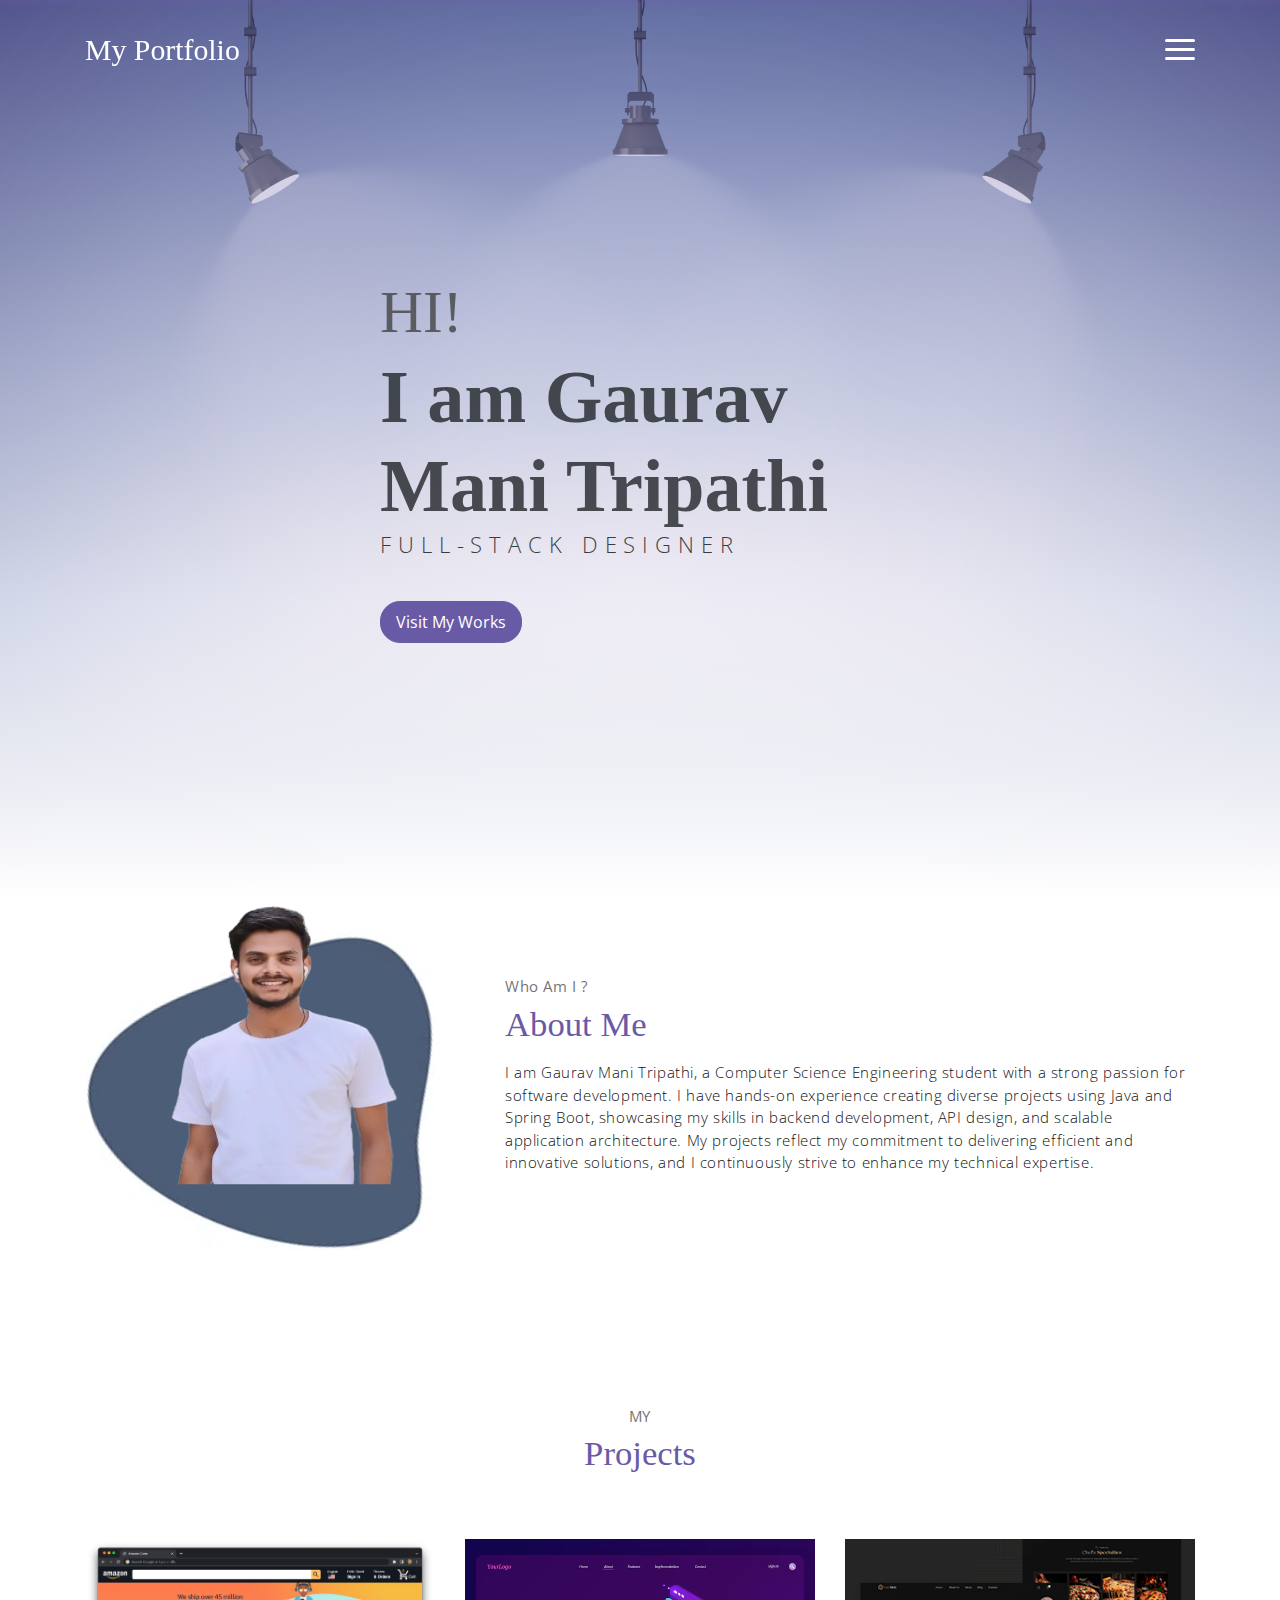
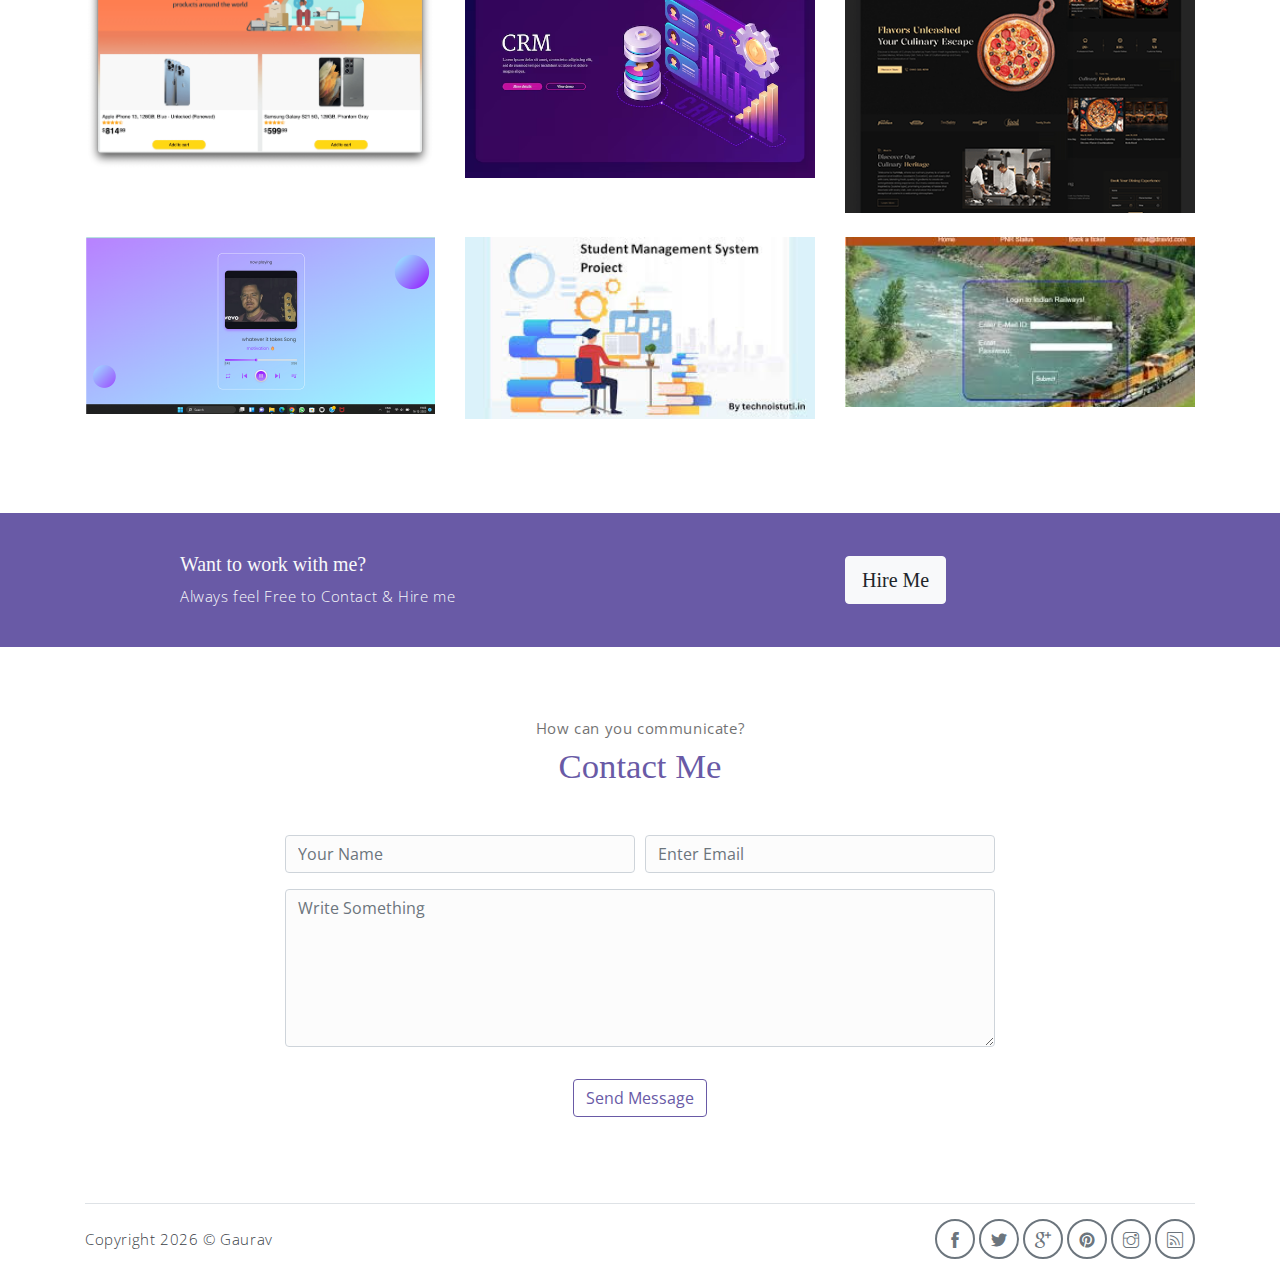
==== commit 5ff4cac9: "h1 add" ====
--- a/index.html
+++ b/index.html
@@ -68,8 +68,7 @@
                     <p class="section-subtitle">Who Am I ?</p>
                     <h2 class="section-title mb-3">About Me</h2>
                     <p>
-                        Lorem ipsum dolor sit amet, consectetur adipisicing elit. Repudiandae aliquid ad provident aut fuga animi soluta quae eos non cupiditate voluptates dolorem, doloremque quos dicta quibusdam impedit iure nemo a iste 
-                        <br>culpa! Quasi quibusdam hic recusandae delectus velit officiis explicabo voluptatibus! Nemo esse similique, voluptates labore distinctio, placeat explicabo facilis molestias, blanditiis culpa iusto voluptatem ratione eligendi a, quia temporibus velit vero ipsa sint ex voluptatum expedita aliquid! Debitis, nam!              
+                        I am Gaurav Mani Tripathi, a Computer Science Engineering student with a strong passion for software development. I have hands-on experience creating diverse projects using Java and Spring Boot, showcasing my skills in backend development, API design, and scalable application architecture. My projects reflect my commitment to delivering efficient and innovative solutions, and I continuously strive to enhance my technical expertise.              
                     </p>
                     <!-- <button class="btn-rounded btn btn-outline-primary mt-4">Download CV</button> -->
                 </div>              
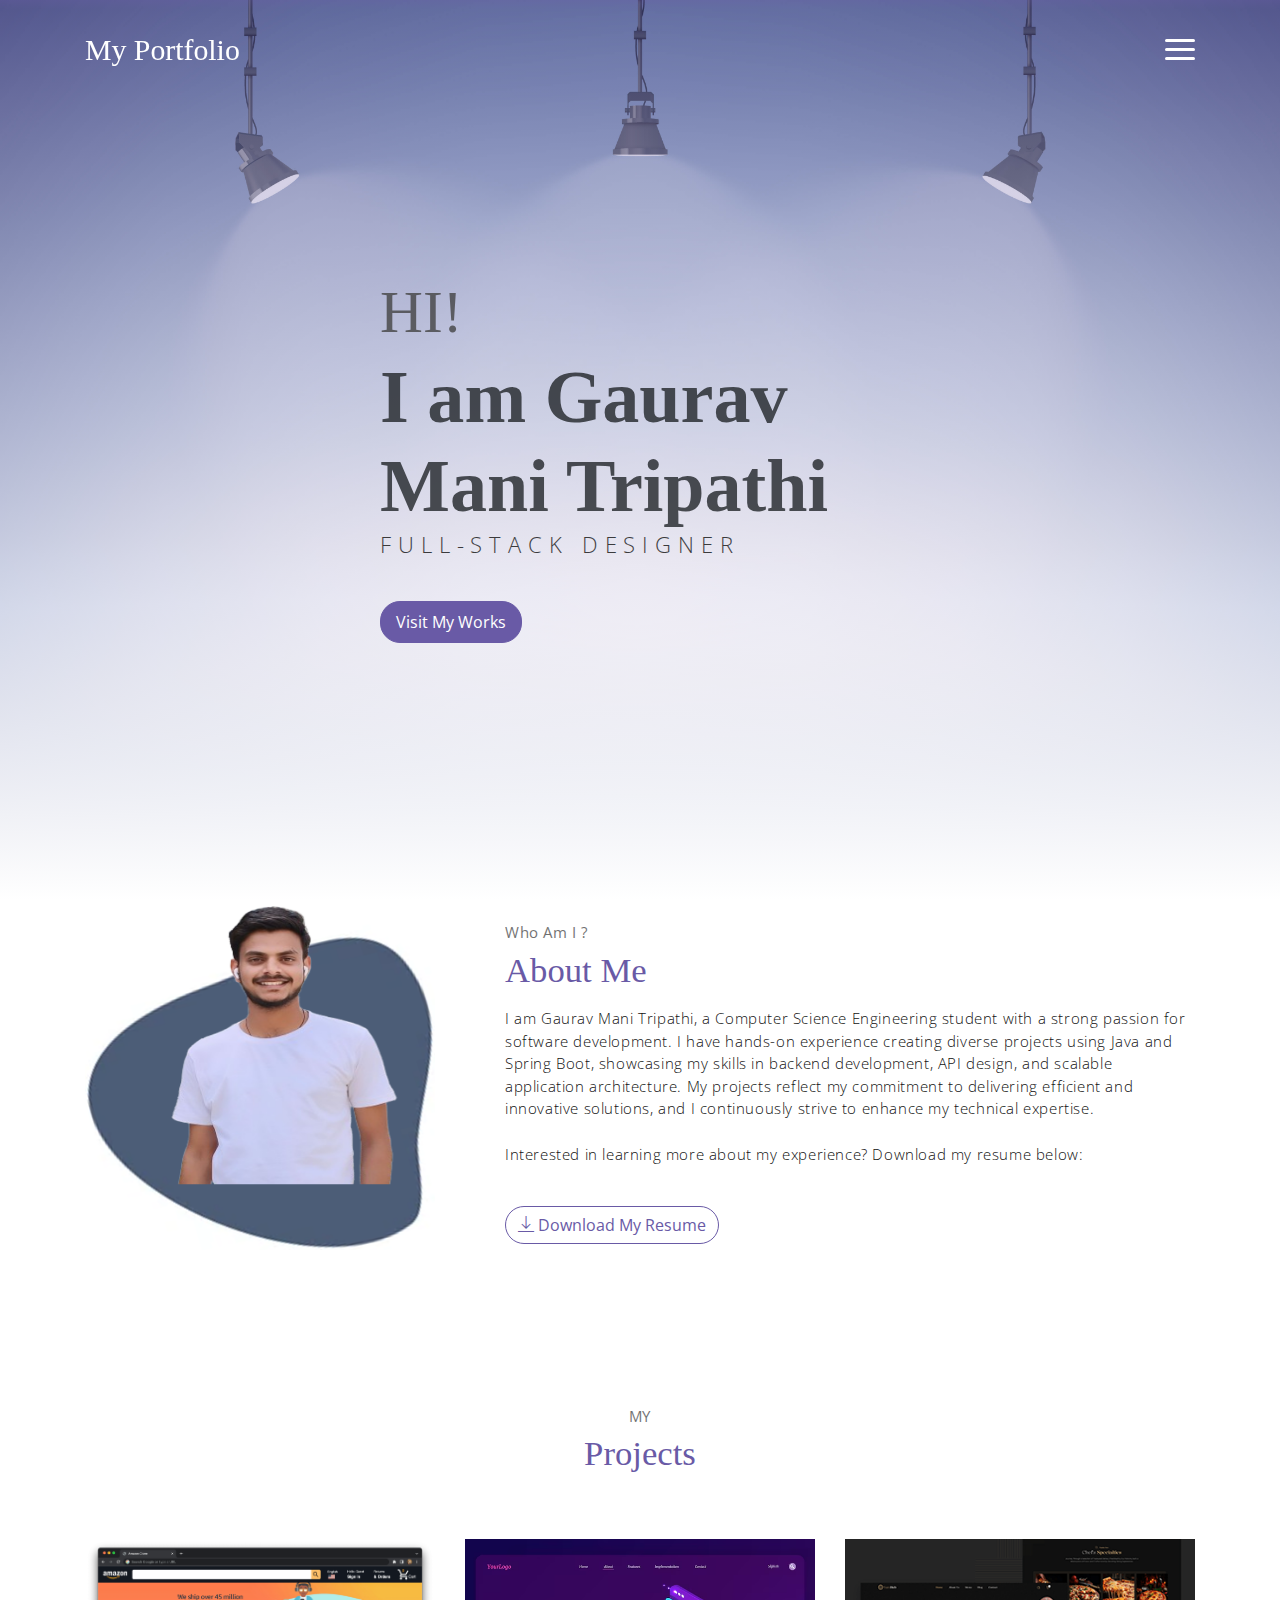
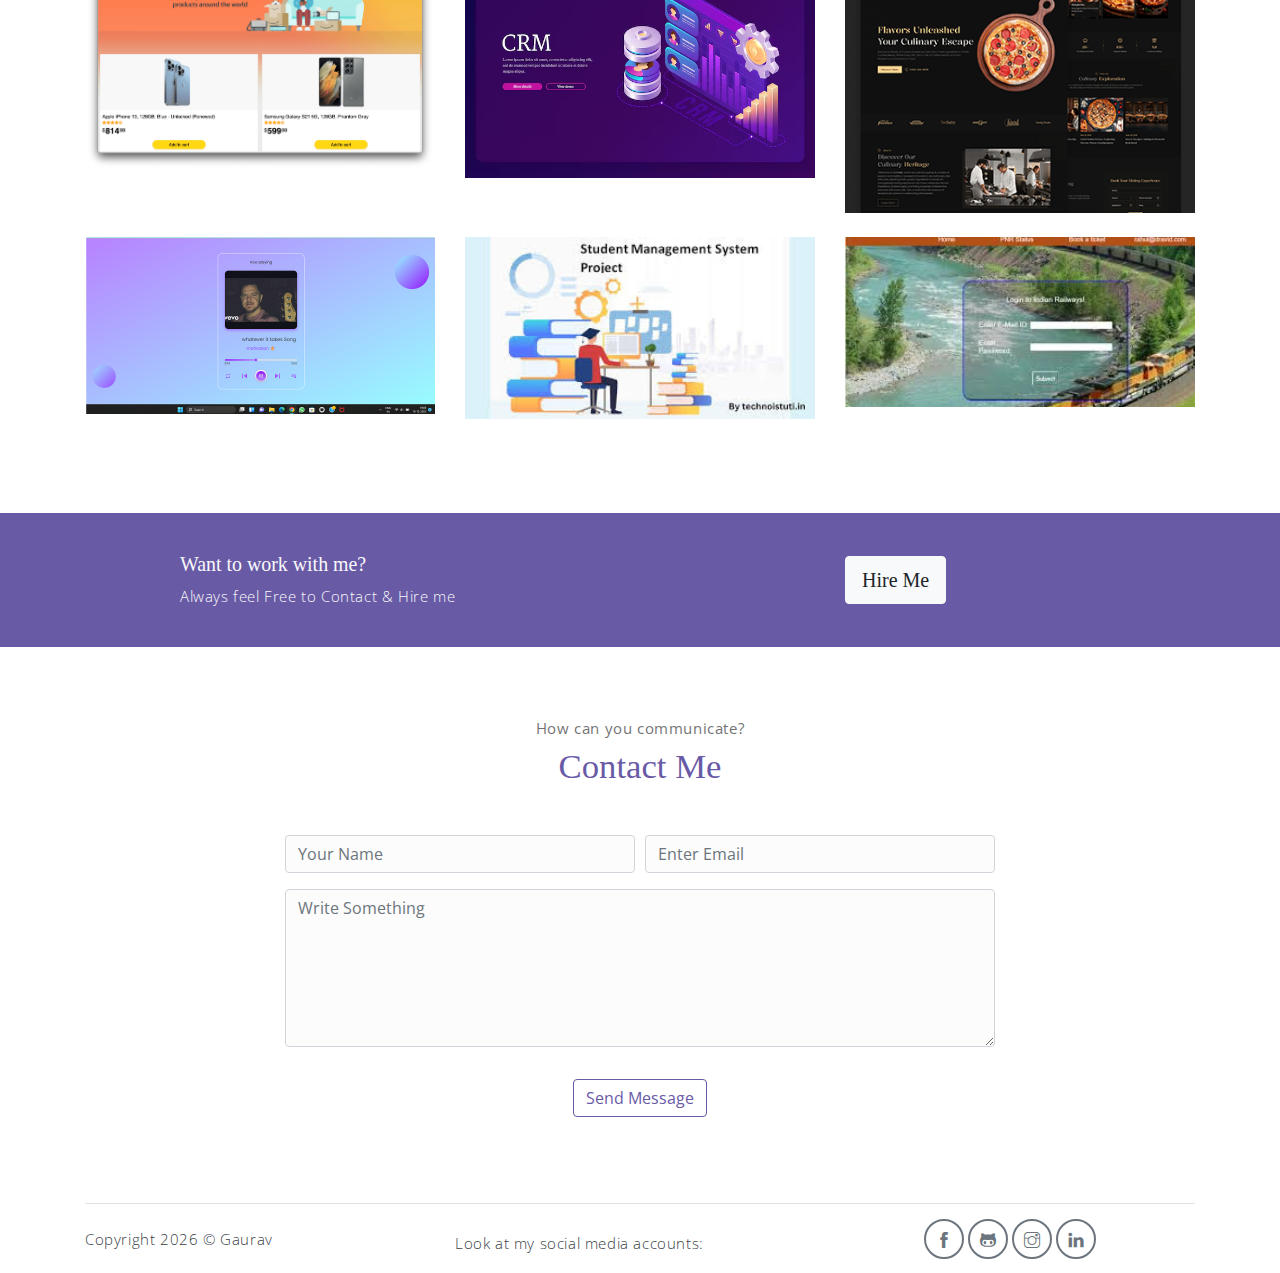
==== commit 9ef8e3fc: "h1 add" ====
--- a/index.html
+++ b/index.html
@@ -70,8 +70,15 @@
                     <p>
                         I am Gaurav Mani Tripathi, a Computer Science Engineering student with a strong passion for software development. I have hands-on experience creating diverse projects using Java and Spring Boot, showcasing my skills in backend development, API design, and scalable application architecture. My projects reflect my commitment to delivering efficient and innovative solutions, and I continuously strive to enhance my technical expertise.              
                     </p>
-                    <!-- <button class="btn-rounded btn btn-outline-primary mt-4">Download CV</button> -->
-                </div>              
+                    <!-- Resume Download Section -->
+                    <div class="download-resume">
+                        <p class="mt-4">Interested in learning more about my experience? Download my resume below:</p>
+                        <a href="assets/gauravmaniresume.pdf" class="btn btn-rounded btn-outline-primary mt-4" download>
+                            <i class="ti-download"></i> Download My Resume
+                        </a>
+                    </div>
+                </div>
+                          
             </div><!-- end of about wrapper -->
         </div><!-- end of container -->
     </section> <!-- end of about section -->
@@ -219,16 +226,16 @@
     <!-- footer -->
     <div class="container">
         <footer class="footer">       
-            <p class="mb-0">Copyright <script>document.write(new Date().getFullYear())</script> &copy; <a href="http://www.devcrud.com">Gaurav</a></p>
-            <div class="social-links text-right m-auto ml-sm-auto">
-                <a href="javascript:void(0)" class="link"><i class="ti-facebook"></i></a>
-                <a href="javascript:void(0)" class="link"><i class="ti-twitter-alt"></i></a>
-                <a href="javascript:void(0)" class="link"><i class="ti-google"></i></a>
-                <a href="javascript:void(0)" class="link"><i class="ti-pinterest-alt"></i></a>
-                <a href="javascript:void(0)" class="link"><i class="ti-instagram"></i></a>
-                <a href="javascript:void(0)" class="link"><i class="ti-rss"></i></a>
+            <p class="mb-0">Copyright <script>document.write(new Date().getFullYear())</script> &copy; <a href="#">Gaurav</a></p>
+            <p class="social-heading mt-2">Look at my social media accounts:</p>
+            <div class="social-links text-center m-auto animate__animated animate__fadeIn">
+                <a href="https://www.facebook.com/gauravmanitripathi.mani" class="link" target="_blank"><i class="ti-facebook"></i></a>
+                <a href="https://github.com/gauravmani99" class="link" target="_blank"><i class="ti-github"></i></a>
+                <a href="https://www.instagram.com/narvadagauravmani99/?hl=en" class="link" target="_blank"><i class="ti-instagram"></i></a>
+                <a href="https://www.linkedin.com/in/gaurav-mani-90bb6319a/" class="link" target="_blank"><i class="ti-linkedin"></i></a>
             </div>
         </footer>
+    </div>
     </div> <!-- end of page footer -->
 	
 	<!-- core  -->
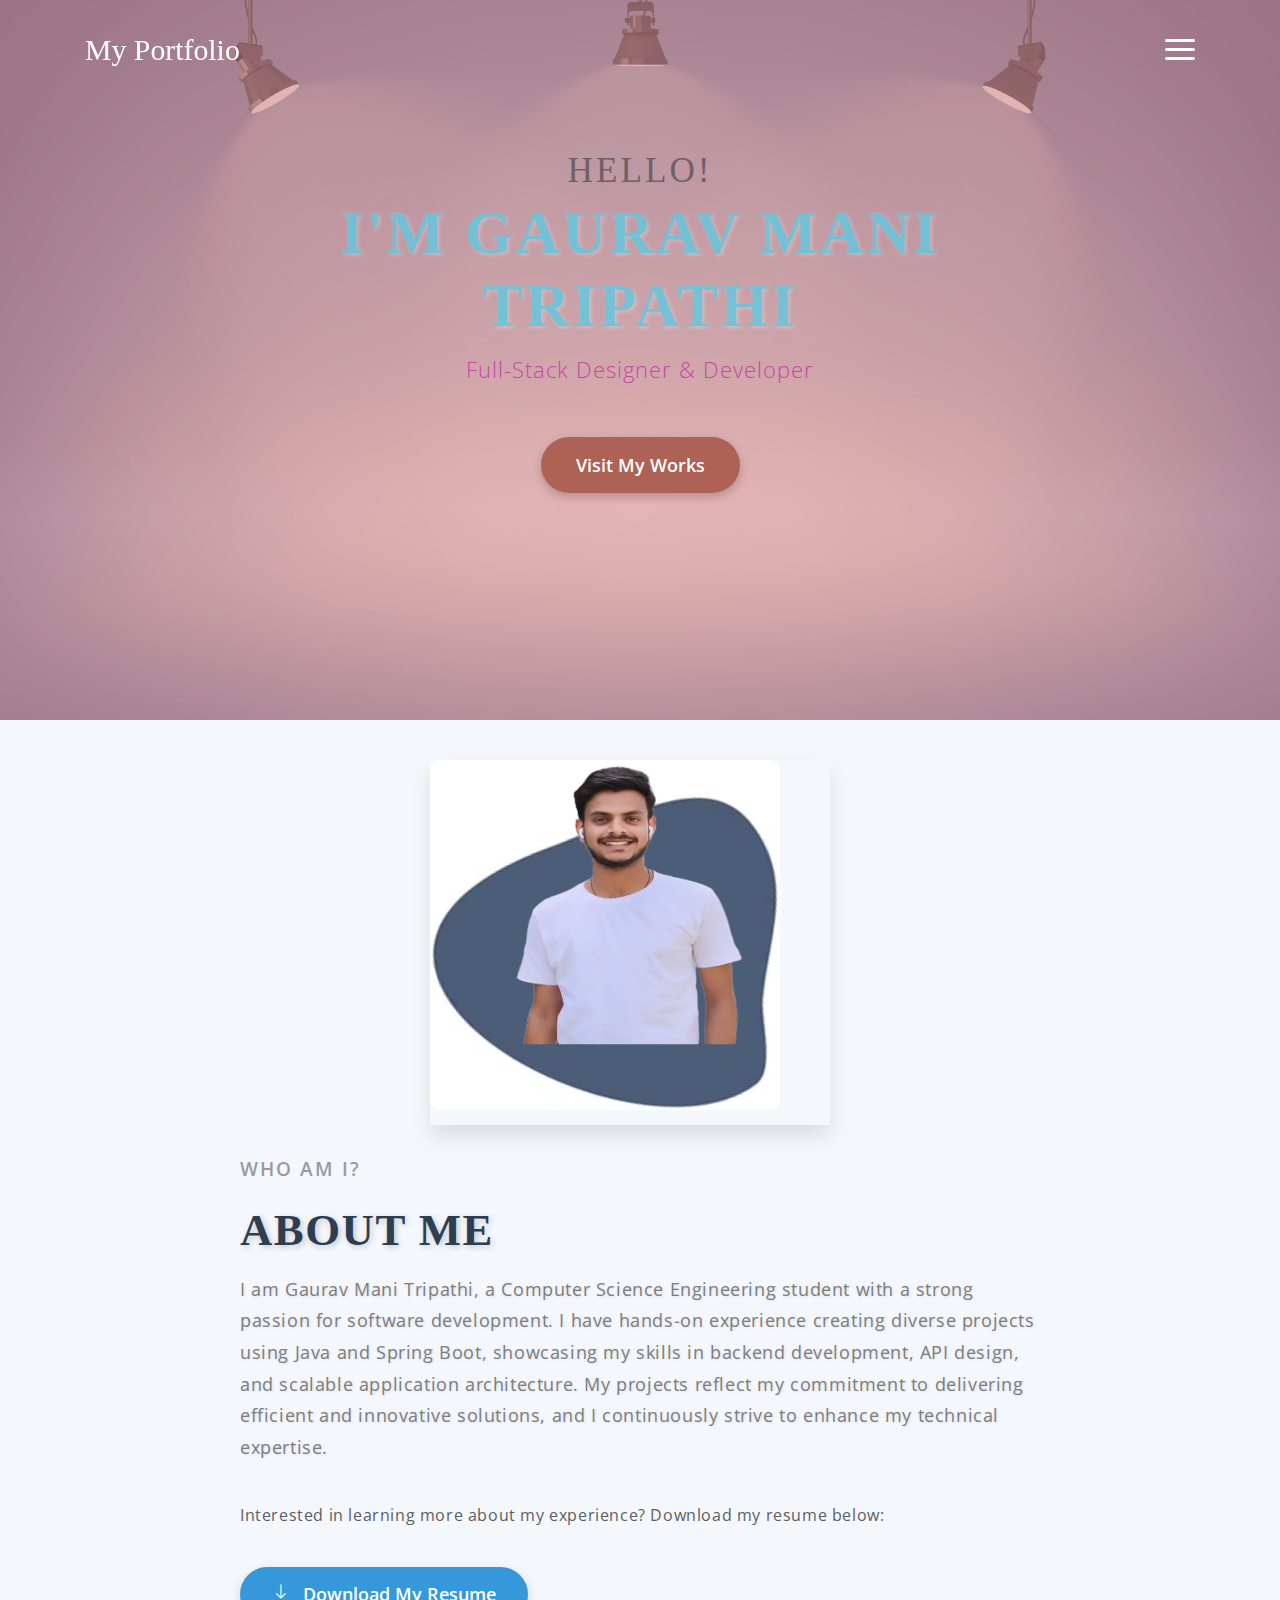
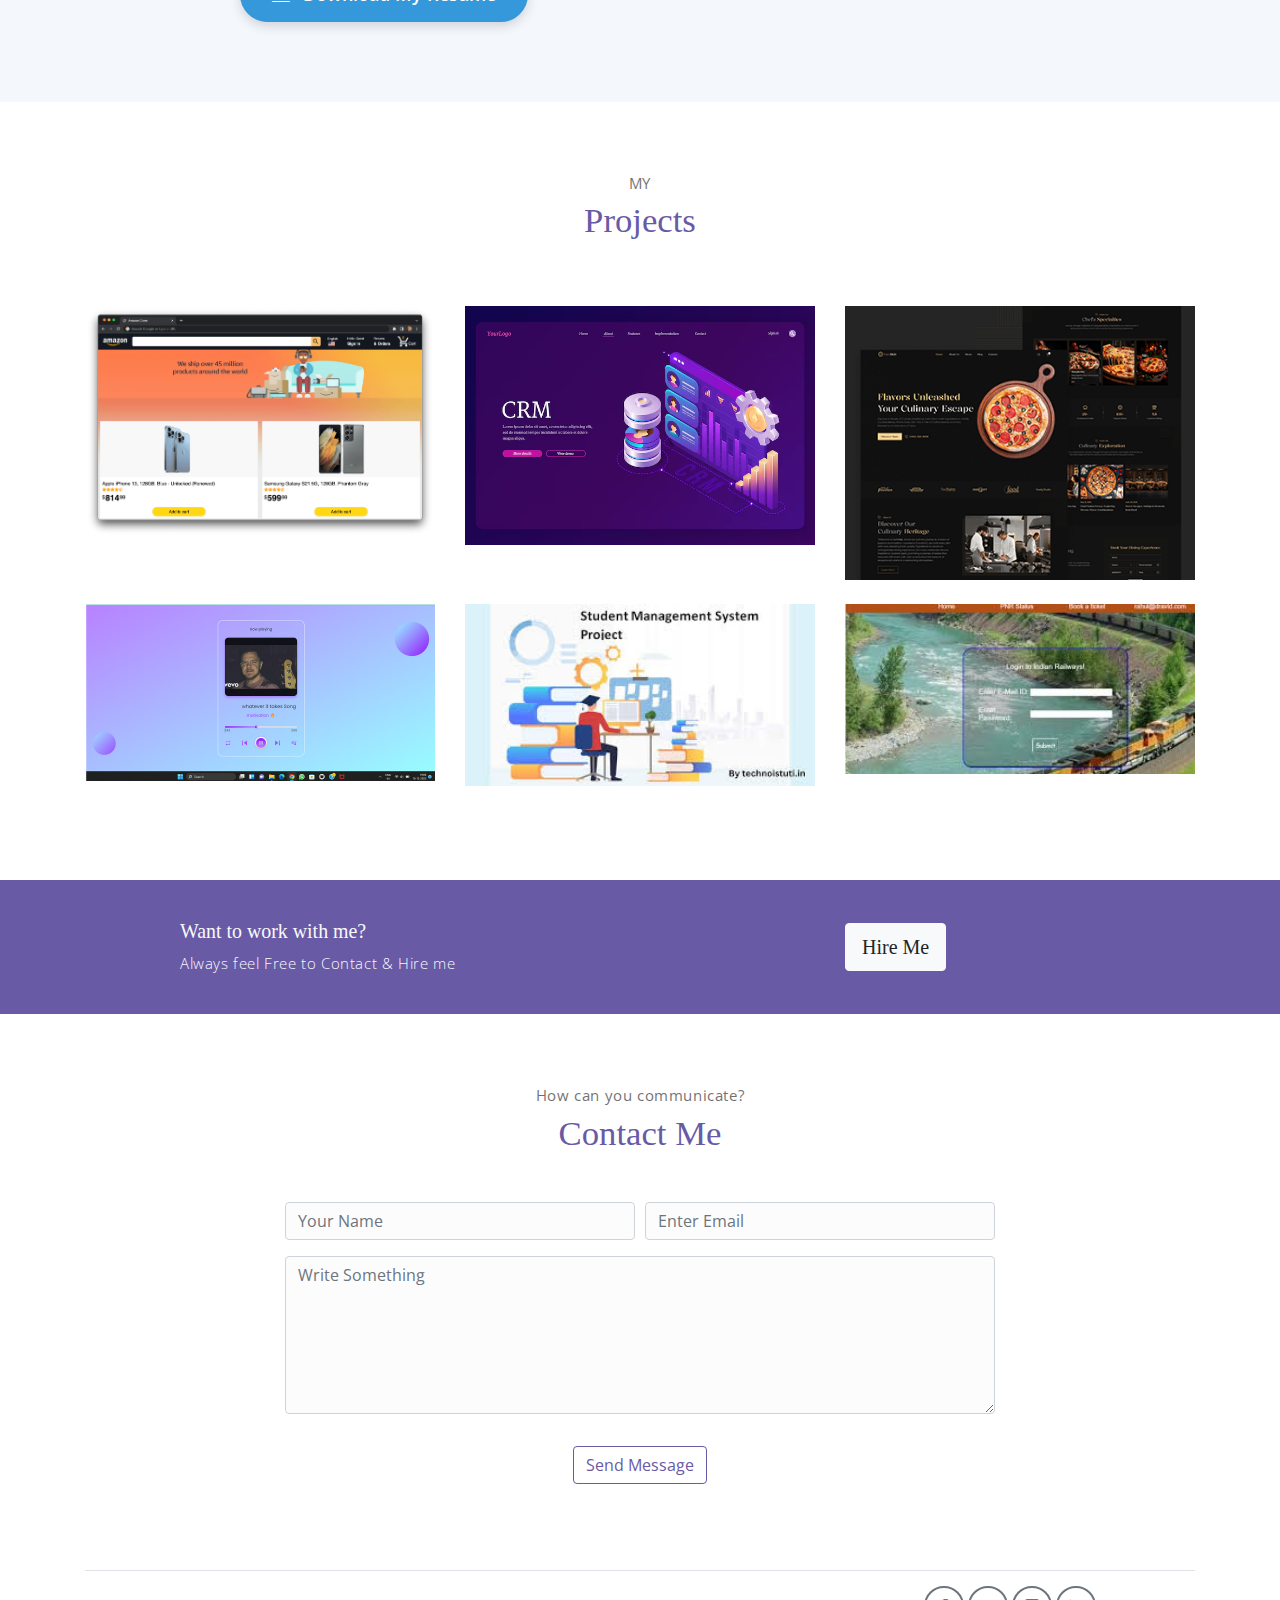
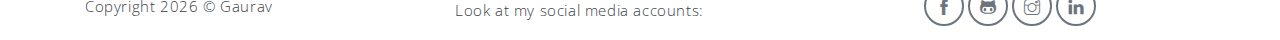
==== commit a7ab08e4: "h1 add" ====
--- a/index.html
+++ b/index.html
@@ -42,44 +42,66 @@
     </nav><!-- End of Page Navbar -->
 
     <!-- page header -->
-    <header id="home" class="header">
-        <div class="overlay"></div>
-        <div class="header-content container">
-            <h1 class="header-title">
-                <span class="up">HI!</span>
-                <span class="down">I am Gaurav Mani Tripathi</span>
+    <header id="home" class="header" style="position: relative; background-color: #2c3e50; height: 80vh; color: #fff; text-align: center; display: flex; flex-direction: column; justify-content: center; padding: 0 20px;">
+        <div class="overlay" style="position: absolute; top: 0; left: 0; width: 100%; height: 100%; background: rgba(209, 130, 130, 0.6); z-index: 1;"></div>
+        <div class="header-content container" style="position: relative; z-index: 2; max-width: 800px; margin: 0 auto;">
+            <!-- Title -->
+            <h1 class="header-title" style="font-size: 3rem; font-weight: 700; letter-spacing: 3px; text-transform: uppercase; margin-bottom: 20px; line-height: 1.2; padding-top: 150px;">
+                <span class="up" style="font-size: 2.2rem; display: block; opacity: 0.8;">Hello!</span>
+                <span class="down" style="font-size: 3.8rem; font-weight: 800; color: #61c9e1; display: block; opacity: 1; text-shadow: 2px 2px 4px rgba(248, 246, 246, 0.4);">
+                    I'm Gaurav Mani Tripathi
+                </span>
             </h1>
-            <p class="header-subtitle">FULL-STACK DESIGNER</p>            
-
-            <button class="btn btn-primary">Visit My Works</button>
-        </div>              
-    </header><!-- end of page header -->
-
+            <!-- Subtitle -->
+            <p class="header-subtitle" style="font-size: 1.4rem; font-weight: 300; margin-bottom: 30px; opacity: 0.9; letter-spacing: 1px; color: #c43ea2;">
+                Full-Stack Designer & Developer
+            </p>
+            <!-- Button -->
+            <button class="btn btn-primary" style="background-color: #ad6255; color: #fff; border: none; padding: 15px 35px; font-size: 1.1rem; font-weight: 600; border-radius: 50px; transition: all 0.3s ease; cursor: pointer; box-shadow: 0px 4px 10px rgba(0, 0, 0, 0.2);" onmouseover="this.style.backgroundColor='#e74c3c'; this.style.transform='scale(1.05)'" onmouseout="this.style.backgroundColor='#ff6347'; this.style.transform='scale(1)'">
+                Visit My Works
+            </button>
+        </div>
+    </header><!-- End of page header -->
+    
     <!-- about section -->
-    <section class="section pt-0" id="about">
+    <section class="section pt-0" id="about" style="background-color: #f4f7fc; padding: 80px 20px;">
         <!-- container -->
-        <div class="container text-center">
+        <div class="container text-center" style="max-width: 900px; margin: 0 auto;">
             <!-- about wrapper -->
-            <div class="about">
-                <div class="about-img-holder">
-                    <img src="assets/imgs/gaurav.png" class="about-img" alt=" " style="height: 350px; width: 350px;">
-                </div>
+            <div class="about" style="display: flex; flex-direction: column; align-items: center;">
+                <!-- about image -->
+                <div class="about-img-holder" 
+     style="margin-bottom: 30px; margin-top: 40px; 
+            box-shadow: 0px 12px 20px rgba(0, 0, 0, 0.1); 
+            transition: transform 0.3s ease-in-out; 
+            perspective: 1000px;">
+    <img src="assets/imgs/gaurav.png" class="about-img" alt=" " 
+         style="height: 350px; width: 350px; 
+                transition: transform 0.3s ease-in-out; 
+                border-radius: 10px; 
+                transform-style: preserve-3d;">
+</div>
+
                 <div class="about-caption">
-                    <p class="section-subtitle">Who Am I ?</p>
-                    <h2 class="section-title mb-3">About Me</h2>
-                    <p>
-                        I am Gaurav Mani Tripathi, a Computer Science Engineering student with a strong passion for software development. I have hands-on experience creating diverse projects using Java and Spring Boot, showcasing my skills in backend development, API design, and scalable application architecture. My projects reflect my commitment to delivering efficient and innovative solutions, and I continuously strive to enhance my technical expertise.              
+                    <p class="section-subtitle" style="font-size: 1.2rem; font-weight: 600; color: #5c5e62; letter-spacing: 2px; text-transform: uppercase; margin-bottom: 20px;">Who Am I?</p>
+                    <h2 class="section-title mb-3" style="font-size: 2.8rem; font-weight: 700; color: #2c3e50; letter-spacing: 1.5px; text-transform: uppercase; text-shadow: 2px 2px 6px rgba(0, 0, 0, 0.2);">
+                        About Me
+                    </h2>
+                    <p style="font-size: 1.1rem; font-weight: 400; line-height: 1.8; color: #7d7d7d; max-width: 800px; margin: 0 auto; text-shadow: 1px 1px 3px rgba(0, 0, 0, 0.1);">
+                        I am Gaurav Mani Tripathi, a Computer Science Engineering student with a strong passion for software development. I have hands-on experience creating diverse projects using Java and Spring Boot, showcasing my skills in backend development, API design, and scalable application architecture. My projects reflect my commitment to delivering efficient and innovative solutions, and I continuously strive to enhance my technical expertise.
                     </p>
                     <!-- Resume Download Section -->
-                    <div class="download-resume">
-                        <p class="mt-4">Interested in learning more about my experience? Download my resume below:</p>
-                        <a href="assets/gauravmaniresume.pdf" class="btn btn-rounded btn-outline-primary mt-4" download>
-                            <i class="ti-download"></i> Download My Resume
+                    <div class="download-resume" style="margin-top: 40px;">
+                        <p class="mt-4" style="font-size: 1rem; font-weight: 400; color: #5c5e62;">Interested in learning more about my experience? Download my resume below:</p>
+                        <a href="assets/gauravmaniresume.pdf" class="btn btn-rounded btn-outline-primary mt-4" download style="padding: 12px 30px; font-size: 1.1rem; font-weight: 600; color: #fff; background-color: #3498db; border: 2px solid #3498db; border-radius: 30px; text-decoration: none; display: inline-block; transition: all 0.3s ease; box-shadow: 0px 4px 12px rgba(0, 0, 0, 0.15);">
+                            <i class="ti-download" style="margin-right: 8px;"></i> Download My Resume
                         </a>
                     </div>
-                </div>
-                          
+                </div>              
             </div><!-- end of about wrapper -->
+        </div><!-- end of container -->
+    </section><!-- end of about section -->
+    
         </div><!-- end of container -->
     </section> <!-- end of about section -->
 
@@ -198,28 +220,31 @@
         </div><!-- end of container -->
     </section><!-- end of blog section -->
 
+    
+
     <!-- contact section -->
     <section class="section" id="contact">
         <div class="container text-center">
             <p class="section-subtitle">How can you communicate?</p>
             <h6 class="section-title mb-5">Contact Me</h6>
             <!-- contact form -->
-            <form action="" class="contact-form col-md-10 col-lg-8 m-auto">
+            <form action="send_email.php" method="POST" class="contact-form col-md-10 col-lg-8 m-auto">
                 <div class="form-row">
                     <div class="form-group col-sm-6">
-                        <input type="text" size="50" class="form-control" placeholder="Your Name" required>                 
+                        <input type="text" name="name" class="form-control" placeholder="Your Name" required>                 
                     </div>
                     <div class="form-group col-sm-6">
-                        <input type="email" class="form-control" placeholder="Enter Email"requried>                 
+                        <input type="email" name="email" class="form-control" placeholder="Enter Email" required>                 
                     </div>
                     <div class="form-group col-sm-12">
-                        <textarea name="comment" id="comment" rows="6"   class="form-control" placeholder="Write Something"></textarea>
+                        <textarea name="message" id="comment" rows="6" class="form-control" placeholder="Write Something"></textarea>
                     </div>
                     <div class="form-group col-sm-12 mt-3">
                         <input type="submit" value="Send Message" class="btn btn-outline-primary rounded">                  
                     </div>
                 </div>  
-            </form><!-- end of contact form -->
+            </form>
+            
         </div><!-- end of container -->
     </section><!-- end of contact section -->
 
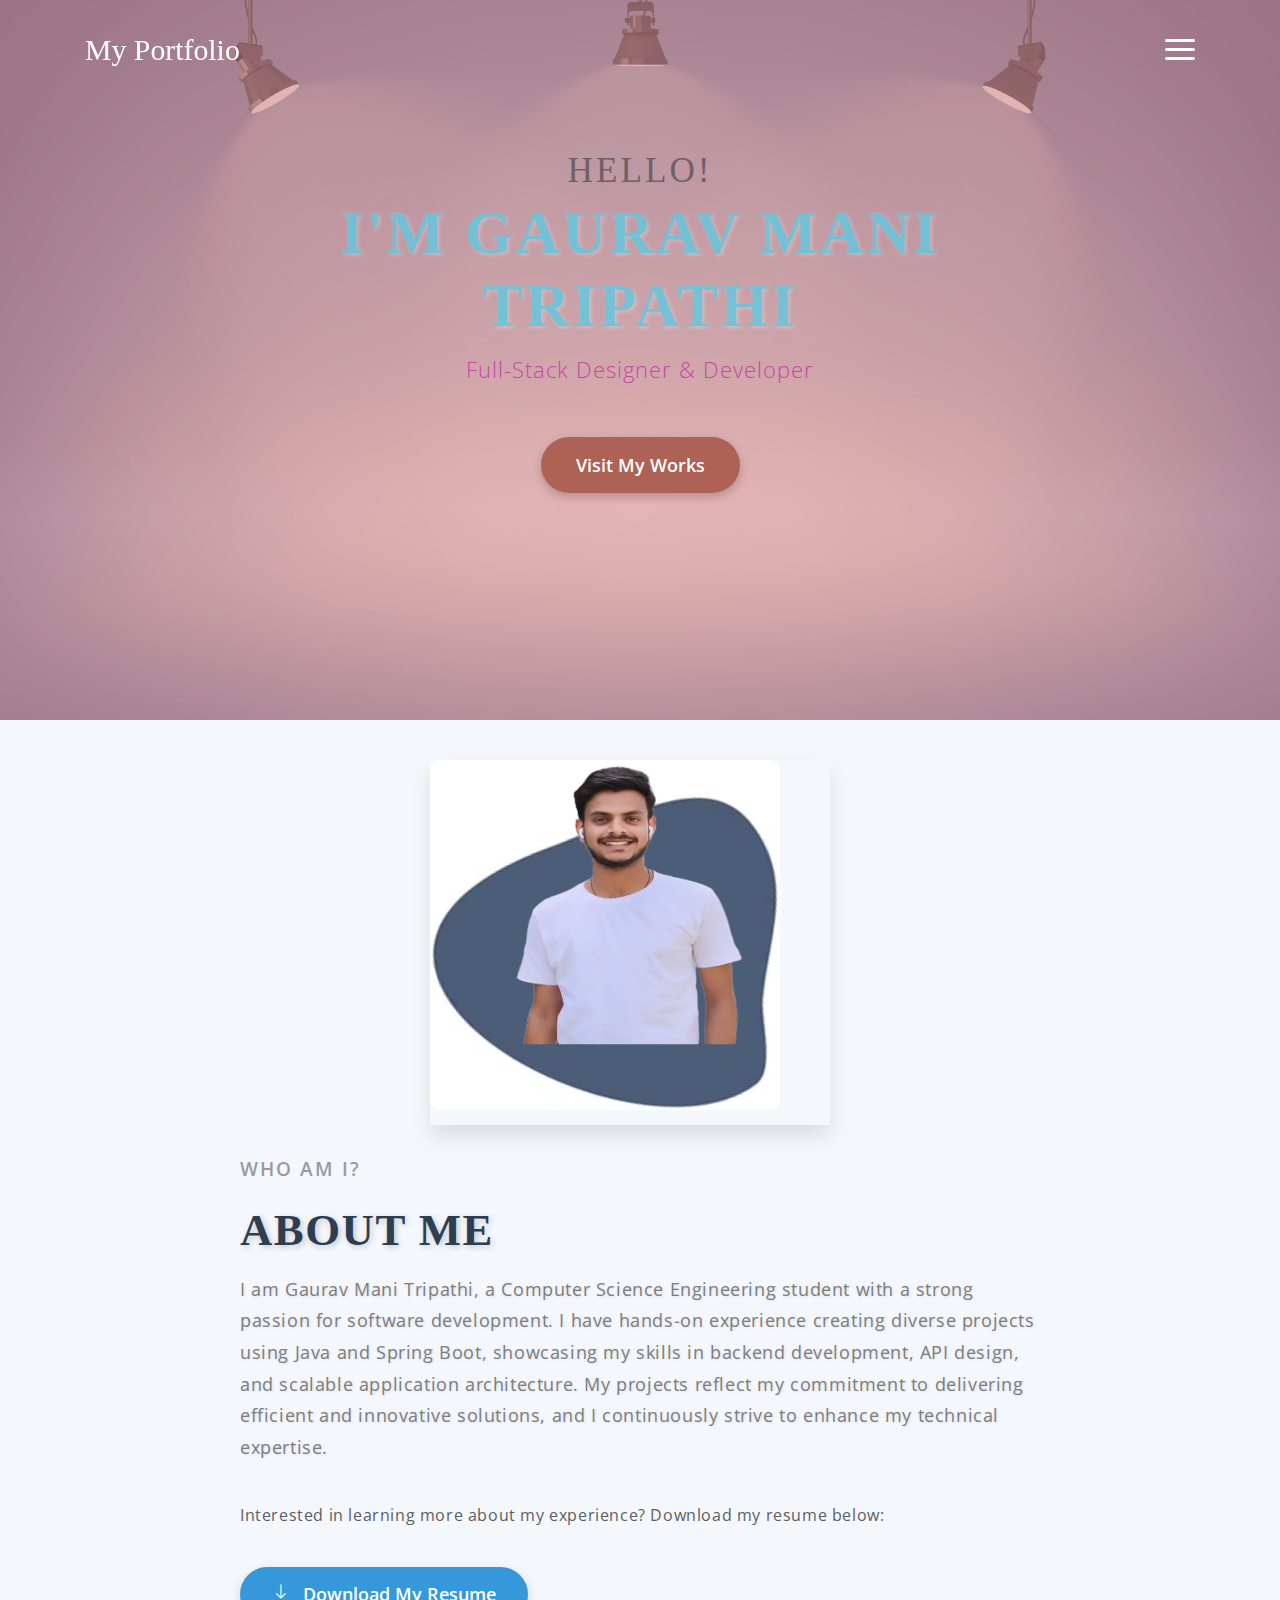
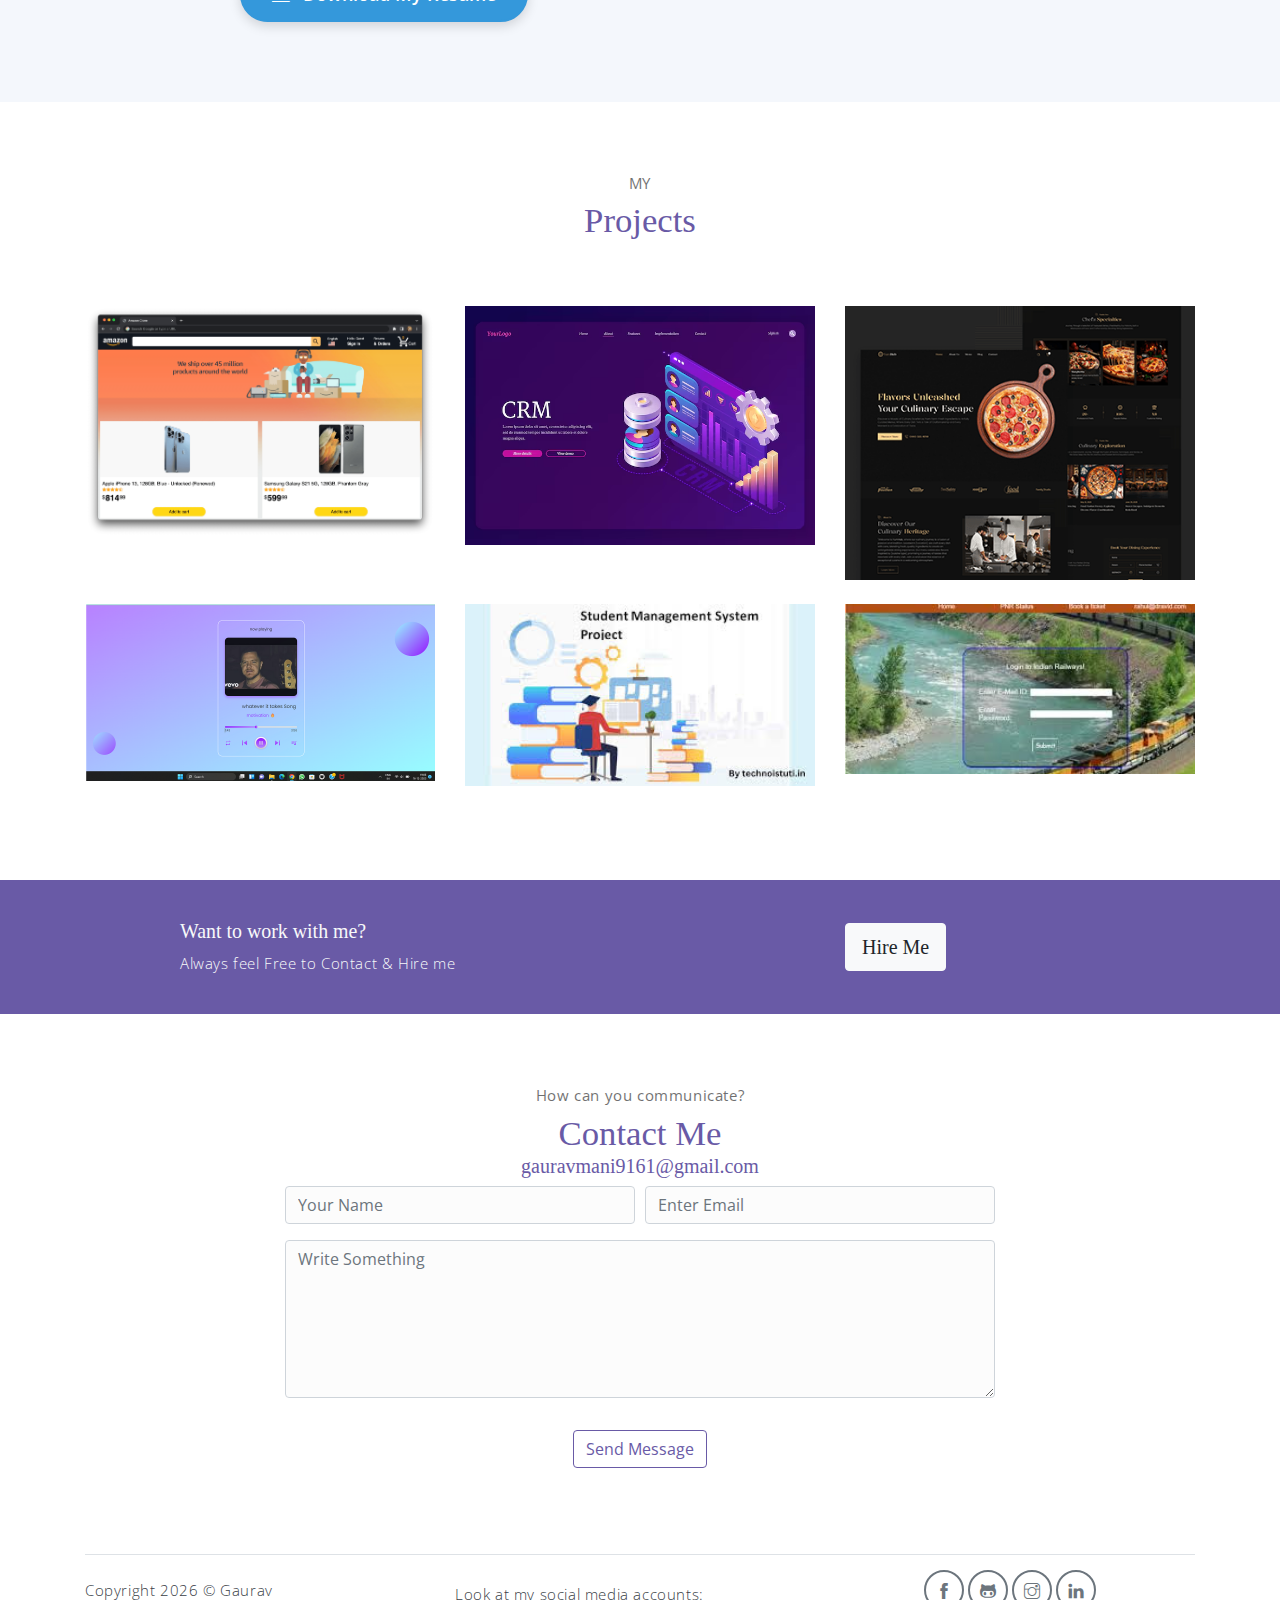
==== commit ea89f831: "h1 add" ====
--- a/index.html
+++ b/index.html
@@ -226,7 +226,8 @@
     <section class="section" id="contact">
         <div class="container text-center">
             <p class="section-subtitle">How can you communicate?</p>
-            <h6 class="section-title mb-5">Contact Me</h6>
+            <h6 class="section-title mb-0">Contact Me</h6>
+            <h5>gauravmani9161@gmail.com</h5>
             <!-- contact form -->
             <form action="send_email.php" method="POST" class="contact-form col-md-10 col-lg-8 m-auto">
                 <div class="form-row">
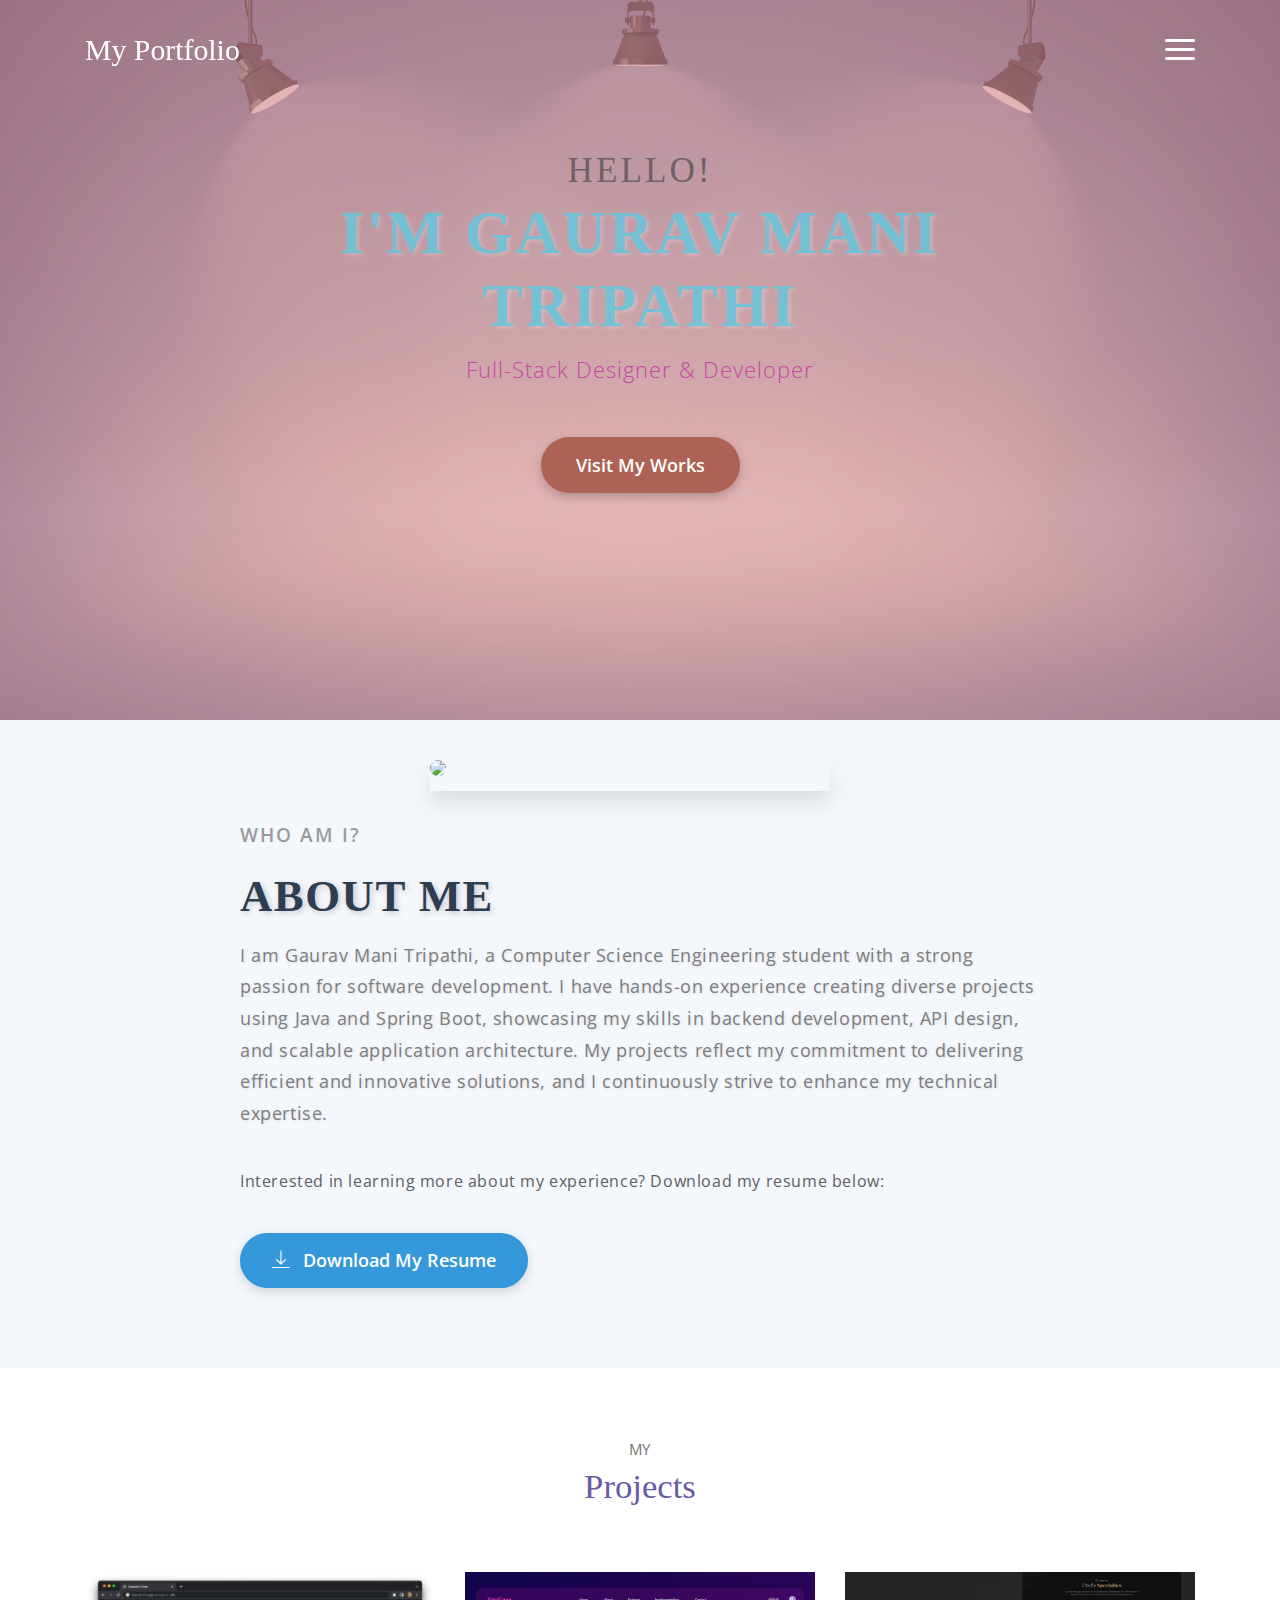
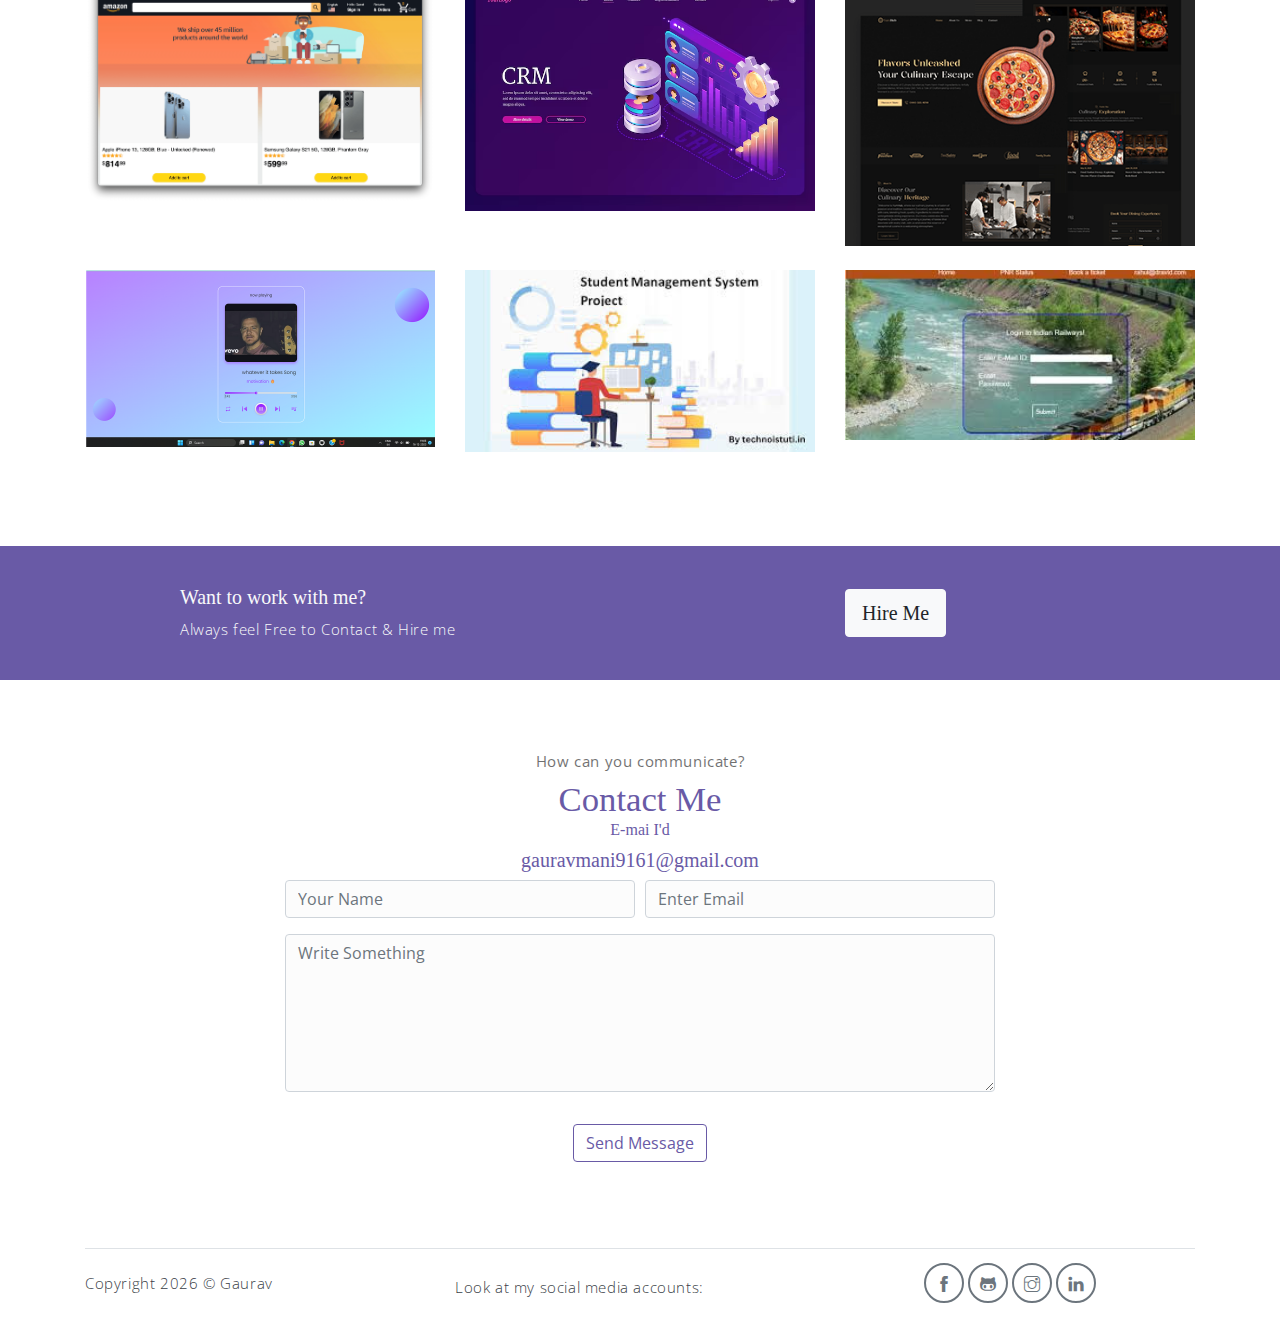
==== commit 0c40942e: "gaurva" ====
--- a/index.html
+++ b/index.html
@@ -75,7 +75,7 @@
             box-shadow: 0px 12px 20px rgba(0, 0, 0, 0.1); 
             transition: transform 0.3s ease-in-out; 
             perspective: 1000px;">
-    <img src="assets/imgs/gaurav.png" class="about-img" alt=" " 
+    <img src="assets/imgs/image (172).png" class="about-img" alt=" " 
          style="height: 350px; width: 350px; 
                 transition: transform 0.3s ease-in-out; 
                 border-radius: 10px; 
@@ -93,7 +93,7 @@
                     <!-- Resume Download Section -->
                     <div class="download-resume" style="margin-top: 40px;">
                         <p class="mt-4" style="font-size: 1rem; font-weight: 400; color: #5c5e62;">Interested in learning more about my experience? Download my resume below:</p>
-                        <a href="assets/gauravmaniresume.pdf" class="btn btn-rounded btn-outline-primary mt-4" download style="padding: 12px 30px; font-size: 1.1rem; font-weight: 600; color: #fff; background-color: #3498db; border: 2px solid #3498db; border-radius: 30px; text-decoration: none; display: inline-block; transition: all 0.3s ease; box-shadow: 0px 4px 12px rgba(0, 0, 0, 0.15);">
+                        <a href="assets/new gauravmaniresume.pdf" class="btn btn-rounded btn-outline-primary mt-4" download style="padding: 12px 30px; font-size: 1.1rem; font-weight: 600; color: #fff; background-color: #3498db; border: 2px solid #3498db; border-radius: 30px; text-decoration: none; display: inline-block; transition: all 0.3s ease; box-shadow: 0px 4px 12px rgba(0, 0, 0, 0.15);">
                             <i class="ti-download" style="margin-right: 8px;"></i> Download My Resume
                         </a>
                     </div>
@@ -227,7 +227,7 @@
         <div class="container text-center">
             <p class="section-subtitle">How can you communicate?</p>
             <h6 class="section-title mb-0">Contact Me</h6>
-            <h5>gauravmani9161@gmail.com</h5>
+                <h6>E-mai I'd</h6> <h5> gauravmani9161@gmail.com</h5>
             <!-- contact form -->
             <form action="send_email.php" method="POST" class="contact-form col-md-10 col-lg-8 m-auto">
                 <div class="form-row">
